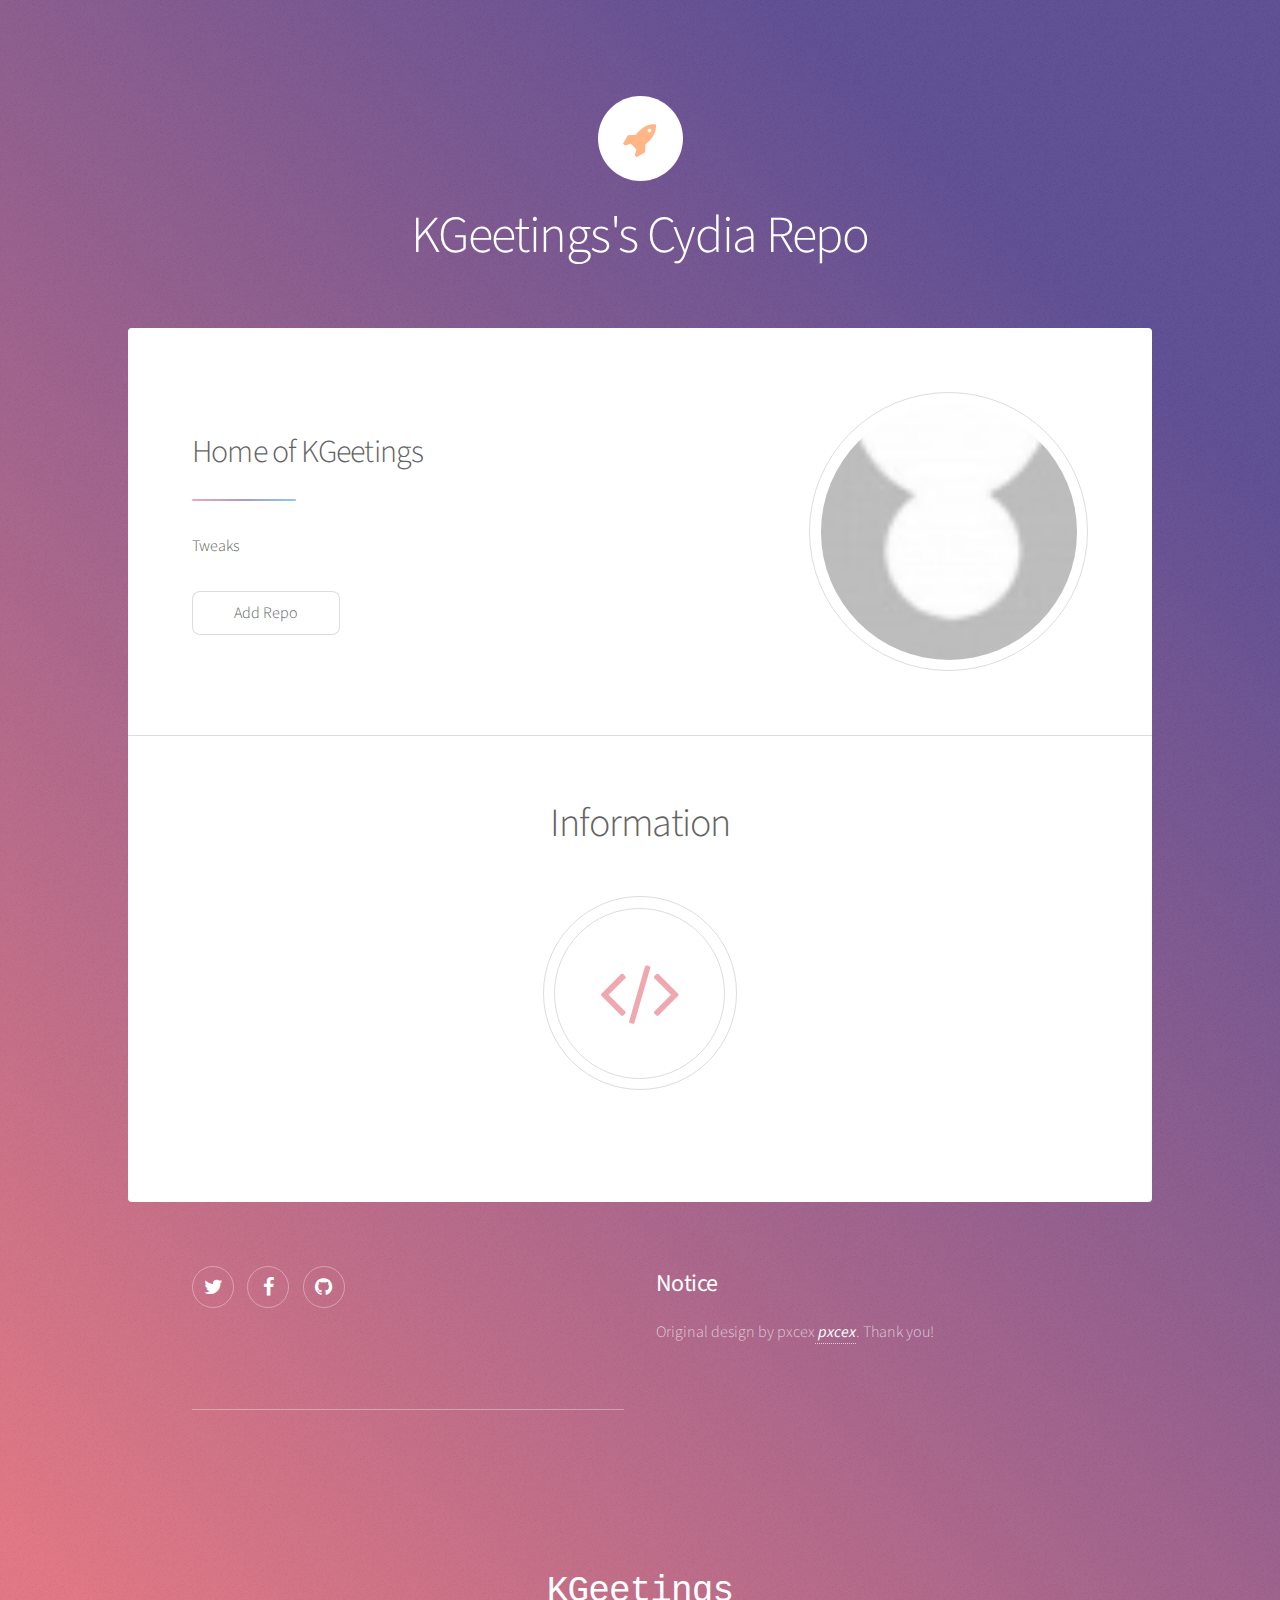
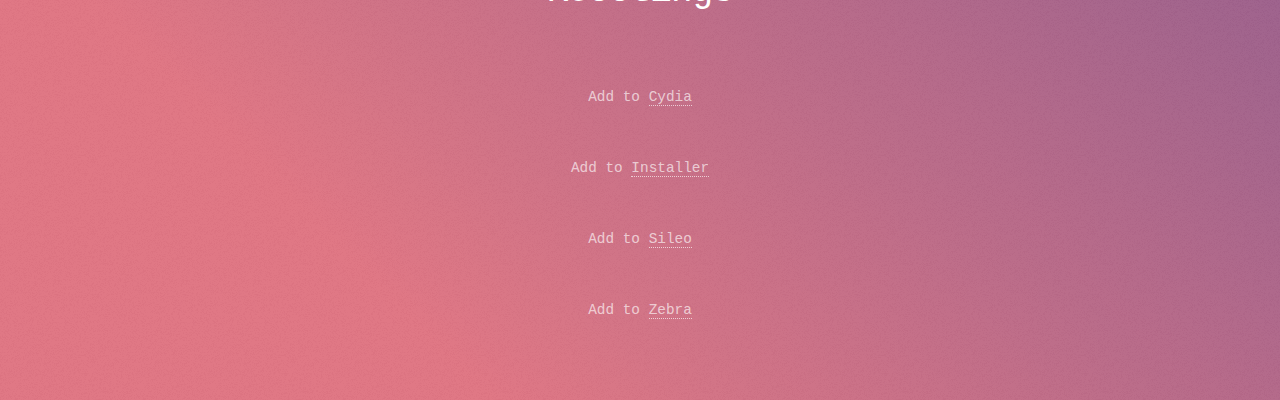
==== index.html @ 9e3eac97 "added favicon" ====
<!DOCTYPE HTML>
<html>
	<head>
		<title>KGeetings Cydia Repo</title>
		<meta charset="utf-8" />
		<meta name="viewport" content="width=device-width, initial-scale=1" />
		<!--[if lte IE 8]><script src="assets/js/ie/html5shiv.js"></script><![endif]-->
		<link rel="stylesheet" href="assets/css/main.css" />
		<!--[if lte IE 9]><link rel="stylesheet" href="assets/css/ie9.css" /><![endif]-->
		<!--[if lte IE 8]><link rel="stylesheet" href="assets/css/ie8.css" /><![endif]-->
		<link rel="icon" href ="/favicon.ico" type="image/x-icon" /> <link rel="shortcut icon" href="/favicon.ico" type="image/x-icon" />
	</head>
	<body>

		<!-- Wrapper -->
			<div id="wrapper">

				<!-- Header -->
					<header id="header" class="alt">
						<span class="logo"><img src="images/logo.svg" alt="" /></span>
						<h1>KGeetings's Cydia Repo</h1>
					</header>

				<!-- Main -->
					<div id="main">

						<!-- Introduction -->
							<section id="intro" class="main">
								<div class="spotlight">
									<div class="content">
										<header class="major">
<h2>Home of KGeetings</h2>
										</header>
										<p>Tweaks</p>
										<ul class="actions">
											<li><a href="cydia://url/https://cydia.saurik.com/api/share#?source=https%3A%2F%2Fkgeetings.github.io/repo/" class="button">Add Repo</a></li>
										</ul>
									</div>
									<span class="image"><img src="images/pic01.jpg" alt="" /></span>
								</div>
							</section>

						<!-- First Section -->
							<section id="first" class="main special">
								<header class="major">
									<h1>Information</h1>
								</header>
								<ul class="features">
									<li>
										<span class="icon major style1 fa-code"></span>
										<h3></h3>
										</li>

								</ul>
								<footer class="major">
									<ul class="actions">

									</ul>
								</footer>
							</section>

					</div>

				<!-- Footer -->
					<footer id="footer">
						<section>
							<ul class="icons">
								<li><a href="https://twitter.com/KGeetings" class="icon fa-twitter alt"><span class="label">Twitter</span></a></li>
								<li><a href="https://www.facebook.com/kenyon.geetings" class="icon fa-facebook alt"><span class="label">Facebook</span></a></li>
								<li><a href="https://github.com/KGeetings" class="icon fa-github alt"><span class="label">GitHub</span></a></li>
							</ul>
						</section>

<div><h2><b>Notice</b></h2>
<p>Original design by pxcex<a href="https://www.facebook.com/fajar.loro"><b> <em>pxcex</em></b></a>. Thank you!</p>
</div>

<hr>
					</footer>

			</div>

		<!-- Scripts -->
			<script src="assets/js/jquery.min.js"></script>
			<script src="assets/js/jquery.scrollex.min.js"></script>
			<script src="assets/js/jquery.scrolly.min.js"></script>
			<script src="assets/js/skel.min.js"></script>
			<script src="assets/js/util.js"></script>
			<!--[if lte IE 8]><script src="assets/js/ie/respond.min.js"></script><![endif]-->
			<script src="assets/js/main.js"></script>

	</body>
</html>

<pre><center>
	<h1>KGeetings</h1> <!-- Change this to your alias or repo name! -->
	<li>Add to <a class="btn btn-sm btn-default" href="cydia://url/https://cydia.saurik.com/api/share#?source=https://kgeetings.github.io/repo/">Cydia</a></li> <!-- Put your repo URL in REPLACEHERE, remove this comment. -->
	<li>Add to <a class="btn btn-sm btn-default" href="installer://add/https://kgeetings.github.io/repo/">Installer</a></li> <!-- Put your repo URL in REPLACEHERE, remove this comment. -->
	<li>Add to <a class="btn btn-sm btn-default" href="sileo://source/https://kgeetings.github.io/repo/E">Sileo</a></li> <!-- Put your repo URL in REPLACEHERE, remove this comment. -->
	<li>Add to <a class="btn btn-sm btn-default" href="zbra://sources/add/https://kgeetings.github.io/repo/E">Zebra</a></li> <!-- Put your repo URL in REPLACEHERE, remove this comment. -->
	</center></pre>
---- assets/css/main.css ----
@import url(font-awesome.min.css);
@import "https://fonts.googleapis.com/css?family=Source+Sans+Pro:300,400";

/*
	Stellar by HTML5 UP
	html5up.net | @ajlkn
	Free for personal and commercial use under the CCA 3.0 license (html5up.net/license)
*/

/* Reset */

	html, body, div, span, applet, object, iframe, h1, h2, h3, h4, h5, h6, p, blockquote, pre, a, abbr, acronym, address, big, cite, code, del, dfn, em, img, ins, kbd, q, s, samp, small, strike, strong, sub, sup, tt, var, b, u, i, center, dl, dt, dd, ol, ul, li, fieldset, form, label, legend, table, caption, tbody, tfoot, thead, tr, th, td, article, aside, canvas, details, embed, figure, figcaption, footer, header, hgroup, menu, nav, output, ruby, section, summary, time, mark, audio, video {
		margin: 0;
		padding: 0;
		border: 0;
		font-size: 100%;
		font: inherit;
		vertical-align: baseline;
	}

	article, aside, details, figcaption, figure, footer, header, hgroup, menu, nav, section {
		display: block;
	}

	body {
		line-height: 1;
	}

	ol, ul {
		list-style: none;
	}

	blockquote, q {
		quotes: none;
	}

	blockquote:before, blockquote:after, q:before, q:after {
		content: '';
		content: none;
	}

	table {
		border-collapse: collapse;
		border-spacing: 0;
	}

	body {
		-webkit-text-size-adjust: none;
	}

/* Box Model */

	*, *:before, *:after {
		-moz-box-sizing: border-box;
		-webkit-box-sizing: border-box;
		box-sizing: border-box;
	}

/* Grid */

	.row {
		border-bottom: solid 1px transparent;
		-moz-box-sizing: border-box;
		-webkit-box-sizing: border-box;
		box-sizing: border-box;
	}

	.row > * {
		float: left;
		-moz-box-sizing: border-box;
		-webkit-box-sizing: border-box;
		box-sizing: border-box;
	}

	.row:after, .row:before {
		content: '';
		display: block;
		clear: both;
		height: 0;
	}

	.row.uniform > * > :first-child {
		margin-top: 0;
	}

	.row.uniform > * > :last-child {
		margin-bottom: 0;
	}

	.row.\30 \25 > * {
		padding: 0 0 0 0em;
	}

	.row.\30 \25 {
		margin: 0 0 -1px 0em;
	}

	.row.uniform.\30 \25 > * {
		padding: 0em 0 0 0em;
	}

	.row.uniform.\30 \25 {
		margin: 0em 0 -1px 0em;
	}

	.row > * {
		padding: 0 0 0 1.5em;
	}

	.row {
		margin: 0 0 -1px -1.5em;
	}

	.row.uniform > * {
		padding: 1.5em 0 0 1.5em;
	}

	.row.uniform {
		margin: -1.5em 0 -1px -1.5em;
	}

	.row.\32 00\25 > * {
		padding: 0 0 0 3em;
	}

	.row.\32 00\25 {
		margin: 0 0 -1px -3em;
	}

	.row.uniform.\32 00\25 > * {
		padding: 3em 0 0 3em;
	}

	.row.uniform.\32 00\25 {
		margin: -3em 0 -1px -3em;
	}

	.row.\31 50\25 > * {
		padding: 0 0 0 2.25em;
	}

	.row.\31 50\25 {
		margin: 0 0 -1px -2.25em;
	}

	.row.uniform.\31 50\25 > * {
		padding: 2.25em 0 0 2.25em;
	}

	.row.uniform.\31 50\25 {
		margin: -2.25em 0 -1px -2.25em;
	}

	.row.\35 0\25 > * {
		padding: 0 0 0 0.75em;
	}

	.row.\35 0\25 {
		margin: 0 0 -1px -0.75em;
	}

	.row.uniform.\35 0\25 > * {
		padding: 0.75em 0 0 0.75em;
	}

	.row.uniform.\35 0\25 {
		margin: -0.75em 0 -1px -0.75em;
	}

	.row.\32 5\25 > * {
		padding: 0 0 0 0.375em;
	}

	.row.\32 5\25 {
		margin: 0 0 -1px -0.375em;
	}

	.row.uniform.\32 5\25 > * {
		padding: 0.375em 0 0 0.375em;
	}

	.row.uniform.\32 5\25 {
		margin: -0.375em 0 -1px -0.375em;
	}

	.\31 2u, .\31 2u\24 {
		width: 100%;
		clear: none;
		margin-left: 0;
	}

	.\31 1u, .\31 1u\24 {
		width: 91.6666666667%;
		clear: none;
		margin-left: 0;
	}

	.\31 0u, .\31 0u\24 {
		width: 83.3333333333%;
		clear: none;
		margin-left: 0;
	}

	.\39 u, .\39 u\24 {
		width: 75%;
		clear: none;
		margin-left: 0;
	}

	.\38 u, .\38 u\24 {
		width: 66.6666666667%;
		clear: none;
		margin-left: 0;
	}

	.\37 u, .\37 u\24 {
		width: 58.3333333333%;
		clear: none;
		margin-left: 0;
	}

	.\36 u, .\36 u\24 {
		width: 50%;
		clear: none;
		margin-left: 0;
	}

	.\35 u, .\35 u\24 {
		width: 41.6666666667%;
		clear: none;
		margin-left: 0;
	}

	.\34 u, .\34 u\24 {
		width: 33.3333333333%;
		clear: none;
		margin-left: 0;
	}

	.\33 u, .\33 u\24 {
		width: 25%;
		clear: none;
		margin-left: 0;
	}

	.\32 u, .\32 u\24 {
		width: 16.6666666667%;
		clear: none;
		margin-left: 0;
	}

	.\31 u, .\31 u\24 {
		width: 8.3333333333%;
		clear: none;
		margin-left: 0;
	}

	.\31 2u\24 + *,
	.\31 1u\24 + *,
	.\31 0u\24 + *,
	.\39 u\24 + *,
	.\38 u\24 + *,
	.\37 u\24 + *,
	.\36 u\24 + *,
	.\35 u\24 + *,
	.\34 u\24 + *,
	.\33 u\24 + *,
	.\32 u\24 + *,
	.\31 u\24 + * {
		clear: left;
	}

	.\-11u {
		margin-left: 91.66667%;
	}

	.\-10u {
		margin-left: 83.33333%;
	}

	.\-9u {
		margin-left: 75%;
	}

	.\-8u {
		margin-left: 66.66667%;
	}

	.\-7u {
		margin-left: 58.33333%;
	}

	.\-6u {
		margin-left: 50%;
	}

	.\-5u {
		margin-left: 41.66667%;
	}

	.\-4u {
		margin-left: 33.33333%;
	}

	.\-3u {
		margin-left: 25%;
	}

	.\-2u {
		margin-left: 16.66667%;
	}

	.\-1u {
		margin-left: 8.33333%;
	}

	@media screen and (max-width: 1680px) {

		.row > * {
			padding: 0 0 0 1.5em;
		}

		.row {
			margin: 0 0 -1px -1.5em;
		}

		.row.uniform > * {
			padding: 1.5em 0 0 1.5em;
		}

		.row.uniform {
			margin: -1.5em 0 -1px -1.5em;
		}

		.row.\32 00\25 > * {
			padding: 0 0 0 3em;
		}

		.row.\32 00\25 {
			margin: 0 0 -1px -3em;
		}

		.row.uniform.\32 00\25 > * {
			padding: 3em 0 0 3em;
		}

		.row.uniform.\32 00\25 {
			margin: -3em 0 -1px -3em;
		}

		.row.\31 50\25 > * {
			padding: 0 0 0 2.25em;
		}

		.row.\31 50\25 {
			margin: 0 0 -1px -2.25em;
		}

		.row.uniform.\31 50\25 > * {
			padding: 2.25em 0 0 2.25em;
		}

		.row.uniform.\31 50\25 {
			margin: -2.25em 0 -1px -2.25em;
		}

		.row.\35 0\25 > * {
			padding: 0 0 0 0.75em;
		}

		.row.\35 0\25 {
			margin: 0 0 -1px -0.75em;
		}

		.row.uniform.\35 0\25 > * {
			padding: 0.75em 0 0 0.75em;
		}

		.row.uniform.\35 0\25 {
			margin: -0.75em 0 -1px -0.75em;
		}

		.row.\32 5\25 > * {
			padding: 0 0 0 0.375em;
		}

		.row.\32 5\25 {
			margin: 0 0 -1px -0.375em;
		}

		.row.uniform.\32 5\25 > * {
			padding: 0.375em 0 0 0.375em;
		}

		.row.uniform.\32 5\25 {
			margin: -0.375em 0 -1px -0.375em;
		}

		.\31 2u\28xlarge\29, .\31 2u\24\28xlarge\29 {
			width: 100%;
			clear: none;
			margin-left: 0;
		}

		.\31 1u\28xlarge\29, .\31 1u\24\28xlarge\29 {
			width: 91.6666666667%;
			clear: none;
			margin-left: 0;
		}

		.\31 0u\28xlarge\29, .\31 0u\24\28xlarge\29 {
			width: 83.3333333333%;
			clear: none;
			margin-left: 0;
		}

		.\39 u\28xlarge\29, .\39 u\24\28xlarge\29 {
			width: 75%;
			clear: none;
			margin-left: 0;
		}

		.\38 u\28xlarge\29, .\38 u\24\28xlarge\29 {
			width: 66.6666666667%;
			clear: none;
			margin-left: 0;
		}

		.\37 u\28xlarge\29, .\37 u\24\28xlarge\29 {
			width: 58.3333333333%;
			clear: none;
			margin-left: 0;
		}

		.\36 u\28xlarge\29, .\36 u\24\28xlarge\29 {
			width: 50%;
			clear: none;
			margin-left: 0;
		}

		.\35 u\28xlarge\29, .\35 u\24\28xlarge\29 {
			width: 41.6666666667%;
			clear: none;
			margin-left: 0;
		}

		.\34 u\28xlarge\29, .\34 u\24\28xlarge\29 {
			width: 33.3333333333%;
			clear: none;
			margin-left: 0;
		}

		.\33 u\28xlarge\29, .\33 u\24\28xlarge\29 {
			width: 25%;
			clear: none;
			margin-left: 0;
		}

		.\32 u\28xlarge\29, .\32 u\24\28xlarge\29 {
			width: 16.6666666667%;
			clear: none;
			margin-left: 0;
		}

		.\31 u\28xlarge\29, .\31 u\24\28xlarge\29 {
			width: 8.3333333333%;
			clear: none;
			margin-left: 0;
		}

		.\31 2u\24\28xlarge\29 + *,
		.\31 1u\24\28xlarge\29 + *,
		.\31 0u\24\28xlarge\29 + *,
		.\39 u\24\28xlarge\29 + *,
		.\38 u\24\28xlarge\29 + *,
		.\37 u\24\28xlarge\29 + *,
		.\36 u\24\28xlarge\29 + *,
		.\35 u\24\28xlarge\29 + *,
		.\34 u\24\28xlarge\29 + *,
		.\33 u\24\28xlarge\29 + *,
		.\32 u\24\28xlarge\29 + *,
		.\31 u\24\28xlarge\29 + * {
			clear: left;
		}

		.\-11u\28xlarge\29 {
			margin-left: 91.66667%;
		}

		.\-10u\28xlarge\29 {
			margin-left: 83.33333%;
		}

		.\-9u\28xlarge\29 {
			margin-left: 75%;
		}

		.\-8u\28xlarge\29 {
			margin-left: 66.66667%;
		}

		.\-7u\28xlarge\29 {
			margin-left: 58.33333%;
		}

		.\-6u\28xlarge\29 {
			margin-left: 50%;
		}

		.\-5u\28xlarge\29 {
			margin-left: 41.66667%;
		}

		.\-4u\28xlarge\29 {
			margin-left: 33.33333%;
		}

		.\-3u\28xlarge\29 {
			margin-left: 25%;
		}

		.\-2u\28xlarge\29 {
			margin-left: 16.66667%;
		}

		.\-1u\28xlarge\29 {
			margin-left: 8.33333%;
		}

	}

	@media screen and (max-width: 1280px) {

		.row > * {
			padding: 0 0 0 1.5em;
		}

		.row {
			margin: 0 0 -1px -1.5em;
		}

		.row.uniform > * {
			padding: 1.5em 0 0 1.5em;
		}

		.row.uniform {
			margin: -1.5em 0 -1px -1.5em;
		}

		.row.\32 00\25 > * {
			padding: 0 0 0 3em;
		}

		.row.\32 00\25 {
			margin: 0 0 -1px -3em;
		}

		.row.uniform.\32 00\25 > * {
			padding: 3em 0 0 3em;
		}

		.row.uniform.\32 00\25 {
			margin: -3em 0 -1px -3em;
		}

		.row.\31 50\25 > * {
			padding: 0 0 0 2.25em;
		}

		.row.\31 50\25 {
			margin: 0 0 -1px -2.25em;
		}

		.row.uniform.\31 50\25 > * {
			padding: 2.25em 0 0 2.25em;
		}

		.row.uniform.\31 50\25 {
			margin: -2.25em 0 -1px -2.25em;
		}

		.row.\35 0\25 > * {
			padding: 0 0 0 0.75em;
		}

		.row.\35 0\25 {
			margin: 0 0 -1px -0.75em;
		}

		.row.uniform.\35 0\25 > * {
			padding: 0.75em 0 0 0.75em;
		}

		.row.uniform.\35 0\25 {
			margin: -0.75em 0 -1px -0.75em;
		}

		.row.\32 5\25 > * {
			padding: 0 0 0 0.375em;
		}

		.row.\32 5\25 {
			margin: 0 0 -1px -0.375em;
		}

		.row.uniform.\32 5\25 > * {
			padding: 0.375em 0 0 0.375em;
		}

		.row.uniform.\32 5\25 {
			margin: -0.375em 0 -1px -0.375em;
		}

		.\31 2u\28large\29, .\31 2u\24\28large\29 {
			width: 100%;
			clear: none;
			margin-left: 0;
		}

		.\31 1u\28large\29, .\31 1u\24\28large\29 {
			width: 91.6666666667%;
			clear: none;
			margin-left: 0;
		}

		.\31 0u\28large\29, .\31 0u\24\28large\29 {
			width: 83.3333333333%;
			clear: none;
			margin-left: 0;
		}

		.\39 u\28large\29, .\39 u\24\28large\29 {
			width: 75%;
			clear: none;
			margin-left: 0;
		}

		.\38 u\28large\29, .\38 u\24\28large\29 {
			width: 66.6666666667%;
			clear: none;
			margin-left: 0;
		}

		.\37 u\28large\29, .\37 u\24\28large\29 {
			width: 58.3333333333%;
			clear: none;
			margin-left: 0;
		}

		.\36 u\28large\29, .\36 u\24\28large\29 {
			width: 50%;
			clear: none;
			margin-left: 0;
		}

		.\35 u\28large\29, .\35 u\24\28large\29 {
			width: 41.6666666667%;
			clear: none;
			margin-left: 0;
		}

		.\34 u\28large\29, .\34 u\24\28large\29 {
			width: 33.3333333333%;
			clear: none;
			margin-left: 0;
		}

		.\33 u\28large\29, .\33 u\24\28large\29 {
			width: 25%;
			clear: none;
			margin-left: 0;
		}

		.\32 u\28large\29, .\32 u\24\28large\29 {
			width: 16.6666666667%;
			clear: none;
			margin-left: 0;
		}

		.\31 u\28large\29, .\31 u\24\28large\29 {
			width: 8.3333333333%;
			clear: none;
			margin-left: 0;
		}

		.\31 2u\24\28large\29 + *,
		.\31 1u\24\28large\29 + *,
		.\31 0u\24\28large\29 + *,
		.\39 u\24\28large\29 + *,
		.\38 u\24\28large\29 + *,
		.\37 u\24\28large\29 + *,
		.\36 u\24\28large\29 + *,
		.\35 u\24\28large\29 + *,
		.\34 u\24\28large\29 + *,
		.\33 u\24\28large\29 + *,
		.\32 u\24\28large\29 + *,
		.\31 u\24\28large\29 + * {
			clear: left;
		}

		.\-11u\28large\29 {
			margin-left: 91.66667%;
		}

		.\-10u\28large\29 {
			margin-left: 83.33333%;
		}

		.\-9u\28large\29 {
			margin-left: 75%;
		}

		.\-8u\28large\29 {
			margin-left: 66.66667%;
		}

		.\-7u\28large\29 {
			margin-left: 58.33333%;
		}

		.\-6u\28large\29 {
			margin-left: 50%;
		}

		.\-5u\28large\29 {
			margin-left: 41.66667%;
		}

		.\-4u\28large\29 {
			margin-left: 33.33333%;
		}

		.\-3u\28large\29 {
			margin-left: 25%;
		}

		.\-2u\28large\29 {
			margin-left: 16.66667%;
		}

		.\-1u\28large\29 {
			margin-left: 8.33333%;
		}

	}

	@media screen and (max-width: 980px) {

		.row > * {
			padding: 0 0 0 1.5em;
		}

		.row {
			margin: 0 0 -1px -1.5em;
		}

		.row.uniform > * {
			padding: 1.5em 0 0 1.5em;
		}

		.row.uniform {
			margin: -1.5em 0 -1px -1.5em;
		}

		.row.\32 00\25 > * {
			padding: 0 0 0 3em;
		}

		.row.\32 00\25 {
			margin: 0 0 -1px -3em;
		}

		.row.uniform.\32 00\25 > * {
			padding: 3em 0 0 3em;
		}

		.row.uniform.\32 00\25 {
			margin: -3em 0 -1px -3em;
		}

		.row.\31 50\25 > * {
			padding: 0 0 0 2.25em;
		}

		.row.\31 50\25 {
			margin: 0 0 -1px -2.25em;
		}

		.row.uniform.\31 50\25 > * {
			padding: 2.25em 0 0 2.25em;
		}

		.row.uniform.\31 50\25 {
			margin: -2.25em 0 -1px -2.25em;
		}

		.row.\35 0\25 > * {
			padding: 0 0 0 0.75em;
		}

		.row.\35 0\25 {
			margin: 0 0 -1px -0.75em;
		}

		.row.uniform.\35 0\25 > * {
			padding: 0.75em 0 0 0.75em;
		}

		.row.uniform.\35 0\25 {
			margin: -0.75em 0 -1px -0.75em;
		}

		.row.\32 5\25 > * {
			padding: 0 0 0 0.375em;
		}

		.row.\32 5\25 {
			margin: 0 0 -1px -0.375em;
		}

		.row.uniform.\32 5\25 > * {
			padding: 0.375em 0 0 0.375em;
		}

		.row.uniform.\32 5\25 {
			margin: -0.375em 0 -1px -0.375em;
		}

		.\31 2u\28medium\29, .\31 2u\24\28medium\29 {
			width: 100%;
			clear: none;
			margin-left: 0;
		}

		.\31 1u\28medium\29, .\31 1u\24\28medium\29 {
			width: 91.6666666667%;
			clear: none;
			margin-left: 0;
		}

		.\31 0u\28medium\29, .\31 0u\24\28medium\29 {
			width: 83.3333333333%;
			clear: none;
			margin-left: 0;
		}

		.\39 u\28medium\29, .\39 u\24\28medium\29 {
			width: 75%;
			clear: none;
			margin-left: 0;
		}

		.\38 u\28medium\29, .\38 u\24\28medium\29 {
			width: 66.6666666667%;
			clear: none;
			margin-left: 0;
		}

		.\37 u\28medium\29, .\37 u\24\28medium\29 {
			width: 58.3333333333%;
			clear: none;
			margin-left: 0;
		}

		.\36 u\28medium\29, .\36 u\24\28medium\29 {
			width: 50%;
			clear: none;
			margin-left: 0;
		}

		.\35 u\28medium\29, .\35 u\24\28medium\29 {
			width: 41.6666666667%;
			clear: none;
			margin-left: 0;
		}

		.\34 u\28medium\29, .\34 u\24\28medium\29 {
			width: 33.3333333333%;
			clear: none;
			margin-left: 0;
		}

		.\33 u\28medium\29, .\33 u\24\28medium\29 {
			width: 25%;
			clear: none;
			margin-left: 0;
		}

		.\32 u\28medium\29, .\32 u\24\28medium\29 {
			width: 16.6666666667%;
			clear: none;
			margin-left: 0;
		}

		.\31 u\28medium\29, .\31 u\24\28medium\29 {
			width: 8.3333333333%;
			clear: none;
			margin-left: 0;
		}

		.\31 2u\24\28medium\29 + *,
		.\31 1u\24\28medium\29 + *,
		.\31 0u\24\28medium\29 + *,
		.\39 u\24\28medium\29 + *,
		.\38 u\24\28medium\29 + *,
		.\37 u\24\28medium\29 + *,
		.\36 u\24\28medium\29 + *,
		.\35 u\24\28medium\29 + *,
		.\34 u\24\28medium\29 + *,
		.\33 u\24\28medium\29 + *,
		.\32 u\24\28medium\29 + *,
		.\31 u\24\28medium\29 + * {
			clear: left;
		}

		.\-11u\28medium\29 {
			margin-left: 91.66667%;
		}

		.\-10u\28medium\29 {
			margin-left: 83.33333%;
		}

		.\-9u\28medium\29 {
			margin-left: 75%;
		}

		.\-8u\28medium\29 {
			margin-left: 66.66667%;
		}

		.\-7u\28medium\29 {
			margin-left: 58.33333%;
		}

		.\-6u\28medium\29 {
			margin-left: 50%;
		}

		.\-5u\28medium\29 {
			margin-left: 41.66667%;
		}

		.\-4u\28medium\29 {
			margin-left: 33.33333%;
		}

		.\-3u\28medium\29 {
			margin-left: 25%;
		}

		.\-2u\28medium\29 {
			margin-left: 16.66667%;
		}

		.\-1u\28medium\29 {
			margin-left: 8.33333%;
		}

	}

	@media screen and (max-width: 736px) {

		.row > * {
			padding: 0 0 0 1em;
		}

		.row {
			margin: 0 0 -1px -1em;
		}

		.row.uniform > * {
			padding: 1em 0 0 1em;
		}

		.row.uniform {
			margin: -1em 0 -1px -1em;
		}

		.row.\32 00\25 > * {
			padding: 0 0 0 2em;
		}

		.row.\32 00\25 {
			margin: 0 0 -1px -2em;
		}

		.row.uniform.\32 00\25 > * {
			padding: 2em 0 0 2em;
		}

		.row.uniform.\32 00\25 {
			margin: -2em 0 -1px -2em;
		}

		.row.\31 50\25 > * {
			padding: 0 0 0 1.5em;
		}

		.row.\31 50\25 {
			margin: 0 0 -1px -1.5em;
		}

		.row.uniform.\31 50\25 > * {
			padding: 1.5em 0 0 1.5em;
		}

		.row.uniform.\31 50\25 {
			margin: -1.5em 0 -1px -1.5em;
		}

		.row.\35 0\25 > * {
			padding: 0 0 0 0.5em;
		}

		.row.\35 0\25 {
			margin: 0 0 -1px -0.5em;
		}

		.row.uniform.\35 0\25 > * {
			padding: 0.5em 0 0 0.5em;
		}

		.row.uniform.\35 0\25 {
			margin: -0.5em 0 -1px -0.5em;
		}

		.row.\32 5\25 > * {
			padding: 0 0 0 0.25em;
		}

		.row.\32 5\25 {
			margin: 0 0 -1px -0.25em;
		}

		.row.uniform.\32 5\25 > * {
			padding: 0.25em 0 0 0.25em;
		}

		.row.uniform.\32 5\25 {
			margin: -0.25em 0 -1px -0.25em;
		}

		.\31 2u\28small\29, .\31 2u\24\28small\29 {
			width: 100%;
			clear: none;
			margin-left: 0;
		}

		.\31 1u\28small\29, .\31 1u\24\28small\29 {
			width: 91.6666666667%;
			clear: none;
			margin-left: 0;
		}

		.\31 0u\28small\29, .\31 0u\24\28small\29 {
			width: 83.3333333333%;
			clear: none;
			margin-left: 0;
		}

		.\39 u\28small\29, .\39 u\24\28small\29 {
			width: 75%;
			clear: none;
			margin-left: 0;
		}

		.\38 u\28small\29, .\38 u\24\28small\29 {
			width: 66.6666666667%;
			clear: none;
			margin-left: 0;
		}

		.\37 u\28small\29, .\37 u\24\28small\29 {
			width: 58.3333333333%;
			clear: none;
			margin-left: 0;
		}

		.\36 u\28small\29, .\36 u\24\28small\29 {
			width: 50%;
			clear: none;
			margin-left: 0;
		}

		.\35 u\28small\29, .\35 u\24\28small\29 {
			width: 41.6666666667%;
			clear: none;
			margin-left: 0;
		}

		.\34 u\28small\29, .\34 u\24\28small\29 {
			width: 33.3333333333%;
			clear: none;
			margin-left: 0;
		}

		.\33 u\28small\29, .\33 u\24\28small\29 {
			width: 25%;
			clear: none;
			margin-left: 0;
		}

		.\32 u\28small\29, .\32 u\24\28small\29 {
			width: 16.6666666667%;
			clear: none;
			margin-left: 0;
		}

		.\31 u\28small\29, .\31 u\24\28small\29 {
			width: 8.3333333333%;
			clear: none;
			margin-left: 0;
		}

		.\31 2u\24\28small\29 + *,
		.\31 1u\24\28small\29 + *,
		.\31 0u\24\28small\29 + *,
		.\39 u\24\28small\29 + *,
		.\38 u\24\28small\29 + *,
		.\37 u\24\28small\29 + *,
		.\36 u\24\28small\29 + *,
		.\35 u\24\28small\29 + *,
		.\34 u\24\28small\29 + *,
		.\33 u\24\28small\29 + *,
		.\32 u\24\28small\29 + *,
		.\31 u\24\28small\29 + * {
			clear: left;
		}

		.\-11u\28small\29 {
			margin-left: 91.66667%;
		}

		.\-10u\28small\29 {
			margin-left: 83.33333%;
		}

		.\-9u\28small\29 {
			margin-left: 75%;
		}

		.\-8u\28small\29 {
			margin-left: 66.66667%;
		}

		.\-7u\28small\29 {
			margin-left: 58.33333%;
		}

		.\-6u\28small\29 {
			margin-left: 50%;
		}

		.\-5u\28small\29 {
			margin-left: 41.66667%;
		}

		.\-4u\28small\29 {
			margin-left: 33.33333%;
		}

		.\-3u\28small\29 {
			margin-left: 25%;
		}

		.\-2u\28small\29 {
			margin-left: 16.66667%;
		}

		.\-1u\28small\29 {
			margin-left: 8.33333%;
		}

	}

	@media screen and (max-width: 480px) {

		.row > * {
			padding: 0 0 0 1em;
		}

		.row {
			margin: 0 0 -1px -1em;
		}

		.row.uniform > * {
			padding: 1em 0 0 1em;
		}

		.row.uniform {
			margin: -1em 0 -1px -1em;
		}

		.row.\32 00\25 > * {
			padding: 0 0 0 2em;
		}

		.row.\32 00\25 {
			margin: 0 0 -1px -2em;
		}

		.row.uniform.\32 00\25 > * {
			padding: 2em 0 0 2em;
		}

		.row.uniform.\32 00\25 {
			margin: -2em 0 -1px -2em;
		}

		.row.\31 50\25 > * {
			padding: 0 0 0 1.5em;
		}

		.row.\31 50\25 {
			margin: 0 0 -1px -1.5em;
		}

		.row.uniform.\31 50\25 > * {
			padding: 1.5em 0 0 1.5em;
		}

		.row.uniform.\31 50\25 {
			margin: -1.5em 0 -1px -1.5em;
		}

		.row.\35 0\25 > * {
			padding: 0 0 0 0.5em;
		}

		.row.\35 0\25 {
			margin: 0 0 -1px -0.5em;
		}

		.row.uniform.\35 0\25 > * {
			padding: 0.5em 0 0 0.5em;
		}

		.row.uniform.\35 0\25 {
			margin: -0.5em 0 -1px -0.5em;
		}

		.row.\32 5\25 > * {
			padding: 0 0 0 0.25em;
		}

		.row.\32 5\25 {
			margin: 0 0 -1px -0.25em;
		}

		.row.uniform.\32 5\25 > * {
			padding: 0.25em 0 0 0.25em;
		}

		.row.uniform.\32 5\25 {
			margin: -0.25em 0 -1px -0.25em;
		}

		.\31 2u\28xsmall\29, .\31 2u\24\28xsmall\29 {
			width: 100%;
			clear: none;
			margin-left: 0;
		}

		.\31 1u\28xsmall\29, .\31 1u\24\28xsmall\29 {
			width: 91.6666666667%;
			clear: none;
			margin-left: 0;
		}

		.\31 0u\28xsmall\29, .\31 0u\24\28xsmall\29 {
			width: 83.3333333333%;
			clear: none;
			margin-left: 0;
		}

		.\39 u\28xsmall\29, .\39 u\24\28xsmall\29 {
			width: 75%;
			clear: none;
			margin-left: 0;
		}

		.\38 u\28xsmall\29, .\38 u\24\28xsmall\29 {
			width: 66.6666666667%;
			clear: none;
			margin-left: 0;
		}

		.\37 u\28xsmall\29, .\37 u\24\28xsmall\29 {
			width: 58.3333333333%;
			clear: none;
			margin-left: 0;
		}

		.\36 u\28xsmall\29, .\36 u\24\28xsmall\29 {
			width: 50%;
			clear: none;
			margin-left: 0;
		}

		.\35 u\28xsmall\29, .\35 u\24\28xsmall\29 {
			width: 41.6666666667%;
			clear: none;
			margin-left: 0;
		}

		.\34 u\28xsmall\29, .\34 u\24\28xsmall\29 {
			width: 33.3333333333%;
			clear: none;
			margin-left: 0;
		}

		.\33 u\28xsmall\29, .\33 u\24\28xsmall\29 {
			width: 25%;
			clear: none;
			margin-left: 0;
		}

		.\32 u\28xsmall\29, .\32 u\24\28xsmall\29 {
			width: 16.6666666667%;
			clear: none;
			margin-left: 0;
		}

		.\31 u\28xsmall\29, .\31 u\24\28xsmall\29 {
			width: 8.3333333333%;
			clear: none;
			margin-left: 0;
		}

		.\31 2u\24\28xsmall\29 + *,
		.\31 1u\24\28xsmall\29 + *,
		.\31 0u\24\28xsmall\29 + *,
		.\39 u\24\28xsmall\29 + *,
		.\38 u\24\28xsmall\29 + *,
		.\37 u\24\28xsmall\29 + *,
		.\36 u\24\28xsmall\29 + *,
		.\35 u\24\28xsmall\29 + *,
		.\34 u\24\28xsmall\29 + *,
		.\33 u\24\28xsmall\29 + *,
		.\32 u\24\28xsmall\29 + *,
		.\31 u\24\28xsmall\29 + * {
			clear: left;
		}

		.\-11u\28xsmall\29 {
			margin-left: 91.66667%;
		}

		.\-10u\28xsmall\29 {
			margin-left: 83.33333%;
		}

		.\-9u\28xsmall\29 {
			margin-left: 75%;
		}

		.\-8u\28xsmall\29 {
			margin-left: 66.66667%;
		}

		.\-7u\28xsmall\29 {
			margin-left: 58.33333%;
		}

		.\-6u\28xsmall\29 {
			margin-left: 50%;
		}

		.\-5u\28xsmall\29 {
			margin-left: 41.66667%;
		}

		.\-4u\28xsmall\29 {
			margin-left: 33.33333%;
		}

		.\-3u\28xsmall\29 {
			margin-left: 25%;
		}

		.\-2u\28xsmall\29 {
			margin-left: 16.66667%;
		}

		.\-1u\28xsmall\29 {
			margin-left: 8.33333%;
		}

	}

	@media screen and (max-width: 360px) {

		.row > * {
			padding: 0 0 0 1em;
		}

		.row {
			margin: 0 0 -1px -1em;
		}

		.row.uniform > * {
			padding: 1em 0 0 1em;
		}

		.row.uniform {
			margin: -1em 0 -1px -1em;
		}

		.row.\32 00\25 > * {
			padding: 0 0 0 2em;
		}

		.row.\32 00\25 {
			margin: 0 0 -1px -2em;
		}

		.row.uniform.\32 00\25 > * {
			padding: 2em 0 0 2em;
		}

		.row.uniform.\32 00\25 {
			margin: -2em 0 -1px -2em;
		}

		.row.\31 50\25 > * {
			padding: 0 0 0 1.5em;
		}

		.row.\31 50\25 {
			margin: 0 0 -1px -1.5em;
		}

		.row.uniform.\31 50\25 > * {
			padding: 1.5em 0 0 1.5em;
		}

		.row.uniform.\31 50\25 {
			margin: -1.5em 0 -1px -1.5em;
		}

		.row.\35 0\25 > * {
			padding: 0 0 0 0.5em;
		}

		.row.\35 0\25 {
			margin: 0 0 -1px -0.5em;
		}

		.row.uniform.\35 0\25 > * {
			padding: 0.5em 0 0 0.5em;
		}

		.row.uniform.\35 0\25 {
			margin: -0.5em 0 -1px -0.5em;
		}

		.row.\32 5\25 > * {
			padding: 0 0 0 0.25em;
		}

		.row.\32 5\25 {
			margin: 0 0 -1px -0.25em;
		}

		.row.uniform.\32 5\25 > * {
			padding: 0.25em 0 0 0.25em;
		}

		.row.uniform.\32 5\25 {
			margin: -0.25em 0 -1px -0.25em;
		}

		.\31 2u\28xxsmall\29, .\31 2u\24\28xxsmall\29 {
			width: 100%;
			clear: none;
			margin-left: 0;
		}

		.\31 1u\28xxsmall\29, .\31 1u\24\28xxsmall\29 {
			width: 91.6666666667%;
			clear: none;
			margin-left: 0;
		}

		.\31 0u\28xxsmall\29, .\31 0u\24\28xxsmall\29 {
			width: 83.3333333333%;
			clear: none;
			margin-left: 0;
		}

		.\39 u\28xxsmall\29, .\39 u\24\28xxsmall\29 {
			width: 75%;
			clear: none;
			margin-left: 0;
		}

		.\38 u\28xxsmall\29, .\38 u\24\28xxsmall\29 {
			width: 66.6666666667%;
			clear: none;
			margin-left: 0;
		}

		.\37 u\28xxsmall\29, .\37 u\24\28xxsmall\29 {
			width: 58.3333333333%;
			clear: none;
			margin-left: 0;
		}

		.\36 u\28xxsmall\29, .\36 u\24\28xxsmall\29 {
			width: 50%;
			clear: none;
			margin-left: 0;
		}

		.\35 u\28xxsmall\29, .\35 u\24\28xxsmall\29 {
			width: 41.6666666667%;
			clear: none;
			margin-left: 0;
		}

		.\34 u\28xxsmall\29, .\34 u\24\28xxsmall\29 {
			width: 33.3333333333%;
			clear: none;
			margin-left: 0;
		}

		.\33 u\28xxsmall\29, .\33 u\24\28xxsmall\29 {
			width: 25%;
			clear: none;
			margin-left: 0;
		}

		.\32 u\28xxsmall\29, .\32 u\24\28xxsmall\29 {
			width: 16.6666666667%;
			clear: none;
			margin-left: 0;
		}

		.\31 u\28xxsmall\29, .\31 u\24\28xxsmall\29 {
			width: 8.3333333333%;
			clear: none;
			margin-left: 0;
		}

		.\31 2u\24\28xxsmall\29 + *,
		.\31 1u\24\28xxsmall\29 + *,
		.\31 0u\24\28xxsmall\29 + *,
		.\39 u\24\28xxsmall\29 + *,
		.\38 u\24\28xxsmall\29 + *,
		.\37 u\24\28xxsmall\29 + *,
		.\36 u\24\28xxsmall\29 + *,
		.\35 u\24\28xxsmall\29 + *,
		.\34 u\24\28xxsmall\29 + *,
		.\33 u\24\28xxsmall\29 + *,
		.\32 u\24\28xxsmall\29 + *,
		.\31 u\24\28xxsmall\29 + * {
			clear: left;
		}

		.\-11u\28xxsmall\29 {
			margin-left: 91.66667%;
		}

		.\-10u\28xxsmall\29 {
			margin-left: 83.33333%;
		}

		.\-9u\28xxsmall\29 {
			margin-left: 75%;
		}

		.\-8u\28xxsmall\29 {
			margin-left: 66.66667%;
		}

		.\-7u\28xxsmall\29 {
			margin-left: 58.33333%;
		}

		.\-6u\28xxsmall\29 {
			margin-left: 50%;
		}

		.\-5u\28xxsmall\29 {
			margin-left: 41.66667%;
		}

		.\-4u\28xxsmall\29 {
			margin-left: 33.33333%;
		}

		.\-3u\28xxsmall\29 {
			margin-left: 25%;
		}

		.\-2u\28xxsmall\29 {
			margin-left: 16.66667%;
		}

		.\-1u\28xxsmall\29 {
			margin-left: 8.33333%;
		}

	}

/* Basic */

	@-ms-viewport {
		width: device-width;
	}

	body {
		-ms-overflow-style: scrollbar;
	}

	@media screen and (max-width: 480px) {

		html, body {
			min-width: 320px;
		}

	}

	body {
		background-color: #935d8c;
		background-image: url("images/overlay.png"), -moz-linear-gradient(45deg, #e37682 15%, #5f4d93 85%);
		background-image: url("images/overlay.png"), -webkit-linear-gradient(45deg, #e37682 15%, #5f4d93 85%);
		background-image: url("images/overlay.png"), -ms-linear-gradient(45deg, #e37682 15%, #5f4d93 85%);
		background-image: url("images/overlay.png"), linear-gradient(45deg, #e37682 15%, #5f4d93 85%);
	}

		body.is-loading *, body.is-loading *:before, body.is-loading *:after {
			-moz-animation: none !important;
			-webkit-animation: none !important;
			-ms-animation: none !important;
			animation: none !important;
			-moz-transition: none !important;
			-webkit-transition: none !important;
			-ms-transition: none !important;
			transition: none !important;
		}

/* Type */

	body {
		background-color: #935d8c;
		color: rgba(255, 255, 255, 0.65);
	}

	body, input, select, textarea {
		font-family: "Source Sans Pro", Helvetica, sans-serif;
		font-size: 17pt;
		font-weight: 300;
		line-height: 1.65;
	}

		@media screen and (max-width: 1680px) {

			body, input, select, textarea {
				font-size: 14pt;
			}

		}

		@media screen and (max-width: 1280px) {

			body, input, select, textarea {
				font-size: 12pt;
			}

		}

		@media screen and (max-width: 360px) {

			body, input, select, textarea {
				font-size: 11pt;
			}

		}

	a {
		-moz-transition: color 0.2s ease, border-bottom 0.2s ease;
		-webkit-transition: color 0.2s ease, border-bottom 0.2s ease;
		-ms-transition: color 0.2s ease, border-bottom 0.2s ease;
		transition: color 0.2s ease, border-bottom 0.2s ease;
		text-decoration: none;
		border-bottom: dotted 1px;
		color: inherit;
	}

		a:hover {
			border-bottom-color: transparent;
		}

	strong, b {
		font-weight: 400;
	}

	em, i {
		font-style: italic;
	}

	p {
		margin: 0 0 2em 0;
	}

		p.content {
			-moz-columns: 20em 2;
			-webkit-columns: 20em 2;
			-ms-columns: 20em 2;
			columns: 20em 2;
			-moz-column-gap: 2em;
			-webkit-column-gap: 2em;
			-ms-column-gap: 2em;
			column-gap: 2em;
			text-align: justify;
		}

	h1, h2, h3, h4, h5, h6 {
		font-weight: 300;
		line-height: 1.5;
		margin: 0 0 0.7em 0;
		letter-spacing: -0.025em;
	}

		h1 a, h2 a, h3 a, h4 a, h5 a, h6 a {
			color: inherit;
			text-decoration: none;
		}

	h1 {
		font-size: 2.5em;
		line-height: 1.2;
	}

	h2 {
		font-size: 1.5em;
	}

	h3 {
		font-size: 1.25em;
	}

	h4 {
		font-size: 1.1em;
	}

	h5 {
		font-size: 0.9em;
	}

	h6 {
		font-size: 0.7em;
	}

	@media screen and (max-width: 736px) {

		h1 {
			font-size: 2em;
		}

	}

	sub {
		font-size: 0.8em;
		position: relative;
		top: 0.5em;
	}

	sup {
		font-size: 0.8em;
		position: relative;
		top: -0.5em;
	}

	blockquote {
		border-left: solid 4px;
		font-style: italic;
		margin: 0 0 2em 0;
		padding: 0.5em 0 0.5em 2em;
	}

	code {
		border-radius: 8px;
		border: solid 1px;
		font-family: "Courier New", monospace;
		font-size: 0.9em;
		margin: 0 0.25em;
		padding: 0.25em 0.65em;
	}

	pre {
		-webkit-overflow-scrolling: touch;
		font-family: "Courier New", monospace;
		font-size: 0.9em;
		margin: 0 0 2em 0;
	}

		pre code {
			display: block;
			line-height: 1.75;
			padding: 1em 1.5em;
			overflow-x: auto;
		}

	hr {
		border: 0;
		border-bottom: solid 1px;
		margin: 2em 0;
	}

		hr.major {
			margin: 3em 0;
		}

	.align-left {
		text-align: left;
	}

	.align-center {
		text-align: center;
	}

	.align-right {
		text-align: right;
	}

	input, select, textarea {
		color: #ffffff;
	}

	a:hover {
		color: #ffffff;
	}

	strong, b {
		color: #ffffff;
	}

	h1, h2, h3, h4, h5, h6 {
		color: #ffffff;
	}

	blockquote {
		border-left-color: rgba(255, 255, 255, 0.35);
	}

	code {
		background: rgba(255, 255, 255, 0.075);
		border-color: rgba(255, 255, 255, 0.35);
	}

	hr {
		border-bottom-color: rgba(255, 255, 255, 0.35);
	}

/* Box */

	.box {
		border-radius: 8px;
		border: solid;
		margin-bottom: 2em;
		padding: 1.5em;
	}

		.box > :last-child,
		.box > :last-child > :last-child,
		.box > :last-child > :last-child > :last-child {
			margin-bottom: 0;
		}

		.box.alt {
			border: 0;
			border-radius: 0;
			padding: 0;
		}

	.box {
		border-color: rgba(255, 255, 255, 0.35);
	}

/* Button */

	input[type="submit"],
	input[type="reset"],
	input[type="button"],
	button,
	.button {
		-moz-appearance: none;
		-webkit-appearance: none;
		-ms-appearance: none;
		appearance: none;
		-moz-transition: background-color 0.2s ease-in-out, color 0.2s ease-in-out;
		-webkit-transition: background-color 0.2s ease-in-out, color 0.2s ease-in-out;
		-ms-transition: background-color 0.2s ease-in-out, color 0.2s ease-in-out;
		transition: background-color 0.2s ease-in-out, color 0.2s ease-in-out;
		border-radius: 8px;
		border: 0;
		cursor: pointer;
		display: inline-block;
		font-weight: 300;
		height: 2.75em;
		line-height: 2.75em;
		min-width: 9.25em;
		padding: 0 1.5em;
		text-align: center;
		text-decoration: none;
		white-space: nowrap;
	}

		input[type="submit"].icon,
		input[type="reset"].icon,
		input[type="button"].icon,
		button.icon,
		.button.icon {
			padding-left: 1.35em;
		}

			input[type="submit"].icon:before,
			input[type="reset"].icon:before,
			input[type="button"].icon:before,
			button.icon:before,
			.button.icon:before {
				margin-right: 0.5em;
			}

		input[type="submit"].fit,
		input[type="reset"].fit,
		input[type="button"].fit,
		button.fit,
		.button.fit {
			display: block;
			margin: 0 0 1em 0;
			width: 100%;
		}

		input[type="submit"].small,
		input[type="reset"].small,
		input[type="button"].small,
		button.small,
		.button.small {
			font-size: 0.8em;
		}

		input[type="submit"].big,
		input[type="reset"].big,
		input[type="button"].big,
		button.big,
		.button.big {
			font-size: 1.35em;
		}

		input[type="submit"].disabled, input[type="submit"]:disabled,
		input[type="reset"].disabled,
		input[type="reset"]:disabled,
		input[type="button"].disabled,
		input[type="button"]:disabled,
		button.disabled,
		button:disabled,
		.button.disabled,
		.button:disabled {
			-moz-pointer-events: none;
			-webkit-pointer-events: none;
			-ms-pointer-events: none;
			pointer-events: none;
			opacity: 0.25;
		}

		@media screen and (max-width: 736px) {

			input[type="submit"],
			input[type="reset"],
			input[type="button"],
			button,
			.button {
				min-width: 0;
			}

		}

	input[type="submit"],
	input[type="reset"],
	input[type="button"],
	button,
	.button {
		background-color: transparent;
		box-shadow: inset 0 0 0 1px rgba(255, 255, 255, 0.35);
		color: #ffffff !important;
	}

		input[type="submit"]:hover,
		input[type="reset"]:hover,
		input[type="button"]:hover,
		button:hover,
		.button:hover {
			background-color: rgba(255, 255, 255, 0.075);
		}

		input[type="submit"]:active,
		input[type="reset"]:active,
		input[type="button"]:active,
		button:active,
		.button:active {
			background-color: rgba(255, 255, 255, 0.2);
		}

		input[type="submit"].icon:before,
		input[type="reset"].icon:before,
		input[type="button"].icon:before,
		button.icon:before,
		.button.icon:before {
			color: rgba(255, 255, 255, 0.5);
		}

		input[type="submit"].special,
		input[type="reset"].special,
		input[type="button"].special,
		button.special,
		.button.special {
			background-color: #8cc9f0;
			color: #ffffff !important;
			box-shadow: none;
		}

			input[type="submit"].special:hover,
			input[type="reset"].special:hover,
			input[type="button"].special:hover,
			button.special:hover,
			.button.special:hover {
				background-color: #9acff2;
			}

			input[type="submit"].special:active,
			input[type="reset"].special:active,
			input[type="button"].special:active,
			button.special:active,
			.button.special:active {
				background-color: #7ec3ee;
			}

			input[type="submit"].special.icon:before,
			input[type="reset"].special.icon:before,
			input[type="button"].special.icon:before,
			button.special.icon:before,
			.button.special.icon:before {
				color: #ffffff !important;
			}

/* Form */

	form {
		margin: 0 0 2em 0;
	}

	label {
		display: block;
		font-size: 0.9em;
		font-weight: 400;
		margin: 0 0 1em 0;
	}

	input[type="text"],
	input[type="password"],
	input[type="email"],
	select,
	textarea {
		-moz-appearance: none;
		-webkit-appearance: none;
		-ms-appearance: none;
		appearance: none;
		border-radius: 8px;
		border: solid 1px;
		color: inherit;
		display: block;
		outline: 0;
		padding: 0 1em;
		text-decoration: none;
		width: 100%;
	}

		input[type="text"]:invalid,
		input[type="password"]:invalid,
		input[type="email"]:invalid,
		select:invalid,
		textarea:invalid {
			box-shadow: none;
		}

	.select-wrapper {
		text-decoration: none;
		display: block;
		position: relative;
	}

		.select-wrapper:before {
			-moz-osx-font-smoothing: grayscale;
			-webkit-font-smoothing: antialiased;
			font-family: FontAwesome;
			font-style: normal;
			font-weight: normal;
			text-transform: none !important;
		}

		.select-wrapper:before {
			content: '\f078';
			display: block;
			height: 2.75em;
			line-height: 2.75em;
			pointer-events: none;
			position: absolute;
			right: 0;
			text-align: center;
			top: 0;
			width: 2.75em;
		}

		.select-wrapper select::-ms-expand {
			display: none;
		}

	input[type="text"],
	input[type="password"],
	input[type="email"],
	select {
		height: 2.75em;
	}

	textarea {
		padding: 0.75em 1em;
	}

	input[type="checkbox"],
	input[type="radio"] {
		-moz-appearance: none;
		-webkit-appearance: none;
		-ms-appearance: none;
		appearance: none;
		display: block;
		float: left;
		margin-right: -2em;
		opacity: 0;
		width: 1em;
		z-index: -1;
	}

		input[type="checkbox"] + label,
		input[type="radio"] + label {
			text-decoration: none;
			cursor: pointer;
			display: inline-block;
			font-size: 1em;
			font-weight: 300;
			padding-left: 2.4em;
			padding-right: 0.75em;
			position: relative;
		}

			input[type="checkbox"] + label:before,
			input[type="radio"] + label:before {
				-moz-osx-font-smoothing: grayscale;
				-webkit-font-smoothing: antialiased;
				font-family: FontAwesome;
				font-style: normal;
				font-weight: normal;
				text-transform: none !important;
			}

			input[type="checkbox"] + label:before,
			input[type="radio"] + label:before {
				border-radius: 8px;
				border: solid 1px;
				content: '';
				display: inline-block;
				height: 1.65em;
				left: 0;
				line-height: 1.58125em;
				position: absolute;
				text-align: center;
				top: 0;
				width: 1.65em;
			}

		input[type="checkbox"]:checked + label:before,
		input[type="radio"]:checked + label:before {
			content: '\f00c';
		}

	input[type="checkbox"] + label:before {
		border-radius: 8px;
	}

	input[type="radio"] + label:before {
		border-radius: 100%;
	}

	::-webkit-input-placeholder {
		opacity: 1.0;
	}

	:-moz-placeholder {
		opacity: 1.0;
	}

	::-moz-placeholder {
		opacity: 1.0;
	}

	:-ms-input-placeholder {
		opacity: 1.0;
	}

	.formerize-placeholder {
		opacity: 1.0;
	}

	label {
		color: #ffffff;
	}

	input[type="text"],
	input[type="password"],
	input[type="email"],
	select,
	textarea {
		background: rgba(255, 255, 255, 0.075);
		border-color: rgba(255, 255, 255, 0.35);
	}

		input[type="text"]:focus,
		input[type="password"]:focus,
		input[type="email"]:focus,
		select:focus,
		textarea:focus {
			border-color: #8cc9f0;
			box-shadow: 0 0 0 1px #8cc9f0;
		}

	.select-wrapper:before {
		color: rgba(255, 255, 255, 0.35);
	}

	input[type="checkbox"] + label,
	input[type="radio"] + label {
		color: rgba(255, 255, 255, 0.65);
	}

		input[type="checkbox"] + label:before,
		input[type="radio"] + label:before {
			background: rgba(255, 255, 255, 0.075);
			border-color: rgba(255, 255, 255, 0.35);
		}

	input[type="checkbox"]:checked + label:before,
	input[type="radio"]:checked + label:before {
		background-color: #ffffff;
		border-color: #ffffff;
		color: #935d8c;
	}

	input[type="checkbox"]:focus + label:before,
	input[type="radio"]:focus + label:before {
		border-color: #8cc9f0;
		box-shadow: 0 0 0 1px #8cc9f0;
	}

	::-webkit-input-placeholder {
		color: rgba(255, 255, 255, 0.5) !important;
	}

	:-moz-placeholder {
		color: rgba(255, 255, 255, 0.5) !important;
	}

	::-moz-placeholder {
		color: rgba(255, 255, 255, 0.5) !important;
	}

	:-ms-input-placeholder {
		color: rgba(255, 255, 255, 0.5) !important;
	}

	.formerize-placeholder {
		color: rgba(255, 255, 255, 0.5) !important;
	}

/* Icon */

	.icon {
		text-decoration: none;
		-moz-transition: background-color 0.2s ease-in-out, color 0.2s ease-in-out;
		-webkit-transition: background-color 0.2s ease-in-out, color 0.2s ease-in-out;
		-ms-transition: background-color 0.2s ease-in-out, color 0.2s ease-in-out;
		transition: background-color 0.2s ease-in-out, color 0.2s ease-in-out;
		border-bottom: none;
		position: relative;
	}

		.icon:before {
			-moz-osx-font-smoothing: grayscale;
			-webkit-font-smoothing: antialiased;
			font-family: FontAwesome;
			font-style: normal;
			font-weight: normal;
			text-transform: none !important;
		}

		.icon > .label {
			display: none;
		}

		.icon.major {
			border: solid 1px;
			display: inline-block;
			border-radius: 100%;
			padding: 0.65em;
			margin: 0 0 2em 0;
			cursor: default;
		}

			.icon.major:before {
				display: inline-block;
				font-size: 6.25rem;
				width: 2.25em;
				height: 2.25em;
				line-height: 2.2em;
				border-radius: 100%;
				border: solid 1px;
				text-align: center;
			}

		.icon.alt {
			display: inline-block;
			border: solid 1px;
			border-radius: 100%;
		}

			.icon.alt:before {
				display: block;
				font-size: 1.25em;
				width: 2em;
				height: 2em;
				text-align: center;
				line-height: 2em;
			}

		.icon.style1 {
			color: #efa8b0;
		}

		.icon.style2 {
			color: #c79cc8;
		}

		.icon.style3 {
			color: #a89cc8;
		}

		.icon.style4 {
			color: #9bb2e1;
		}

		.icon.style5 {
			color: #8cc9f0;
		}

		@media screen and (max-width: 1680px) {

			.icon.major:before {
				font-size: 5.5rem;
			}

		}

		@media screen and (max-width: 1280px) {

			.icon.major:before {
				font-size: 4.75rem;
			}

		}

		@media screen and (max-width: 736px) {

			.icon.major {
				margin: 0 0 1.5em 0;
				padding: 0.35em;
			}

				.icon.major:before {
					font-size: 3.5rem;
				}

		}

	.icon.major {
		border-color: rgba(255, 255, 255, 0.35);
	}

		.icon.major:before {
			border-color: rgba(255, 255, 255, 0.35);
		}

	.icon.alt {
		border-color: rgba(255, 255, 255, 0.35);
		color: #ffffff;
	}

		.icon.alt:hover {
			background-color: rgba(255, 255, 255, 0.075);
		}

		.icon.alt:active {
			background-color: rgba(255, 255, 255, 0.2);
		}

/* Image */

	.image {
		border-radius: 8px;
		border: 0;
		display: inline-block;
		position: relative;
	}

		.image img {
			border-radius: 8px;
			display: block;
		}

		.image.left, .image.right {
			max-width: 40%;
		}

			.image.left img, .image.right img {
				width: 100%;
			}

		.image.left {
			float: left;
			margin: 0 1.5em 1em 0;
			top: 0.25em;
		}

		.image.right {
			float: right;
			margin: 0 0 1em 1.5em;
			top: 0.25em;
		}

		.image.fit {
			display: block;
			margin: 0 0 2em 0;
			width: 100%;
		}

			.image.fit img {
				width: 100%;
			}

		.image.main {
			display: block;
			margin: 0 0 3em 0;
			width: 100%;
		}

			.image.main img {
				width: 100%;
			}

/* List */

	ol {
		list-style: decimal;
		margin: 0 0 2em 0;
		padding-left: 1.25em;
	}

		ol li {
			padding-left: 0.25em;
		}

	ul {
		list-style: disc;
		margin: 0 0 2em 0;
		padding-left: 1em;
	}

		ul li {
			padding-left: 0.5em;
		}

		ul.alt {
			list-style: none;
			padding-left: 0;
		}

			ul.alt li {
				border-top: solid 1px;
				padding: 0.5em 0;
			}

				ul.alt li:first-child {
					border-top: 0;
					padding-top: 0;
				}

		ul.icons {
			cursor: default;
			list-style: none;
			padding-left: 0;
		}

			ul.icons li {
				display: inline-block;
				padding: 0 0.65em 0 0;
			}

				ul.icons li:last-child {
					padding-right: 0 !important;
				}

		ul.actions {
			cursor: default;
			list-style: none;
			padding-left: 0;
		}

			ul.actions li {
				display: inline-block;
				padding: 0 1em 0 0;
				vertical-align: middle;
			}

				ul.actions li:last-child {
					padding-right: 0;
				}

			ul.actions.small li {
				padding: 0 0.5em 0 0;
			}

			ul.actions.vertical li {
				display: block;
				padding: 1em 0 0 0;
			}

				ul.actions.vertical li:first-child {
					padding-top: 0;
				}

				ul.actions.vertical li > * {
					margin-bottom: 0;
				}

			ul.actions.vertical.small li {
				padding: 0.5em 0 0 0;
			}

				ul.actions.vertical.small li:first-child {
					padding-top: 0;
				}

			ul.actions.fit {
				display: table;
				margin-left: -1em;
				padding: 0;
				table-layout: fixed;
				width: calc(100% + 1em);
			}

				ul.actions.fit li {
					display: table-cell;
					padding: 0 0 0 1em;
				}

					ul.actions.fit li > * {
						margin-bottom: 0;
					}

				ul.actions.fit.small {
					margin-left: -0.5em;
					width: calc(100% + 0.5em);
				}

					ul.actions.fit.small li {
						padding: 0 0 0 0.5em;
					}

			@media screen and (max-width: 480px) {

				ul.actions {
					margin: 0 0 2em 0;
				}

					ul.actions li {
						padding: 1em 0 0 0;
						display: block;
						text-align: center;
						width: 100%;
					}

						ul.actions li:first-child {
							padding-top: 0;
						}

						ul.actions li > * {
							width: 100%;
							margin: 0 !important;
						}

					ul.actions.small li {
						padding: 0.5em 0 0 0;
					}

						ul.actions.small li:first-child {
							padding-top: 0;
						}

			}

	dl {
		margin: 0 0 2em 0;
	}

		dl dt {
			display: block;
			font-weight: 400;
			margin: 0 0 1em 0;
		}

		dl dd {
			margin-left: 2em;
		}

		dl.alt dt {
			display: block;
			width: 3em;
			margin: 0;
			clear: left;
			float: left;
		}

		dl.alt dd {
			margin: 0 0 0.85em 5.5em;
		}

		dl.alt:after {
			content: '';
			display: block;
			clear: both;
		}

	ul.alt li {
		border-top-color: rgba(255, 255, 255, 0.35);
	}

	dl dt {
		color: #ffffff;
	}

/* Section/Article */

	section.special, article.special {
		text-align: center;
	}

	header.major {
		margin-bottom: 3em;
	}

		header.major h2 {
			font-size: 2em;
		}

			header.major h2:after {
				display: block;
				content: '';
				width: 3.25em;
				height: 2px;
				margin: 0.7em 0 1em 0;
				border-radius: 2px;
			}

				section.special header.major h2:after, article.special header.major h2:after {
					margin-left: auto;
					margin-right: auto;
				}

		header.major p {
			font-size: 1.25em;
			letter-spacing: -0.025em;
		}

		header.major.special {
			text-align: center;
		}

			header.major.special h2:after {
				margin-left: auto;
				margin-right: auto;
			}

	footer.major {
		margin-top: 3em;
	}

	@media screen and (max-width: 736px) {

		header.major {
			margin-bottom: 0;
		}

			header.major h2 {
				font-size: 1.5em;
			}

			header.major p {
				font-size: 1em;
				letter-spacing: 0;
			}

				header.major p br {
					display: none;
				}

		footer.major {
			margin-top: 0;
		}

	}

	header.major h2:after {
		background-color: rgba(255, 255, 255, 0.35);
	}

/* Table */

	.table-wrapper {
		-webkit-overflow-scrolling: touch;
		overflow-x: auto;
	}

	table {
		margin: 0 0 2em 0;
		width: 100%;
	}

		table tbody tr {
			border: solid 1px;
			border-left: 0;
			border-right: 0;
		}

		table td {
			padding: 0.75em 0.75em;
		}

		table th {
			font-size: 0.9em;
			font-weight: 400;
			padding: 0 0.75em 0.75em 0.75em;
			text-align: left;
		}

		table thead {
			border-bottom: solid 2px;
		}

		table tfoot {
			border-top: solid 2px;
		}

		table.alt {
			border-collapse: separate;
		}

			table.alt tbody tr td {
				border: solid 1px;
				border-left-width: 0;
				border-top-width: 0;
			}

				table.alt tbody tr td:first-child {
					border-left-width: 1px;
				}

			table.alt tbody tr:first-child td {
				border-top-width: 1px;
			}

			table.alt thead {
				border-bottom: 0;
			}

			table.alt tfoot {
				border-top: 0;
			}

	table tbody tr {
		border-color: rgba(255, 255, 255, 0.35);
	}

		table tbody tr:nth-child(2n + 1) {
			background-color: rgba(255, 255, 255, 0.075);
		}

	table th {
		color: #ffffff;
	}

	table thead {
		border-bottom-color: rgba(255, 255, 255, 0.35);
	}

	table tfoot {
		border-top-color: rgba(255, 255, 255, 0.35);
	}

	table.alt tbody tr td {
		border-color: rgba(255, 255, 255, 0.35);
	}

/* Features */

	.features {
		display: -moz-flex;
		display: -webkit-flex;
		display: -ms-flex;
		display: flex;
		-moz-flex-wrap: wrap;
		-webkit-flex-wrap: wrap;
		-ms-flex-wrap: wrap;
		flex-wrap: wrap;
		-moz-justify-content: center;
		-webkit-justify-content: center;
		-ms-justify-content: center;
		justify-content: center;
		width: calc(100% + 2em);
		margin: 0 0 3em -2em;
		padding: 0;
		list-style: none;
	}

		.features li {
			width: calc(33.33333% - 2em);
			margin-left: 2em;
			margin-top: 3em;
			padding: 0;
		}

			.features li:nth-child(1), .features li:nth-child(2), .features li:nth-child(3) {
				margin-top: 0;
			}

			.features li > :last-child {
				margin-bottom: 0;
			}

		@media screen and (max-width: 980px) {

			.features li {
				width: calc(50% - 2em);
			}

				.features li:nth-child(3) {
					margin-top: 3em;
				}

		}

		@media screen and (max-width: 736px) {

			.features {
				width: 100%;
				margin: 0 0 2em 0;
			}

				.features li {
					width: 100%;
					margin-left: 0;
					margin-top: 2em;
				}

					.features li:nth-child(2), .features li:nth-child(3) {
						margin-top: 2em;
					}

		}

/* Statistics */

	.statistics {
		display: -moz-flex;
		display: -webkit-flex;
		display: -ms-flex;
		display: flex;
		width: 100%;
		margin: 0 0 3em 0;
		padding: 0;
		list-style: none;
		cursor: default;
	}

		.statistics li {
			-moz-flex: 1;
			-webkit-flex: 1;
			-ms-flex: 1;
			flex: 1;
			padding: 1.5em;
			color: #ffffff;
			text-align: center;
		}

			.statistics li.style1 {
				background-color: #efa8b0;
			}

			.statistics li.style2 {
				background-color: #c79cc8;
			}

			.statistics li.style3 {
				background-color: #a89cc8;
			}

			.statistics li.style4 {
				background-color: #9bb2e1;
			}

			.statistics li.style5 {
				background-color: #8cc9f0;
			}

			.statistics li strong, .statistics li b {
				display: block;
				font-size: 2em;
				line-height: 1.1;
				color: inherit !important;
				font-weight: 300;
				letter-spacing: -0.025em;
			}

			.statistics li:first-child {
				border-top-left-radius: 8px;
				border-bottom-left-radius: 8px;
			}

			.statistics li:last-child {
				border-top-right-radius: 8px;
				border-bottom-right-radius: 8px;
			}

			.statistics li .icon {
				display: inline-block;
			}

				.statistics li .icon:before {
					font-size: 2.75rem;
					line-height: 1.3;
				}

		@media screen and (max-width: 980px) {

			.statistics li strong, .statistics li b {
				font-size: 1.5em;
			}

		}

		@media screen and (max-width: 736px) {

			.statistics {
				display: block;
				width: 20em;
				max-width: 100%;
				margin: 0 auto 2em auto;
			}

				.statistics li:first-child {
					border-bottom-left-radius: 0;
					border-top-right-radius: 8px;
				}

				.statistics li:last-child {
					border-top-right-radius: 0;
					border-bottom-left-radius: 8px;
				}

				.statistics li .icon:before {
					font-size: 3.75rem;
				}

				.statistics li strong, .statistics li b {
					font-size: 2.5em;
				}

		}

/* Spotlight */

	.spotlight {
		display: -moz-flex;
		display: -webkit-flex;
		display: -ms-flex;
		display: flex;
		-moz-align-items: center;
		-webkit-align-items: center;
		-ms-align-items: center;
		align-items: center;
		margin: 0 0 2em 0;
	}

		.spotlight .content {
			-moz-flex: 1;
			-webkit-flex: 1;
			-ms-flex: 1;
			flex: 1;
		}

			.spotlight .content > :last-child {
				margin-bottom: 0;
			}

			.spotlight .content header.major {
				margin: 0 0 2em 0;
			}

		.spotlight .image {
			display: inline-block;
			margin-left: 4em;
			padding: 0.65em;
			border-radius: 100%;
			border: solid 1px;
		}

			.spotlight .image img {
				display: block;
				border-radius: 100%;
				width: 16em;
			}

		@media screen and (max-width: 980px) {

			.spotlight {
				-moz-flex-direction: column-reverse;
				-webkit-flex-direction: column-reverse;
				-ms-flex-direction: column-reverse;
				flex-direction: column-reverse;
				text-align: center;
			}

				.spotlight .content {
					-moz-flex: 0 1 auto;
					-webkit-flex: 0 1 auto;
					-ms-flex: 0 1 auto;
					flex: 0 1 auto;
					width: 100%;
				}

					.spotlight .content header.major h2:after {
						margin-left: auto;
						margin-right: auto;
					}

				.spotlight .image {
					-moz-flex: 0 1 auto;
					-webkit-flex: 0 1 auto;
					-ms-flex: 0 1 auto;
					flex: 0 1 auto;
					margin-left: 0;
					margin-bottom: 2em;
				}

		}

		@media screen and (max-width: 736px) {

			.spotlight .image {
				padding: 0.35em;
			}

				.spotlight .image img {
					width: 12em;
				}

		}

	.spotlight .image {
		border-color: rgba(255, 255, 255, 0.35);
	}

/* Header */

	#header {
		padding: 5em 5em 1em 5em ;
		text-align: center;
	}

		#header h1 {
			margin: 0 0 0.25em 0;
		}

		#header p {
			font-size: 1.25em;
			letter-spacing: -0.025em;
		}

		#header.alt {
			padding: 7em 5em 4em 5em ;
		}

			#header.alt h1 {
				font-size: 3.25em;
			}

			#header.alt > * {
				-moz-transition: opacity 3s ease;
				-webkit-transition: opacity 3s ease;
				-ms-transition: opacity 3s ease;
				transition: opacity 3s ease;
				-moz-transition-delay: 0.5s;
				-webkit-transition-delay: 0.5s;
				-ms-transition-delay: 0.5s;
				transition-delay: 0.5s;
				opacity: 1;
			}

			#header.alt .logo {
				-moz-transition: opacity 1.25s ease, -moz-transform 0.5s ease;
				-webkit-transition: opacity 1.25s ease, -webkit-transform 0.5s ease;
				-ms-transition: opacity 1.25s ease, -ms-transform 0.5s ease;
				transition: opacity 1.25s ease, transform 0.5s ease;
				-moz-transition-delay: 0s;
				-webkit-transition-delay: 0s;
				-ms-transition-delay: 0s;
				transition-delay: 0s;
				display: block;
				margin: 0 0 1.5em 0;
			}

				#header.alt .logo img {
					display: block;
					margin: 0 auto;
					max-width: 75%;
				}

		@media screen and (max-width: 1280px) {

			#header {
				padding: 4em 4em 0.1em 4em ;
			}

				#header.alt {
					padding: 6em 4em 3em 4em ;
				}

		}

		@media screen and (max-width: 980px) {

			#header {
				padding: 4em 3em 0.1em 3em ;
			}

				#header.alt {
					padding: 5em 3em 2em 3em ;
				}

		}

		@media screen and (max-width: 736px) {

			#header {
				padding: 3em 2em 0.1em 2em ;
			}

				#header p {
					font-size: 1em;
					letter-spacing: 0;
				}

					#header p br {
						display: none;
					}

				#header.alt {
					padding: 4em 2em 1em 2em ;
				}

					#header.alt h1 {
						font-size: 2.5em;
					}

		}

		@media screen and (max-width: 480px) {

			#header {
				padding: 3em 1.5em 0.1em 1.5em ;
			}

				#header.alt {
					padding: 4em 1.5em 1em 1.5em ;
				}

		}

		@media screen and (max-width: 360px) {

			#header {
				padding: 2.5em 1em 0.1em 1em ;
			}

				#header.alt {
					padding: 3.5em 1em 0.5em 1em ;
				}

		}

		body.is-loading #header.alt > * {
			opacity: 0;
		}

		body.is-loading #header.alt .logo {
			-moz-transform: scale(0.8) rotate(-30deg);
			-webkit-transform: scale(0.8) rotate(-30deg);
			-ms-transform: scale(0.8) rotate(-30deg);
			transform: scale(0.8) rotate(-30deg);
		}

/* Nav */

	#nav {
		-moz-transition: background-color 0.2s ease, border-top-left-radius 0.2s ease, border-top-right-radius 0.2s ease, padding 0.2s ease;
		-webkit-transition: background-color 0.2s ease, border-top-left-radius 0.2s ease, border-top-right-radius 0.2s ease, padding 0.2s ease;
		-ms-transition: background-color 0.2s ease, border-top-left-radius 0.2s ease, border-top-right-radius 0.2s ease, padding 0.2s ease;
		transition: background-color 0.2s ease, border-top-left-radius 0.2s ease, border-top-right-radius 0.2s ease, padding 0.2s ease;
		background-color: #ffffff;
		color: #636363;
		position: absolute;
		width: 64em;
		max-width: calc(100% - 4em);
		padding: 1em;
		background-color: #f7f7f7;
		border-top-left-radius: 0.25em;
		border-top-right-radius: 0.25em;
		cursor: default;
		text-align: center;
	}

		#nav input, #nav select, #nav textarea {
			color: #636363;
		}

		#nav a:hover {
			color: #636363;
		}

		#nav strong, #nav b {
			color: #636363;
		}

		#nav h1, #nav h2, #nav h3, #nav h4, #nav h5, #nav h6 {
			color: #636363;
		}

		#nav blockquote {
			border-left-color: #dddddd;
		}

		#nav code {
			background: rgba(222, 222, 222, 0.25);
			border-color: #dddddd;
		}

		#nav hr {
			border-bottom-color: #dddddd;
		}

		#nav + #main {
			padding-top: 4.25em;
		}

		#nav ul {
			margin: 0;
			padding: 0;
			list-style: none;
		}

			#nav ul li {
				-moz-transition: margin 0.2s ease;
				-webkit-transition: margin 0.2s ease;
				-ms-transition: margin 0.2s ease;
				transition: margin 0.2s ease;
				display: inline-block;
				margin: 0 0.35em;
				padding: 0;
				vertical-align: middle;
			}

				#nav ul li a {
					-moz-transition: font-size 0.2s ease;
					-webkit-transition: font-size 0.2s ease;
					-ms-transition: font-size 0.2s ease;
					transition: font-size 0.2s ease;
					display: inline-block;
					height: 2.25em;
					line-height: 2.25em;
					padding: 0 1.25em;
					border: 0;
					border-radius: 8px;
					box-shadow: inset 0 0 0 1px transparent;
				}

					#nav ul li a:hover {
						background-color: rgba(222, 222, 222, 0.25);
					}

					#nav ul li a.active {
						background-color: #ffffff;
						box-shadow: none;
					}

		#nav.alt {
			position: fixed;
			top: 0;
			padding: 0.5em 1em;
			background-color: rgba(247, 247, 247, 0.95);
			border-top-left-radius: 0;
			border-top-right-radius: 0;
			z-index: 10000;
		}

			#nav.alt ul li {
				margin: 0 0.175em;
			}

				#nav.alt ul li a {
					font-size: 0.9em;
				}

		@media screen and (max-width: 736px) {

			#nav {
				display: none;
			}

				#nav + #main {
					padding-top: 0;
				}

		}

/* Main */

	#main {
		background-color: #ffffff;
		color: #636363;
		border-radius: 0.25em;
	}

		#main input, #main select, #main textarea {
			color: #636363;
		}

		#main a:hover {
			color: #636363;
		}

		#main strong, #main b {
			color: #636363;
		}

		#main h1, #main h2, #main h3, #main h4, #main h5, #main h6 {
			color: #636363;
		}

		#main blockquote {
			border-left-color: #dddddd;
		}

		#main code {
			background: rgba(222, 222, 222, 0.25);
			border-color: #dddddd;
		}

		#main hr {
			border-bottom-color: #dddddd;
		}

		#main .box {
			border-color: #dddddd;
		}

		#main input[type="submit"],
		#main input[type="reset"],
		#main input[type="button"],
		#main button,
		#main .button {
			background-color: transparent;
			box-shadow: inset 0 0 0 1px #dddddd;
			color: #636363 !important;
		}

			#main input[type="submit"]:hover,
			#main input[type="reset"]:hover,
			#main input[type="button"]:hover,
			#main button:hover,
			#main .button:hover {
				background-color: rgba(222, 222, 222, 0.25);
			}

			#main input[type="submit"]:active,
			#main input[type="reset"]:active,
			#main input[type="button"]:active,
			#main button:active,
			#main .button:active {
				background-color: rgba(222, 222, 222, 0.5);
			}

			#main input[type="submit"].icon:before,
			#main input[type="reset"].icon:before,
			#main input[type="button"].icon:before,
			#main button.icon:before,
			#main .button.icon:before {
				color: rgba(99, 99, 99, 0.25);
			}

			#main input[type="submit"].special,
			#main input[type="reset"].special,
			#main input[type="button"].special,
			#main button.special,
			#main .button.special {
				background-color: #8cc9f0;
				color: #ffffff !important;
				box-shadow: none;
			}

				#main input[type="submit"].special:hover,
				#main input[type="reset"].special:hover,
				#main input[type="button"].special:hover,
				#main button.special:hover,
				#main .button.special:hover {
					background-color: #9acff2;
				}

				#main input[type="submit"].special:active,
				#main input[type="reset"].special:active,
				#main input[type="button"].special:active,
				#main button.special:active,
				#main .button.special:active {
					background-color: #7ec3ee;
				}

				#main input[type="submit"].special.icon:before,
				#main input[type="reset"].special.icon:before,
				#main input[type="button"].special.icon:before,
				#main button.special.icon:before,
				#main .button.special.icon:before {
					color: #ffffff !important;
				}

		#main label {
			color: #636363;
		}

		#main input[type="text"],
		#main input[type="password"],
		#main input[type="email"],
		#main select,
		#main textarea {
			background: rgba(222, 222, 222, 0.25);
			border-color: #dddddd;
		}

			#main input[type="text"]:focus,
			#main input[type="password"]:focus,
			#main input[type="email"]:focus,
			#main select:focus,
			#main textarea:focus {
				border-color: #8cc9f0;
				box-shadow: 0 0 0 1px #8cc9f0;
			}

		#main .select-wrapper:before {
			color: #dddddd;
		}

		#main input[type="checkbox"] + label,
		#main input[type="radio"] + label {
			color: #636363;
		}

			#main input[type="checkbox"] + label:before,
			#main input[type="radio"] + label:before {
				background: rgba(222, 222, 222, 0.25);
				border-color: #dddddd;
			}

		#main input[type="checkbox"]:checked + label:before,
		#main input[type="radio"]:checked + label:before {
			background-color: #636363;
			border-color: #636363;
			color: #ffffff;
		}

		#main input[type="checkbox"]:focus + label:before,
		#main input[type="radio"]:focus + label:before {
			border-color: #8cc9f0;
			box-shadow: 0 0 0 1px #8cc9f0;
		}

		#main ::-webkit-input-placeholder {
			color: rgba(99, 99, 99, 0.25) !important;
		}

		#main :-moz-placeholder {
			color: rgba(99, 99, 99, 0.25) !important;
		}

		#main ::-moz-placeholder {
			color: rgba(99, 99, 99, 0.25) !important;
		}

		#main :-ms-input-placeholder {
			color: rgba(99, 99, 99, 0.25) !important;
		}

		#main .formerize-placeholder {
			color: rgba(99, 99, 99, 0.25) !important;
		}

		#main .icon.major {
			border-color: #dddddd;
		}

			#main .icon.major:before {
				border-color: #dddddd;
			}

		#main .icon.alt {
			border-color: #dddddd;
			color: #636363;
		}

			#main .icon.alt:hover {
				background-color: rgba(222, 222, 222, 0.25);
			}

			#main .icon.alt:active {
				background-color: rgba(222, 222, 222, 0.5);
			}

		#main ul.alt li {
			border-top-color: #dddddd;
		}

		#main dl dt {
			color: #636363;
		}

		#main header.major h2:after {
			background-color: #dddddd;
			background-image: -moz-linear-gradient(90deg, #efa8b0, #a89cc8, #8cc9f0);
			background-image: -webkit-linear-gradient(90deg, #efa8b0, #a89cc8, #8cc9f0);
			background-image: -ms-linear-gradient(90deg, #efa8b0, #a89cc8, #8cc9f0);
			background-image: linear-gradient(90deg, #efa8b0, #a89cc8, #8cc9f0);
		}

		#main table tbody tr {
			border-color: #dddddd;
		}

			#main table tbody tr:nth-child(2n + 1) {
				background-color: rgba(222, 222, 222, 0.25);
			}

		#main table th {
			color: #636363;
		}

		#main table thead {
			border-bottom-color: #dddddd;
		}

		#main table tfoot {
			border-top-color: #dddddd;
		}

		#main table.alt tbody tr td {
			border-color: #dddddd;
		}

		#main .spotlight .image {
			border-color: #dddddd;
		}

		#main > .main {
			padding: 5em 5em 3em 5em ;
			border-top: solid 1px #dddddd;
		}

			#main > .main:first-child {
				border-top: 0;
			}

			#main > .main > .image.main:first-child {
				margin: -5em 0 5em -5em;
				width: calc(100% + 10em);
				border-top-right-radius: 0.25em;
				border-top-left-radius: 0.25em;
				border-bottom-right-radius: 0;
				border-bottom-left-radius: 0;
			}

				#main > .main > .image.main:first-child img {
					border-top-right-radius: 0.25em;
					border-top-left-radius: 0.25em;
					border-bottom-right-radius: 0;
					border-bottom-left-radius: 0;
				}

		@media screen and (max-width: 1280px) {

			#main > .main {
				padding: 4em 4em 2em 4em ;
			}

				#main > .main > .image.main:first-child {
					margin: -4em 0 4em -4em;
					width: calc(100% + 8em);
				}

		}

		@media screen and (max-width: 980px) {

			#main > .main {
				padding: 4em 3em 2em 3em ;
			}

				#main > .main > .image.main:first-child {
					margin: -4em 0 4em -3em;
					width: calc(100% + 6em);
				}

		}

		@media screen and (max-width: 736px) {

			#main > .main {
				padding: 3em 2em 1em 2em ;
			}

				#main > .main > .image.main:first-child {
					margin: -3em 0 2em -2em;
					width: calc(100% + 4em);
				}

		}

		@media screen and (max-width: 480px) {

			#main > .main {
				padding: 3em 1.5em 1em 1.5em ;
			}

				#main > .main > .image.main:first-child {
					margin: -3em 0 1.5em -1.5em;
					width: calc(100% + 3em);
				}

		}

		@media screen and (max-width: 360px) {

			#main {
				border-radius: 0;
			}

				#main > .main {
					padding: 2.5em 1em 0.5em 1em ;
				}

					#main > .main > .image.main:first-child {
						margin: -2.5em 0 1.5em -1em;
						width: calc(100% + 2em);
						border-radius: 0;
					}

						#main > .main > .image.main:first-child img {
							border-radius: 0;
						}

		}

/* Footer */

	#footer {
		display: -moz-flex;
		display: -webkit-flex;
		display: -ms-flex;
		display: flex;
		-moz-flex-wrap: wrap;
		-webkit-flex-wrap: wrap;
		-ms-flex-wrap: wrap;
		flex-wrap: wrap;
		padding: 5em 5em 3em 5em ;
		width: calc(100% + 2em);
		margin: 0 0 3em -2em;
	}

		#footer > * {
			width: calc(50% - 2em);
			margin-left: 2em;
		}

		#footer .copyright {
			width: 100%;
			margin: 2.5em 0 2em 0;
			font-size: 0.8em;
			text-align: center;
		}

		@media screen and (max-width: 1280px) {

			#footer {
				padding: 4em 4em 2em 4em ;
			}

		}

		@media screen and (max-width: 980px) {

			#footer {
				padding: 4em 3em 2em 3em ;
				display: block;
				margin: 0 0 3em 0;
				width: 100%;
			}

				#footer > * {
					width: 100%;
					margin-left: 0;
					margin-bottom: 3em;
				}

				#footer .copyright {
					text-align: left;
				}

		}

		@media screen and (max-width: 736px) {

			#footer {
				padding: 3em 2em 1em 2em ;
			}

		}

		@media screen and (max-width: 480px) {

			#footer {
				padding: 3em 1.5em 1em 1.5em ;
			}

		}

		@media screen and (max-width: 480px) {

			#footer {
				padding: 2.5em 1em 0.5em 1em ;
			}

		}

/* Wrapper */

	#wrapper {
		width: 64em;
		max-width: calc(100% - 4em);
		margin: 0 auto;
	}

		@media screen and (max-width: 480px) {

			#wrapper {
				max-width: calc(100% - 2em);
			}

		}

		@media screen and (max-width: 360px) {

			#wrapper {
				max-width: 100%;
			}

		}
---- assets/css/ie9.css ----
/*
	Stellar by HTML5 UP
	html5up.net | @ajlkn
	Free for personal and commercial use under the CCA 3.0 license (html5up.net/license)
*/

/* Spotlight */

	.spotlight:after {
		content: '';
		display: block;
		clear: both;
	}

	.spotlight .content {
		float: left;
		width: 60%;
	}

	.spotlight .image {
		float: left;
	}

/* Features */

	.features:after {
		content: '';
		display: block;
		clear: both;
	}

	.features li {
		float: left;
	}

/* Statistics */

	.statistics {
		display: inline-block;
		width: auto;
	}

		.statistics:after {
			content: '';
			display: block;
			clear: both;
		}

		.statistics li {
			float: left;
			padding: 1.5em 2.5em;
		}

/* Footer */

	#footer > * {
		float: left;
	}

	#footer .copyright {
		clear: both;
	}
---- assets/css/ie8.css ----
/*
	Stellar by HTML5 UP
	html5up.net | @ajlkn
	Free for personal and commercial use under the CCA 3.0 license (html5up.net/license)
*/

/* Type */

	body {
		color: #ffffff;
	}

/* Button */

	.button {
		position: relative;
		border: solid 1px !important;
	}

		.button.special {
			border: none !important;
		}

/* Icon */

	.icon.major {
		-ms-behavior: url("assets/js/ie/PIE.htc");
	}

		.icon.major:before {
			font-size: 4em;
			border: 0;
		}

/* Spotlight */

	.spotlight .image {
		position: relative;
		-ms-behavior: url("assets/js/ie/PIE.htc");
	}

		.spotlight .image img {
			position: relative;
			-ms-behavior: url("assets/js/ie/PIE.htc");
		}

/* Features */

	.features li {
		width: 29%;
	}

/* Footer */

	#footer > * {
		width: 50%;
		margin-left: 0;
	}

/* Main */

	#main > .main > .image.main:first-child {
		margin-top: 0;
		margin-left: 0;
		width: 100%;
	}
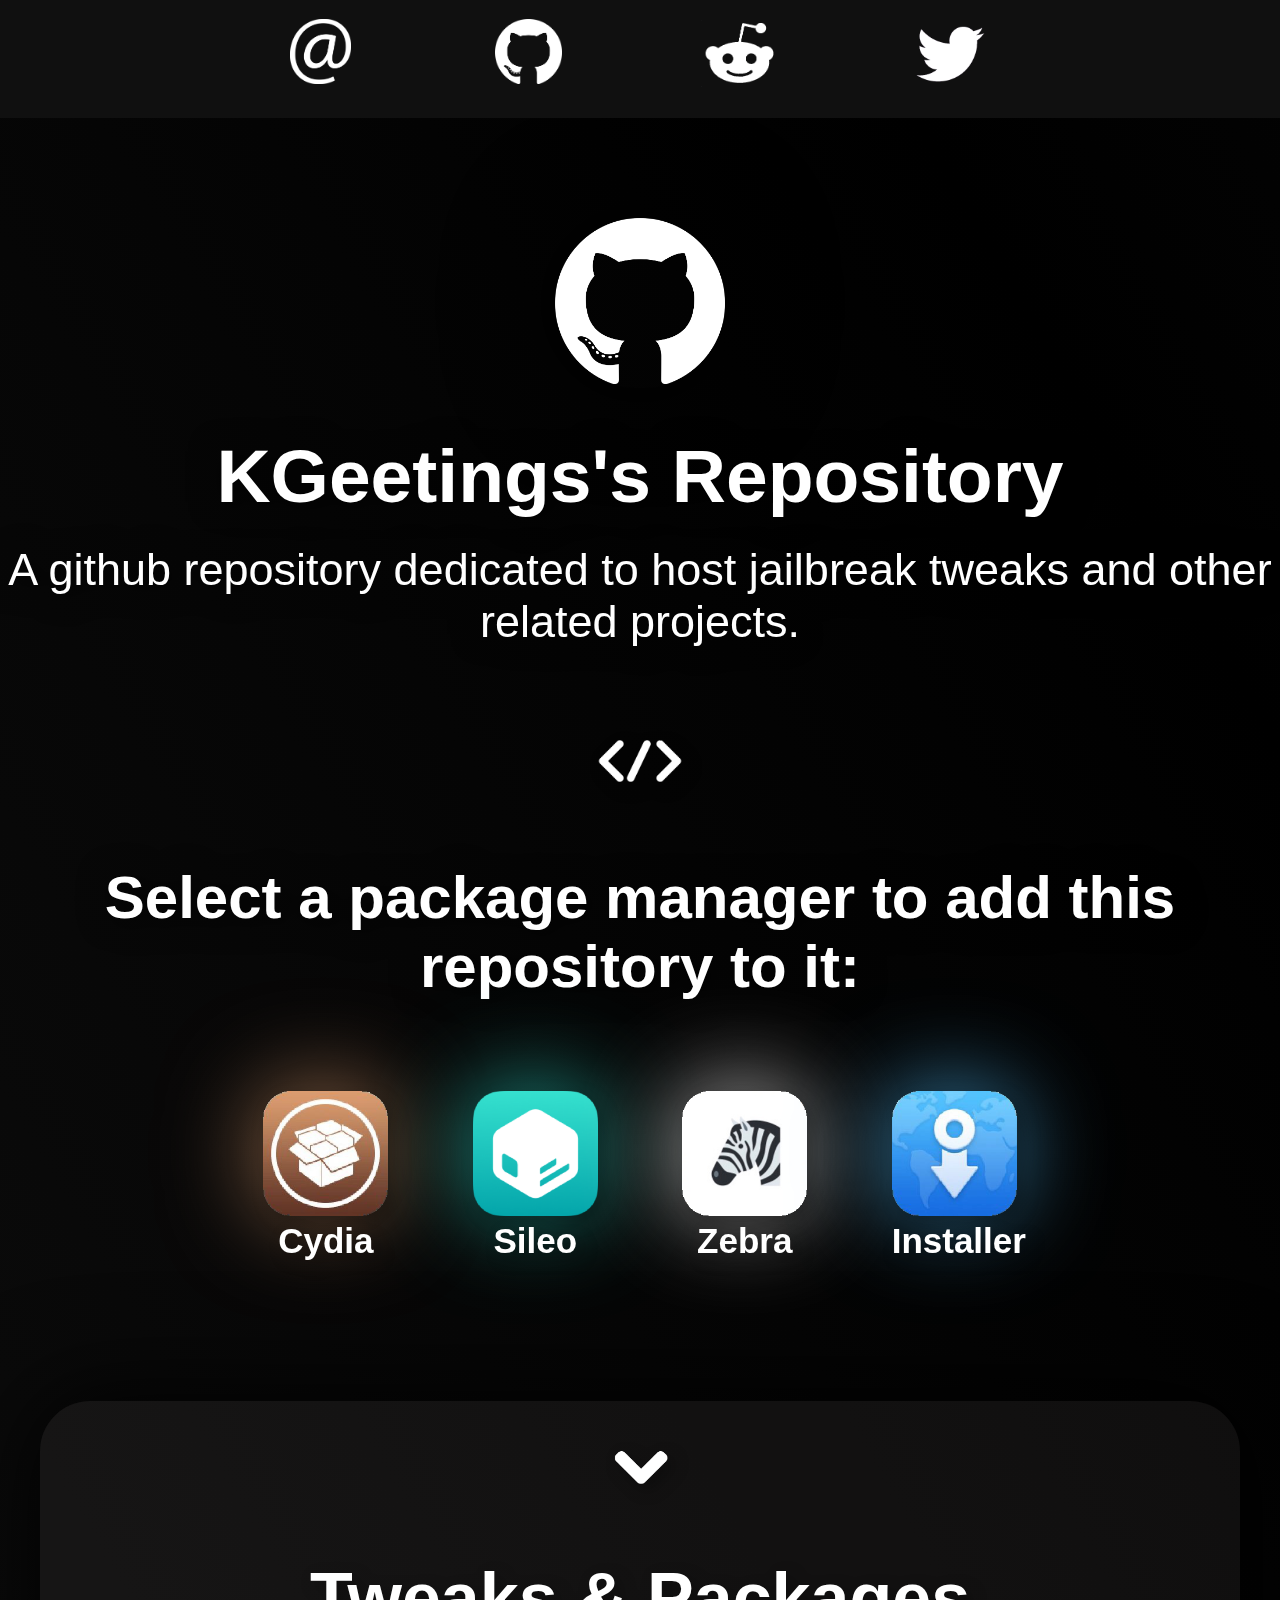
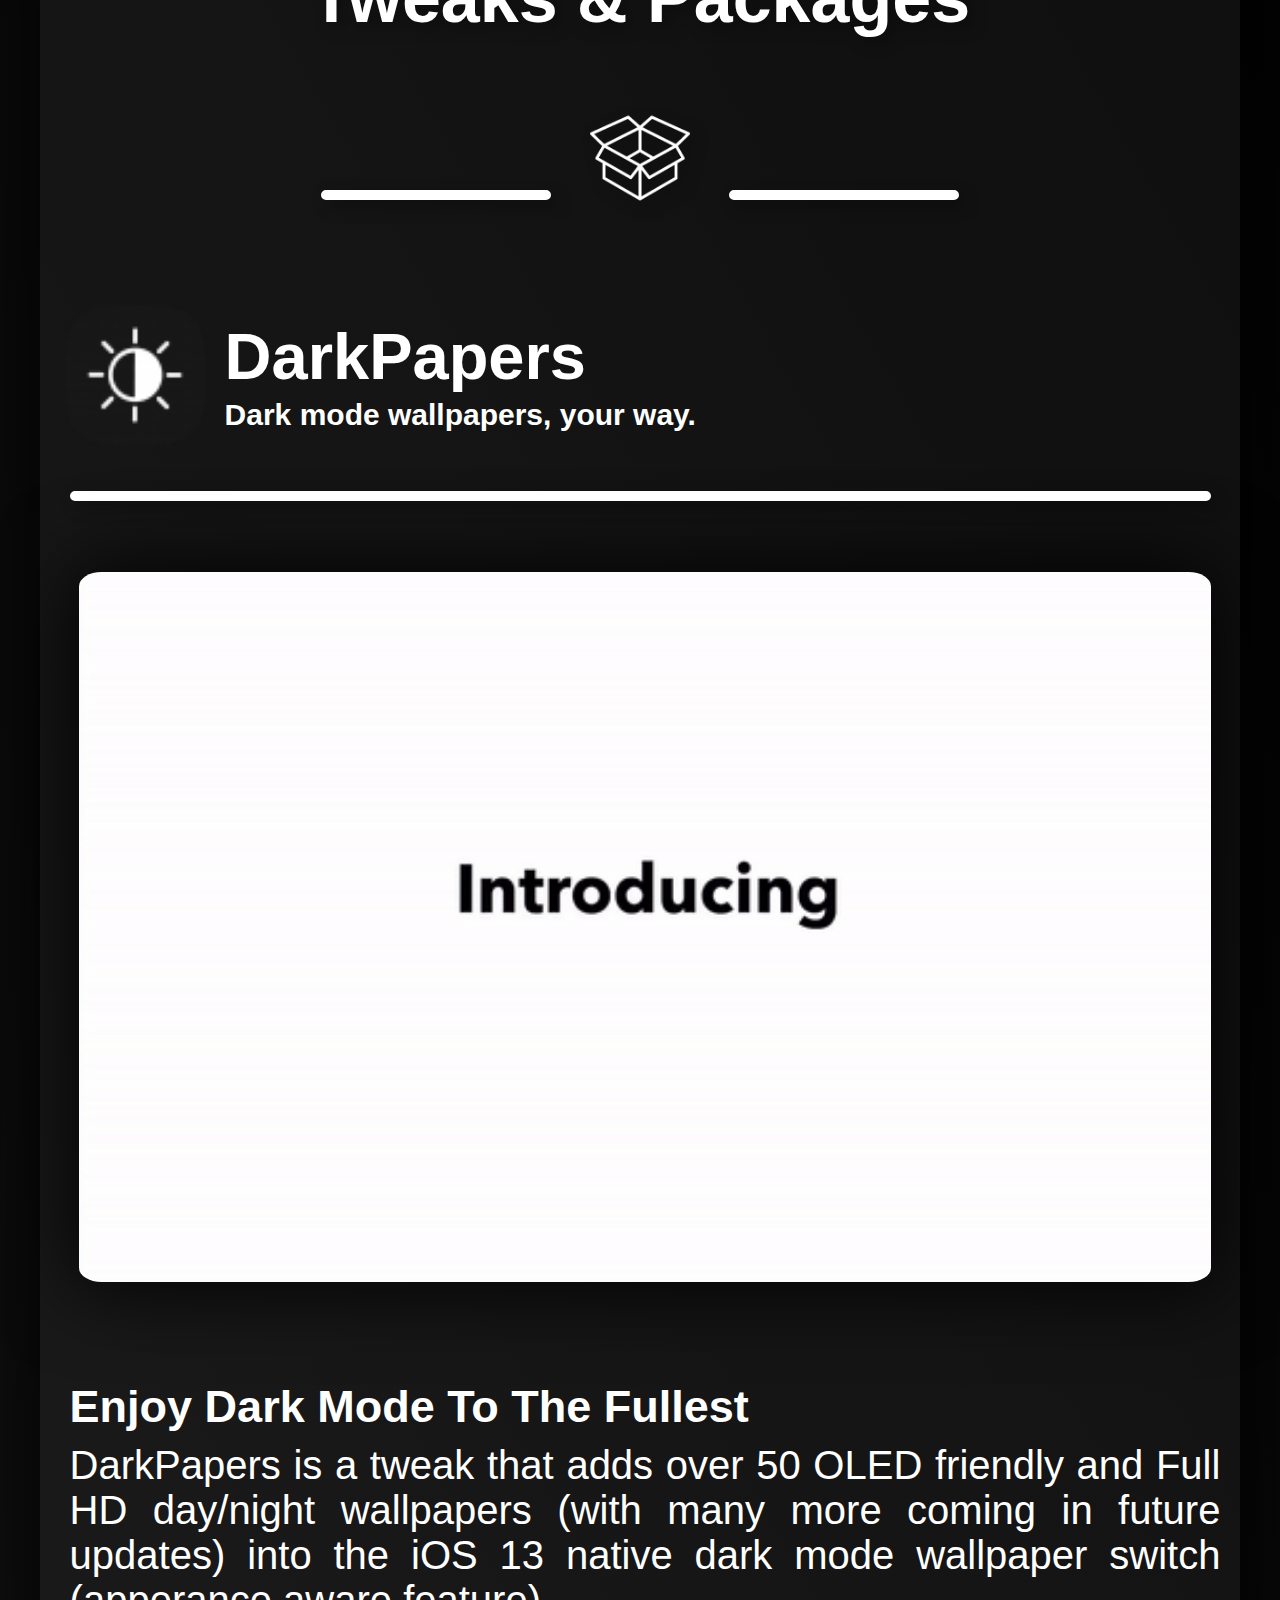
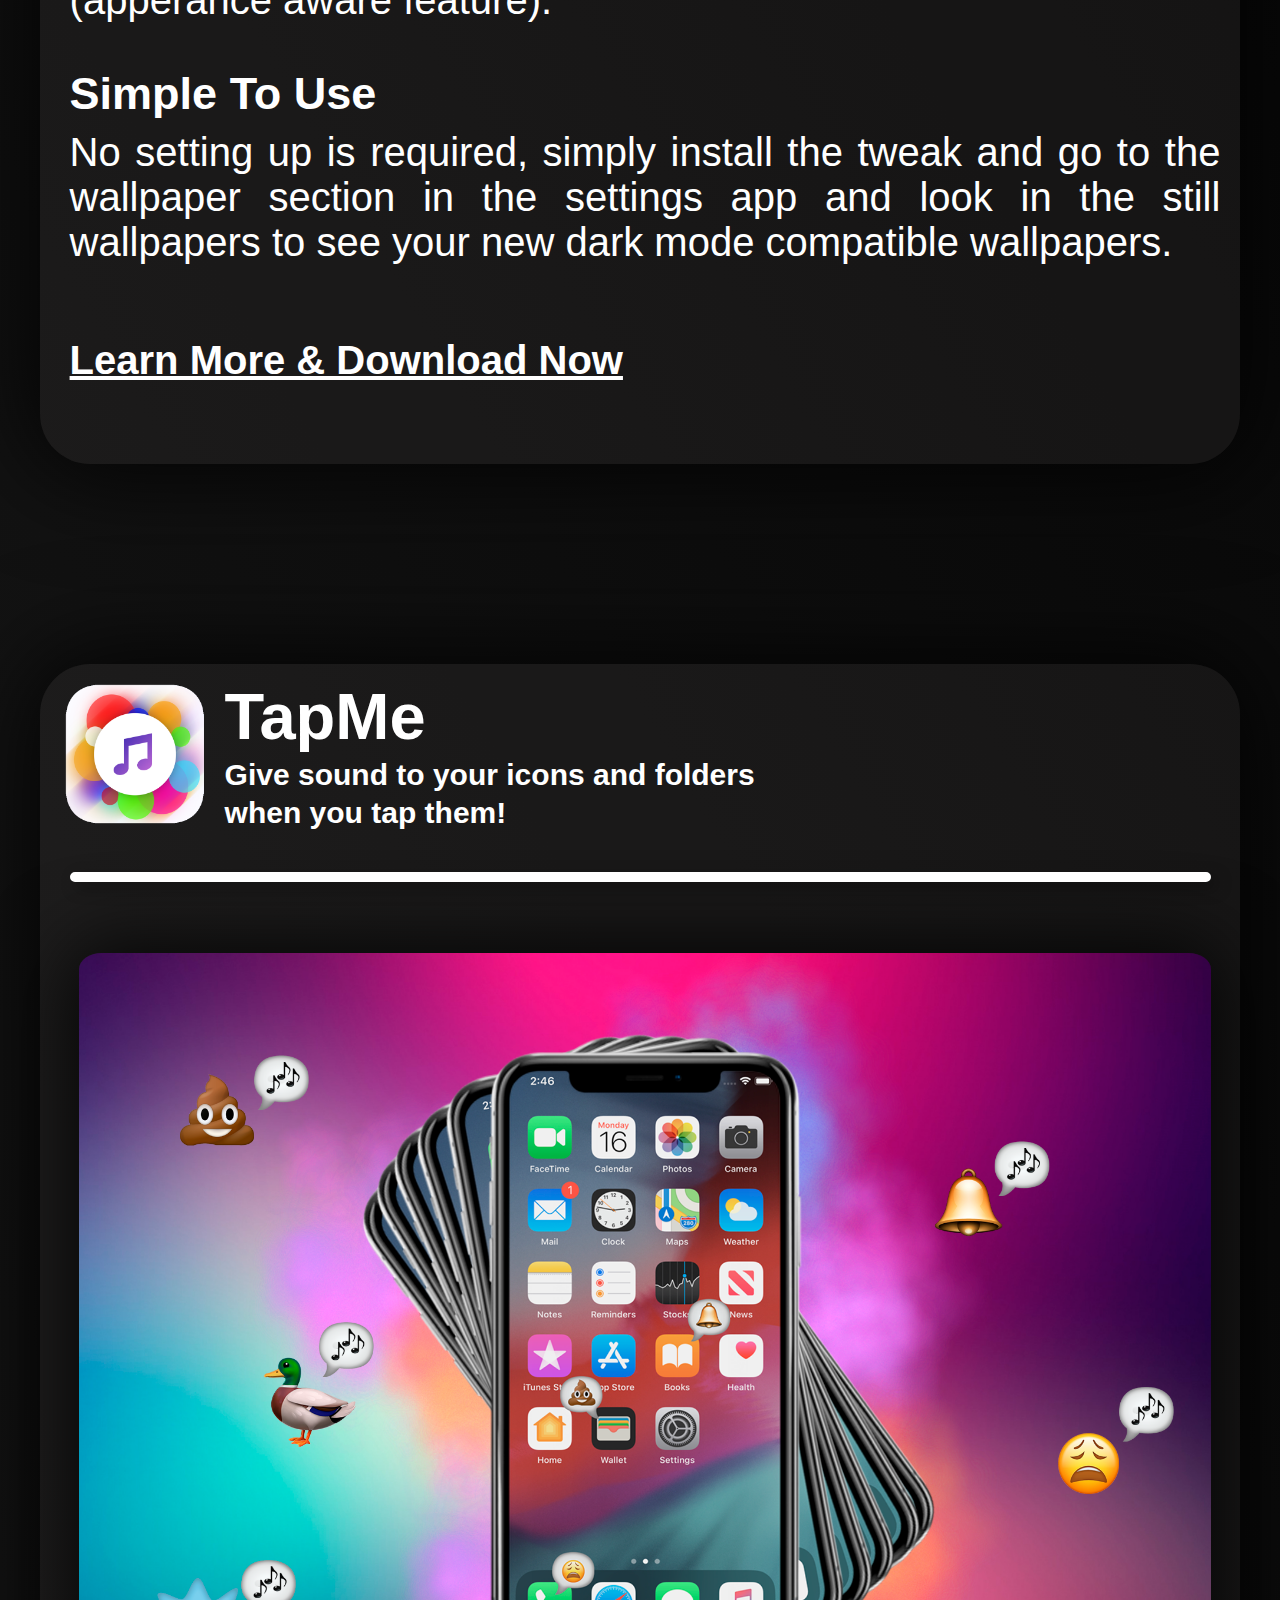
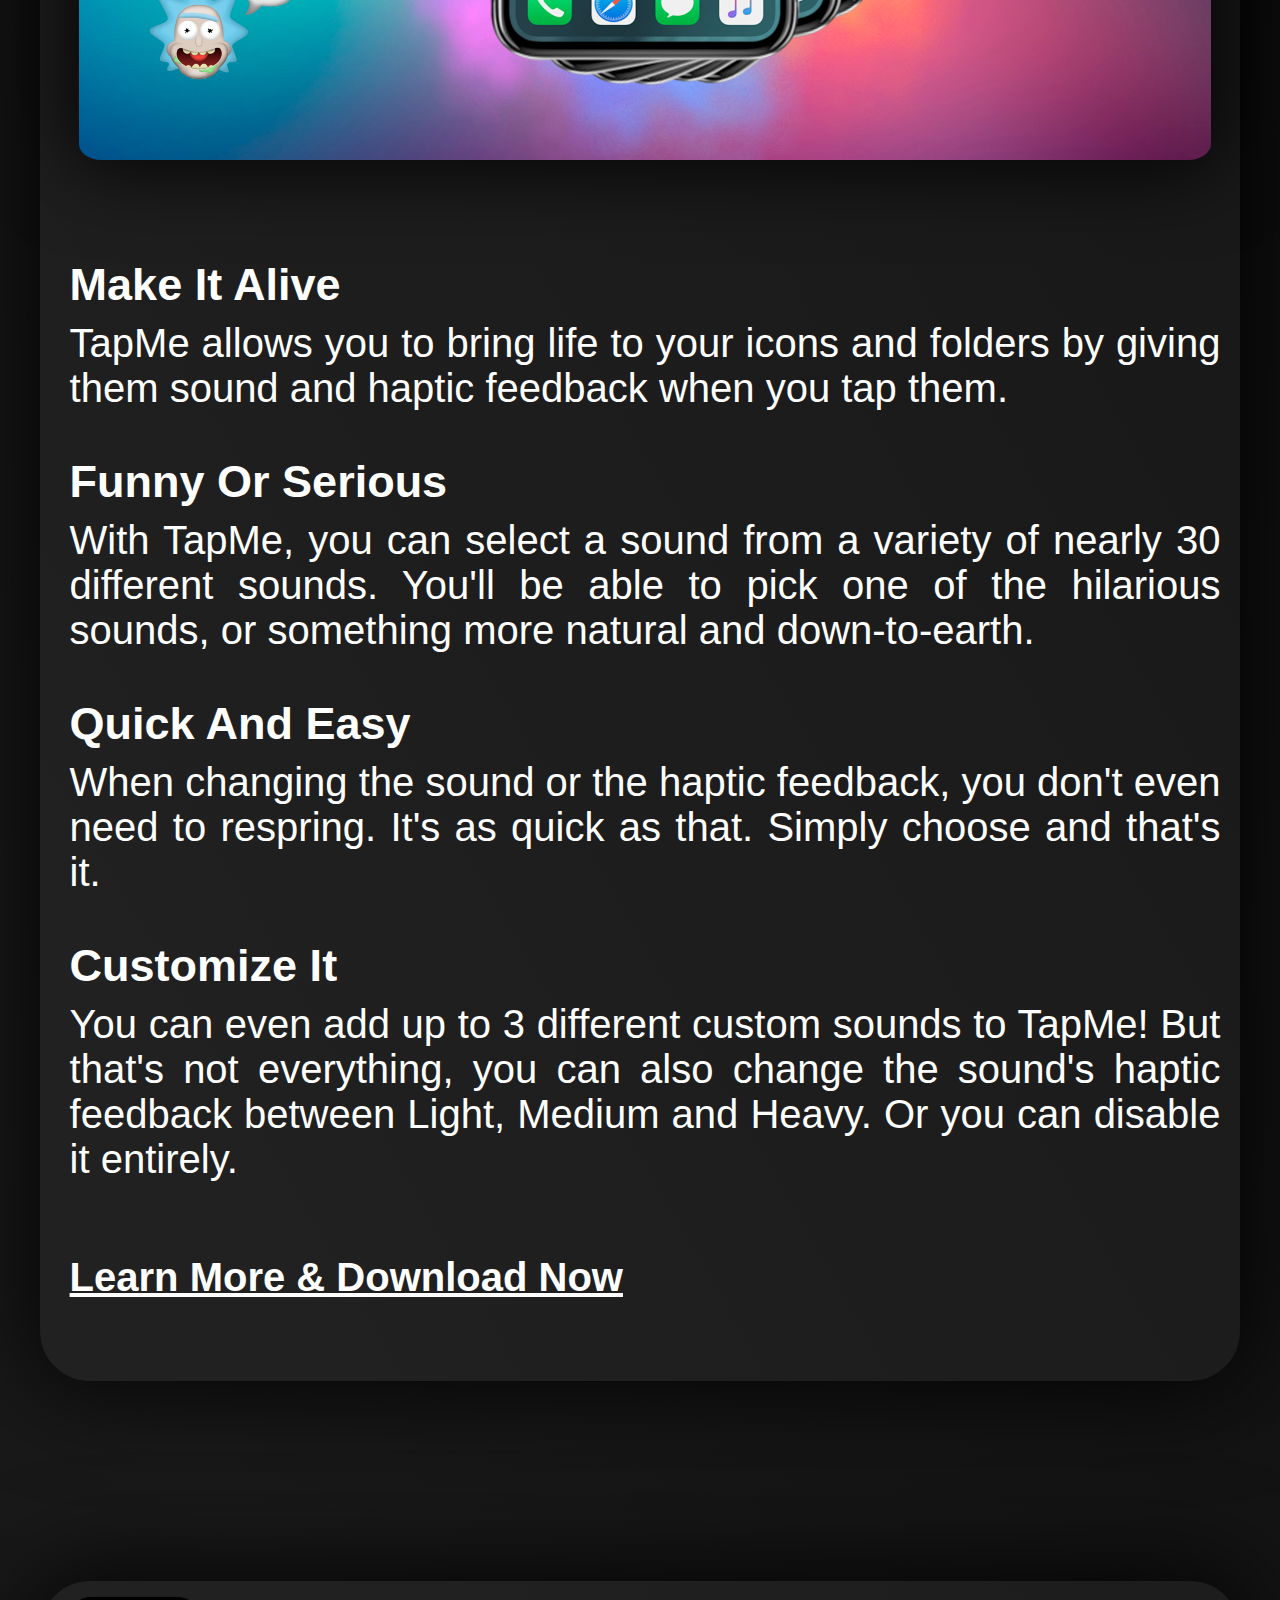
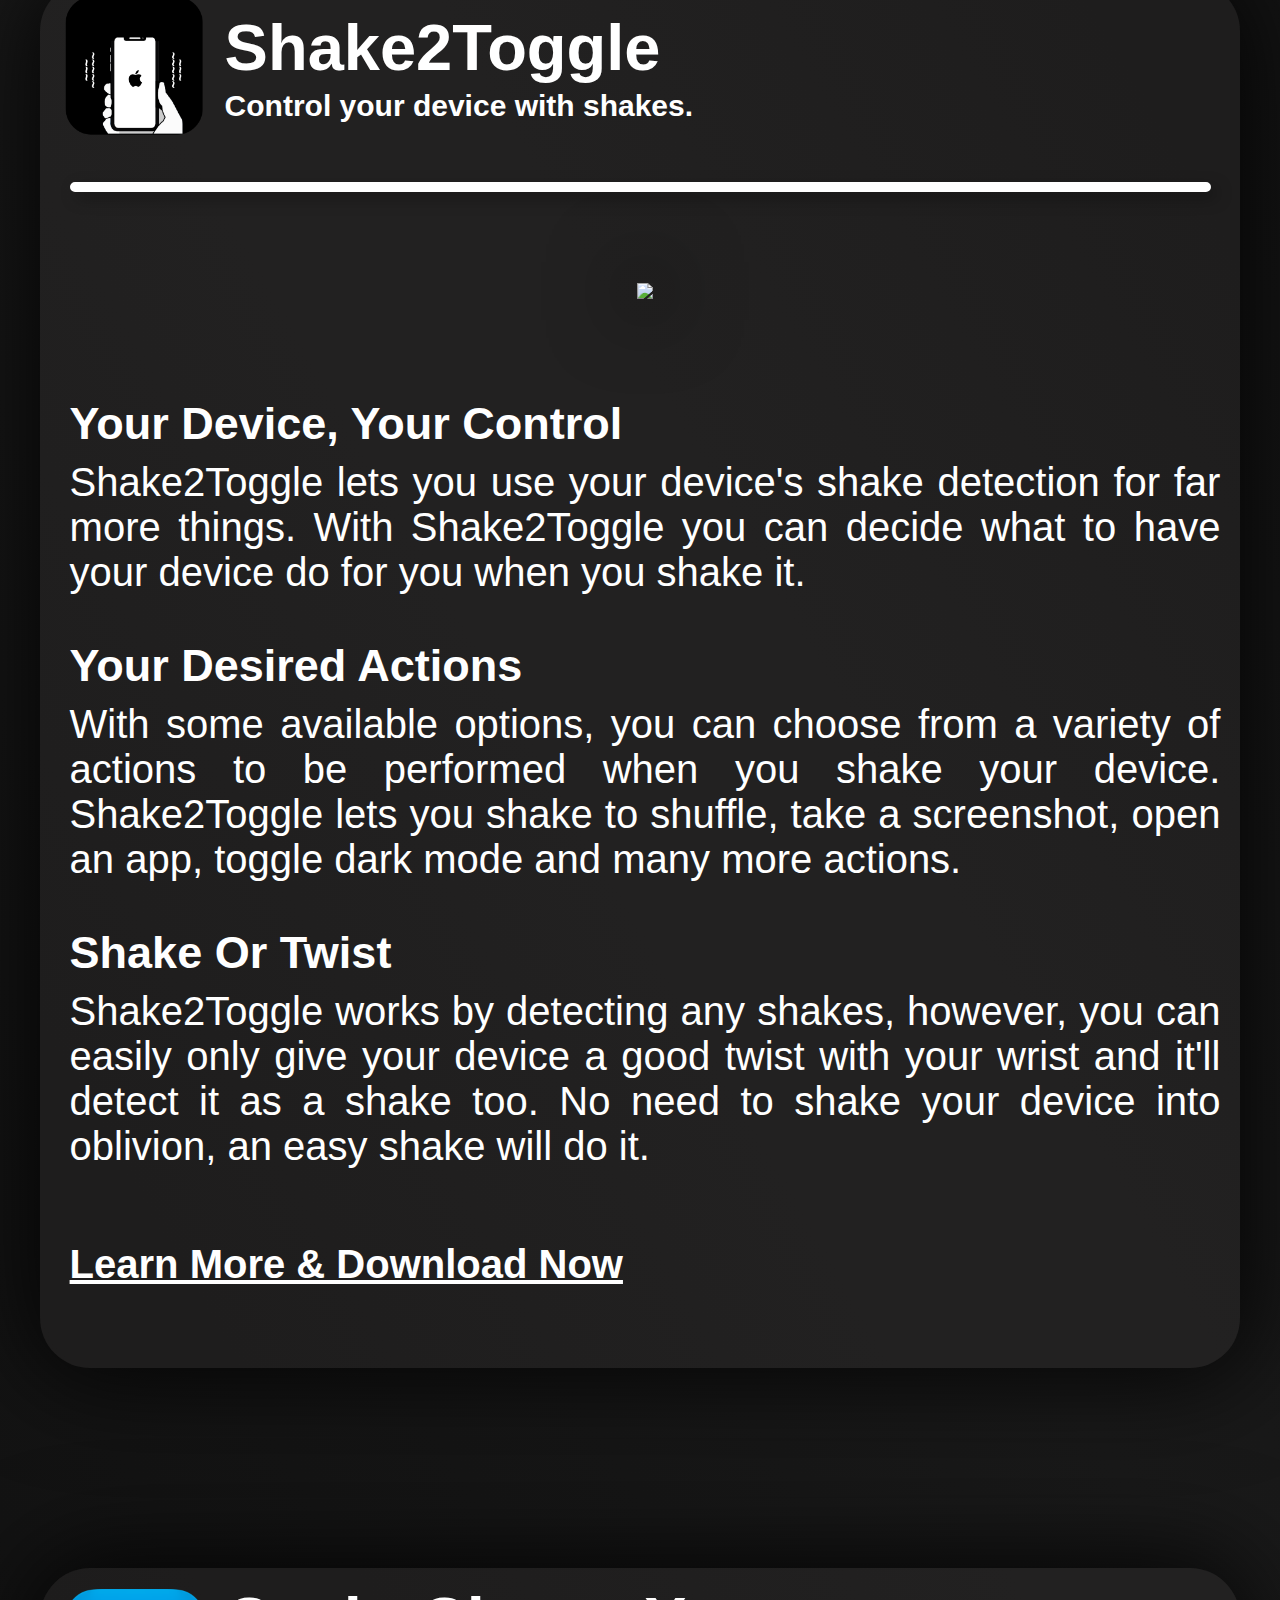
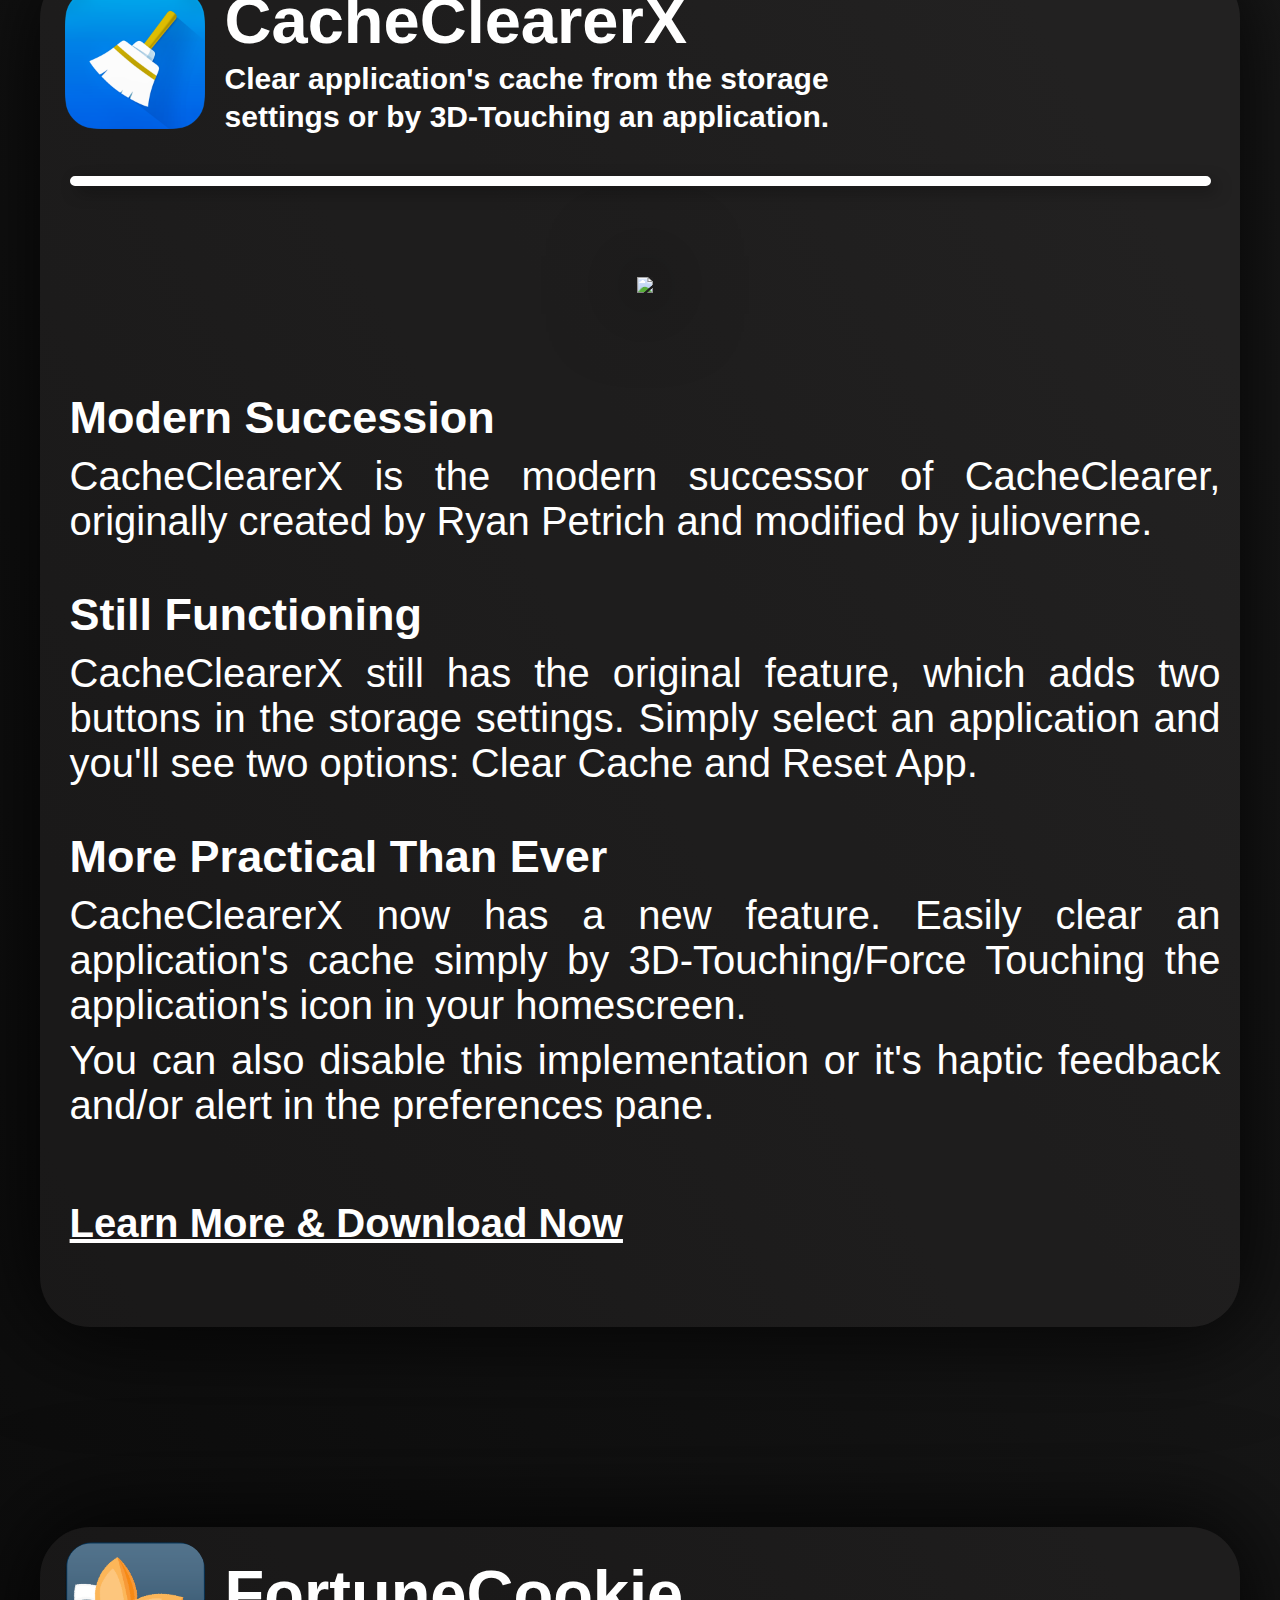
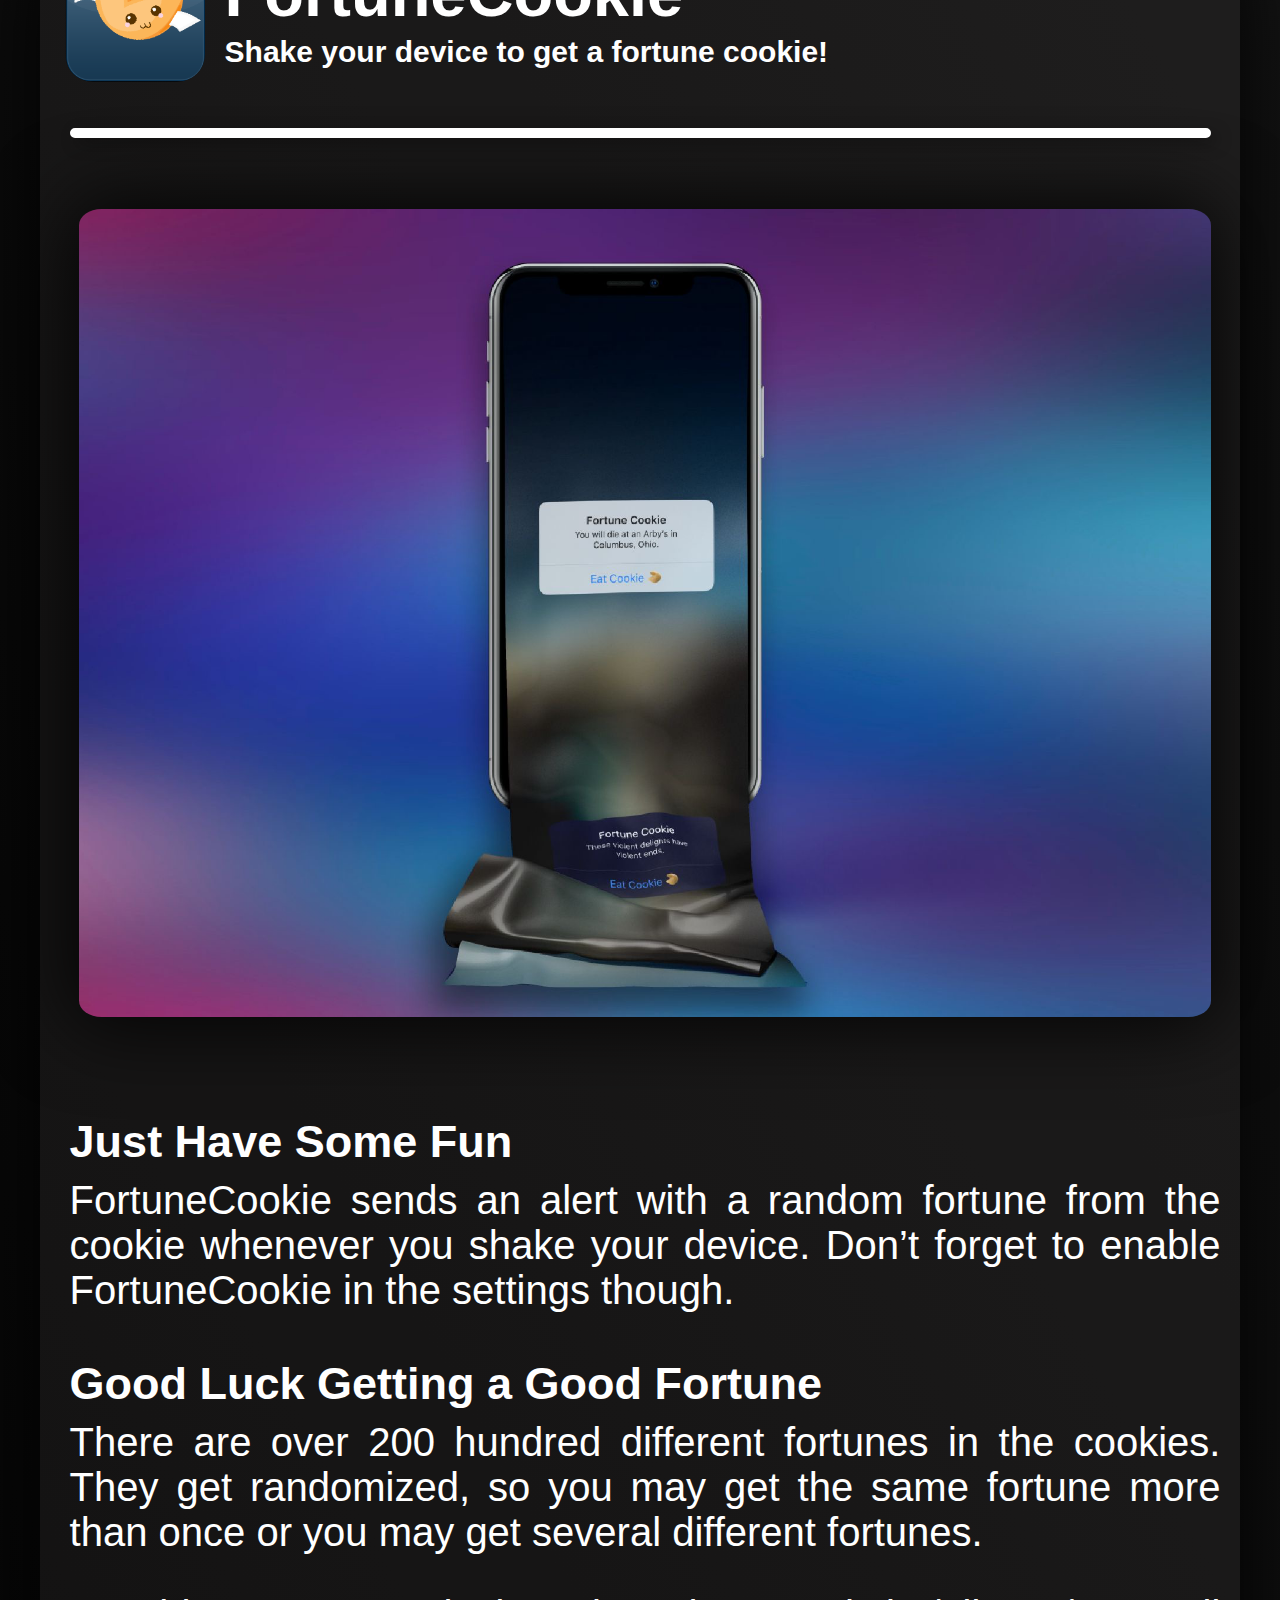
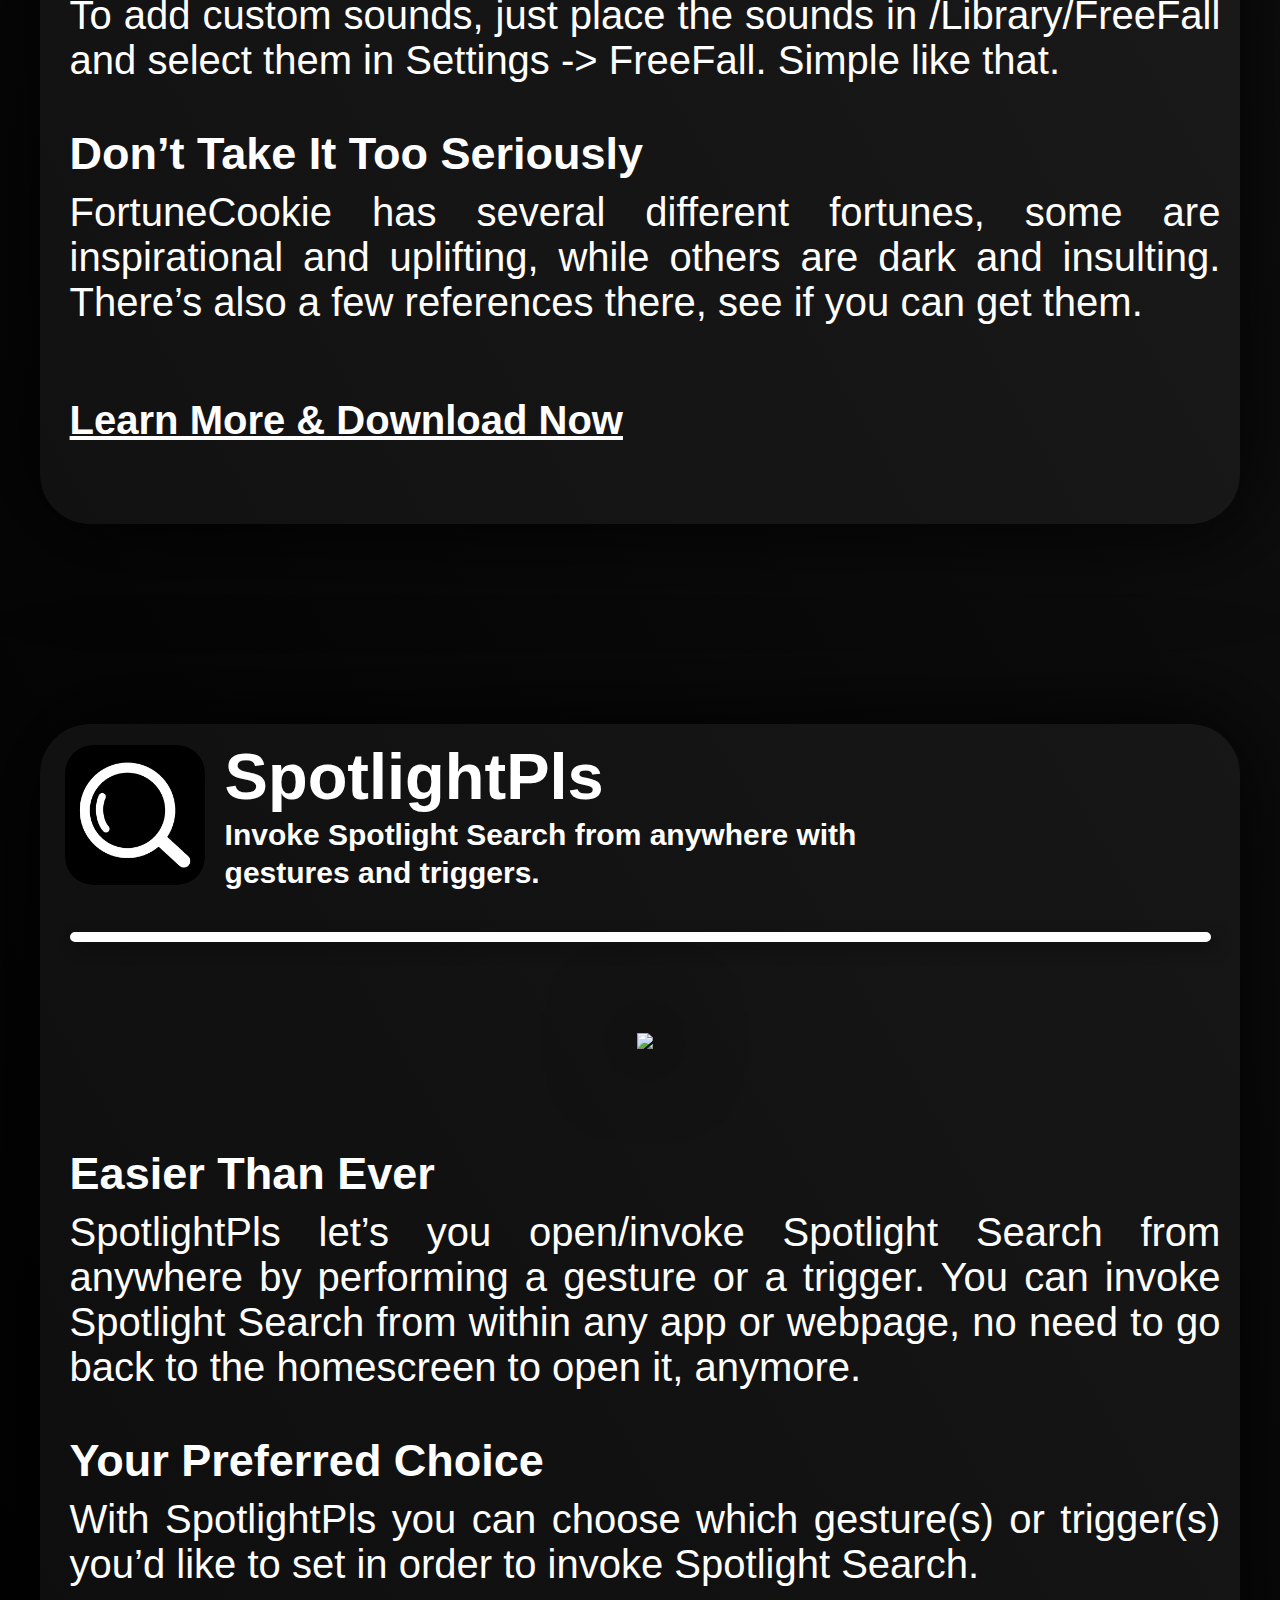
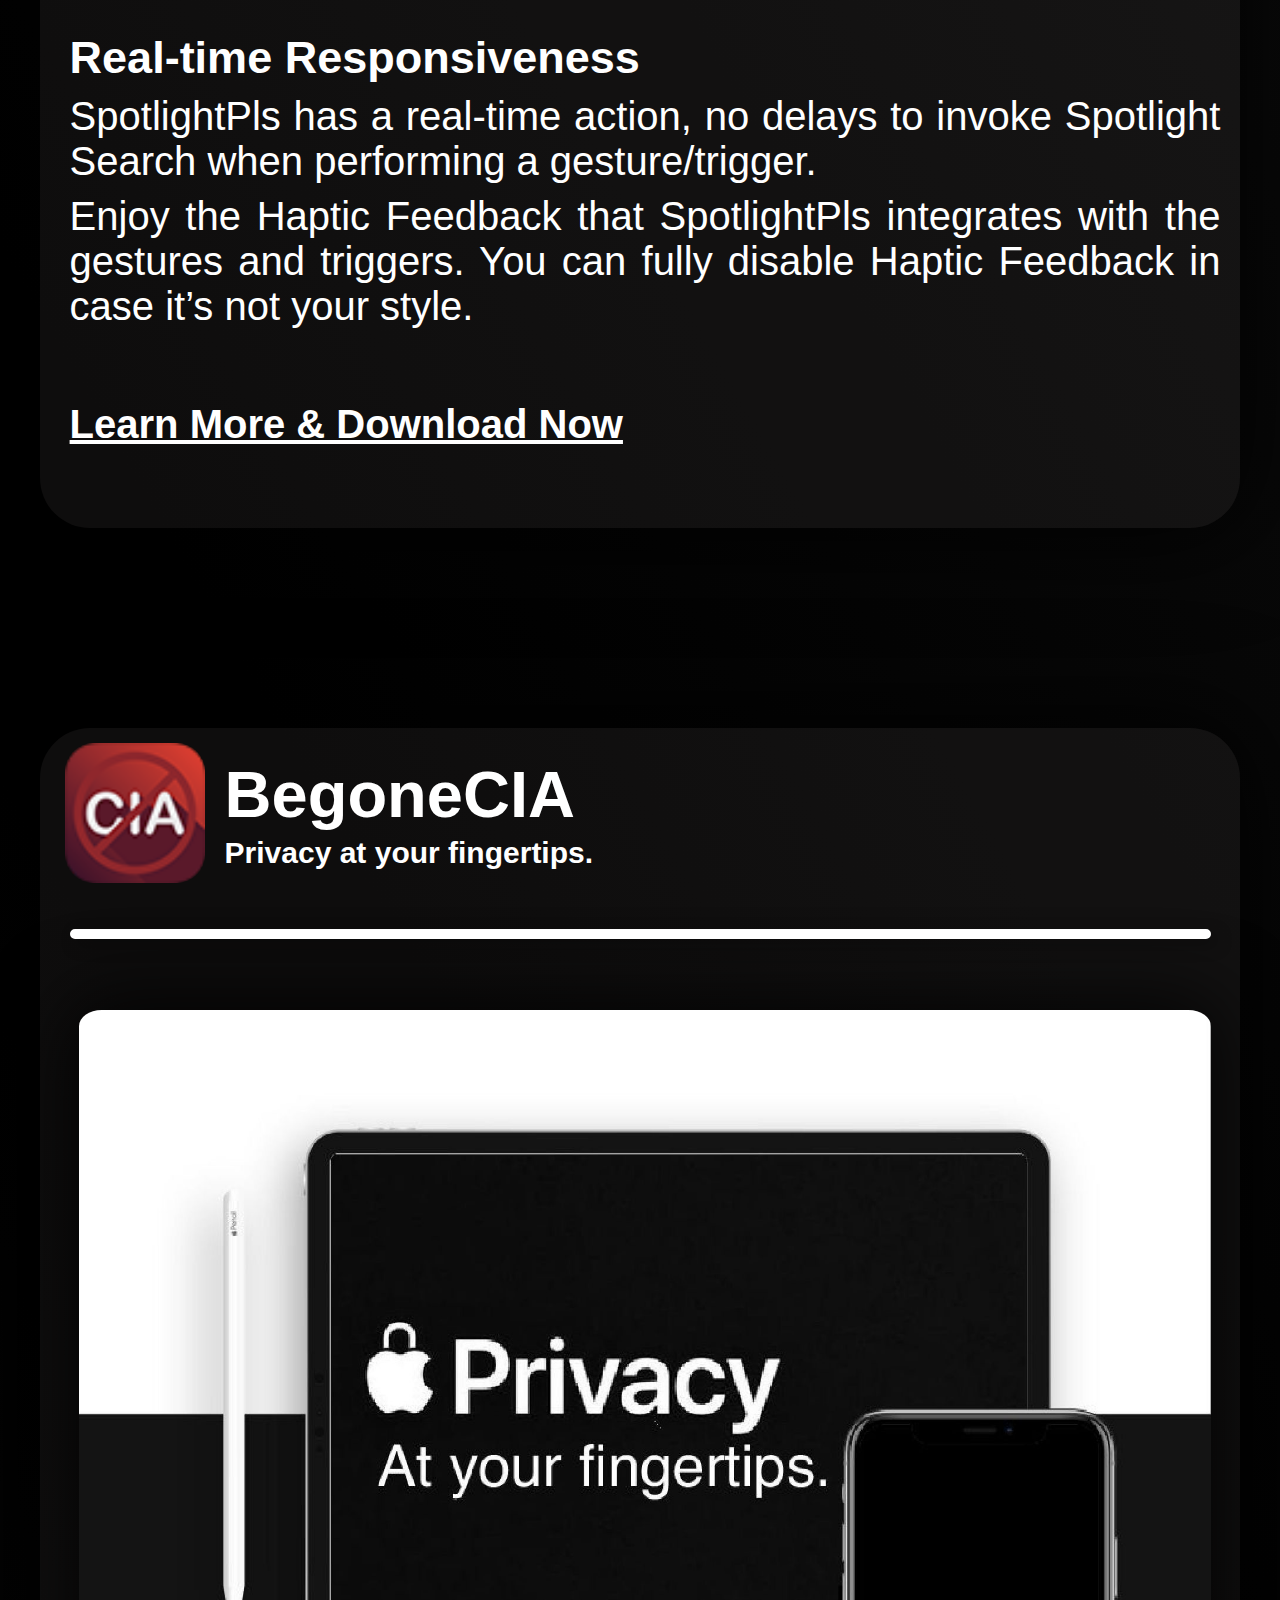
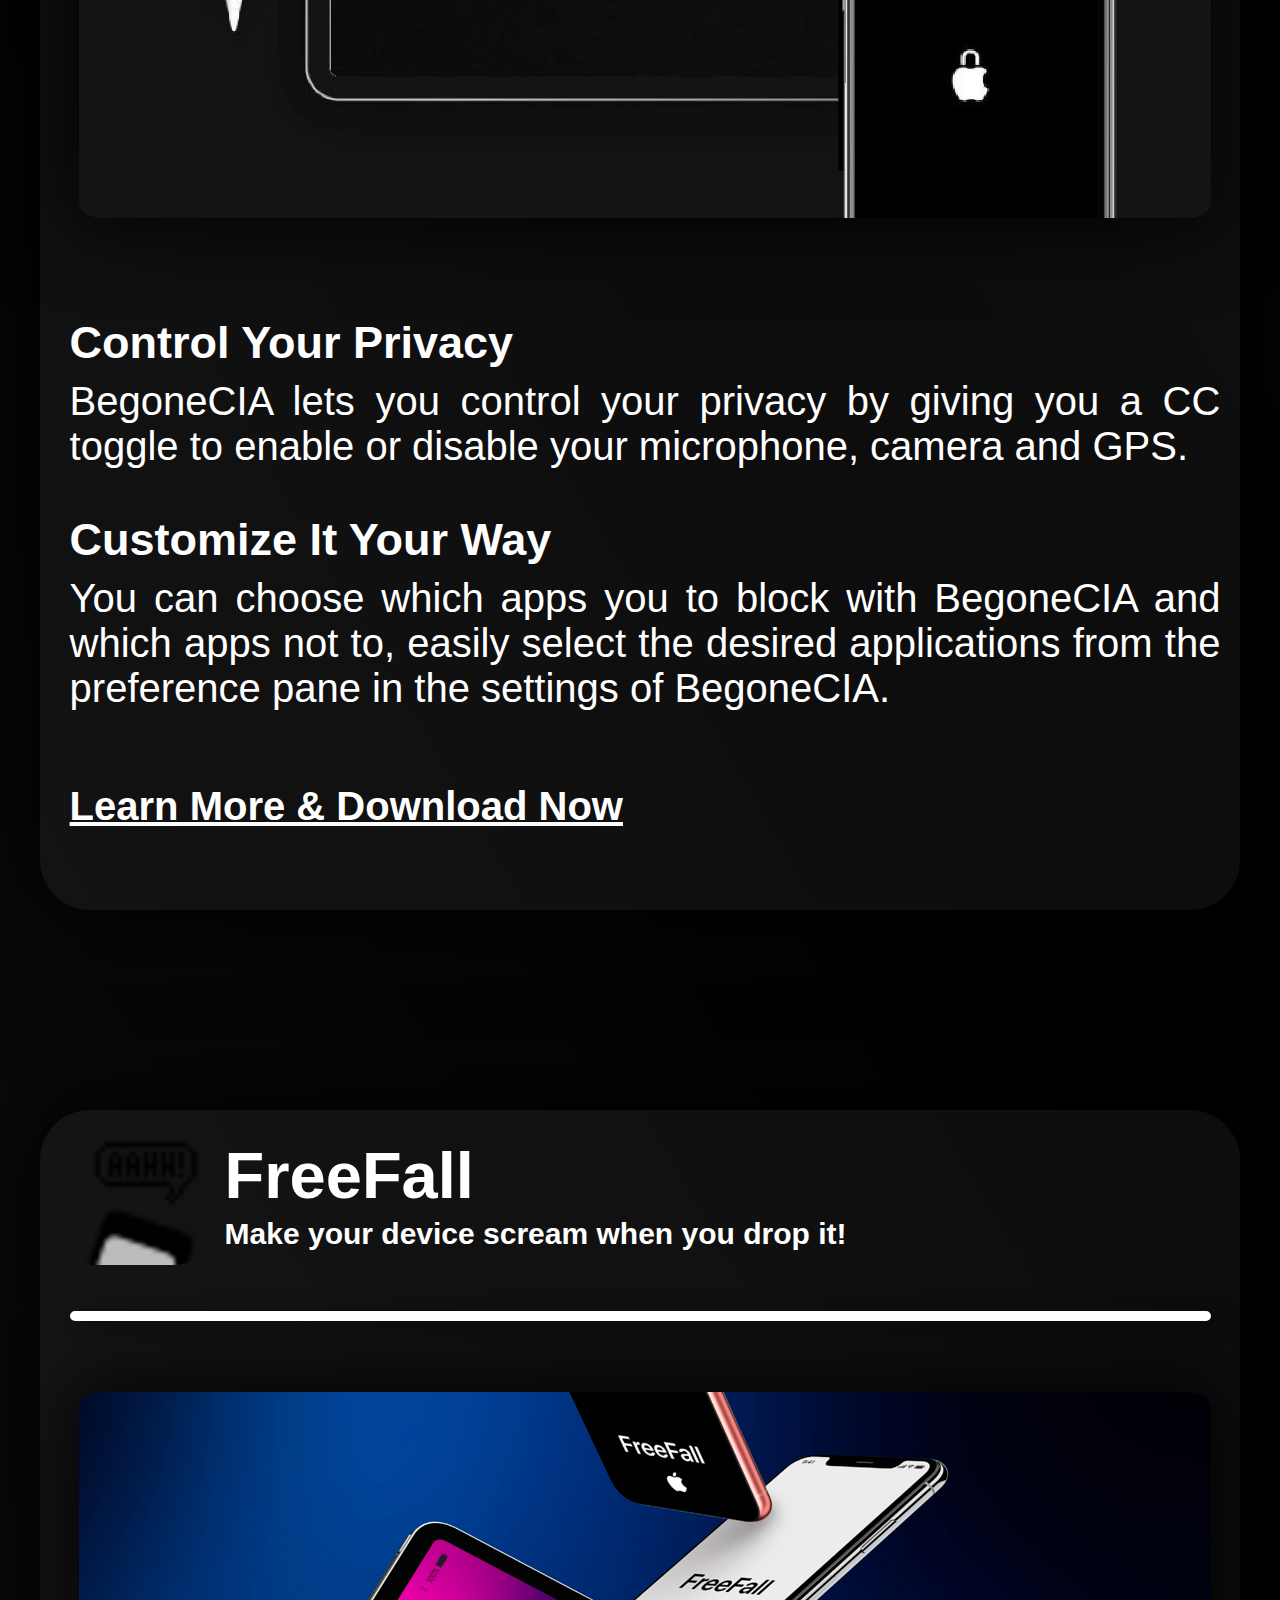
==== commit d1387c3d: "updated repo design" ====
--- a/index.html
+++ b/index.html
@@ -1,101 +1,505 @@
-<!DOCTYPE HTML>
-<html>
-	<head>
-		<title>KGeetings Cydia Repo</title>
-		<meta charset="utf-8" />
-		<meta name="viewport" content="width=device-width, initial-scale=1" />
-		<!--[if lte IE 8]><script src="assets/js/ie/html5shiv.js"></script><![endif]-->
-		<link rel="stylesheet" href="assets/css/main.css" />
-		<!--[if lte IE 9]><link rel="stylesheet" href="assets/css/ie9.css" /><![endif]-->
-		<!--[if lte IE 8]><link rel="stylesheet" href="assets/css/ie8.css" /><![endif]-->
-		<link rel="icon" href ="/favicon.ico" type="image/x-icon" /> <link rel="shortcut icon" href="/favicon.ico" type="image/x-icon" />
-	</head>
-	<body>
-
-		<!-- Wrapper -->
-			<div id="wrapper">
-
-				<!-- Header -->
-					<header id="header" class="alt">
-						<span class="logo"><img src="images/logo.svg" alt="" /></span>
-						<h1>KGeetings's Cydia Repo</h1>
-					</header>
-
-				<!-- Main -->
-					<div id="main">
-
-						<!-- Introduction -->
-							<section id="intro" class="main">
-								<div class="spotlight">
-									<div class="content">
-										<header class="major">
-<h2>Home of KGeetings</h2>
-										</header>
-										<p>Tweaks</p>
-										<ul class="actions">
-											<li><a href="cydia://url/https://cydia.saurik.com/api/share#?source=https%3A%2F%2Fkgeetings.github.io/repo/" class="button">Add Repo</a></li>
-										</ul>
-									</div>
-									<span class="image"><img src="images/pic01.jpg" alt="" /></span>
-								</div>
-							</section>
-
-						<!-- First Section -->
-							<section id="first" class="main special">
-								<header class="major">
-									<h1>Information</h1>
-								</header>
-								<ul class="features">
-									<li>
-										<span class="icon major style1 fa-code"></span>
-										<h3></h3>
-										</li>
-
-								</ul>
-								<footer class="major">
-									<ul class="actions">
-
-									</ul>
-								</footer>
-							</section>
-
-					</div>
-
-				<!-- Footer -->
-					<footer id="footer">
-						<section>
-							<ul class="icons">
-								<li><a href="https://twitter.com/KGeetings" class="icon fa-twitter alt"><span class="label">Twitter</span></a></li>
-								<li><a href="https://www.facebook.com/kenyon.geetings" class="icon fa-facebook alt"><span class="label">Facebook</span></a></li>
-								<li><a href="https://github.com/KGeetings" class="icon fa-github alt"><span class="label">GitHub</span></a></li>
-							</ul>
-						</section>
-
-<div><h2><b>Notice</b></h2>
-<p>Original design by pxcex<a href="https://www.facebook.com/fajar.loro"><b> <em>pxcex</em></b></a>. Thank you!</p>
-</div>
-
-<hr>
-					</footer>
-
-			</div>
-
-		<!-- Scripts -->
-			<script src="assets/js/jquery.min.js"></script>
-			<script src="assets/js/jquery.scrollex.min.js"></script>
-			<script src="assets/js/jquery.scrolly.min.js"></script>
-			<script src="assets/js/skel.min.js"></script>
-			<script src="assets/js/util.js"></script>
-			<!--[if lte IE 8]><script src="assets/js/ie/respond.min.js"></script><![endif]-->
-			<script src="assets/js/main.js"></script>
-
-	</body>
+<!DOCTYPE html>
+<html lang="en">
+
+<head>
+    <meta charset="UTF-8">
+<meta name="viewport" content="user-scalable=yes" content="width=device-width, initial-scale=1">
+<meta name="apple-mobile-web-app-capable" content="yes">
+    <title>alex_png's Repository</title>
+	<link rel="stylesheet" type="text/css" href="./assets/css/animate.css"/>
+	<link rel="stylesheet" type="text/css" href="./assets/css/style.css"/>
+</head>
+
+<body>
+
+   <div class="animated fadeInDown" id="topnavbar">
+<br>
+<br>
+
+<div id="supporticons">
+
+        <div class="hovershadow" id="emailicon" onclick="location.href='mailto:kengeet56@gmail.com';">       
+        </div>
+
+        <div class="hovershadow" id="githubicon" onclick="location.href='https://github.com/KGeetings'">       
+        </div>
+
+        <div class="hovershadow" id="redditicon" onclick="location.href='https://www.reddit.com/r/jailbreak'">       
+        </div>
+
+        <div class="hovershadow" id="twittericon" onclick="location.href='https://twitter.com/KGeetings'">       
+        </div>
+
+</div>
+   </div>
+
+<div class="headhov">
+    <div class="animated count pulse" id="header" onclick="location.href='https://kgeetings.github.io/repo/'">
+
+    </div>
+</div>
+
+    <div class="filter animated fadeInUp" id="repotitle">
+        KGeetings's Repository
+    </div>
+
+    <div class="filter animated fadeInUp" id="repodesc">
+        A github repository dedicated to host jailbreak tweaks and other related projects.
+    </div>
+<br>
+<center>
+<img src="./assets/tag.png" style="width: 100px; height: 100px" class="filter animated fadeInUp">
+</center>
+<br>
+    <div style="margin-left: 30px; margin-right: 30px" class="filter animated fadeInUp" id="clickto">
+Select a package manager to add this repository to it:
+    </div>
+
+<div style="margin-top: 60px; margin-bottom: 90px; class="animated fadeIn2">
+
+<center>
+<div style="margin-top: 30px; margin-bottom: 25px; margin-left: 25px; margin-right: 40px" class="row zoom animated swirlcydia">
+ <div class="cydiablur zoom">
+  <div class="cydiablur-inside">
+    <img onclick="location.href='https://cydia.saurik.com/api/share#?source=https://kgeetings.github.io/repo/';" src="./assets/cydiaicon.png" style="width: 125px; height: 125px" class="filter">
+  </div>
+ </div>
+<div class="filter animated fadecydia" id="caption">Cydia</div>
+</div>
+
+<div style="margin-top: 25px; margin-bottom: 25px; margin-left: 40px; margin-right: 40px" class="row zoom animated swirlsileo">
+ <div class="sileoblur zoom">
+  <div class="sileoblur-inside">
+    <img onclick="location.href='sileo://source/https://kgeetings.github.io/repo/';" src="./assets/sileoicon.png" style="width: 125px; height: 125px" class="filter">
+  </div>
+ </div>
+<div class="filter animated fadesileo" id="caption">Sileo</div>
+</div>
+
+<div style="margin-top: 25px; margin-bottom: 25px; margin-left: 40px; margin-right: 40px" class="row zoom animated swirlzebra">
+ <div class="zebrablur zoom">
+  <div class="zebrablur-inside">
+    <img onclick="location.href='zbra://sources/add/https://kgeetings.github.io/repo/';" src="./assets/zebraicon.png" style="width: 125px; height: 125px" class="filter">
+  </div>
+ </div>
+<div class="filter animated fadezebra" id="caption">Zebra</div>
+</div>
+
+<div style="margin-top: 25px; margin-bottom: 25px; margin-left: 40px; margin-right: 25px" class="row zoom animated swirlinstaller">
+ <div class="installerblur zoom">
+  <div class="installerblur-inside">
+    <img onclick="location.href='installer://add/repo=https://kgeetings.github.io/repo/';" src="./assets/installericon.png" style="width: 125px; height: 125px" class="filter">
+  </div>
+ </div>
+<div class="filter animated fadeinstaller" id="caption">Installer</div>
+</div>
+</center>
+
+</div>
+
+<br>
+<br>
+<br>
+
+<center>
+
+<div class="animated fadeInUp" id="cardbox">
+
+<br>
+<br>
+
+<center>
+<img class="filter" src="./assets/arrow.png" width="100px">
+
+<h1 class="filter">Tweaks & Packages</h1>
+</center>
+
+<center>
+<div style="margin-top: 80px; margin-bottom: 60px; margin-right: 35px" class="row">
+<hr width="220px" class="filter hr2">
+</div>
+<div style="margin-top: 80px; margin-bottom: 60px" class="filter row">
+<img src="./assets/cardbox.png" width="100px">
+</div>
+<div style="margin-top: 80px; margin-bottom: 60px; margin-left: 35px" class="row">
+<hr width="220px" class="filter hr2">
+</div>
+</center>
+<div class="packages" id="packages">
+
+<br>
+<br>
+
+<div class="package-header">
+<div onclick="location.href='https://kgeetings.github.io/repo/depictions/com.alexpng.darkpapers/index.html'" style="justify-items: stretch;" class="w-full lg:min-w-1/2 justify-between items-center flex-wrap -mt-1 pt-px flex lg:w-1/2 lg:flex-grow">
+<div class="labels">
+<div class="icon-container" style="width: 140px; height: 140px; border-radius: 20%; margin-right: 20px; margin-left: 15px; overflow:hidden;">
+<img src="./depictions/com.alexpng.darkpapers/DebIcon.png" style="height: 100%;" />
+</div>
+<div class="info-container">
+<div class="name">DarkPapers</div>
+<div class="identifier">Dark mode wallpapers, your way.</div>
+</div>
+</div>
+</div>
+</div>
+<br>
+<hr class="filter hr1">
+<br>
+<a target="_blank" href="https://kgeetings.github.io/repo/depictions/com.alexpng.darkpapers/index.html">
+<center><img class="imageleft" src="./depictions/com.alexpng.darkpapers/gifs/teaser.gif" style="border-radius: 2%;" width="95%"></center>
+</a>
+<br>
+<h3>Enjoy Dark Mode To The Fullest</h3>
+<p>DarkPapers is a tweak that adds over 50 OLED friendly and Full HD day/night wallpapers (with many more coming in future updates) into the iOS 13 native dark mode wallpaper switch (apperance aware feature).</p>
+<h3>Simple To Use</h3>
+<p>No setting up is required, simply install the tweak and go to the wallpaper section in the settings app and look in the still wallpapers to see your new dark mode compatible wallpapers.</p>
+<br>
+<a target="_blank" href="https://kgeetings.github.io/repo/depictions/com.alexpng.darkpapers/index.html">
+<h4>Learn More & Download Now</h4>
+</a>
+<div style="margin-bottom: 20px"><br><br></div>
+</div>
+</div>
+
+
+
+
+
+<div class="animated fadeInUp" id="cardbox">
+<div class="packages" id="packages">
+<br>
+<div class="package-header">
+<div onclick="location.href='https://kgeetings.github.io/repo/depictions/com.alexpng.tapme/index.html'" style="justify-items: stretch;" class="w-full lg:min-w-1/2 justify-between items-center flex-wrap -mt-1 pt-px flex lg:w-1/2 lg:flex-grow">
+<div class="labels">
+<div class="icon-container" style="width: 140px; height: 140px; border-radius: 20%; margin-right: 20px; margin-left: 15px; overflow:hidden;">
+<img src="./depictions/com.alexpng.tapme/DebIcon.png" style="height: 100%;" />
+</div>
+<div class="info-container">
+<div class="name">TapMe</div>
+<div class="identifier">Give sound to your icons and folders</div>
+<div class="identifier">when you tap them!</div>
+</div>
+</div>
+</div>
+</div>
+<br>
+	<hr class="filter hr1">
+<br>
+<a target="_blank" href="https://kgeetings.github.io/repo/depictions/com.alexpng.tapme/index.html">
+<center><img class="imageleft" src="./depictions/com.alexpng.tapme/banner.png" style="border-radius: 2%;" width="95%"></center>
+</a>
+<br>
+<h3>Make It Alive</h3>
+<p>TapMe allows you to bring life to your icons and folders by giving them sound and haptic feedback when you tap them.</p>
+<h3>Funny Or Serious</h3>
+<p>With TapMe, you can select a sound from a variety of nearly 30 different sounds. You'll be able to pick one of the hilarious sounds, or something more natural and down-to-earth.</p>
+<h3>Quick And Easy</h3>
+<p>When changing the sound or the haptic feedback, you don't even need to respring. It's as quick as that. Simply choose and that's it.</p>
+<h3>Customize It</h3>
+<p>You can even add up to 3 different custom sounds to TapMe! But that's not everything, you can also change the sound's haptic feedback between Light, Medium and Heavy. Or you can disable it entirely.</p>
+	<br>
+<a target="_blank" href="https://kgeetings.github.io/repo/depictions/com.alexpng.tapme/index.html">
+<h4>Learn More & Download Now</h4>
+</a>
+<div style="margin-bottom: 20px"><br><br></div>
+</div>
+</div>
+
+
+
+
+
+
+
+<div class="animated fadeInUp" id="cardbox">
+<div class="packages" id="packages">
+<br>
+<div class="package-header">
+<div onclick="location.href='https://kgeetings.github.io/repo/depictions/com.alexpng.shake2toggle/index.html'" style="justify-items: stretch;" class="w-full lg:min-w-1/2 justify-between items-center flex-wrap -mt-1 pt-px flex lg:w-1/2 lg:flex-grow">
+<div class="labels">
+<div class="icon-container" style="width: 140px; height: 140px; border-radius: 20%; margin-right: 20px; margin-left: 15px; overflow:hidden;">
+<img src="./depictions/com.alexpng.shake2toggle/DebIcon.png" style="height: 100%;" />
+</div>
+<div class="info-container">
+<div class="name">Shake2Toggle</div>
+<div class="identifier">Control your device with shakes.</div>
+</div>
+</div>
+</div>
+</div>
+<br>
+	<hr class="filter hr1">
+<br>
+<a target="_blank" href="https://kgeetings.github.io/repo/depictions/com.alexpng.shake2toggle/index.html">
+<center><img class="imageleft" src="./depictions/com.alexpng.shake2toggle/gifs/teaser.gif" style="border-radius: 2%;" width="95%"></center>
+</a>
+<br>
+<h3>Your Device, Your Control</h3>
+	<p>Shake2Toggle lets you use your device's shake detection for far more things. With Shake2Toggle you can decide what to have your device do for you when you shake it.</p>
+<h3>Your Desired Actions</h3>
+	<p>With some available options, you can choose from a variety of actions to be performed when you shake your device. Shake2Toggle lets you shake to shuffle, take a screenshot, open an app, toggle dark mode and many more actions.</p>
+<h3>Shake Or Twist</h3>
+    <p>Shake2Toggle works by detecting any shakes, however, you can easily only give your device a good twist with your wrist and it'll detect it as a shake too. No need to shake your device into oblivion, an easy shake will do it.</p>
+	<br>
+<a target="_blank" href="https://kgeetings.github.io/repo/depictions/com.alexpng.shake2toggle/index.html">
+<h4>Learn More & Download Now</h4>
+</a>
+<div style="margin-bottom: 20px"><br><br></div>
+</div>
+</div>
+
+
+
+
+<div class="animated fadeInUp" id="cardbox">
+<div class="packages" id="packages">
+<br>
+<div class="package-header">
+<div onclick="location.href='https://kgeetings.github.io/repo/depictions/com.alexpng.cacheclearerx/index.html'" style="justify-items: stretch;" class="w-full lg:min-w-1/2 justify-between items-center flex-wrap -mt-1 pt-px flex lg:w-1/2 lg:flex-grow">
+<div class="labels">
+<div class="icon-container" style="width: 140px; height: 140px; border-radius: 20%; margin-right: 20px; margin-left: 15px; overflow:hidden;">
+<img src="./depictions/com.alexpng.cacheclearerx/DebIcon.png" style="height: 100%;" />
+</div>
+<div class="info-container">
+<div class="name">CacheClearerX</div>
+<div class="identifier">Clear application's cache from the storage</div>
+<div class="identifier">settings or by 3D-Touching an application.</div>
+</div>
+</div>
+</div>
+</div>
+<br>
+	<hr class="filter hr1">
+<br>
+<a target="_blank" href="https://kgeetings.github.io/repo/depictions/com.alexpng.cacheclearerx/index.html">
+<center><img class="imageleft" src="./depictions/com.alexpng.cacheclearerx/banner.png" style="border-radius: 2%;" width="95%"></center>
+</a>
+<br>
+<h3>Modern Succession</h3>
+	<p>CacheClearerX is the modern successor of CacheClearer, originally created by Ryan Petrich and modified by julioverne.</p>
+<h3>Still Functioning</h3>
+    <p>CacheClearerX still has the original feature, which adds two buttons in the storage settings. Simply select an application and you'll see two options: Clear Cache and Reset App.</p>
+<h3>More Practical Than Ever</h3>
+	<p>CacheClearerX now has a new feature. Easily clear an application's cache simply by 3D-Touching/Force Touching the application's icon in your homescreen.</p>
+	<p>You can also disable this implementation or it's haptic feedback and/or alert in the preferences pane.</p>
+	<br>
+<a target="_blank" href="https://kgeetings.github.io/repo/depictions/com.alexpng.cacheclearerx/index.html">
+<h4>Learn More & Download Now</h4>
+</a>
+<div style="margin-bottom: 20px"><br><br></div>
+</div>
+</div>
+
+
+
+
+<div class="animated fadeInUp" id="cardbox">
+<div class="packages" id="packages">
+<br>
+<div class="package-header">
+<div onclick="location.href='https://kgeetings.github.io/repo/depictions/com.alexpng.fortunecookie/index.html'" style="justify-items: stretch;" class="w-full lg:min-w-1/2 justify-between items-center flex-wrap -mt-1 pt-px flex lg:w-1/2 lg:flex-grow">
+<div class="labels">
+<div class="icon-container" style="width: 140px; height: 140px; border-radius: 20%; margin-right: 20px; margin-left: 15px; overflow:hidden;">
+<img src="./depictions/com.alexpng.fortunecookie/DebIcon.png" style="height: 100%;" />
+</div>
+<div class="info-container">
+<div class="name">FortuneCookie</div>
+<div class="identifier">Shake your device to get a fortune cookie!</div>
+</div>
+</div>
+</div>
+</div>
+<br>
+	<hr class="filter hr1">
+<br>
+<a target="_blank" href="https://kgeetings.github.io/repo/depictions/com.alexpng.fortunecookie/index.html">
+<center><img class="imageleft" src="./depictions/com.alexpng.fortunecookie/banner.png" style="border-radius: 2%;" width="95%"></center>
+</a>
+<br>
+<h3>Just Have Some Fun</h3>
+	<p>FortuneCookie sends an alert with a random fortune from the cookie whenever you shake your device. Don’t forget to enable FortuneCookie in the settings though.</p>
+<h3>Good Luck Getting a Good Fortune</h3>
+	<p>There are over 200 hundred different fortunes in the cookies. They get randomized, so you may get the same fortune more than once or you may get several different fortunes.</p>
+<br>
+<p>To add custom sounds, just place the sounds in /Library/FreeFall and select them in Settings -> FreeFall. Simple like that.</p>
+<h3>Don’t Take It Too Seriously</h3>
+<p>FortuneCookie has several different fortunes, some are inspirational and uplifting, while others are dark and insulting. There’s also a few references there, see if you can get them.</p>
+<br>
+<a target="_blank" href="https://kgeetings.github.io/repo/depictions/com.alexpng.fortunecookie/index.html">
+<h4>Learn More & Download Now</h4>
+</a>
+<div style="margin-bottom: 20px"><br><br></div>
+</div>
+</div>
+
+
+
+
+<div class="animated fadeInUp" id="cardbox">
+<div class="packages" id="packages">
+<br>
+<div class="package-header">
+<div onclick="location.href='https://kgeetings.github.io/repo/depictions/com.alexpng.spotlightpls/index.html'" style="justify-items: stretch;" class="w-full lg:min-w-1/2 justify-between items-center flex-wrap -mt-1 pt-px flex lg:w-1/2 lg:flex-grow">
+<div class="labels">
+<div class="icon-container" style="width: 140px; height: 140px; border-radius: 20%; margin-right: 20px; margin-left: 15px; overflow:hidden;">
+<img src="./depictions/com.alexpng.spotlightpls/DebIcon.png" style="height: 100%;" />
+</div>
+<div class="info-container">
+<div class="name">SpotlightPls</div>
+<div class="identifier">Invoke Spotlight Search from anywhere with</div>
+<div class="identifier">gestures and triggers.</div>
+</div>
+</div>
+</div>
+</div>
+<br>
+	<hr class="filter hr1">
+<br>
+<a target="_blank" href="https://kgeetings.github.io/repo/depictions/com.alexpng.spotlightpls/index.html">
+<center><img class="imageleft" src="./depictions/com.alexpng.spotlightpls/banner.png" style="border-radius: 2%;" width="95%"></center>
+</a>
+<br>
+<h3>Easier Than Ever</h3>
+	<p>SpotlightPls let’s you open/invoke Spotlight Search from anywhere by performing a gesture or a trigger. You can invoke Spotlight Search from within any app or webpage, no need to go back to the homescreen to open it, anymore.</p>
+<h3>Your Preferred Choice</h3>
+    <p>With SpotlightPls you can choose which gesture(s) or trigger(s) you’d like to set in order to invoke Spotlight Search.</p>
+<h3>Real-time Responsiveness</h3>
+	<p>SpotlightPls has a real-time action, no delays to invoke Spotlight Search when performing a gesture/trigger.</p>
+	<p>Enjoy the Haptic Feedback that SpotlightPls integrates with the gestures and triggers. You can fully disable Haptic Feedback in case it’s not your style.</p>
+	<br>
+<a target="_blank" href="https://kgeetings.github.io/repo/depictions/com.alexpng.spotlightpls/index.html">
+<h4>Learn More & Download Now</h4>
+</a>
+<div style="margin-bottom: 20px"><br><br></div>
+</div>
+</div>
+
+
+
+
+
+<div class="animated fadeInUp" id="cardbox">
+<div class="packages" id="packages">
+<br>
+<div class="package-header">
+<div onclick="location.href='https://kgeetings.github.io/repo/depictions/me.nepeta.begonecia-11/index.html'" style="justify-items: stretch;" class="w-full lg:min-w-1/2 justify-between items-center flex-wrap -mt-1 pt-px flex lg:w-1/2 lg:flex-grow">
+<div class="labels">
+<div class="icon-container" style="width: 140px; height: 140px; border-radius: 20%; margin-right: 20px; margin-left: 15px; overflow:hidden;">
+<img src="./depictions/me.nepeta.begonecia-11/DebIcon.png" style="height: 100%;" />
+</div>
+<div class="info-container">
+<div class="name">BegoneCIA</div>
+<div class="identifier">Privacy at your fingertips.</div>
+</div>
+</div>
+</div>
+</div>
+<br>
+	<hr class="filter hr1">
+<br>
+<a target="_blank" href="https://kgeetings.github.io/repo/depictions/me.nepeta.begonecia-11/index.html">
+<center><img class="imageleft" src="./depictions/me.nepeta.begonecia-11/banner.jpeg" style="border-radius: 2%;" width="95%"></center>
+</a>
+<br>
+<h3>Control Your Privacy</h3>
+	<p>BegoneCIA lets you control your privacy by giving you a CC toggle to enable or disable your microphone, camera and GPS.</p>
+<h3>Customize It Your Way</h3>
+	<p>You can choose which apps you to block with BegoneCIA and which apps not to, easily select the desired applications from the preference pane in the settings of BegoneCIA.</p>
+<br>
+<a target="_blank" href="https://kgeetings.github.io/repo/depictions/me.nepeta.begonecia-11/index.html">
+<h4>Learn More & Download Now</h4>
+</a>
+<div style="margin-bottom: 20px"><br><br></div>
+</div>
+</div>
+
+
+
+
+<div class="animated fadeInUp" id="cardbox">
+<div class="packages" id="packages">
+<br>
+<div class="package-header">
+<div onclick="location.href='https://kgeetings.github.io/repo/depictions/com.chewmieser.freefall/index.html'" style="justify-items: stretch;" class="w-full lg:min-w-1/2 justify-between items-center flex-wrap -mt-1 pt-px flex lg:w-1/2 lg:flex-grow">
+<div class="labels">
+<div class="icon-container" style="width: 140px; height: 140px; border-radius: 20%; margin-right: 20px; margin-left: 15px; overflow:hidden;">
+<img src="./depictions/com.chewmieser.freefall/DebIcon.png" style="height: 100%;" />
+</div>
+<div class="info-container">
+<div class="name">FreeFall</div>
+<div class="identifier">Make your device scream when you drop it!</div>
+</div>
+</div>
+</div>
+</div>
+<br>
+	<hr class="filter hr1">
+<br>
+<a target="_blank" href="https://kgeetings.github.io/repo/depictions/com.chewmieser.freefall/index.html">
+<center><img class="imageleft" src="./depictions/com.chewmieser.freefall/banner.png" style="border-radius: 2%;" width="95%"></center>
+</a>
+<br>
+<h3>Drop Your Device! It’ll Scream At You!</h3>
+	<p> FreeFall, originally created by Steven Rolfe back in the iOS 7 era, is a must have tweak for a good laugh. It makes your device scream when it's dropped... Or yell at you after the drop.</p>
+<h3>Fully Customizable</h3>
+	<p>You can set your own custom sounds or change the volume of the sounds! The phone won’t scream when your device is set to silent, so no worries.</p>
+<br>
+<p>To add custom sounds, just place the sounds in /Library/FreeFall and select them in Settings -> FreeFall. Simple like that.</p>
+<br>
+<a target="_blank" href="https://kgeetings.github.io/repo/depictions/com.chewmieser.freefall/index.html">
+<h4>Learn More & Download Now</h4>
+</a>
+<div style="margin-bottom: 20px"><br><br></div>
+</div>
+</div>
+<div style="margin-bottom: 65px"></div>
+</div>
+</div>
+
+
+
+
+<div class="animated fadeInUp" id="cardbox">
+<div class="packages" id="packages">
+<br>
+	<h2 class="filter"> Coming Soon</h2>
+<br>
+	<hr class="filter hr1">
+<br>
+<center><img class="imageleft" src="./assets/comingsoon.png" style="border-radius: 2%;" width="95%"></center>
+
+<br>
+<br>
+
+<div style="margin-bottom: 65px"></div>
+
+</div>
+</div>
+
+<div class="animated fadeInUp" id="cardbox">
+<div class="packages" id="packages">
+<br>
+	<h2 class="filter"> Coming Soon</h2>
+<br>
+	<hr class="filter hr1">
+<br>
+<center><img class="imageleft" src="./assets/comingsoon.png" style="border-radius: 2%;" width="95%"></center>
+
+<br>
+<br>
+
+<div style="margin-bottom: 65px"></div>
+
+</div>
+</div>
+
+</center>
+
+<div class="animated fadeInUp" id="bottomnavnar">
+<br>
+<div>Website Developed by alex_png  ©  2020</div>
+</div>
+
+</body>
 </html>
-
-<pre><center>
-	<h1>KGeetings</h1> <!-- Change this to your alias or repo name! -->
-	<li>Add to <a class="btn btn-sm btn-default" href="cydia://url/https://cydia.saurik.com/api/share#?source=https://kgeetings.github.io/repo/">Cydia</a></li> <!-- Put your repo URL in REPLACEHERE, remove this comment. -->
-	<li>Add to <a class="btn btn-sm btn-default" href="installer://add/https://kgeetings.github.io/repo/">Installer</a></li> <!-- Put your repo URL in REPLACEHERE, remove this comment. -->
-	<li>Add to <a class="btn btn-sm btn-default" href="sileo://source/https://kgeetings.github.io/repo/E">Sileo</a></li> <!-- Put your repo URL in REPLACEHERE, remove this comment. -->
-	<li>Add to <a class="btn btn-sm btn-default" href="zbra://sources/add/https://kgeetings.github.io/repo/E">Zebra</a></li> <!-- Put your repo URL in REPLACEHERE, remove this comment. -->
-	</center></pre>--- a/assets/css/style.css
+++ b/assets/css/style.css
@@ -0,0 +1,473 @@
+@charset "utf-8";
+
+.modern {
+    background:0 0;
+    display:-webkit-box;
+    display:flex;
+    -webkit-box-orient:vertical;
+    -webkit-box-direction:normal;
+    flex-direction:column;
+    margin-bottom:12px;
+    width:100%
+}
+.changes-panel {
+    width:45%!important;
+    display:-webkit-box!important;
+    display:flex!important;
+    -webkit-box-ordinal-group:2;
+    order:1
+}
+.screenshot-viewer a {
+    display:block;
+    width:auto;
+    height:275px
+}
+.screenshot-viewer img {
+    height:100%;
+    width:auto;
+    border-radius:5px;
+    overflow:hidden;
+    display:inline-block
+}
+.screenshot-viewer {
+    overflow-y:hidden;
+    display:block;
+    margin:0;
+    padding:0
+}
+
+.package-header .name {
+font-size:65px;font-weight:700;color:white}
+.package-header .identifier {
+margin-top:4px;color:white;font-size:30px}
+.package-header .labels {
+display:-webkit-inline-box;display:inline-flex;-webkit-box-flex:2;flex-grow:2;padding-top:5px}.package-header,.package-header .labels{-webkit-box-align:center;align-items:center}.package-header{display:-webkit-box;display:flex;-webkit-box-pack:justify;justify-content:space-between;flex-wrap:wrap;-webkit-box-orient:horizontal;-webkit-box-direction:normal;flex-direction:row;margin-top:-5px;margin-bottom:1rem;justify-items:stretch}
+.w-full{width:100%}
+.lg\:flex-grow{-webkit-box-flex:1;flex-grow:1}.lg\:mb-8{margin-bottom:2rem}.lg\:min-w-0{min-width:0}.lg\:-mt-2{margin-top:-.5rem}.lg\:pr-6{padding-right:1.5rem}.lg\:pl-6{padding-left:1.5rem}.lg\:text-4xl{font-size:2.25rem}.lg\:w-1\/2{width:50%}.lg\:w-1\/3{width:33.33333%}
+.justify-between{-webkit-box-pack:justify;justify-content:space-between}
+.flex-wrap{flex-wrap:wrap}
+.mt-0{margin-top:0}.mr-0{margin-right:0}.mb-0{margin-bottom:0}.mt-1{margin-top:.25rem}.mr-1{margin-right:.25rem}.mb-1{margin-bottom:.25rem}.ml-1{margin-left:.25rem}.mt-2{margin-top:.5rem}.mr-2{margin-right:.5rem}.mb-2{margin-bottom:.5rem}.ml-2{margin-left:.5rem}.mt-3{margin-top:.75rem}.mr-3{margin-right:.75rem}.mb-3{margin-bottom:.75rem}.mt-4{margin-top:1rem}.mr-4{margin-right:1rem}.mb-4{margin-bottom:1rem}.ml-4{margin-left:1rem}.mb-5{margin-bottom:1.25rem}.mb-6{margin-bottom:1.5rem}.mt-px{margin-top:1px}.mt-1\/2{margin-top:.125rem}.max-w-xss{max-width:10rem}.min-h-screen{min-height:100vh}.min-w-full{min-width:100%}.-mx-2{margin-left:-.5rem;margin-right:-.5rem}.-mt-1{margin-top:-.25rem}.opacity-75{opacity:.75}.opacity-90{opacity:.9}.opacity-95{opacity:.95}.overflow-hidden{overflow:hidden}.p-0{padding:0}.p-1{padding:.25rem}.p-2{padding:.5rem}.p-3{padding:.75rem}.p-4{padding:1rem}.p-5{padding:1.25rem}.py-0{padding-top:0;padding-bottom:0}.px-0{padding-left:0;padding-right:0}.py-1{padding-top:.25rem;padding-bottom:.25rem}.px-1{padding-left:.25rem;padding-right:.25rem}.py-2{padding-top:.5rem;padding-bottom:.5rem}.px-2{padding-left:.5rem;padding-right:.5rem}.py-3{padding-top:.75rem;padding-bottom:.75rem}.px-3{padding-left:.75rem;padding-right:.75rem}.px-4{padding-left:1rem;padding-right:1rem}.py-1\/2{padding-top:.125rem;padding-bottom:.125rem}.pt-0{padding-top:0}.pb-0{padding-bottom:0}.pl-0{padding-left:0}.pt-1{padding-top:.25rem}.pb-1{padding-bottom:.25rem}.pt-2{padding-top:.5rem}.pb-2{padding-bottom:.5rem}.pl-2{padding-left:.5rem}.pt-3{padding-top:.75rem}.pr-3{padding-right:.75rem}.pb-3{padding-bottom:.75rem}.pt-4{padding-top:1rem}.pb-4{padding-bottom:1rem}.pl-4{padding-left:1rem}.pr-6{padding-right:1.5rem}.pl-6{padding-left:1.5rem}.pt-px{padding-top:1px}.pb-px{padding-bottom:1px}.pb-1\/2{padding-bottom:.125rem}
+
+
+
+
+
+
+    body {
+	    background: linear-gradient(240deg, #1b1b1b, #000000, #1a1a1a, #000000, #1f1f1f, #2a2b2a, #000000, #1a1a1a, #000000, #1f1f1f, #1b1b1b, #000000, #2a2b2a);
+       background-size: 400% 400%;
+	    font-family: -apple-system, Sans-Serif;
+	    font-weight: bold;
+       color: #FFFFFF;
+	    -webkit-animation: gradient 15s ease infinite;
+	    animation: gradient 15s ease infinite;
+}
+
+  #topnavbar {
+      background: #101010;
+      position: relative;
+      overflow: hidden;
+      height: 145px;
+      margin-top: -35px;
+      margin-right: -25px;
+      margin-left: -25px;
+      margin-bottom: 15px;
+}
+
+  #bottomnavnar {
+      background: #101010;
+      position: relative;
+      overflow: hidden;
+      height: 115px;
+      margin-top: 35px;
+      margin-right: -25px;
+      margin-left: -25px;
+      margin-bottom: -25px;
+      font-family: -apple-system, Sans-Serif;
+      font-size: 30px;
+      font-weight: 700;
+      text-align: center;
+      filter: drop-shadow(6px 6px 6px #00000055);
+}
+
+    #cardbox {
+        width: 95%;
+        height: 95%;
+        background-color: rgba(72, 65, 65, 0.2);
+        position: flex;
+        top: 240px;
+        left: 20px;
+        right: 20px;
+        border-top-left-radius: 50px;
+        border-top-right-radius: 50px;
+        border-bottom-left-radius: 50px;
+        border-bottom-right-radius: 50px;
+        box-shadow: 0px 0px 100px 10px rgba(0,0,0,0.85);
+        margin-bottom: 200px;
+    }
+     
+div.row {
+  display: inline-block;
+}
+
+.zoom {
+  padding: 0px;
+  transition: transform .2s;
+  width: 125px;
+  height: 125px;
+}
+
+.zoom:hover {
+  padding: 5px;
+  transform: scale(1.2);
+}
+
+.hovershadow {
+  padding: 0px;
+  width: 70px;
+  height: 80px;
+  margin: 0 auto;
+  opacity: 1.0;
+  filter: alpha(opacity=0);
+}
+
+.hovershadow:hover {
+  opacity: 0.5;
+  padding: 0px;
+  filter: alpha(opacity=30);
+}
+
+.packages{
+	text-align: justify;
+   margin-left: 10px;
+}
+
+.packagebox {
+   background-color: rgba(23, 22, 22, 0.80);
+   position: flex;
+   border-top-left-radius: 50px;
+   border-top-right-radius: 50px;
+   border-bottom-left-radius: 50px;
+   border-bottom-right-radius: 50px;
+   width: 90%;
+   height: 90%;
+}
+
+a {
+	font-family: -apple-system, Sans-Serif;
+	font-weight: 500;
+	font-size: 40px;
+	margin-top: 10px;
+   margin-left: 20px;
+   margin-right: 20px;
+   margin-bottom: 10px;
+   color: white;
+   text-decoration: underline;
+   margin-top: 10px;
+}
+
+a:visited, a:link, a:hover, a:active {
+	font-family: -apple-system, Sans-Serif;
+	font-weight: 500;
+	font-size: 40px;
+	margin-top: 10px;
+   margin-left: 20px;
+   margin-right: 20px;
+   margin-bottom: 10px;
+   color: white;
+   text-decoration: underline;
+   margin-top: 10px;
+}
+
+hr.hr1{
+  border: 5px solid white;
+  width: 95%;
+  margin-left: 20px;
+  margin-right: 20px;
+  border-radius: 7px 7px 7px 7px;
+}
+
+hr.hr2{
+  border: 5px solid white;
+  display: inline-block;
+  border-radius: 7px 7px 7px 7px;
+}
+
+hr.hr3{
+  border: 5px solid white;
+  width: 100px;
+  margin-top: 50px;
+  margin-bottom: 40px;
+  border-radius: 7px 7px 7px 7px;
+}
+
+h1{
+	font-size: 70px;
+    margin-bottom: -10px;
+}
+
+h2{
+	font-size: 60px;
+	margin-bottom: 0px;
+   margin-left: 20px;
+   margin-right: 20px;
+   margin-top: 20px;
+}
+
+h3{
+	font-size: 45px;
+	margin-bottom: 0px;
+   margin-left: 20px;
+   margin-right: 20px;
+}
+
+h4{
+	font-size: 40px;
+   margin-top: 0px;
+	margin-bottom: 0px;
+   margin-left: 20px;
+   margin-right: 20px;
+}
+
+p{
+	font-family: -apple-system, Sans-Serif;
+	font-weight: 500;
+	font-size: 40px;
+	margin-top: 10px;
+   margin-left: 20px;
+   margin-right: 20px;
+   margin-bottom: 10px;
+}
+
+.pbreak {
+	font-family: -apple-system, Sans-Serif;
+	font-weight: bold;
+	font-size: 50px;
+   text-align: center;
+   margin-top: 0px;
+   margin-bottom: 20px;
+}
+
+.pbreak2 {
+	font-family: -apple-system, Sans-Serif;
+	font-weight: bold;
+	font-size: 100px;
+   text-align: center;
+   margin-top: -10px;
+   margin-bottom: 20px;
+}
+
+.imageleft {
+   margin-left: 20px;
+   margin-right: 20px;
+   box-shadow: 0px 0px 80px 8px rgba(0,0,0,0.85);
+}
+
+    #header {
+        background: url(../repoicon.png);
+        background-size: contain;
+        width: 170px;
+        height: 170px;
+        background-repeat: no-repeat;
+        margin-left: auto;
+        margin-right: auto;
+        margin-top: 100px;
+        border-radius: 80px;
+        box-shadow: 0px 0px 100px 5px rgba(0,0,0,1);
+
+    }
+
+.headhov {
+
+}
+.headhov:hover {
+       animation:pulse 1s infinite;
+}
+
+    div#repotitle {
+        text-align: center;
+        font-size: 75px;
+        font-family: -apple-system, Sans-Serif;
+        font-weight: bold;
+        margin-top: 45px;
+        margin-bottom: 25px;
+        text-shadow: 0px 0px 30px #00000080;
+    }
+
+    div#repodesc {
+        text-align: center;
+        font-size: 45px;
+        font-family: -apple-system, Sans-Serif;
+        font-weight: normal;
+        margin-top: 25px;
+        margin-bottom: 45px;
+	    text-shadow: 0px 0px 30px #00000080;
+    }
+
+    div#clickto {
+        text-align: center;
+        font-size: 60px;
+        font-family: -apple-system, Sans-Serif;
+        font-weight: bold;
+        margin-top: 30px;
+        margin-bottom: 0px;
+        color: white;
+	     text-shadow: 0px 0px 30px #00000080;
+    }
+
+    div#supporticons {
+        display: flex;
+        align-content: center;
+        margin-left: auto;
+        margin-right: auto;
+        width: 700px;
+        margin-top: 10px;
+    }
+
+    #supporticons div {
+        margin-right: 135px;
+    }
+
+    #supporticons div:last-child {
+        margin-right: auto !important;
+    }
+
+#filter {
+
+}
+
+    .filter {
+           filter: drop-shadow(6px 6px 8px #00000055);
+}
+    .filter2 {
+           filter: drop-shadow(0px 0px 50px #ffffff);
+}
+
+    .filterbox {
+  box-shadow: 0px 0px 80px 8px rgba(0,0,0,0.85);
+}
+
+.cydiablur {
+  position: relative;
+  display: flex;
+}
+
+.cydiablur::before {
+  content: "";
+  position: absolute;
+  width: 100px; height: 100px;
+  border-radius: 30px;
+  box-shadow: 0px 0px 100px 8px rgba(210,149,106,0.85);
+  animation: pulse2 4s infinite;
+  margin-left: 10px;
+  margin-right: 0px;
+  margin-top: 10px;
+  margin-bottom: 0px;
+}
+
+.cydiablur-inside {
+  position: relative;
+}
+
+.sileoblur {
+  position: relative;
+  display: flex;
+}
+.sileoblur::before {
+  content: "";
+  position: absolute;
+  width: 100px; height: 100px;
+  border-radius: 30px;
+  box-shadow: 0px 0px 100px 8px rgba(47,218,202,0.85);
+  animation: pulse2 4s infinite;
+  margin-left: 10px;
+  margin-right: 0px;
+  margin-top: 10px;
+  margin-bottom: 0px;
+}
+
+.sileoblur-inside {
+  position: relative;
+}
+
+.zebrablur {
+  position: relative;
+  display: flex;
+}
+.zebrablur::before {
+  content: "";
+  position: absolute;
+  width: 100px; height: 100px;
+  border-radius: 30px;
+  box-shadow: 0px 0px 100px 8px rgba(255,255,255,0.85);
+  animation: pulse2 4s infinite;
+  margin-left: 10px;
+  margin-right: 0px;
+  margin-top: 10px;
+  margin-bottom: 0px;
+}
+
+.zebrablur-inside {
+  position: relative;
+}
+
+.installerblur {
+  position: relative;
+  display: flex
+}
+.installerblur::before {
+  content: "";
+  position: absolute;
+  width: 100px; height: 100px;
+  border-radius: 30px;
+  box-shadow: 0px 0px 100px 8px rgba(82,192,251,0.85);
+  animation: pulse2 4s infinite;
+  margin-left: 10px;
+  margin-right: 0px;
+  margin-top: 10px;
+  margin-bottom: 0px;
+}
+
+.installerblur-inside {
+  position: relative;
+}
+
+    #caption {
+        text-align: center;
+        font-size: 35px;
+        font-family: -apple-system, Sans-Serif;
+        font-weight: bold;
+        color: white;
+        margin-top: 5px;
+}
+
+    #emailicon {
+        background: url("../emailicon.png");
+        height: 65px;
+        width: 75px;
+        background-size: contain;
+        background-repeat: no-repeat;
+}
+    #githubicon {
+        background: url("../githubicon.png");
+        height: 65px;
+        width: 75px;
+        background-size: contain;
+        background-repeat: no-repeat;
+}
+
+    #redditicon {
+        background: url("../redditicon.png");
+        height: 75px;
+        width: 85px;
+        background-size: contain;
+        background-repeat: no-repeat;
+}
+
+    #twittericon {
+        background: url("../twittericon.png");
+        height: 70px;
+        width: 80px;
+        background-size: contain;
+        background-repeat: no-repeat;
+}
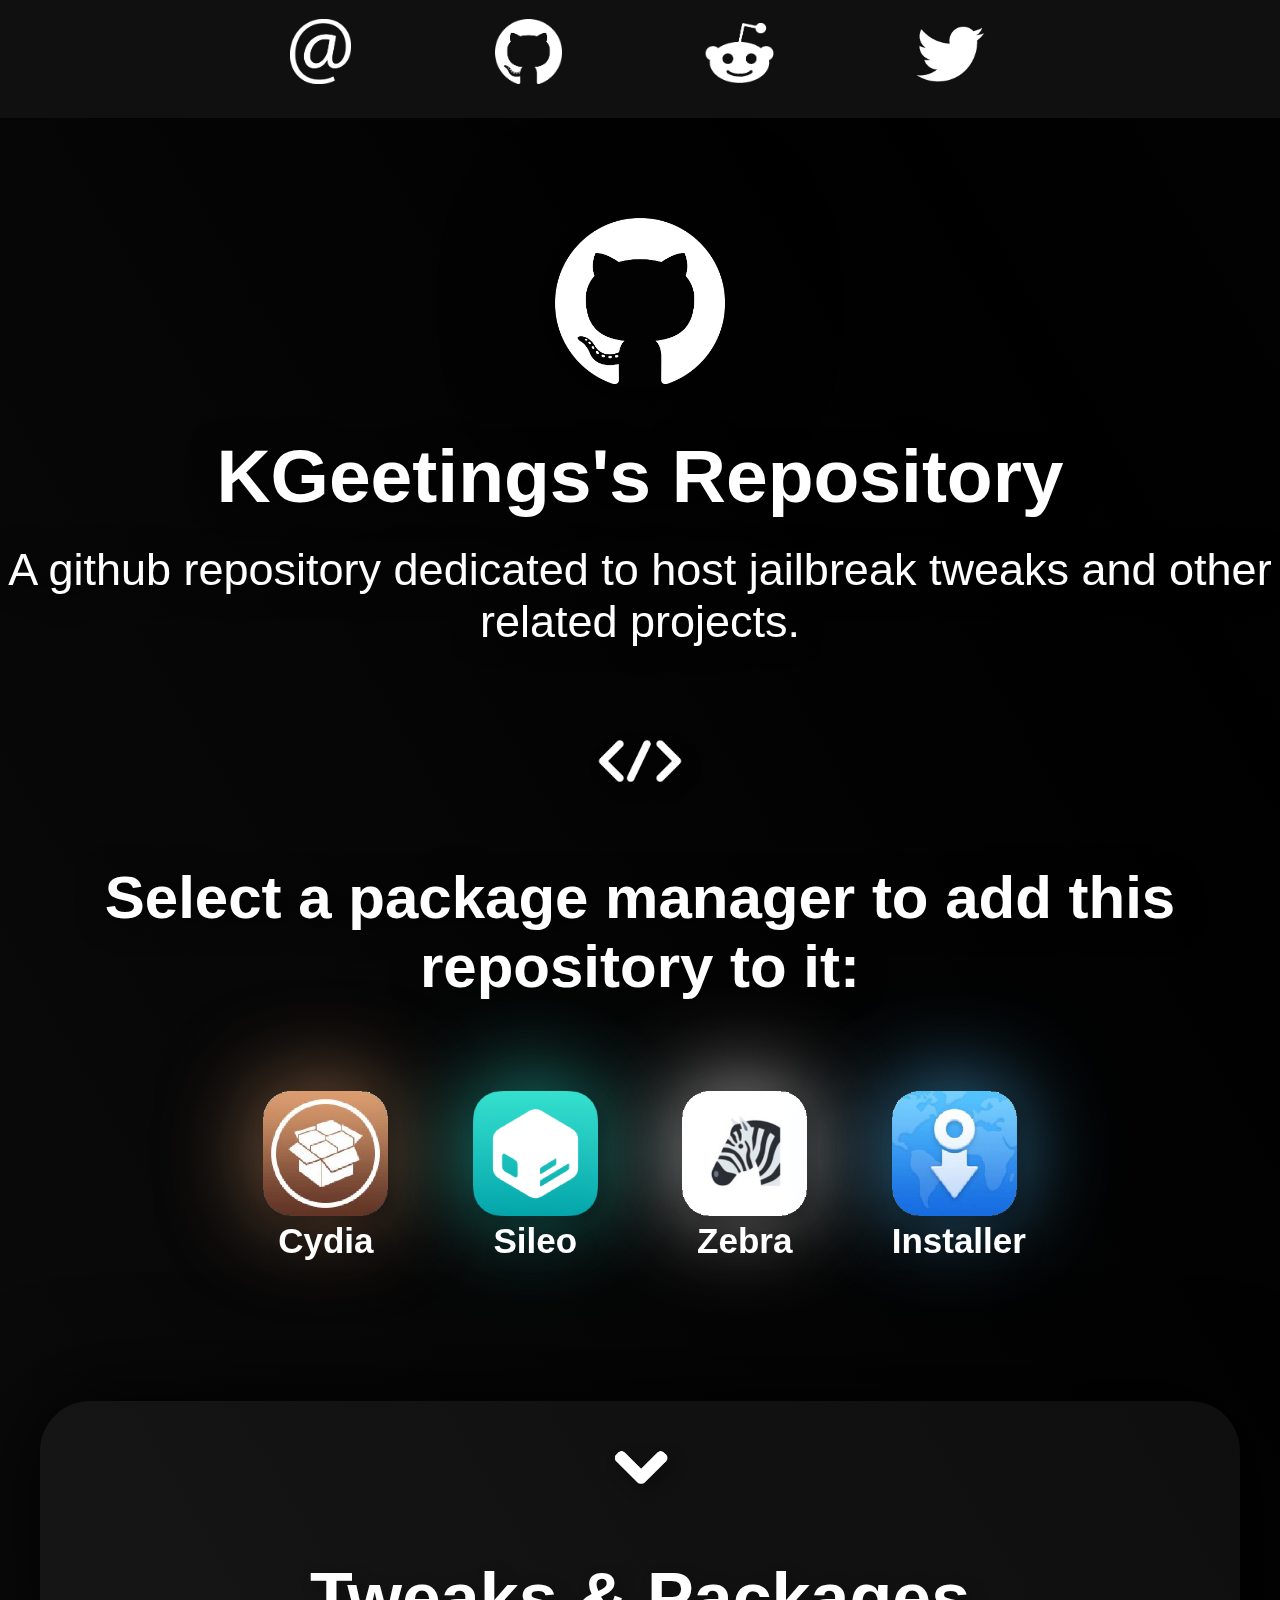
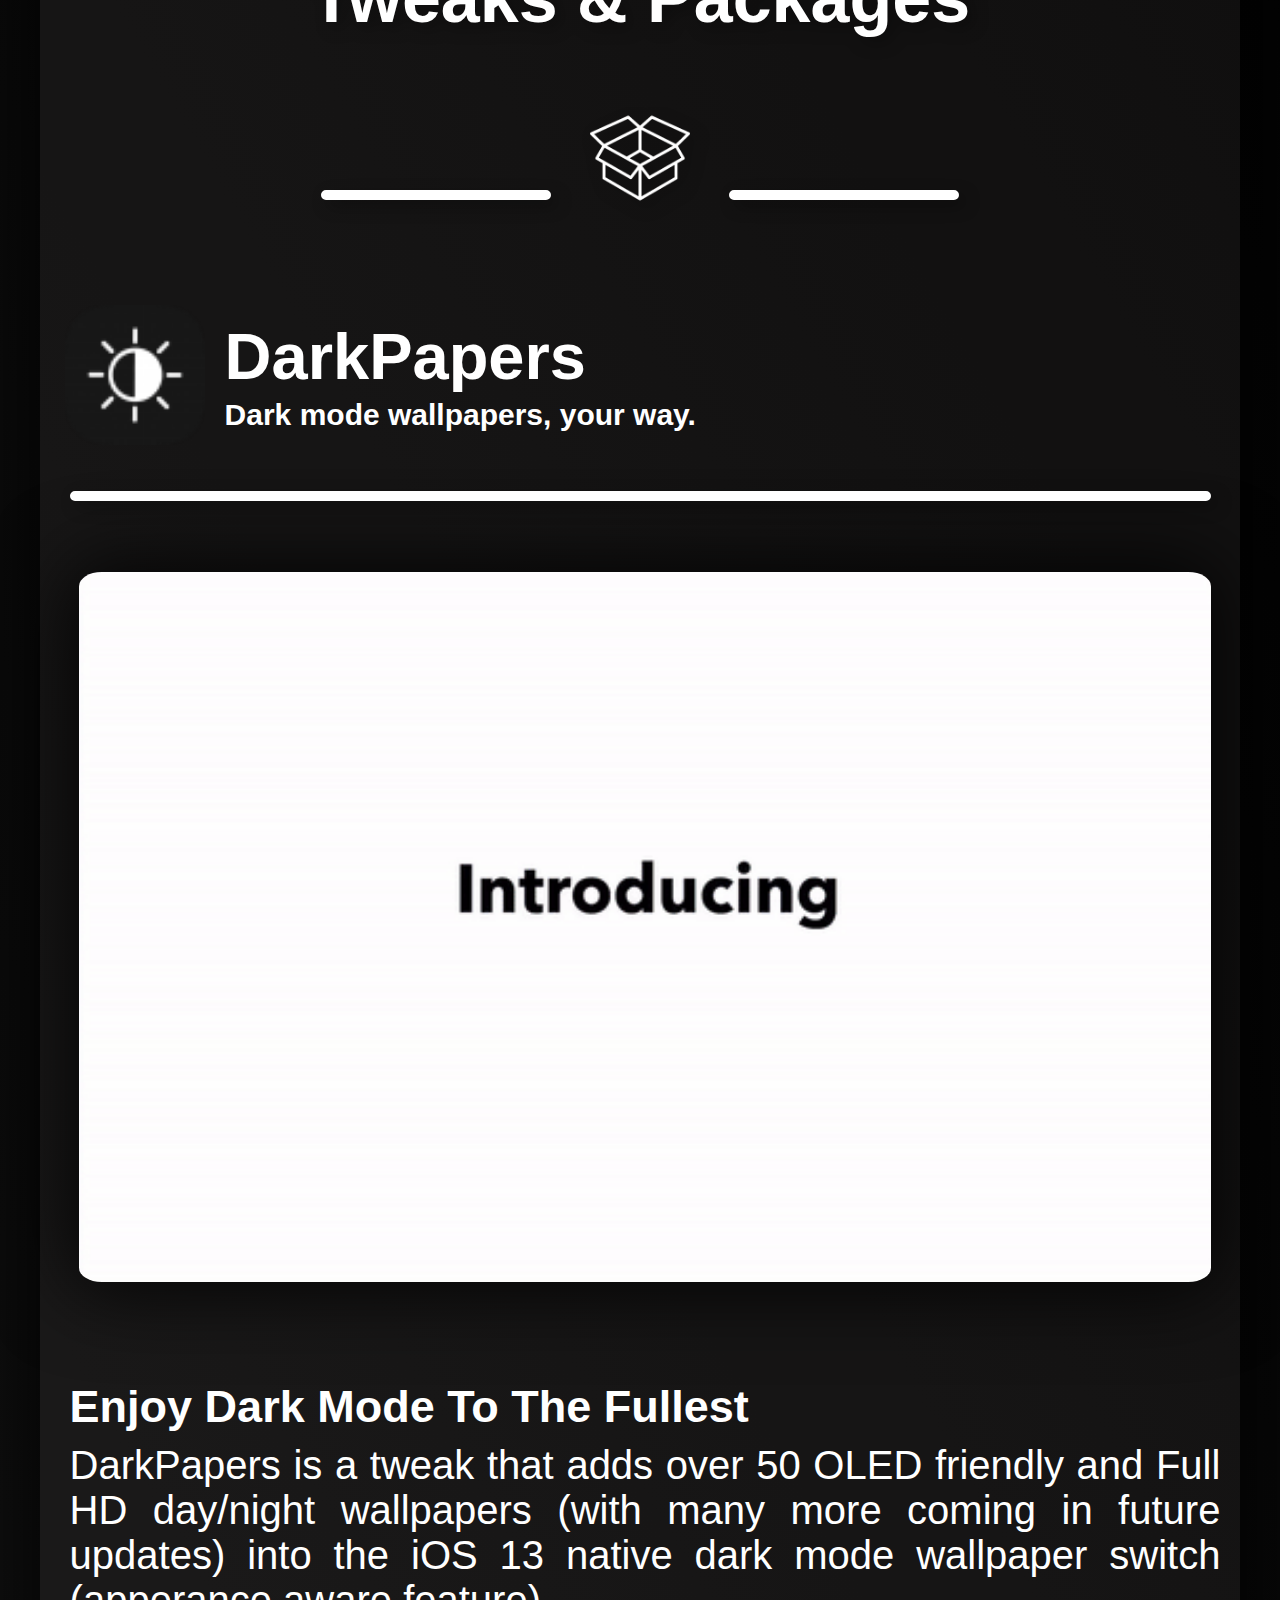
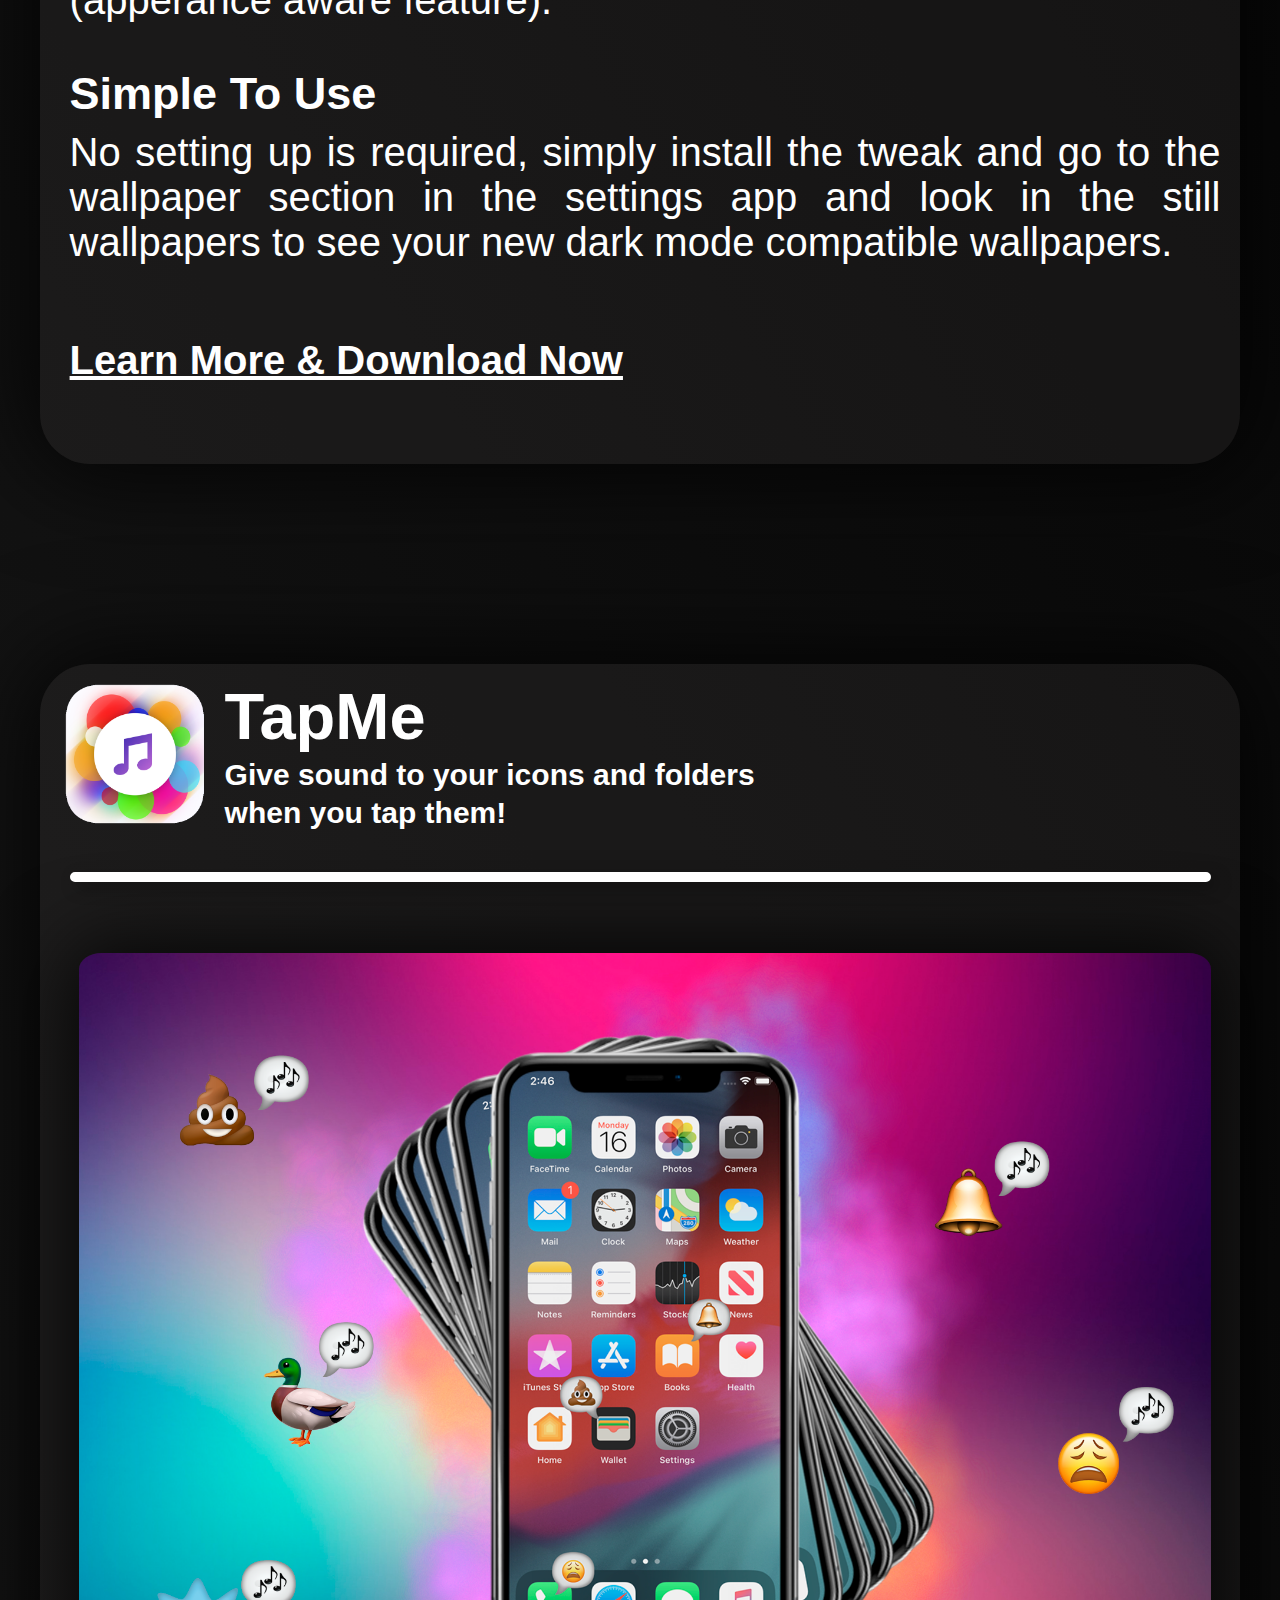
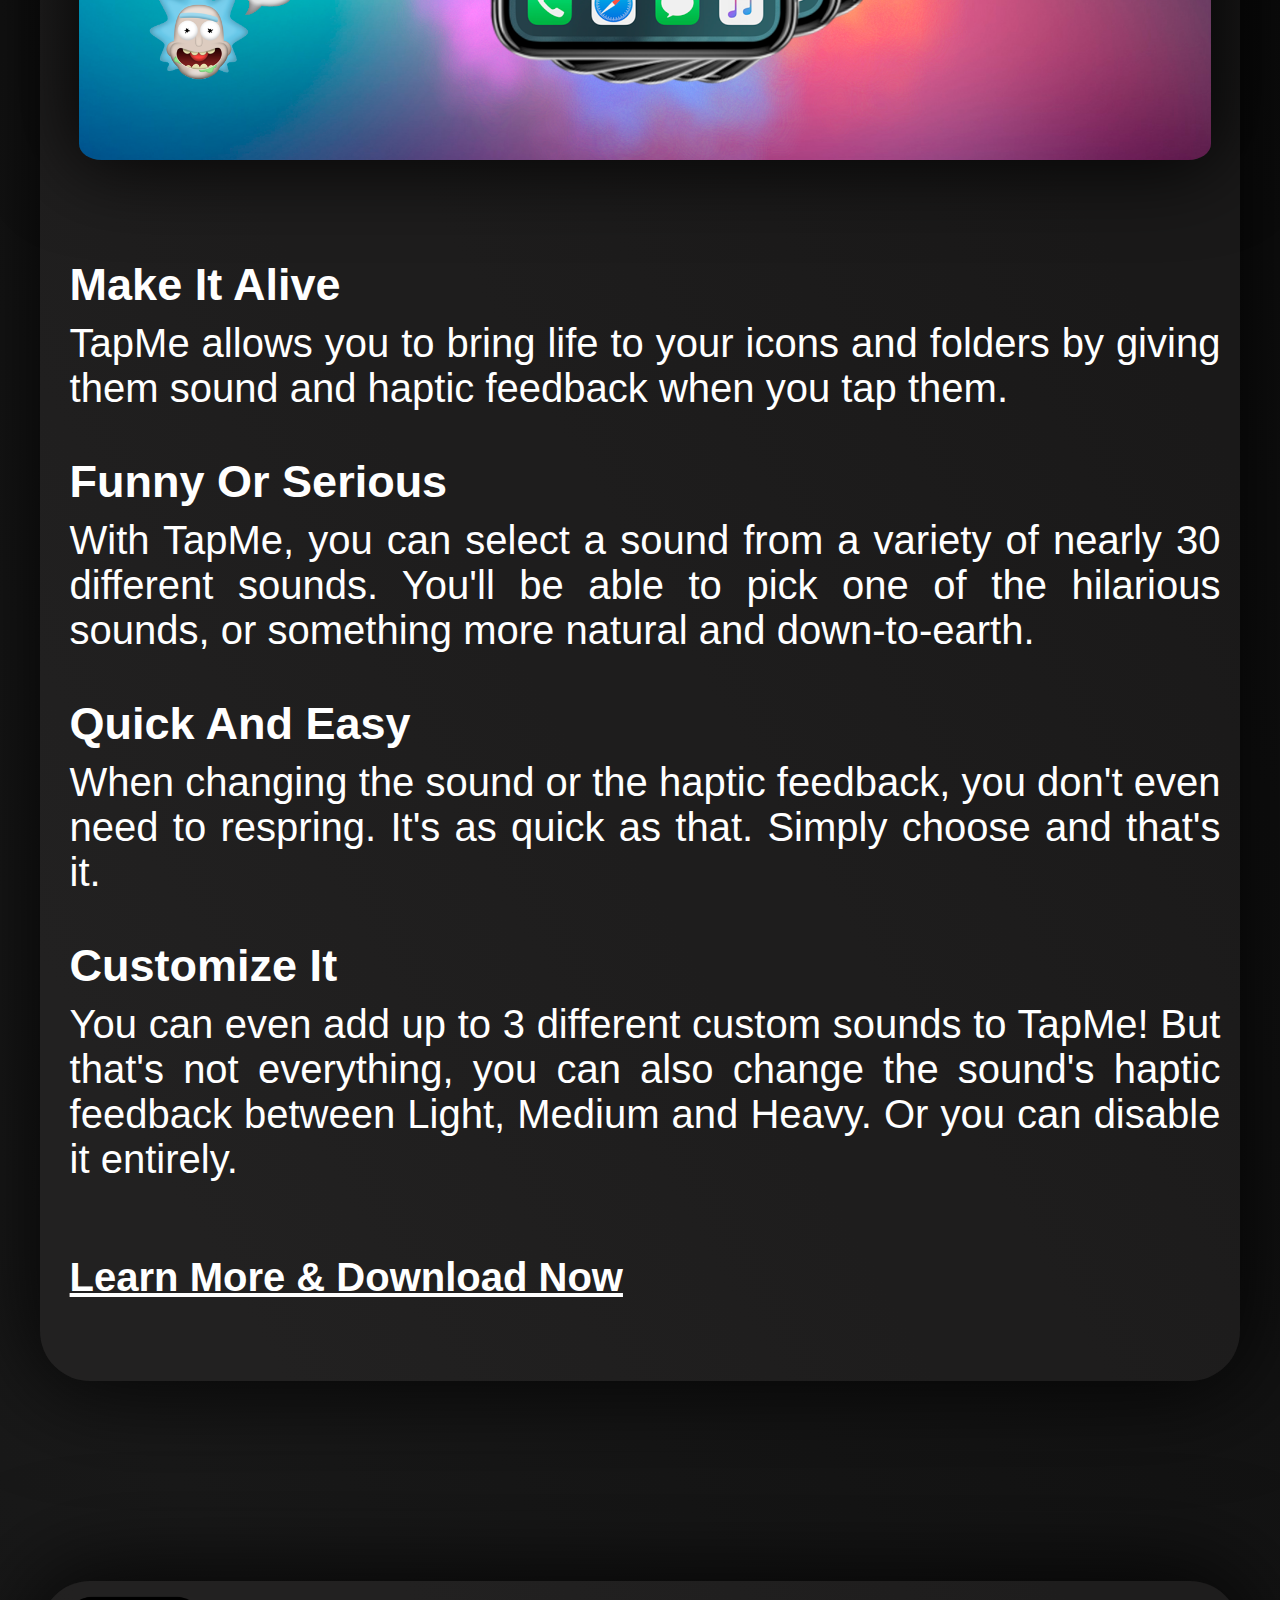
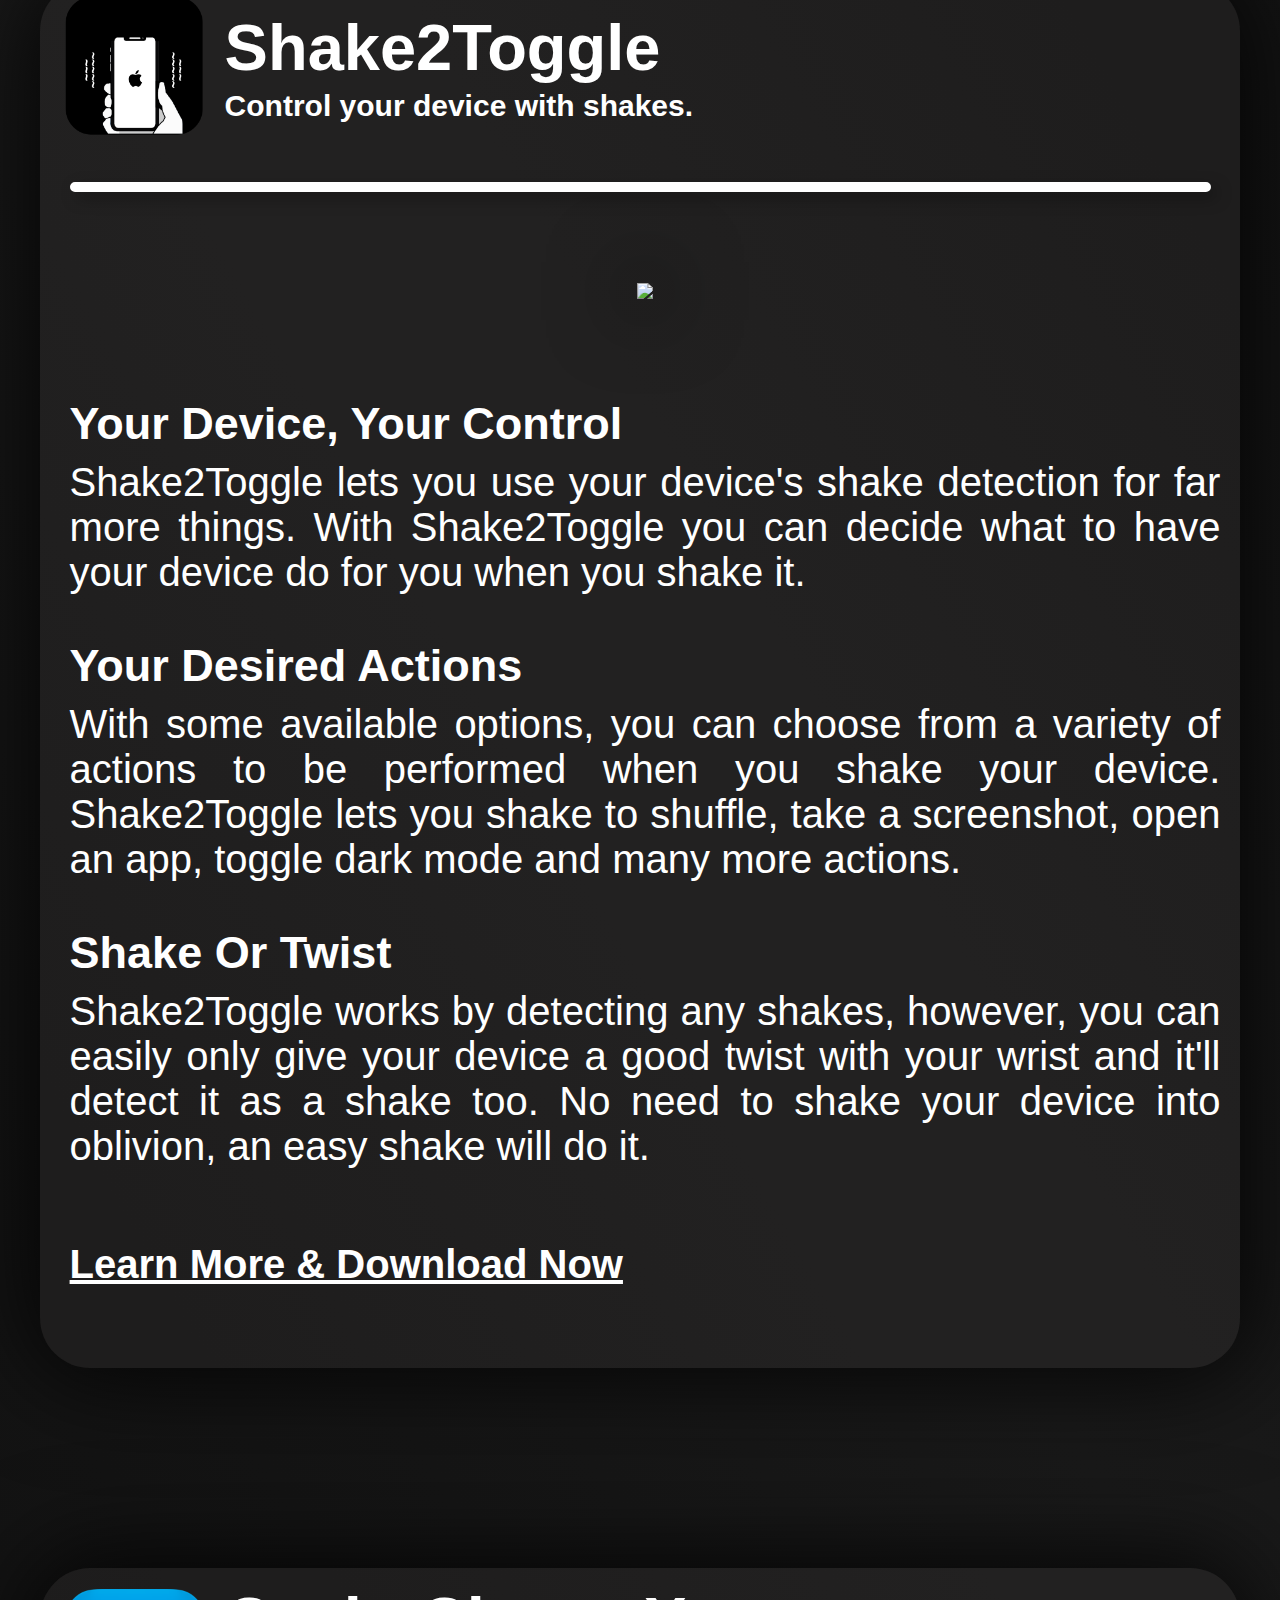
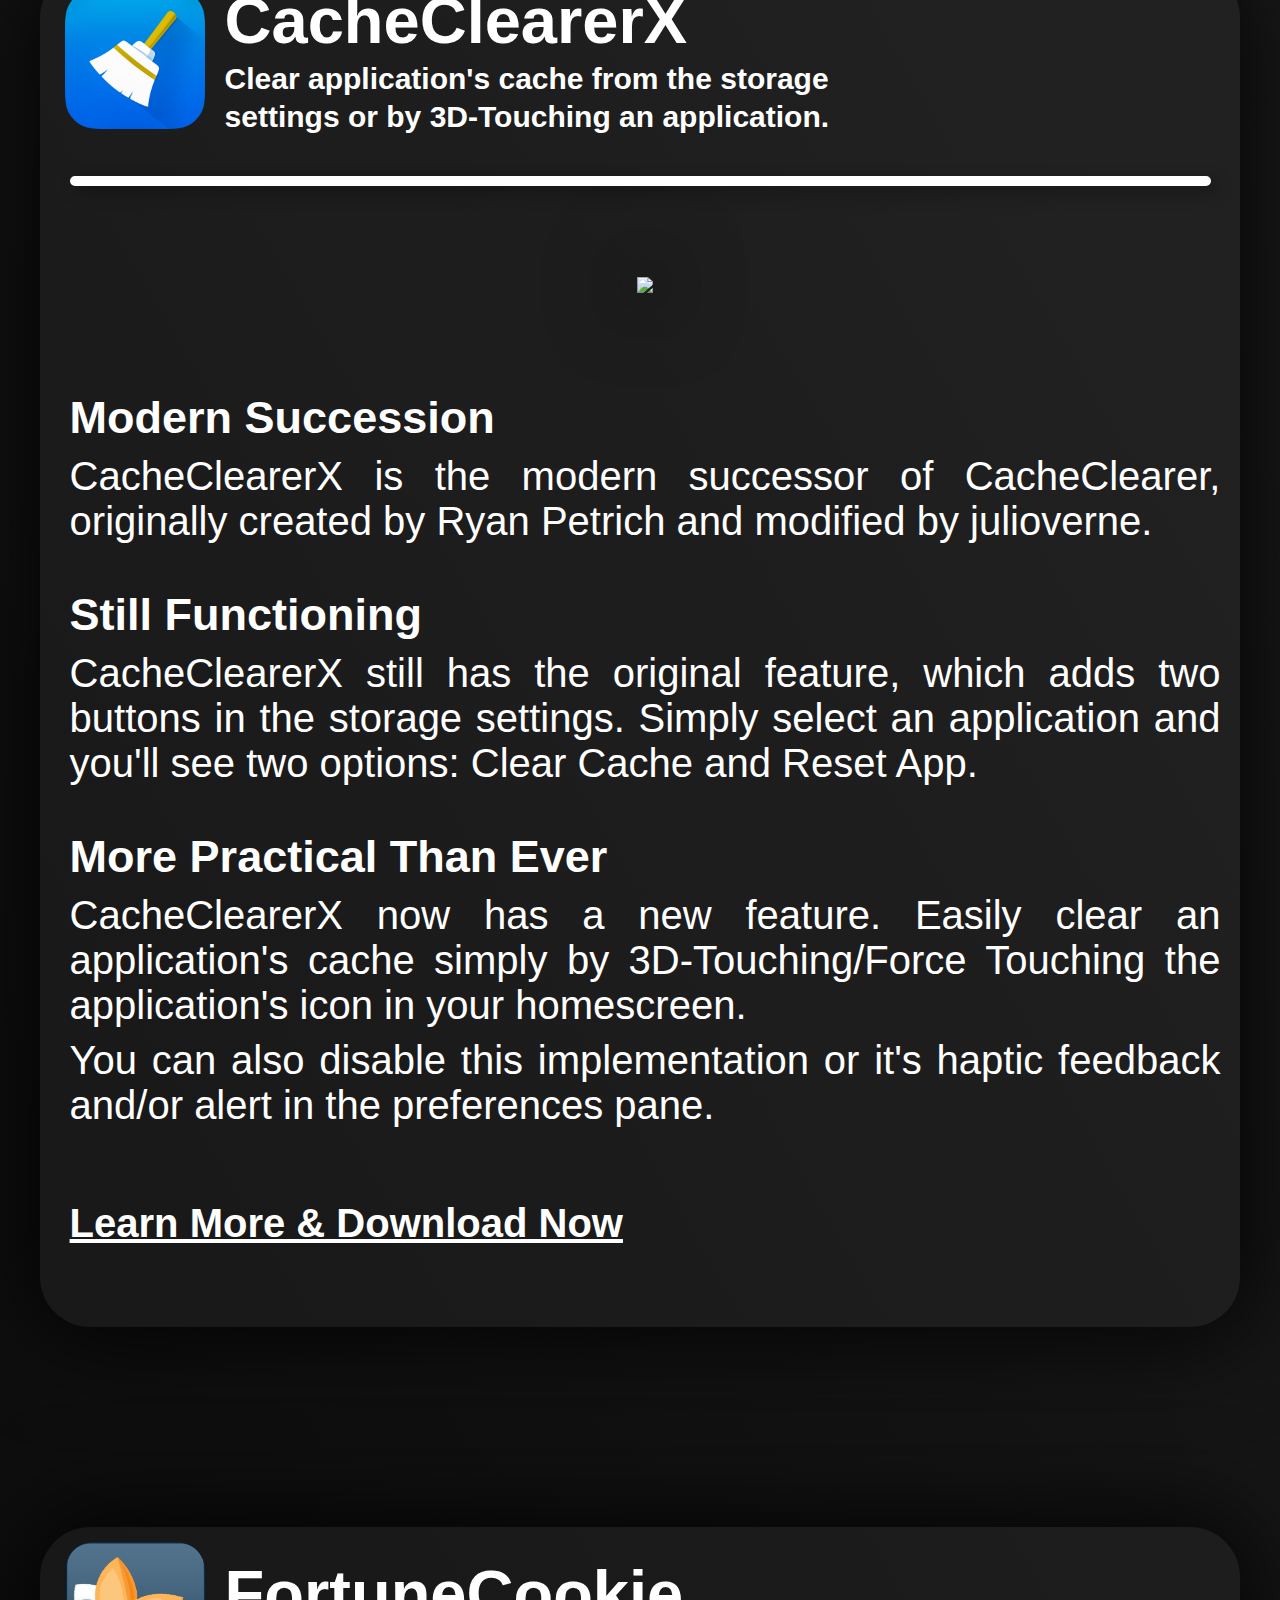
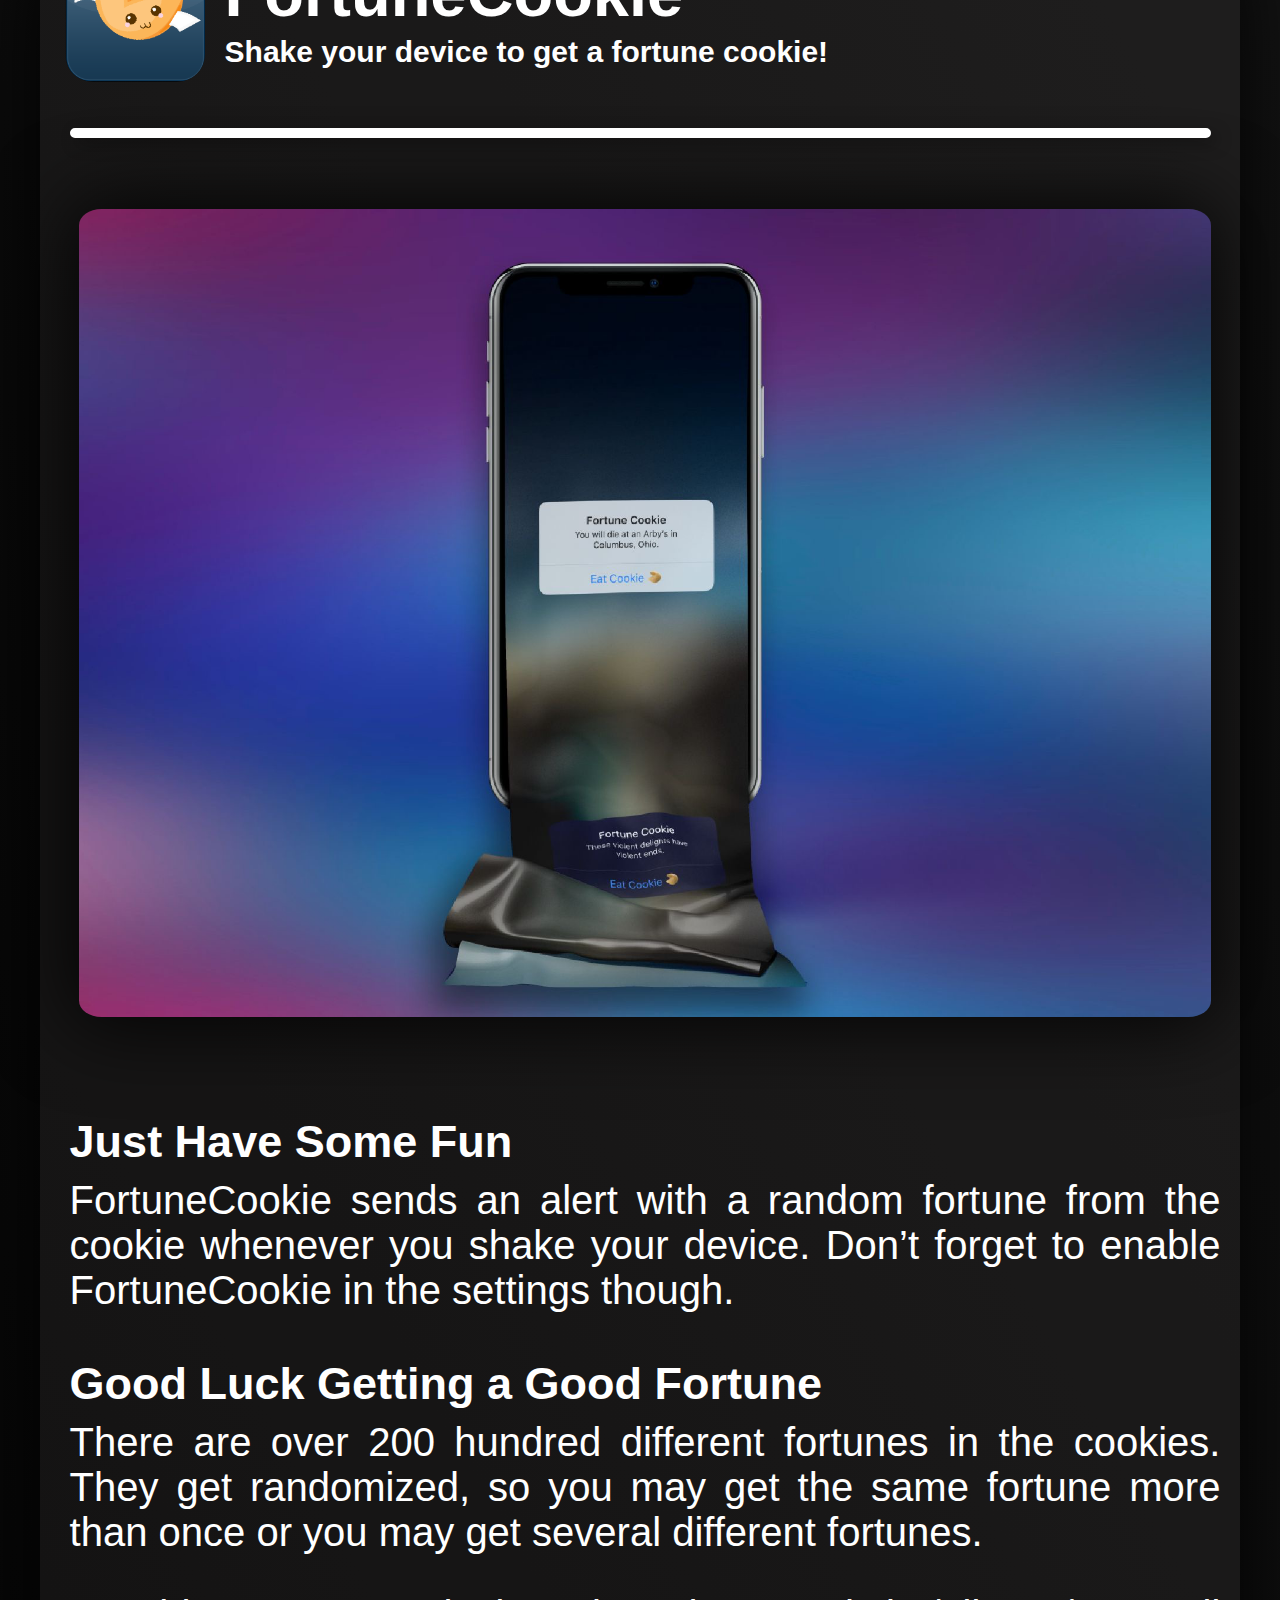
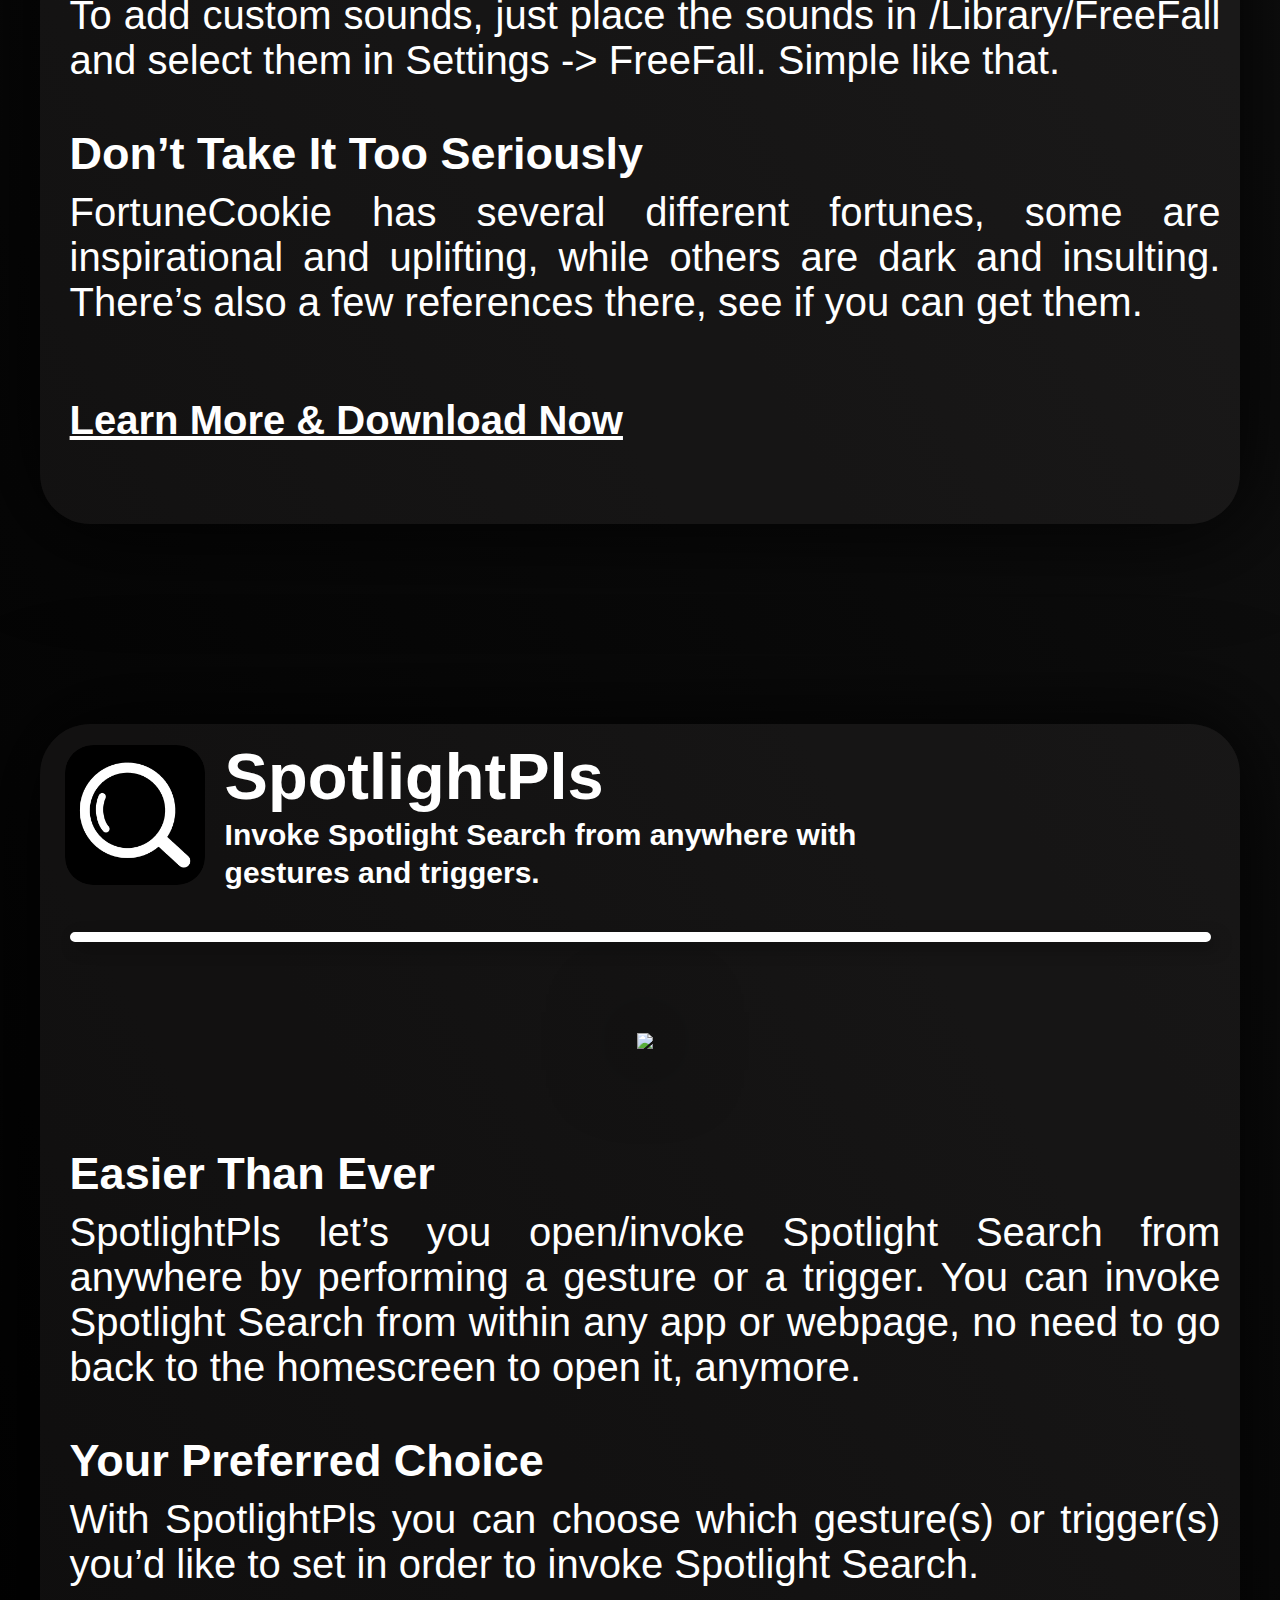
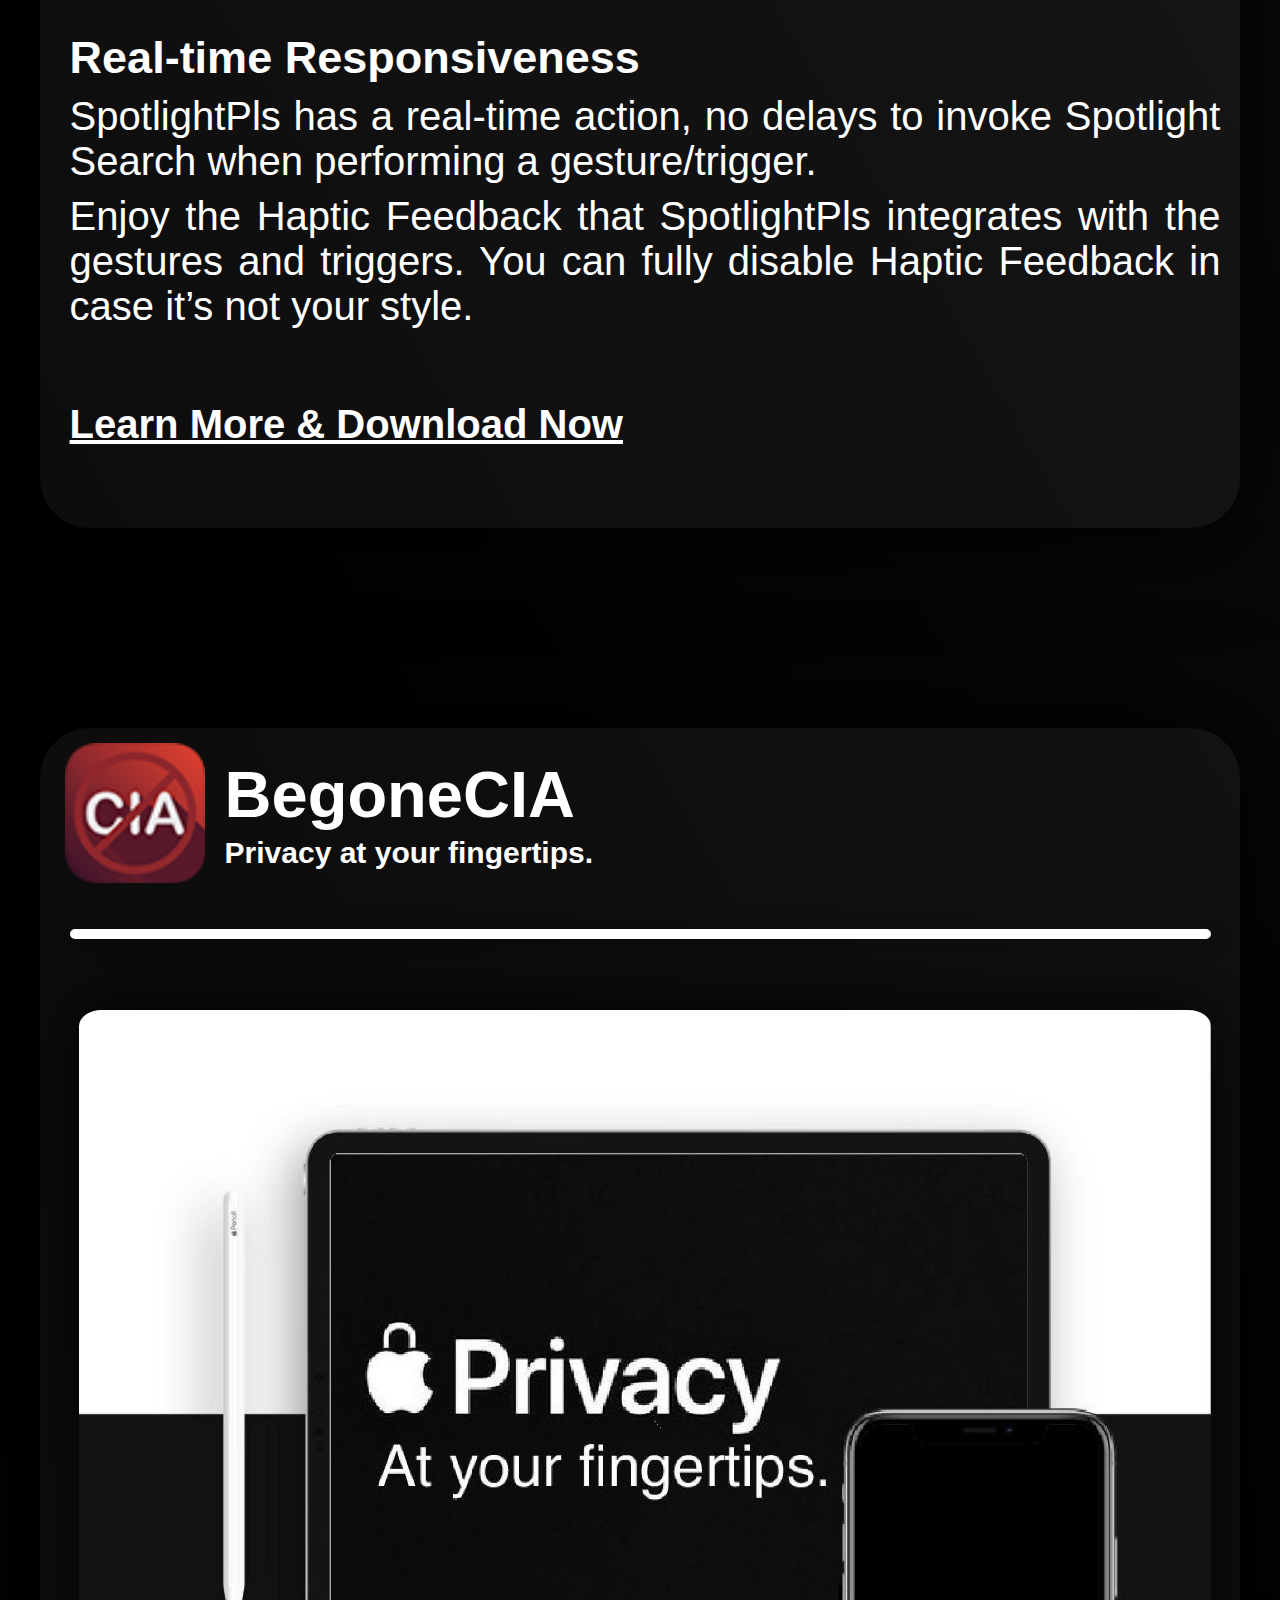
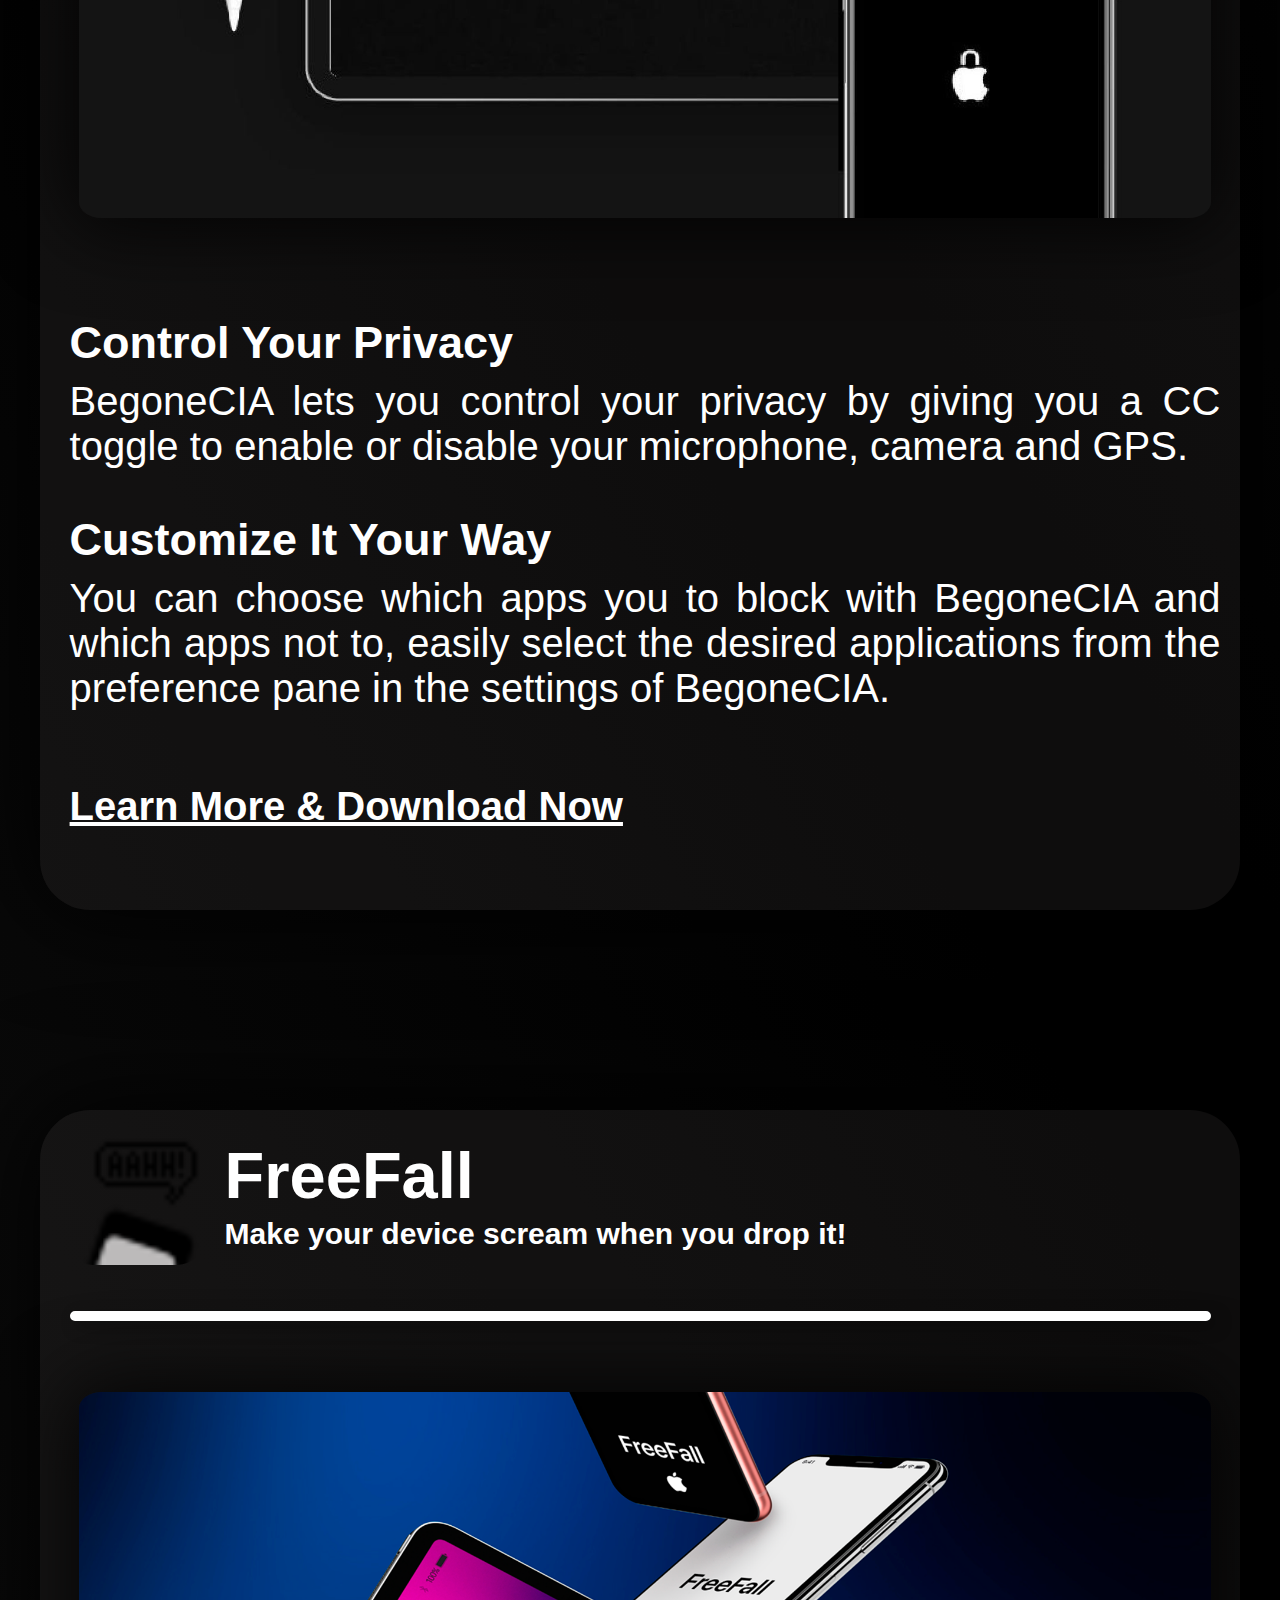
==== commit 7d60d039: "updated index file" ====
--- a/index.html
+++ b/index.html
@@ -500,6 +500,8 @@
 <br>
 <div>Website Developed by alex_png  ©  2020</div>
 </div>
+<div class="hovershadow" id="githubicon" onclick="location.href='https://github.com/alexPNG/alexpng.github.io'">       
+</div>
 
 </body>
 </html>
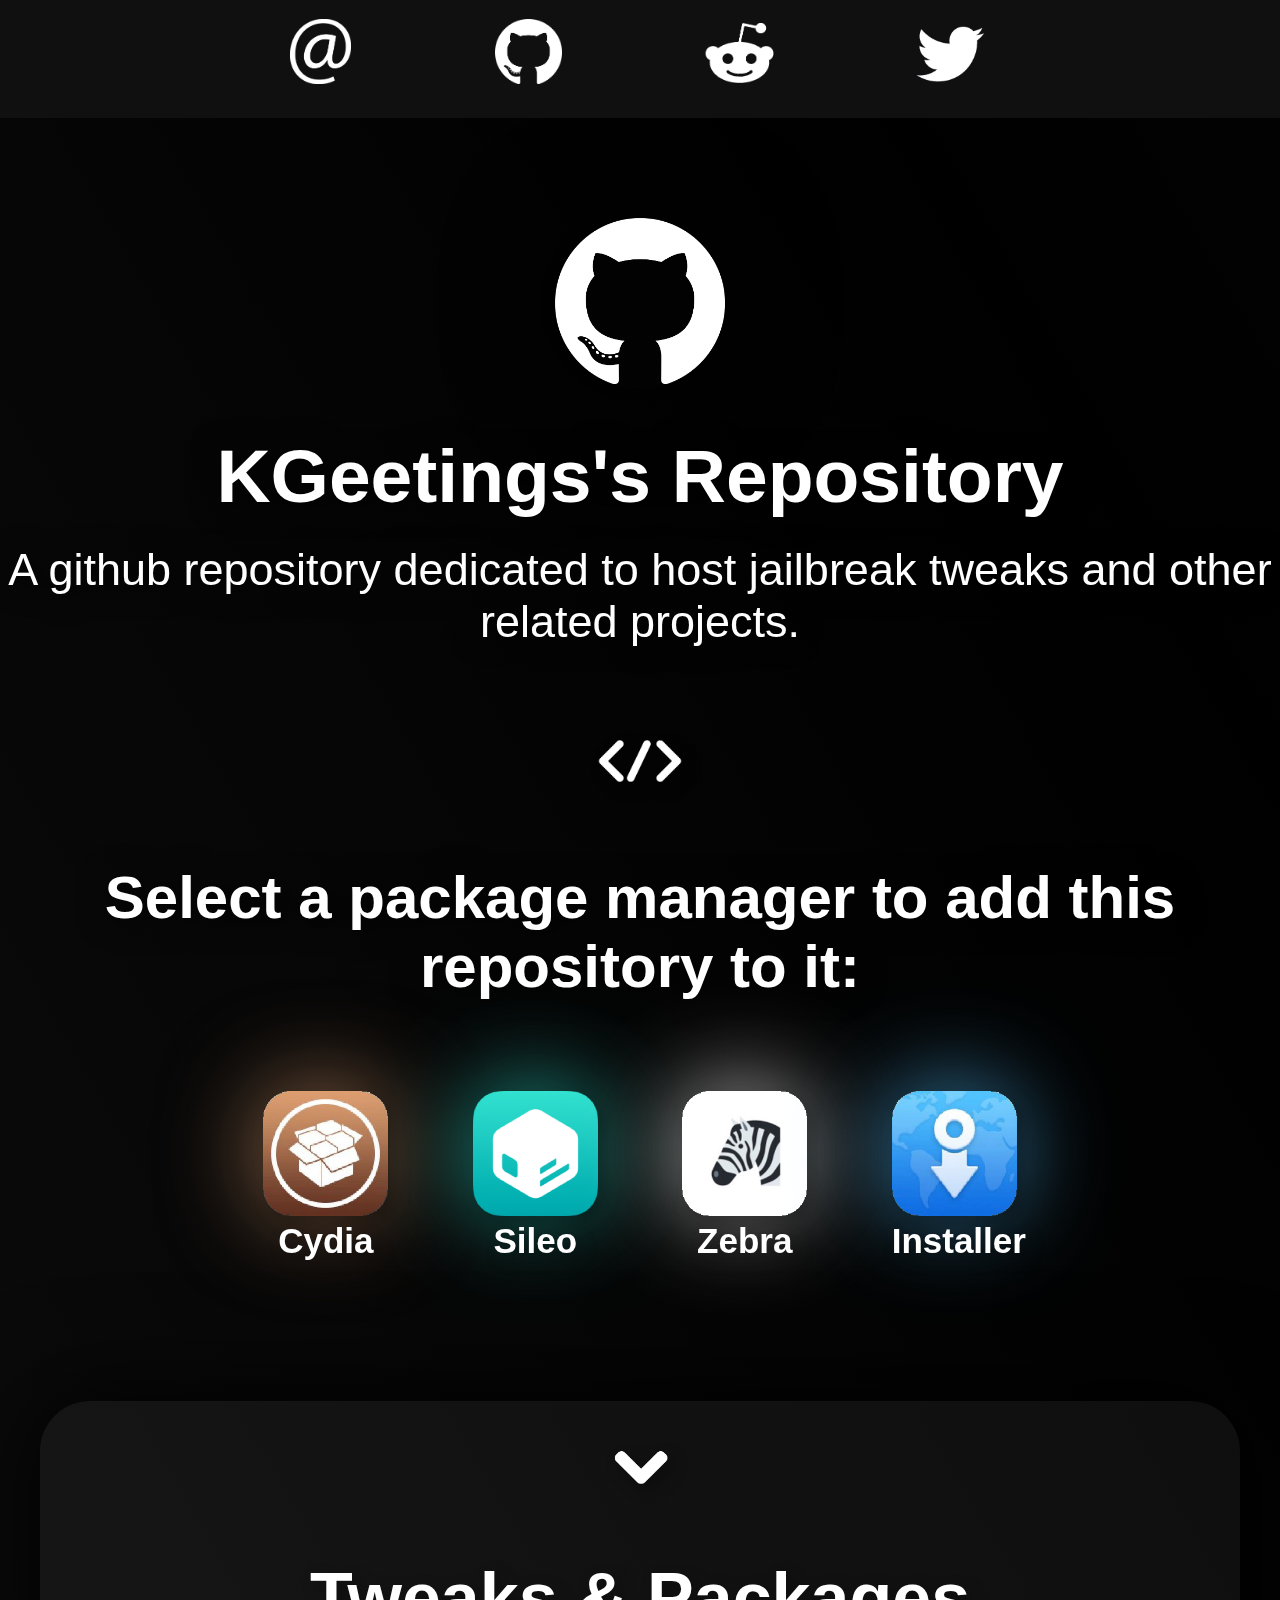
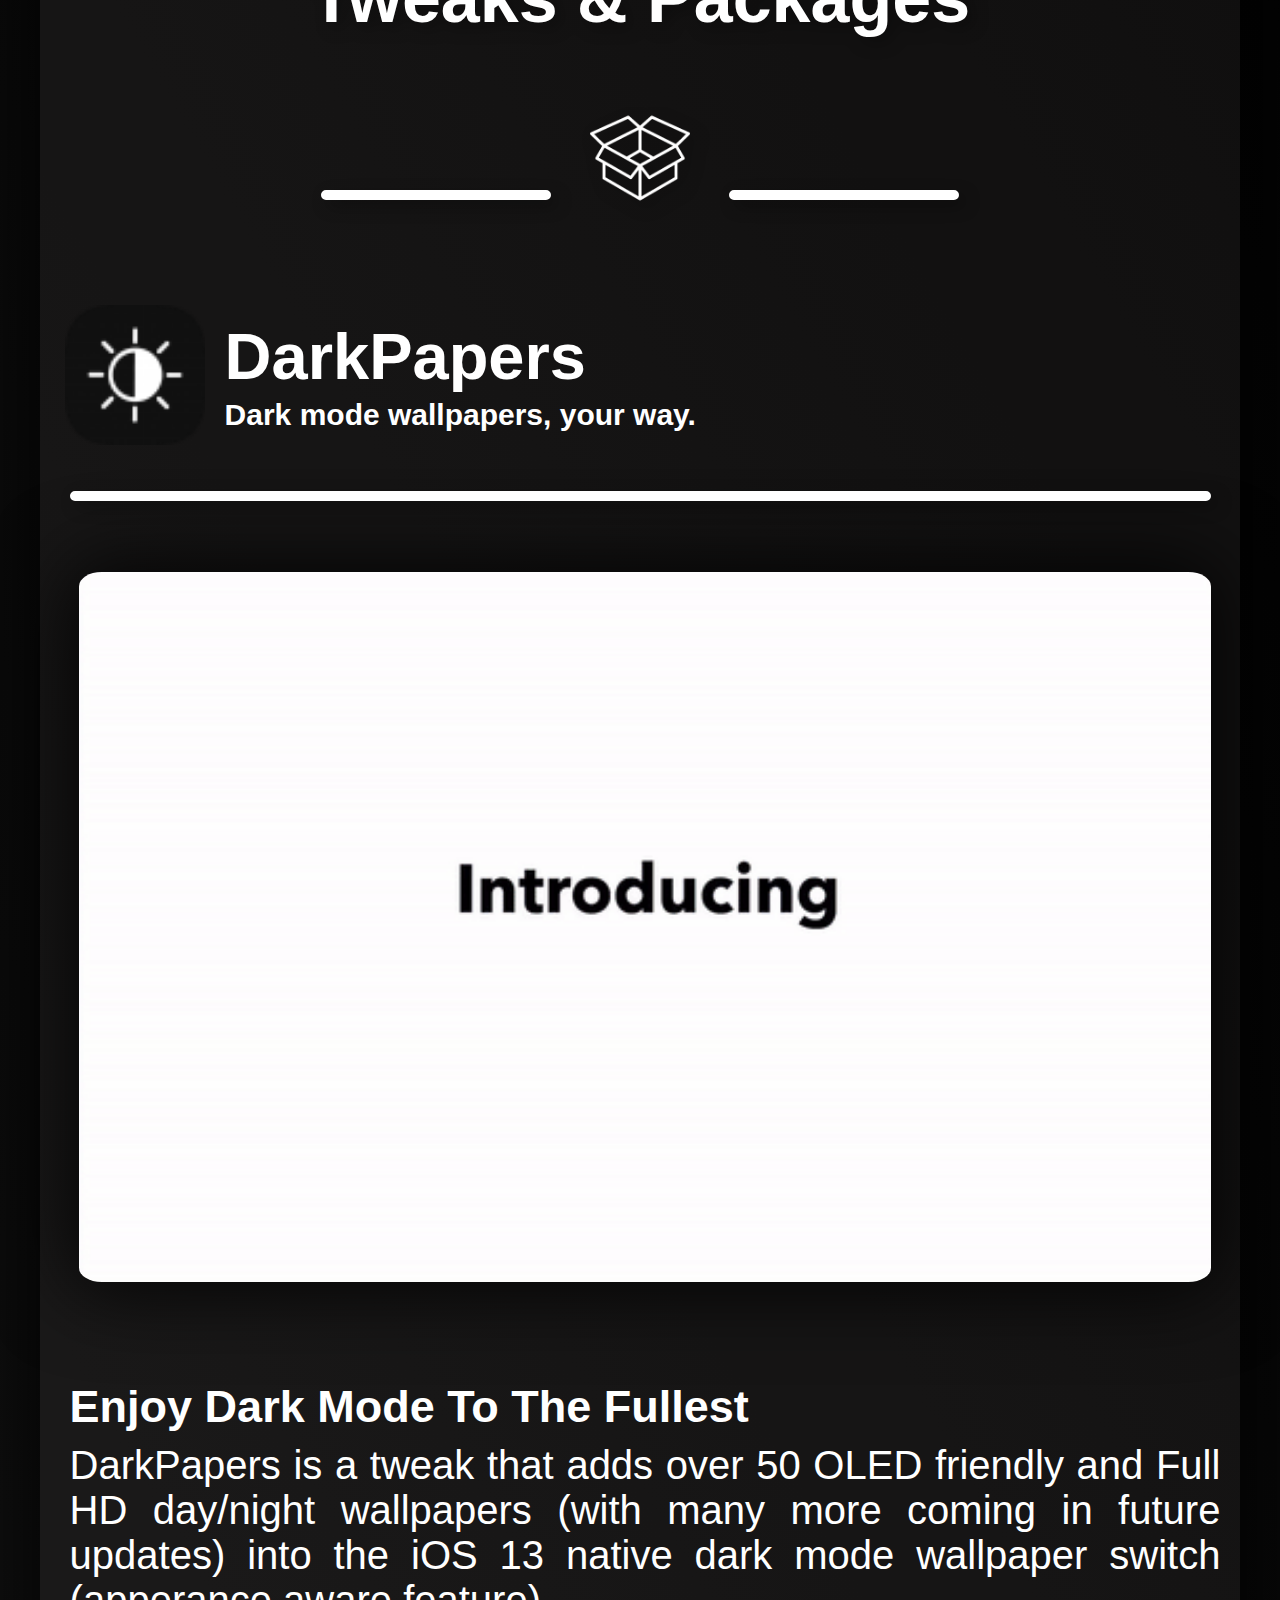
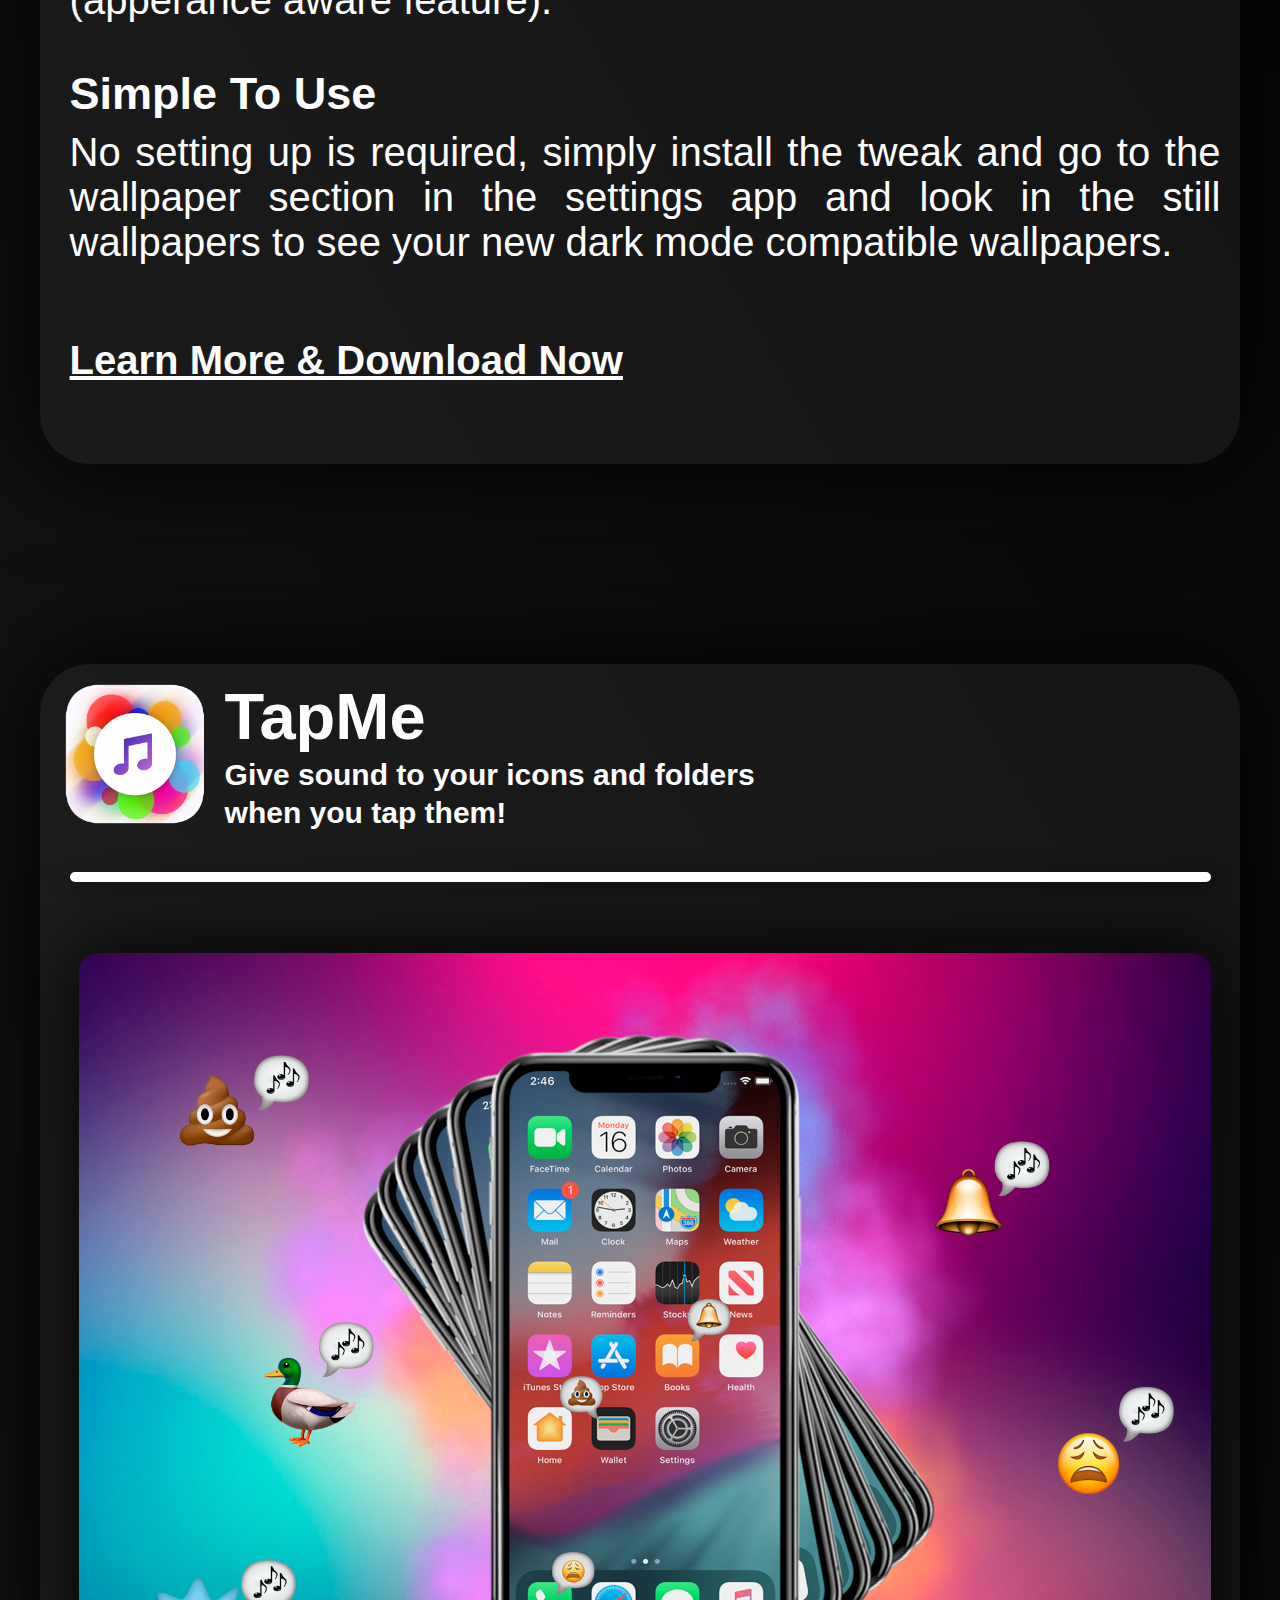
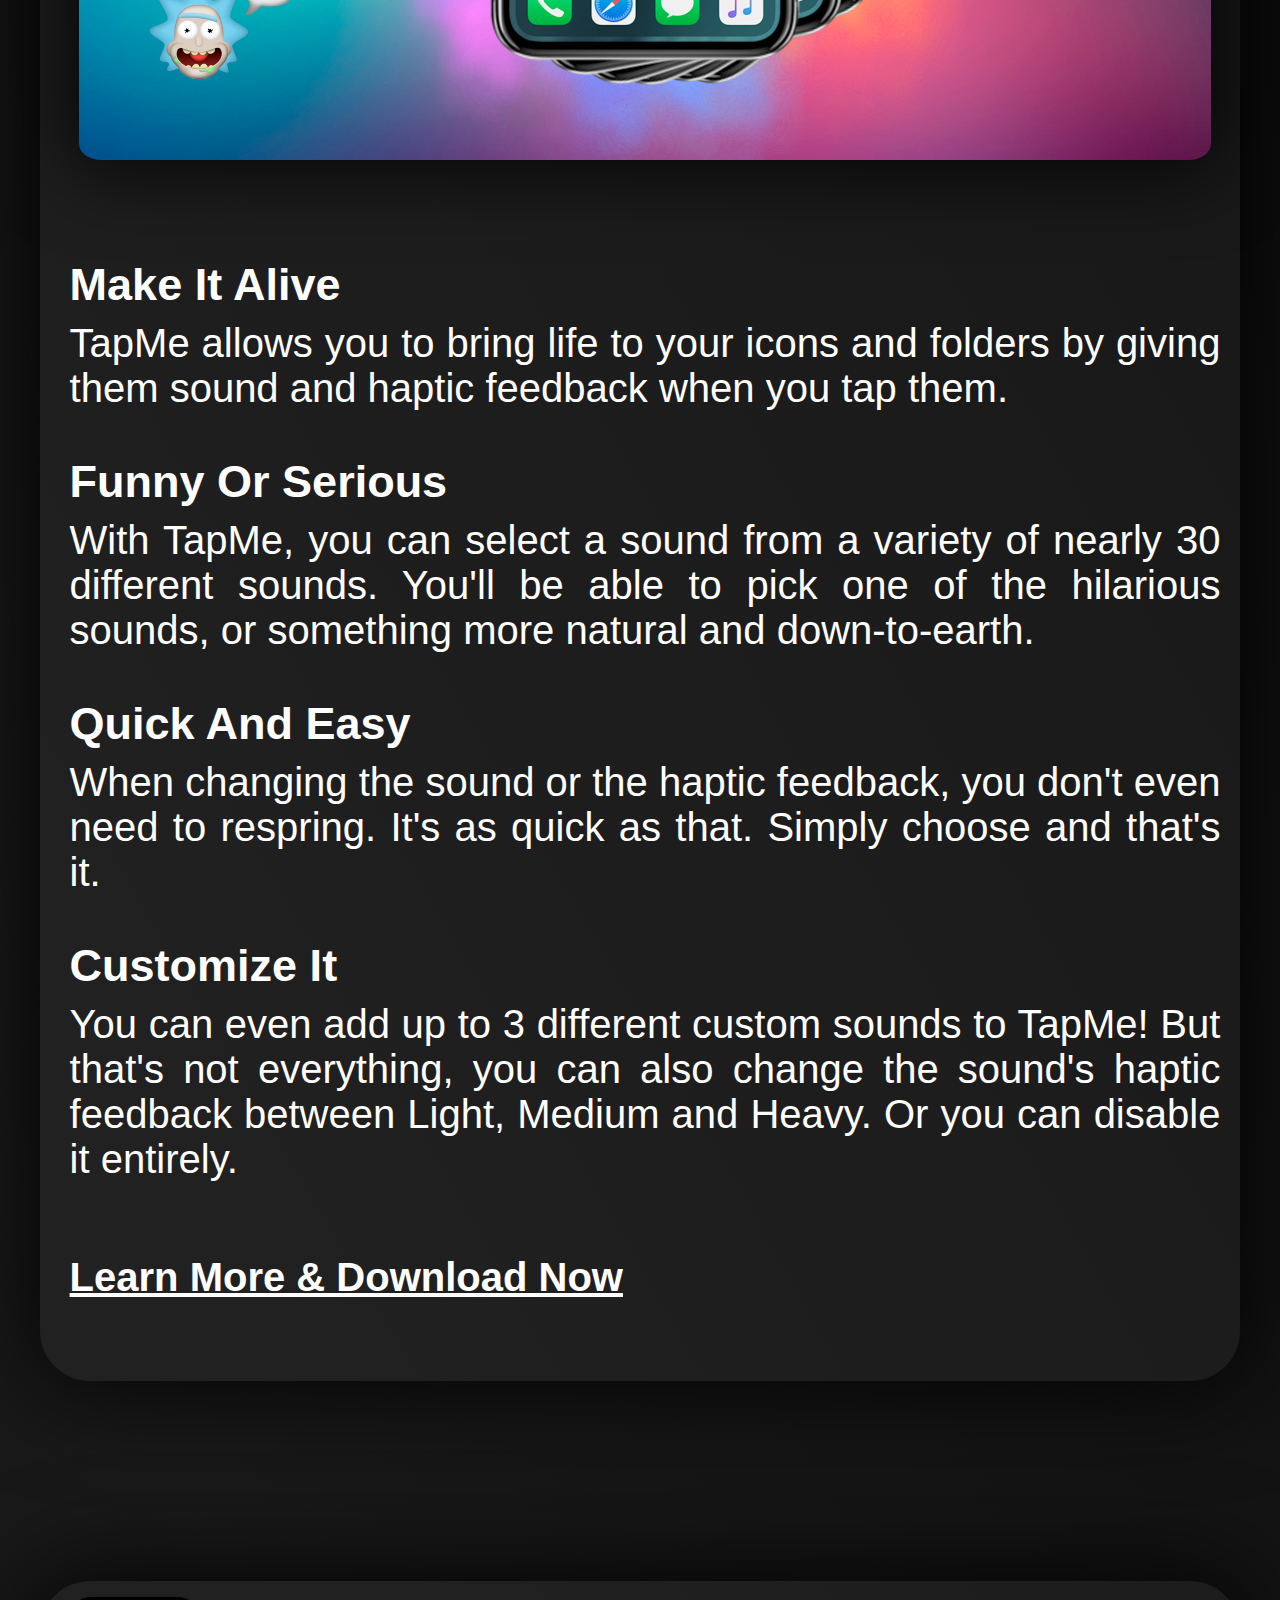
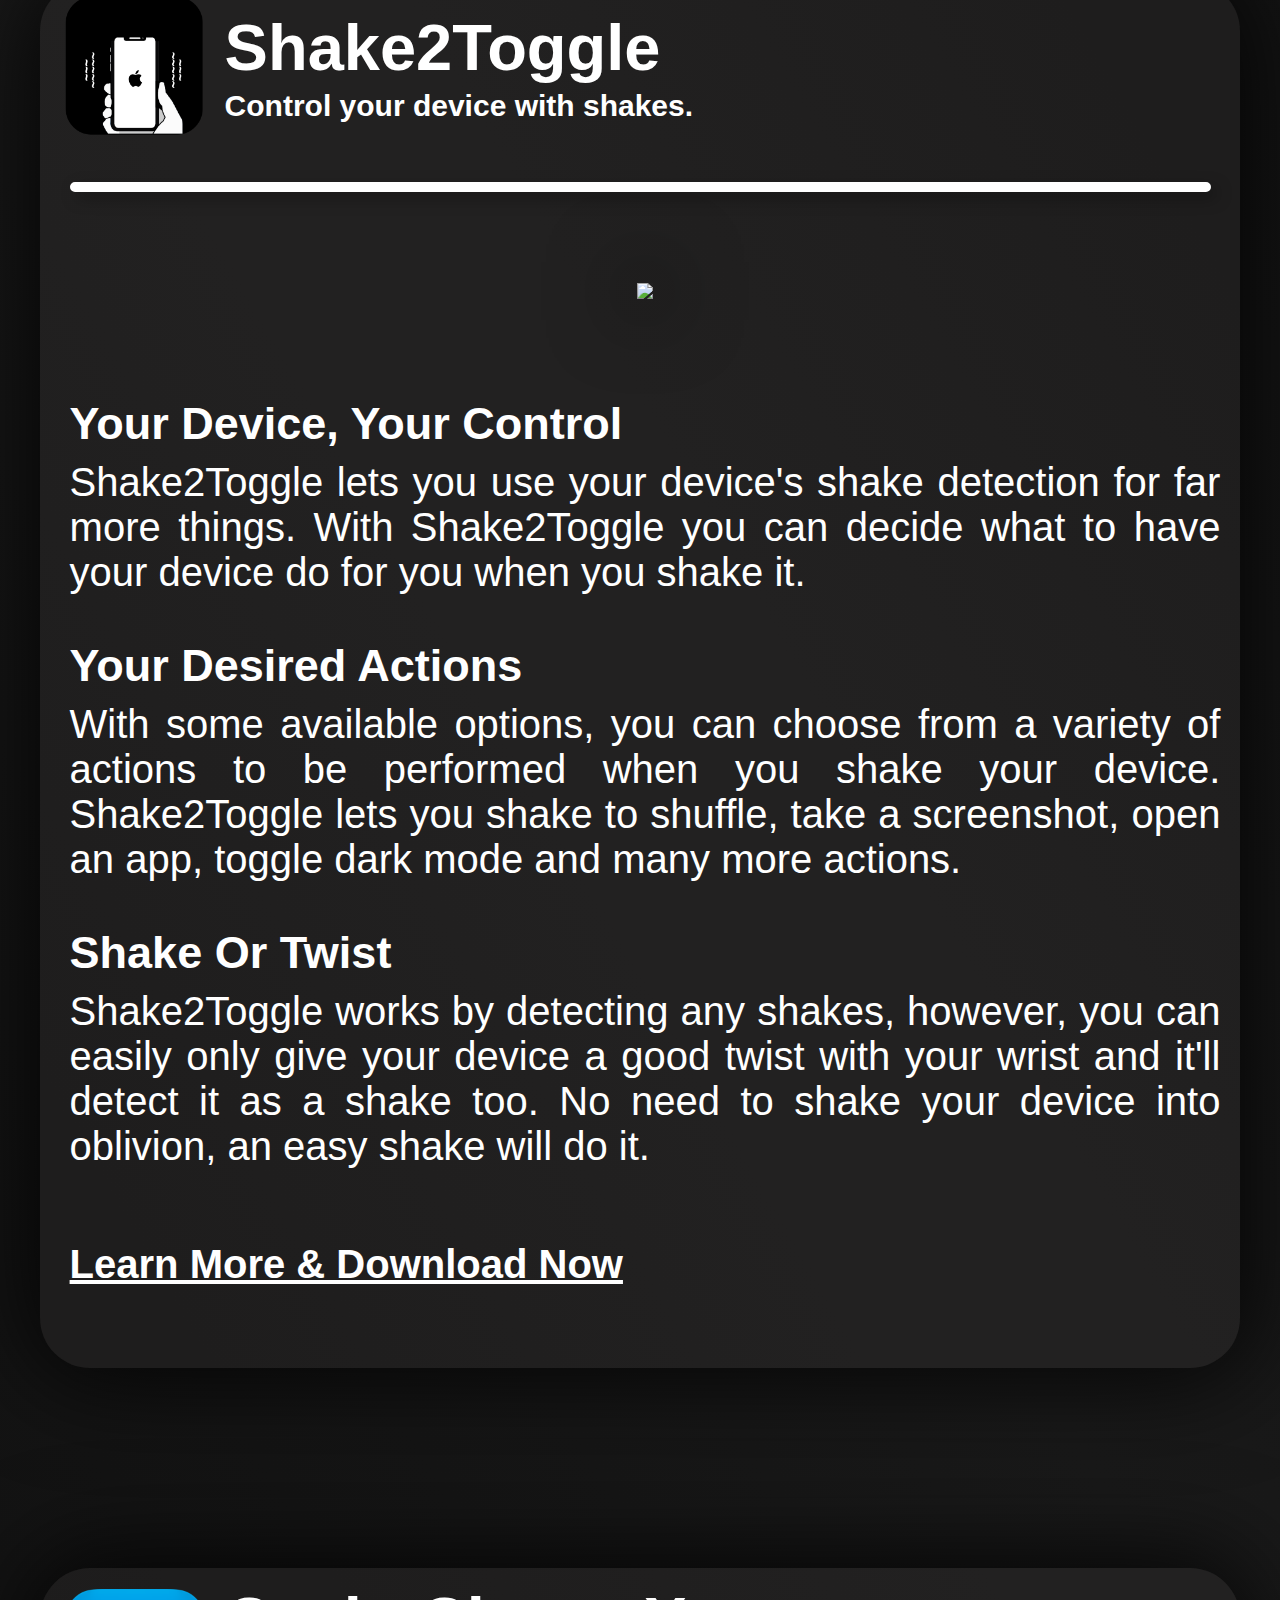
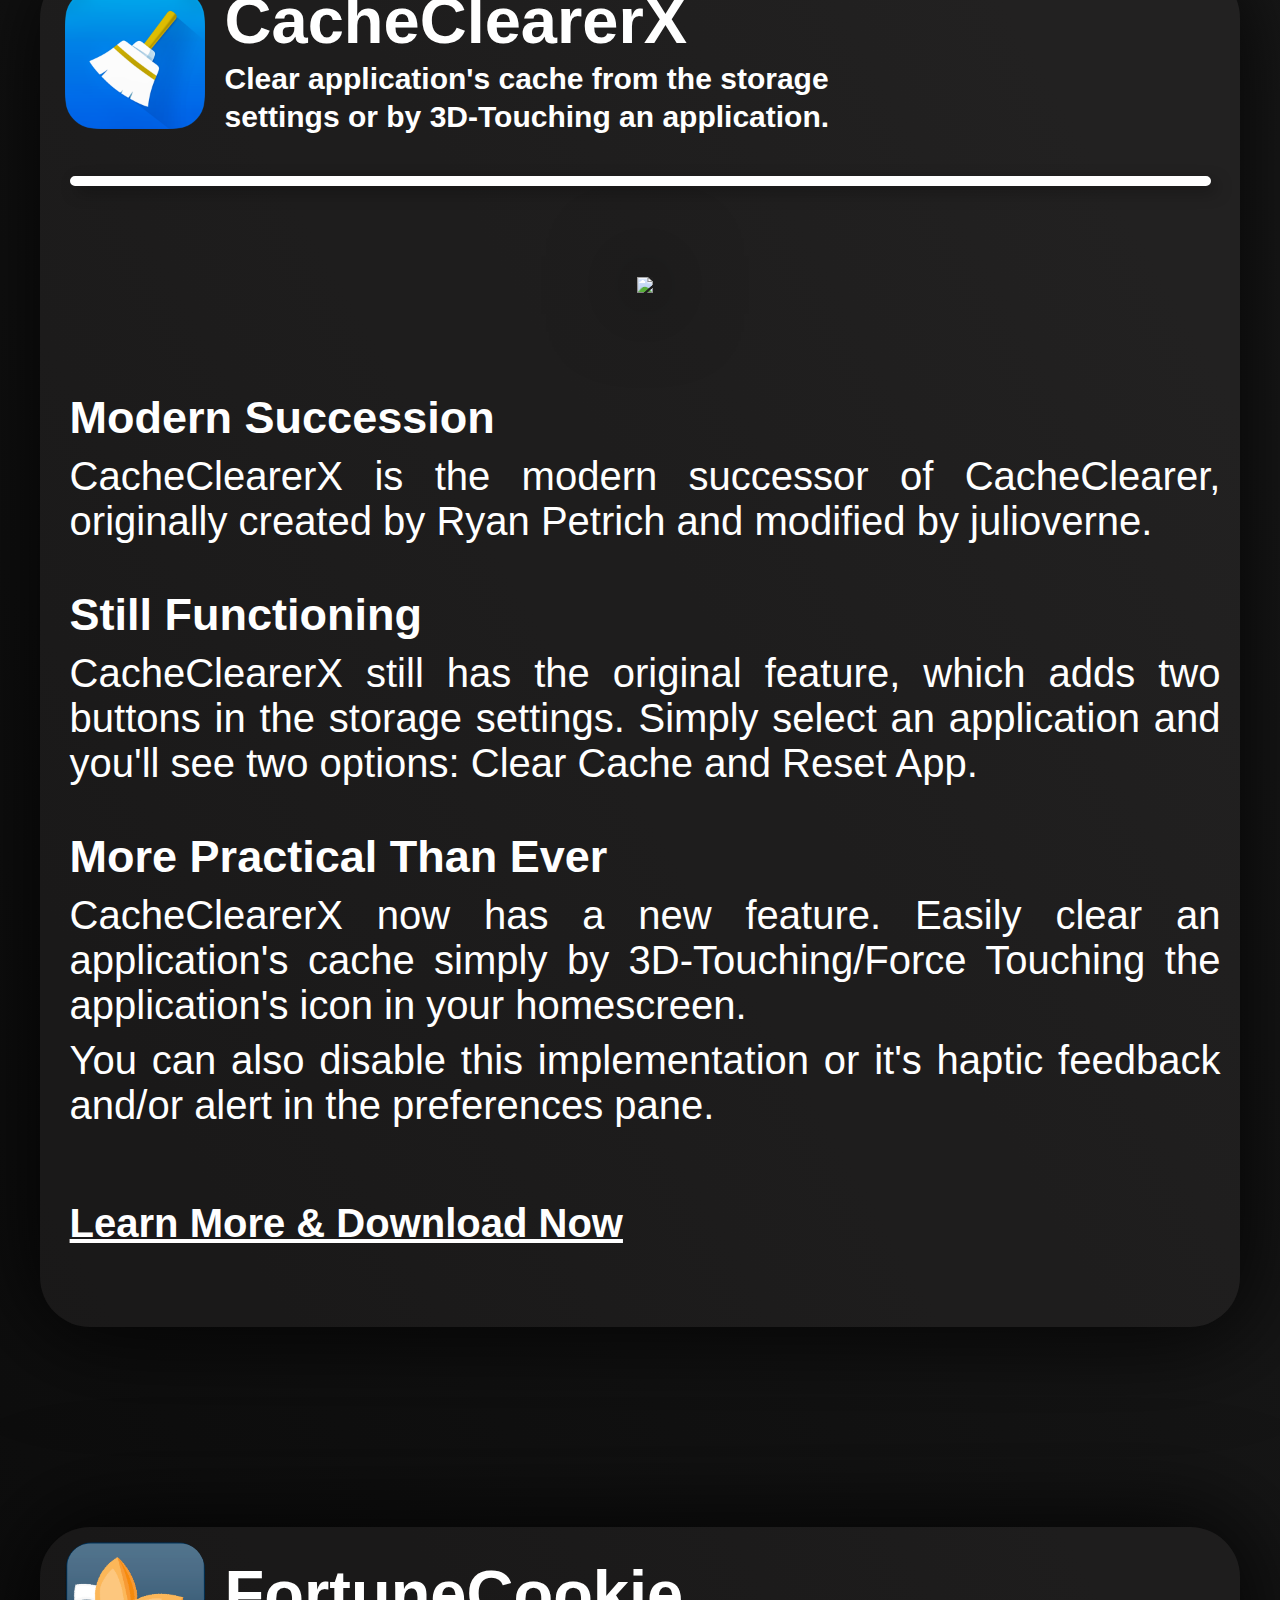
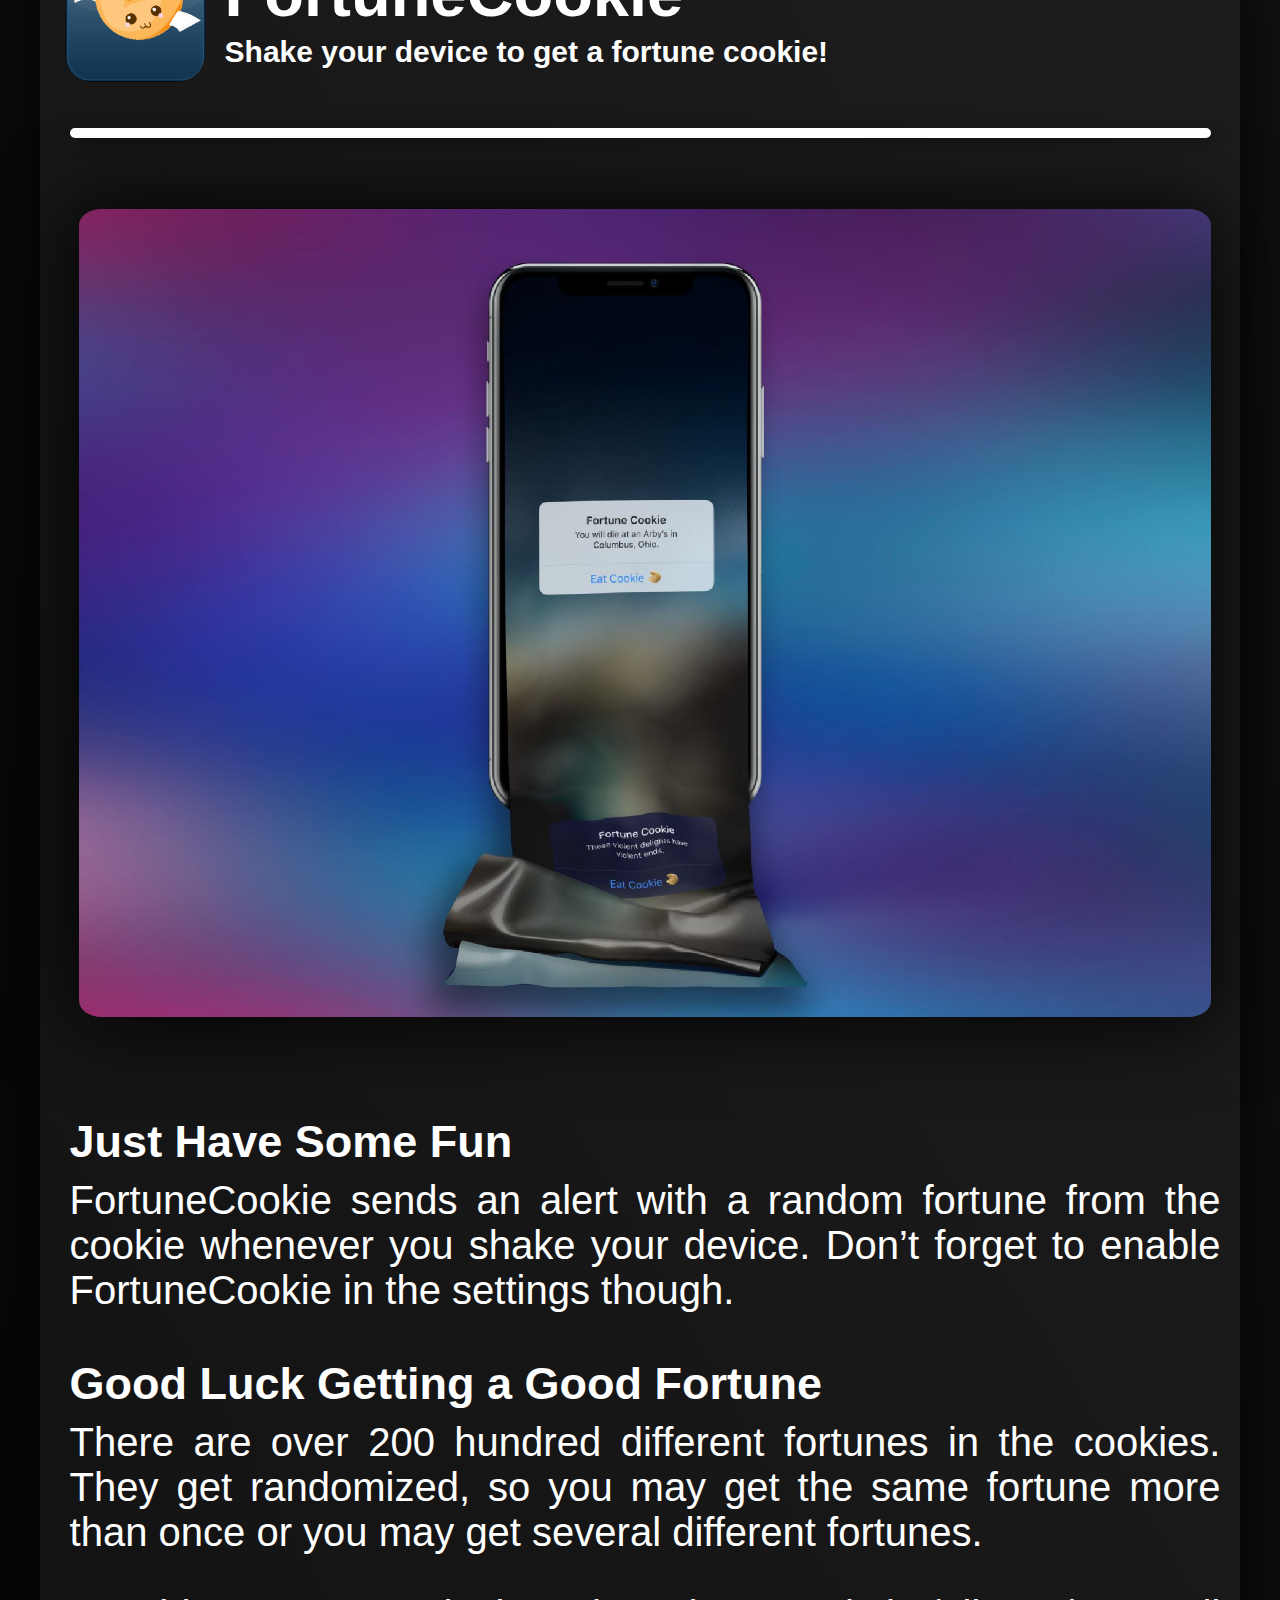
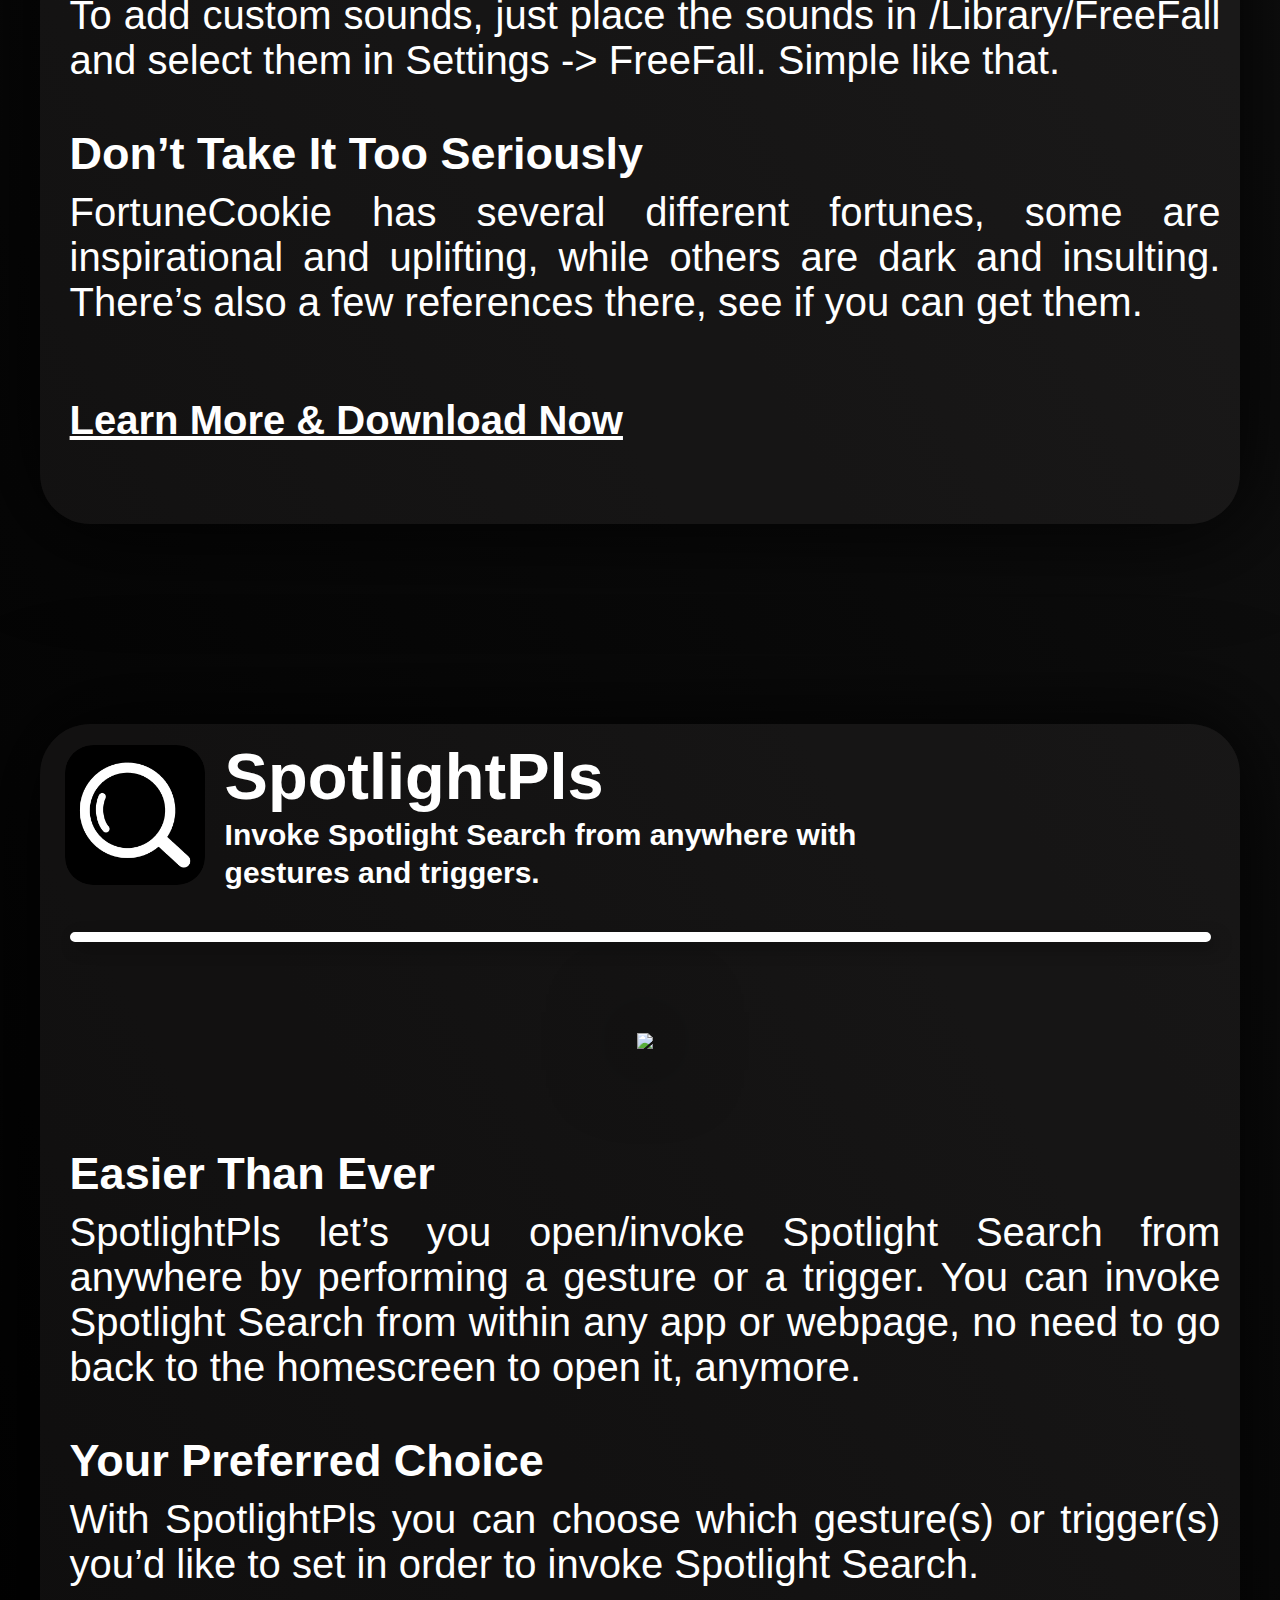
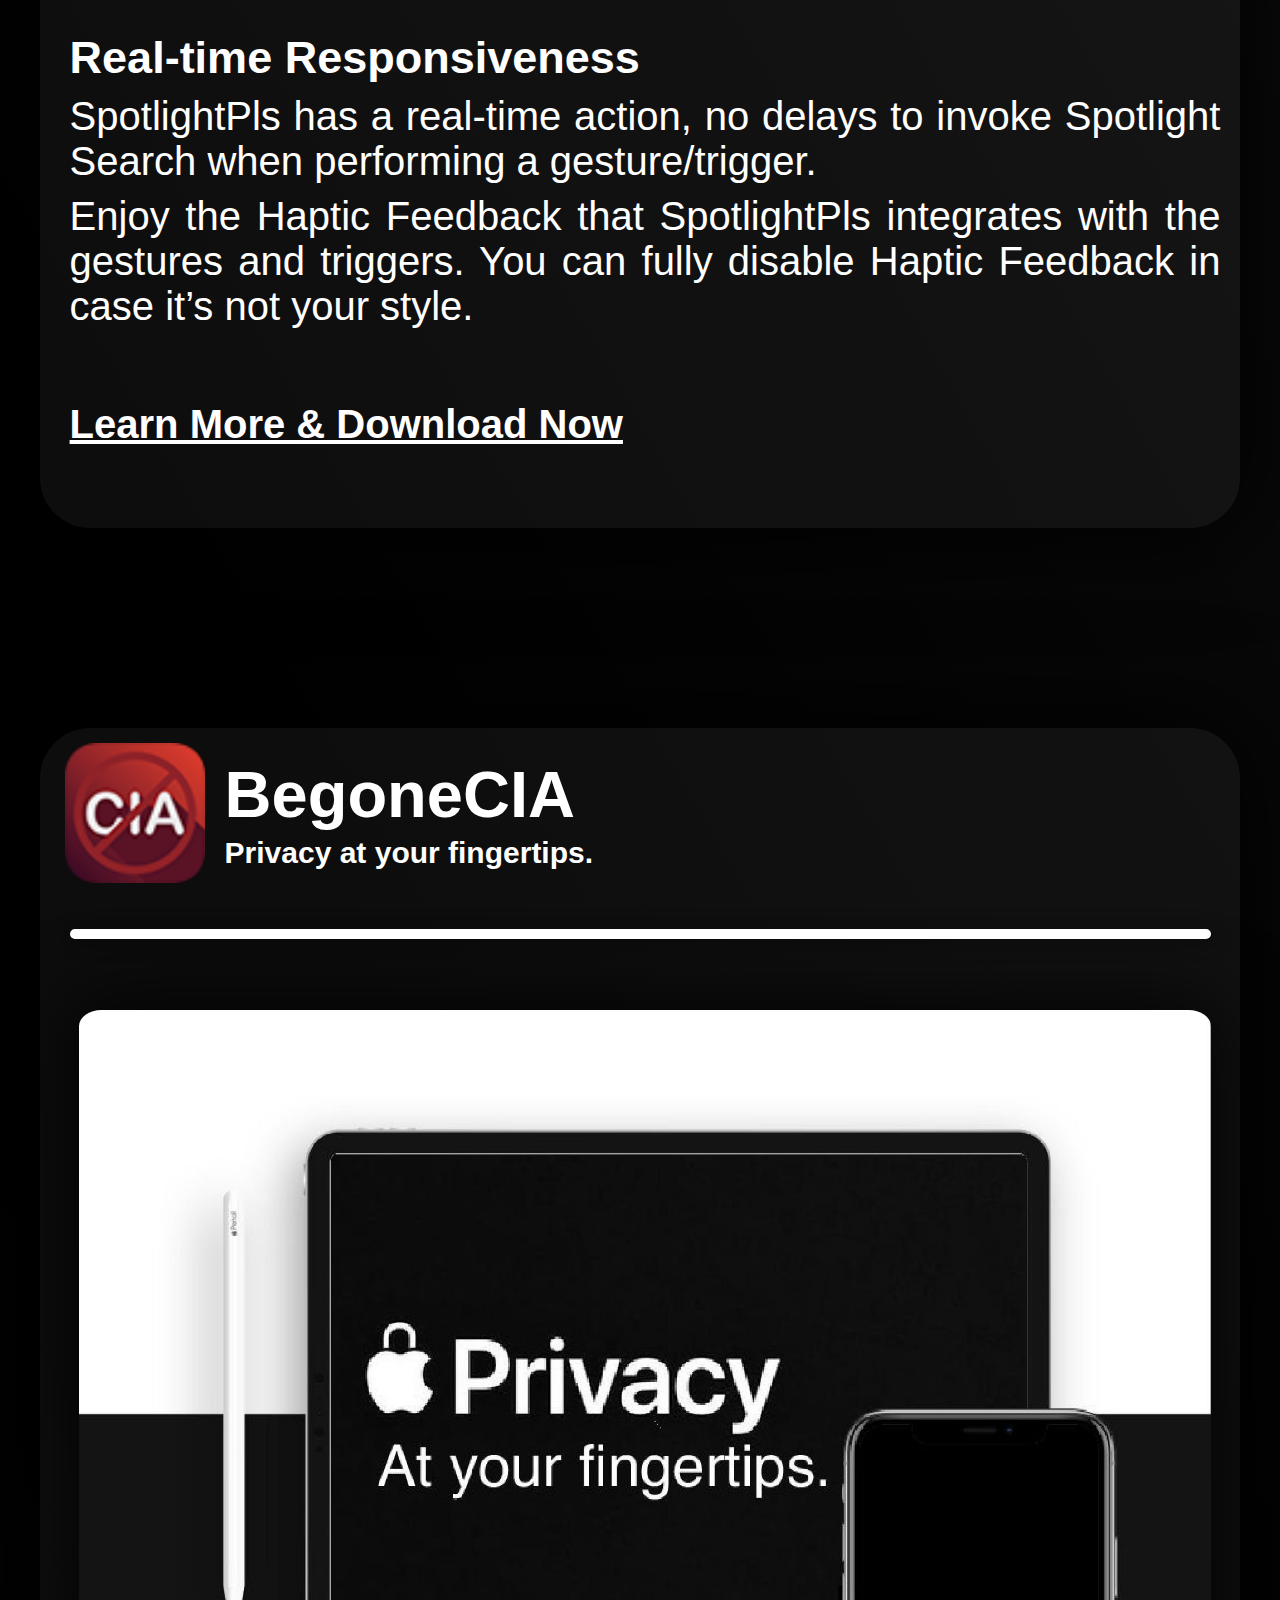
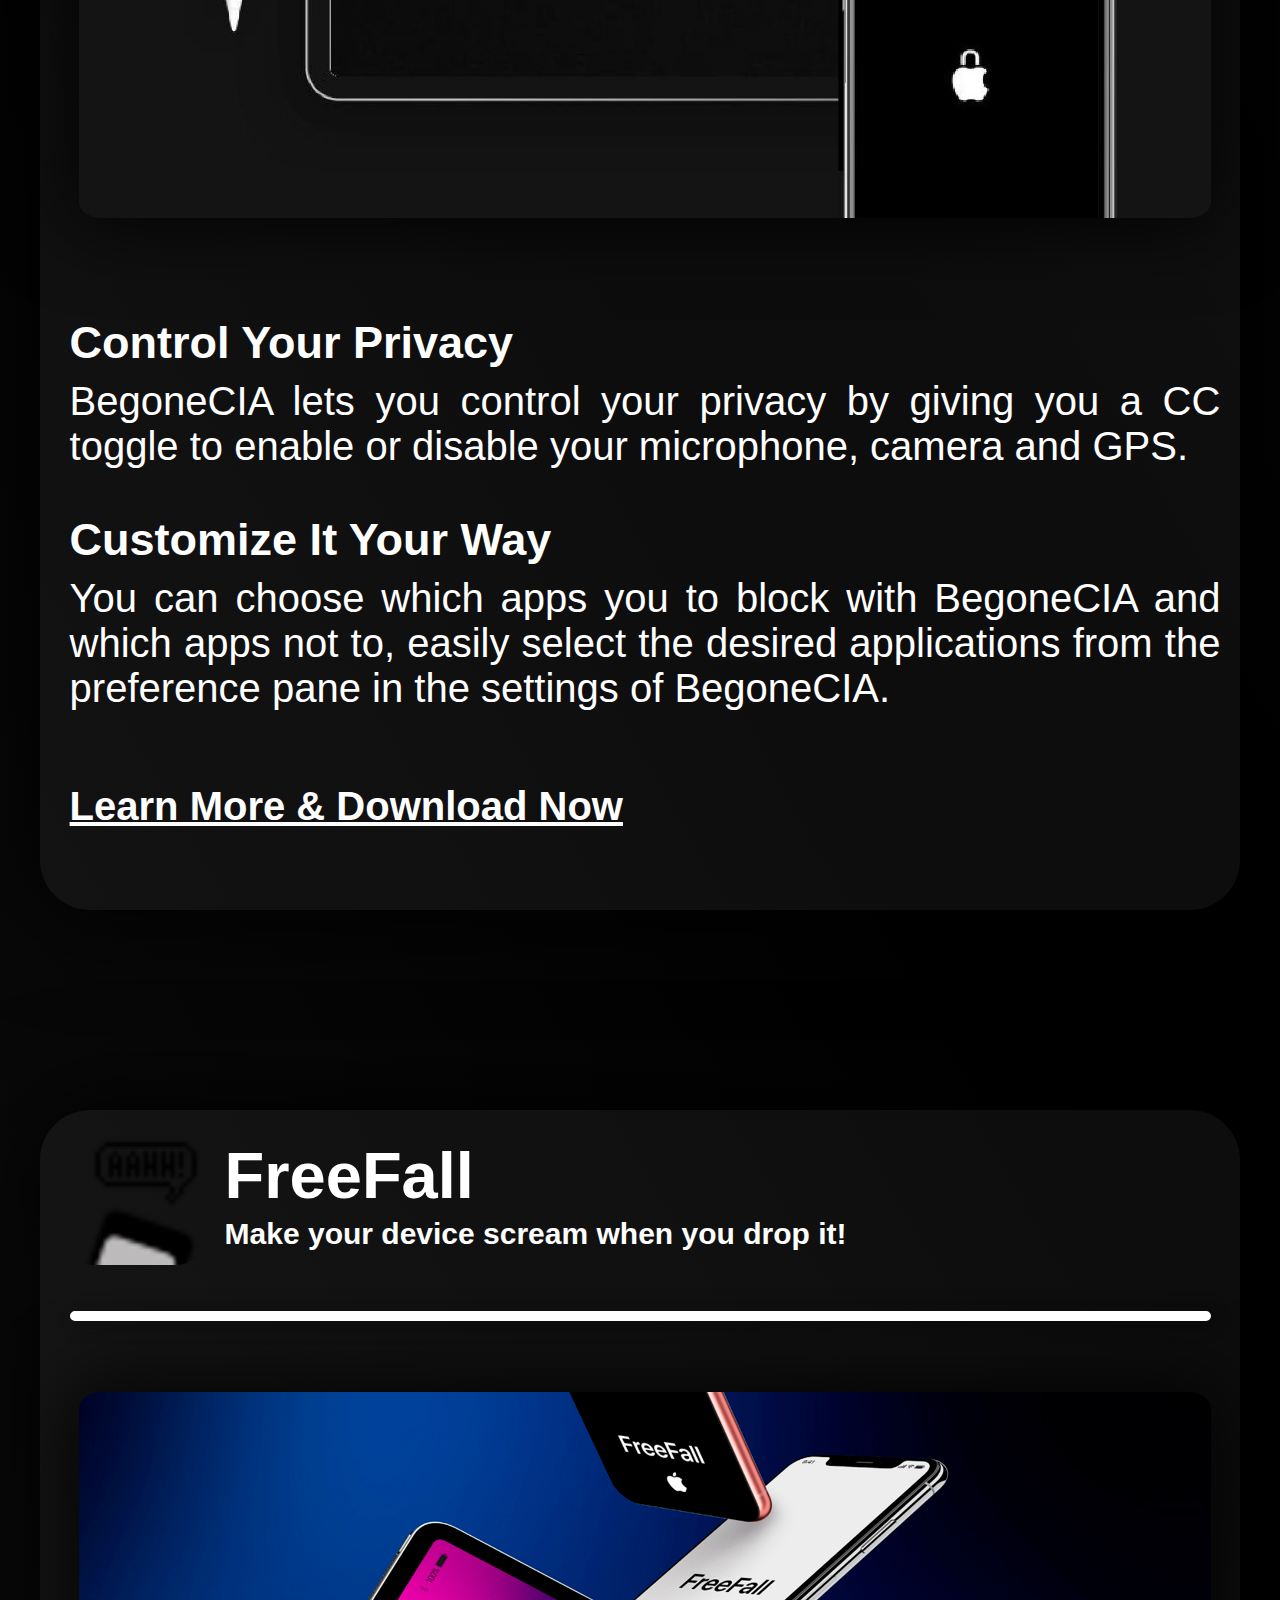
==== commit fb6d5732: "updated index file" ====
--- a/index.html
+++ b/index.html
@@ -5,7 +5,7 @@
     <meta charset="UTF-8">
 <meta name="viewport" content="user-scalable=yes" content="width=device-width, initial-scale=1">
 <meta name="apple-mobile-web-app-capable" content="yes">
-    <title>alex_png's Repository</title>
+    <title>KGeetings's Repository</title>
 	<link rel="stylesheet" type="text/css" href="./assets/css/animate.css"/>
 	<link rel="stylesheet" type="text/css" href="./assets/css/style.css"/>
 </head>
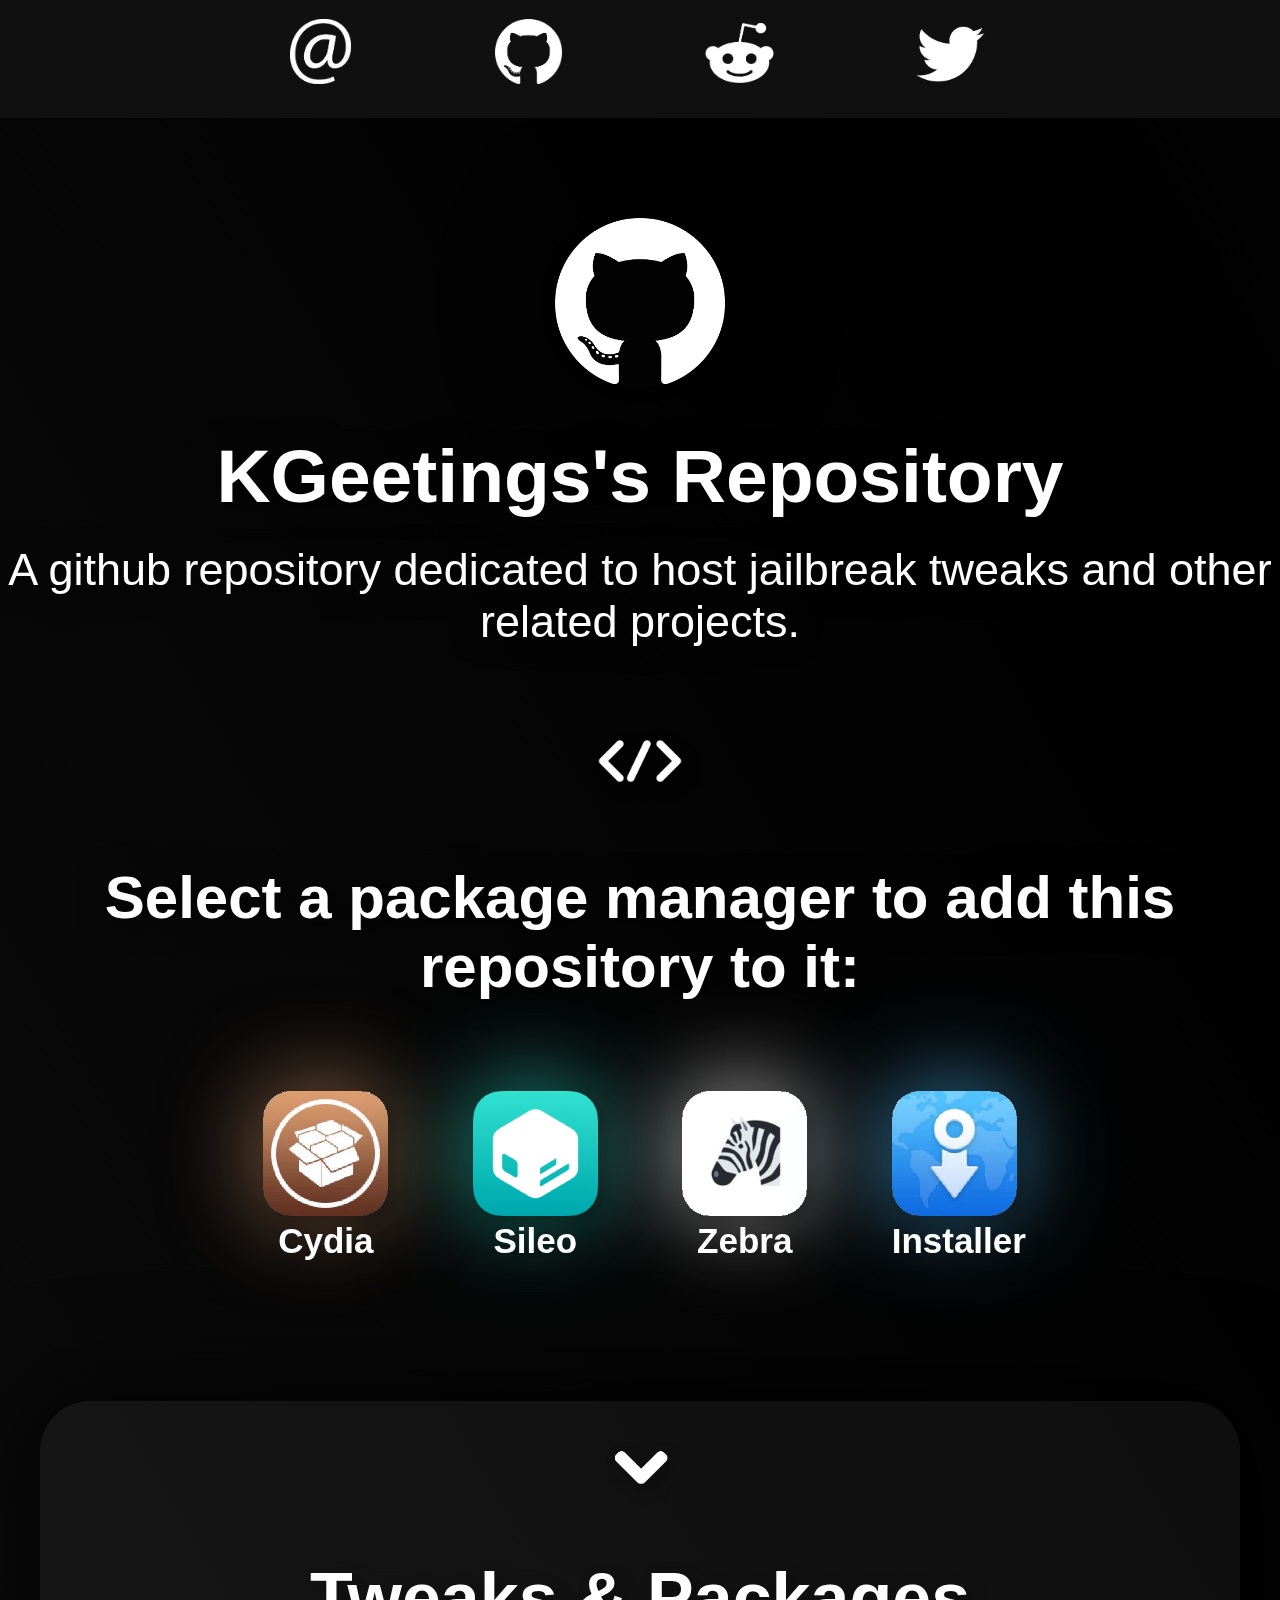
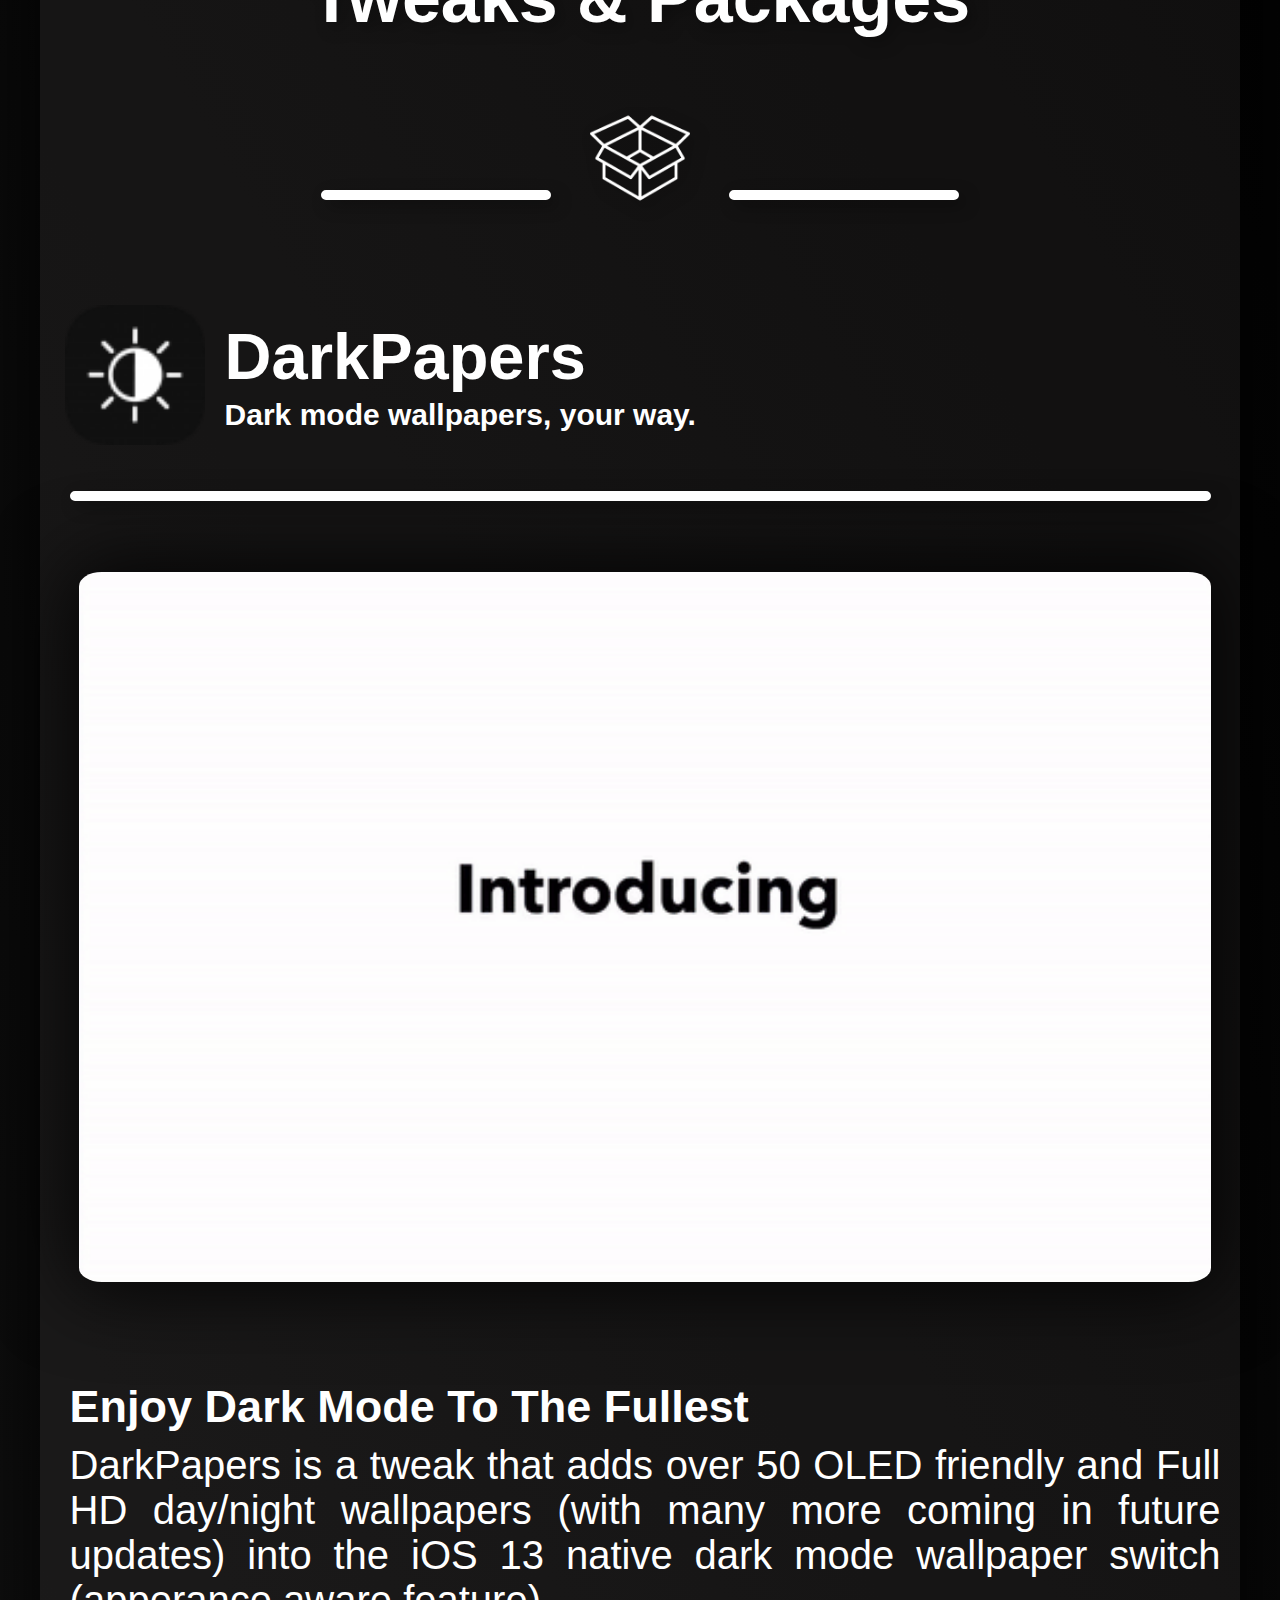
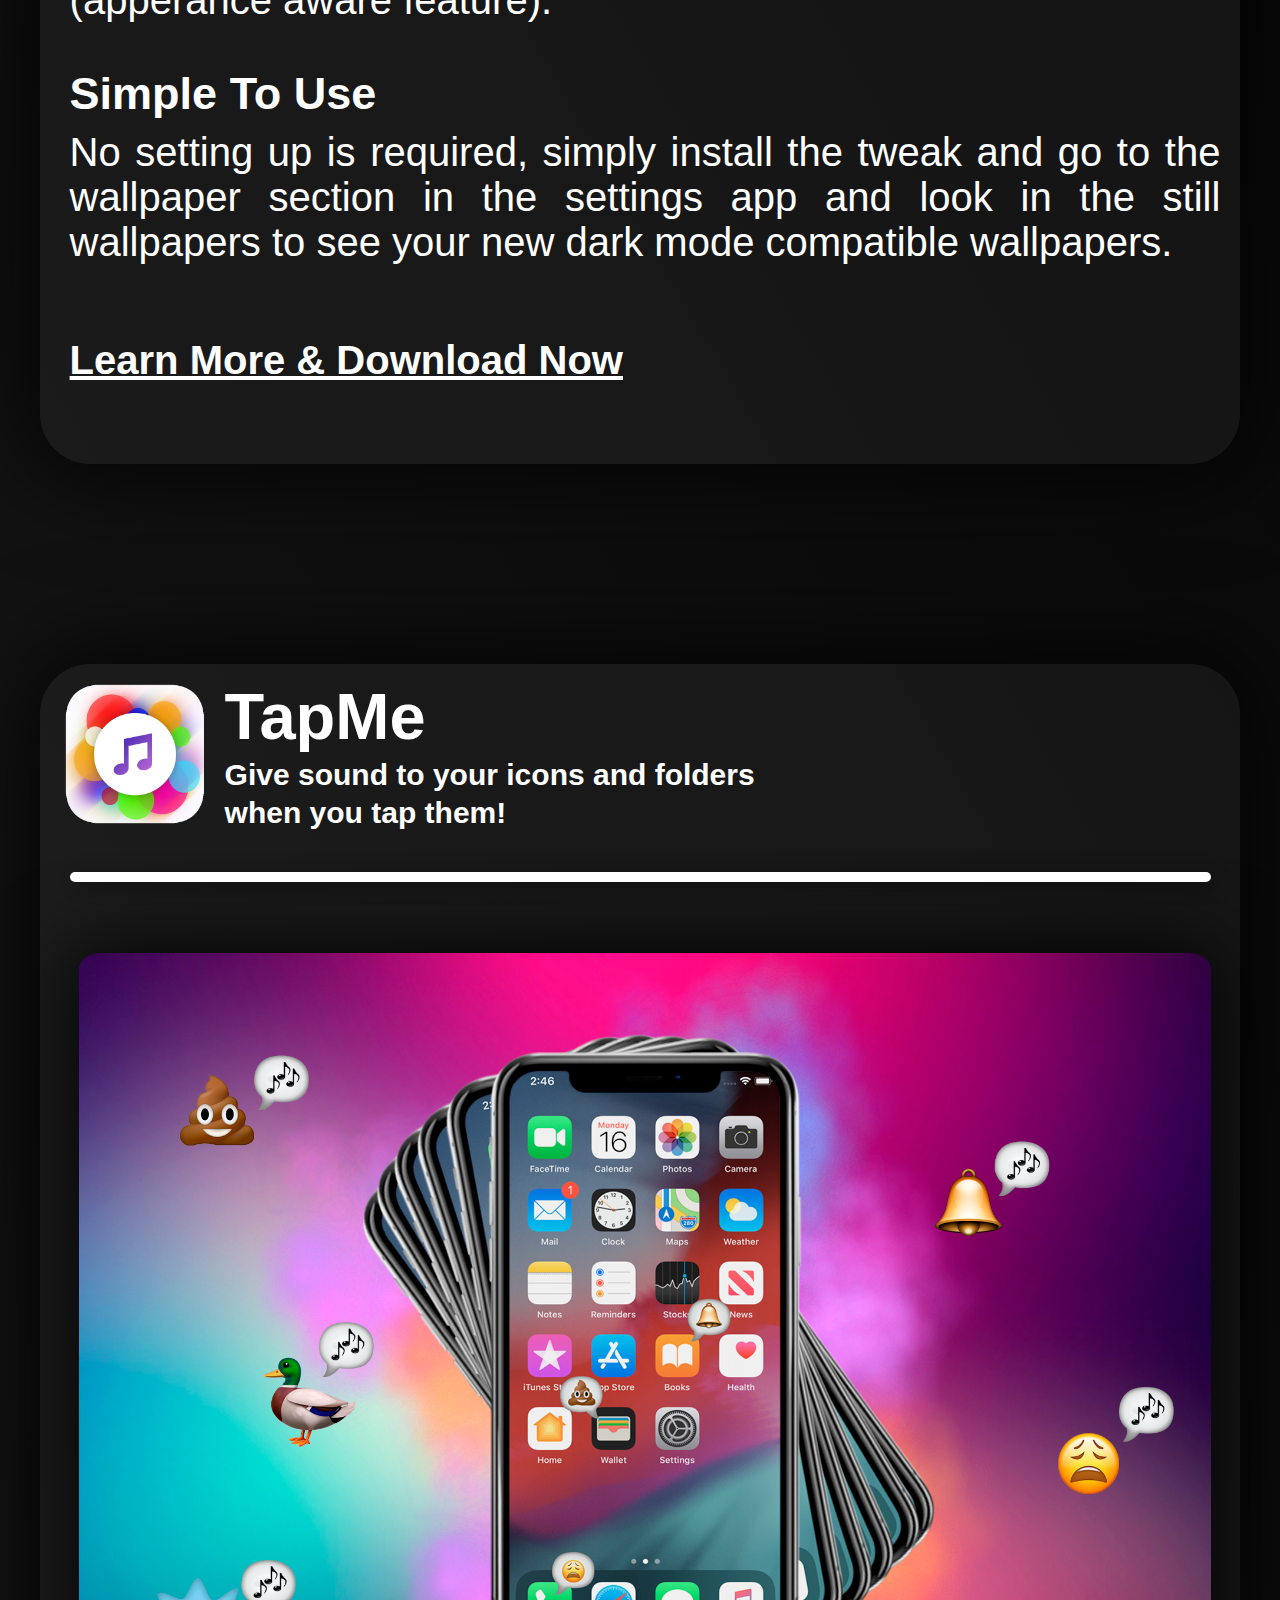
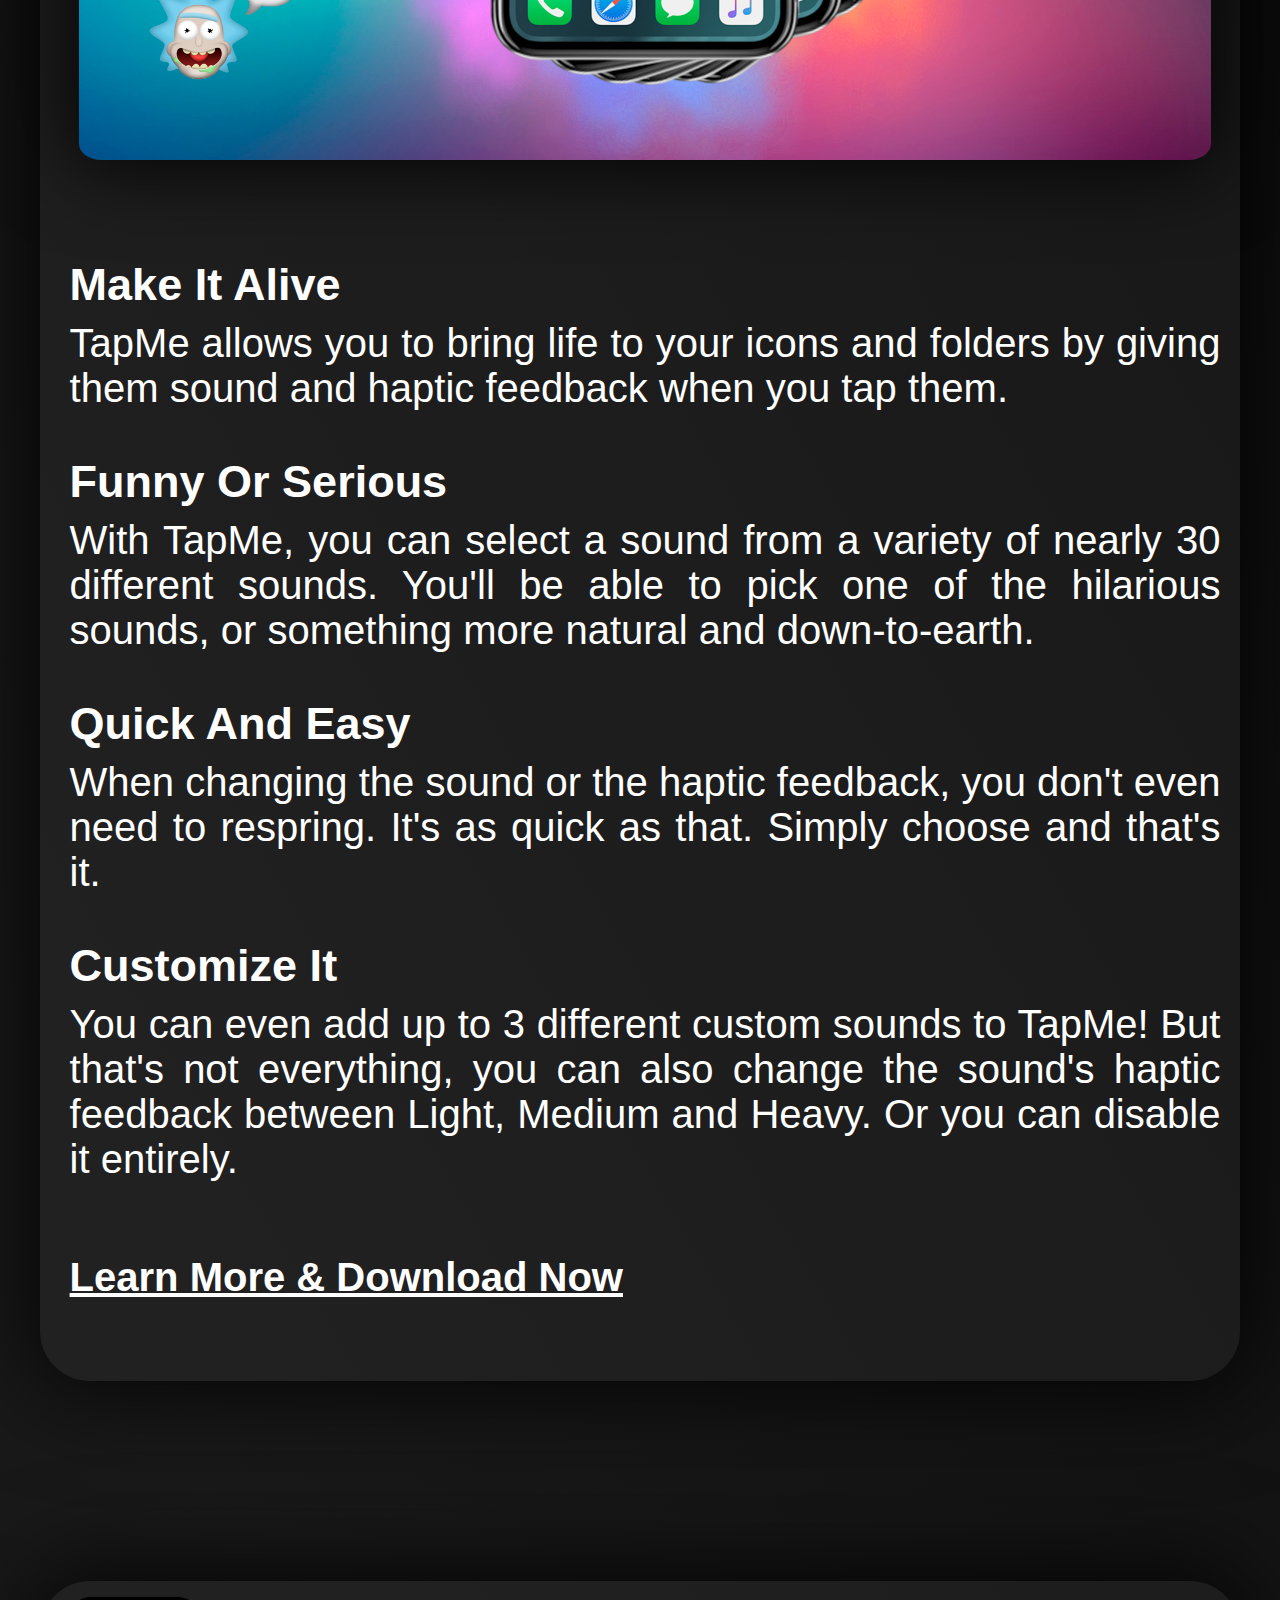
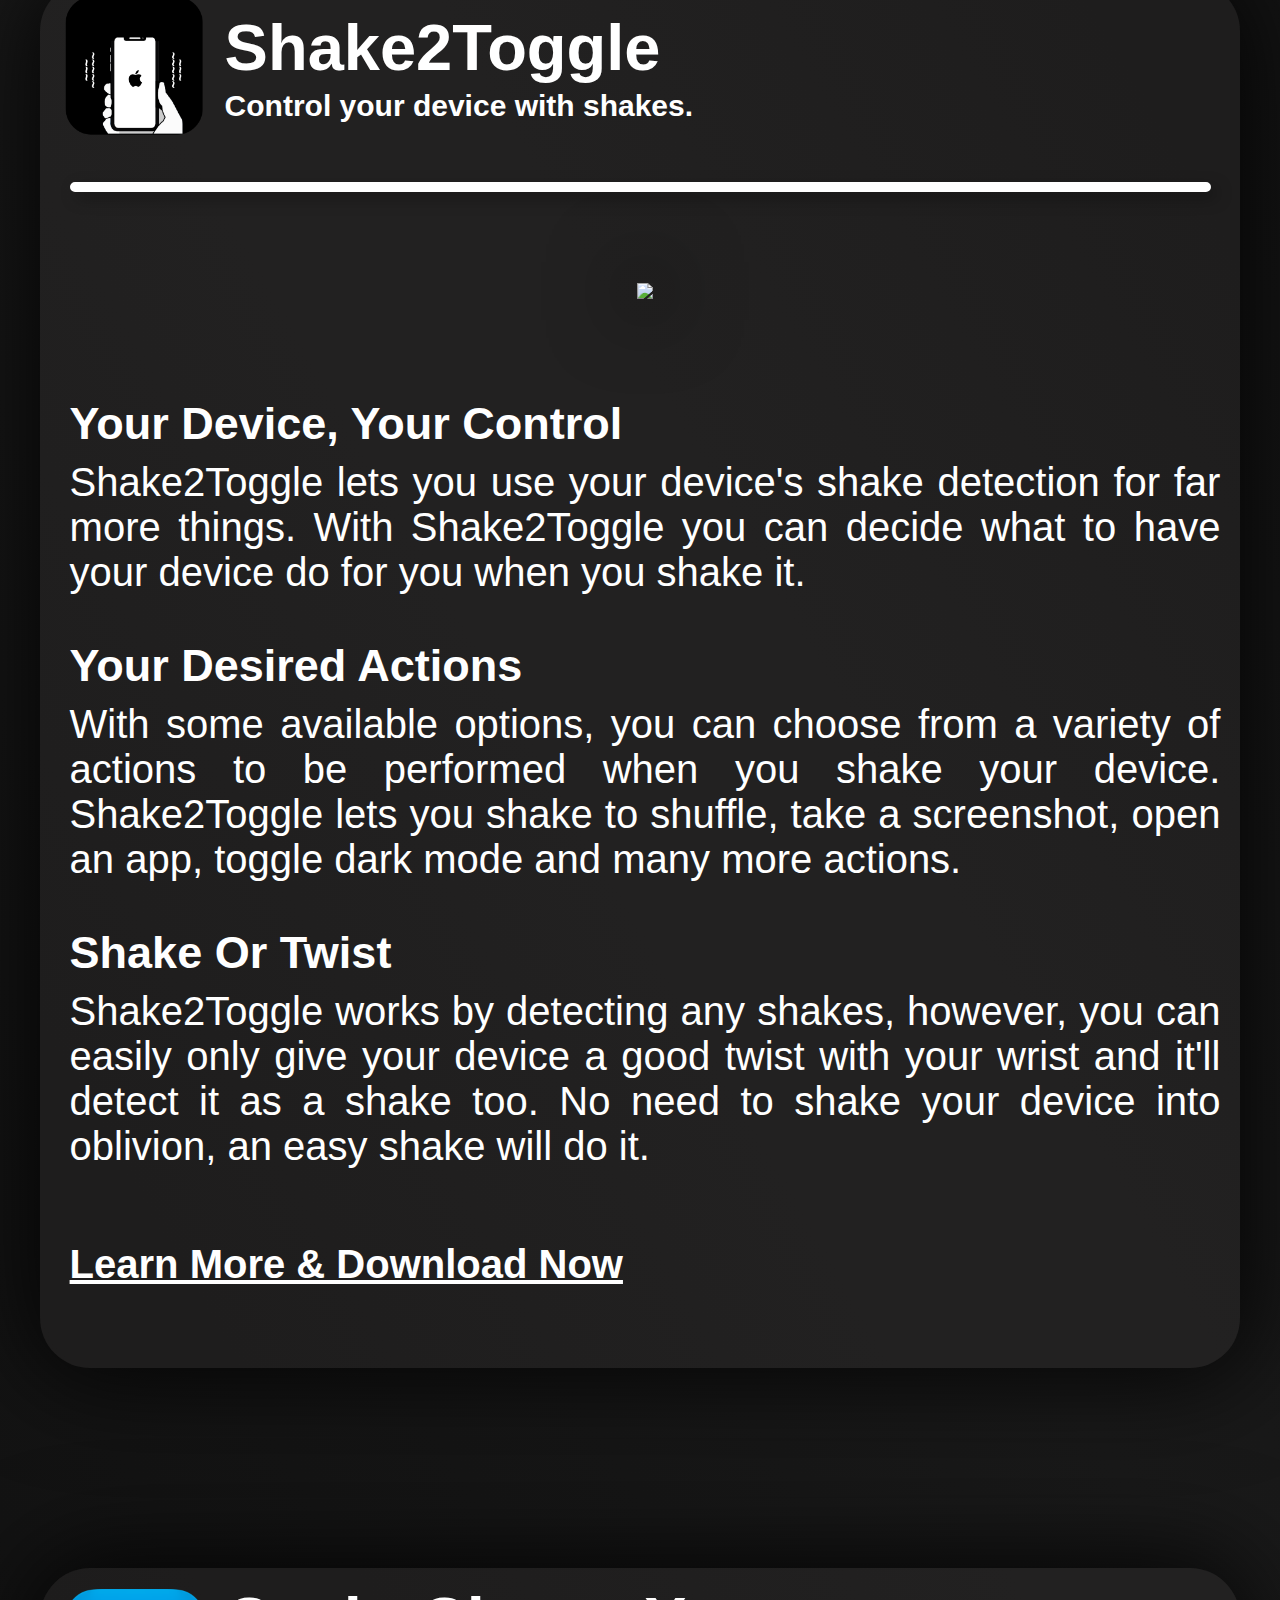
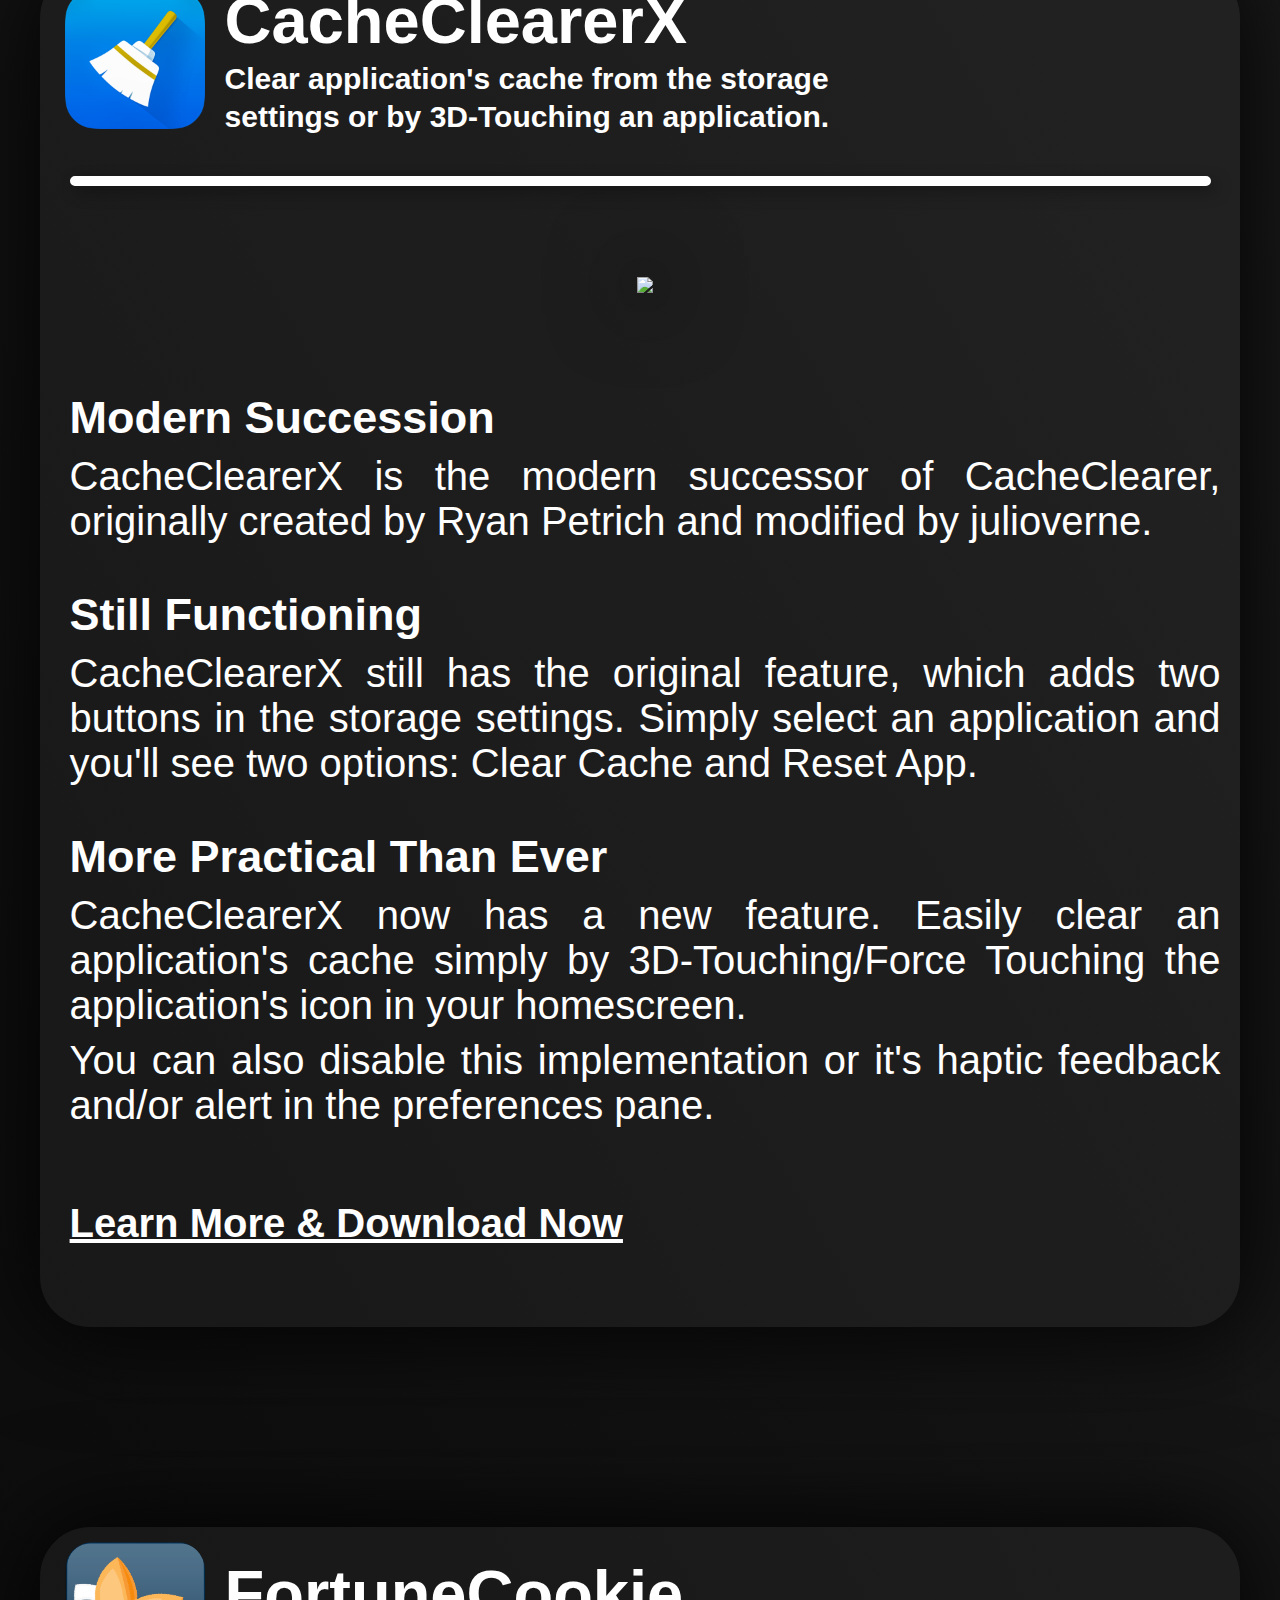
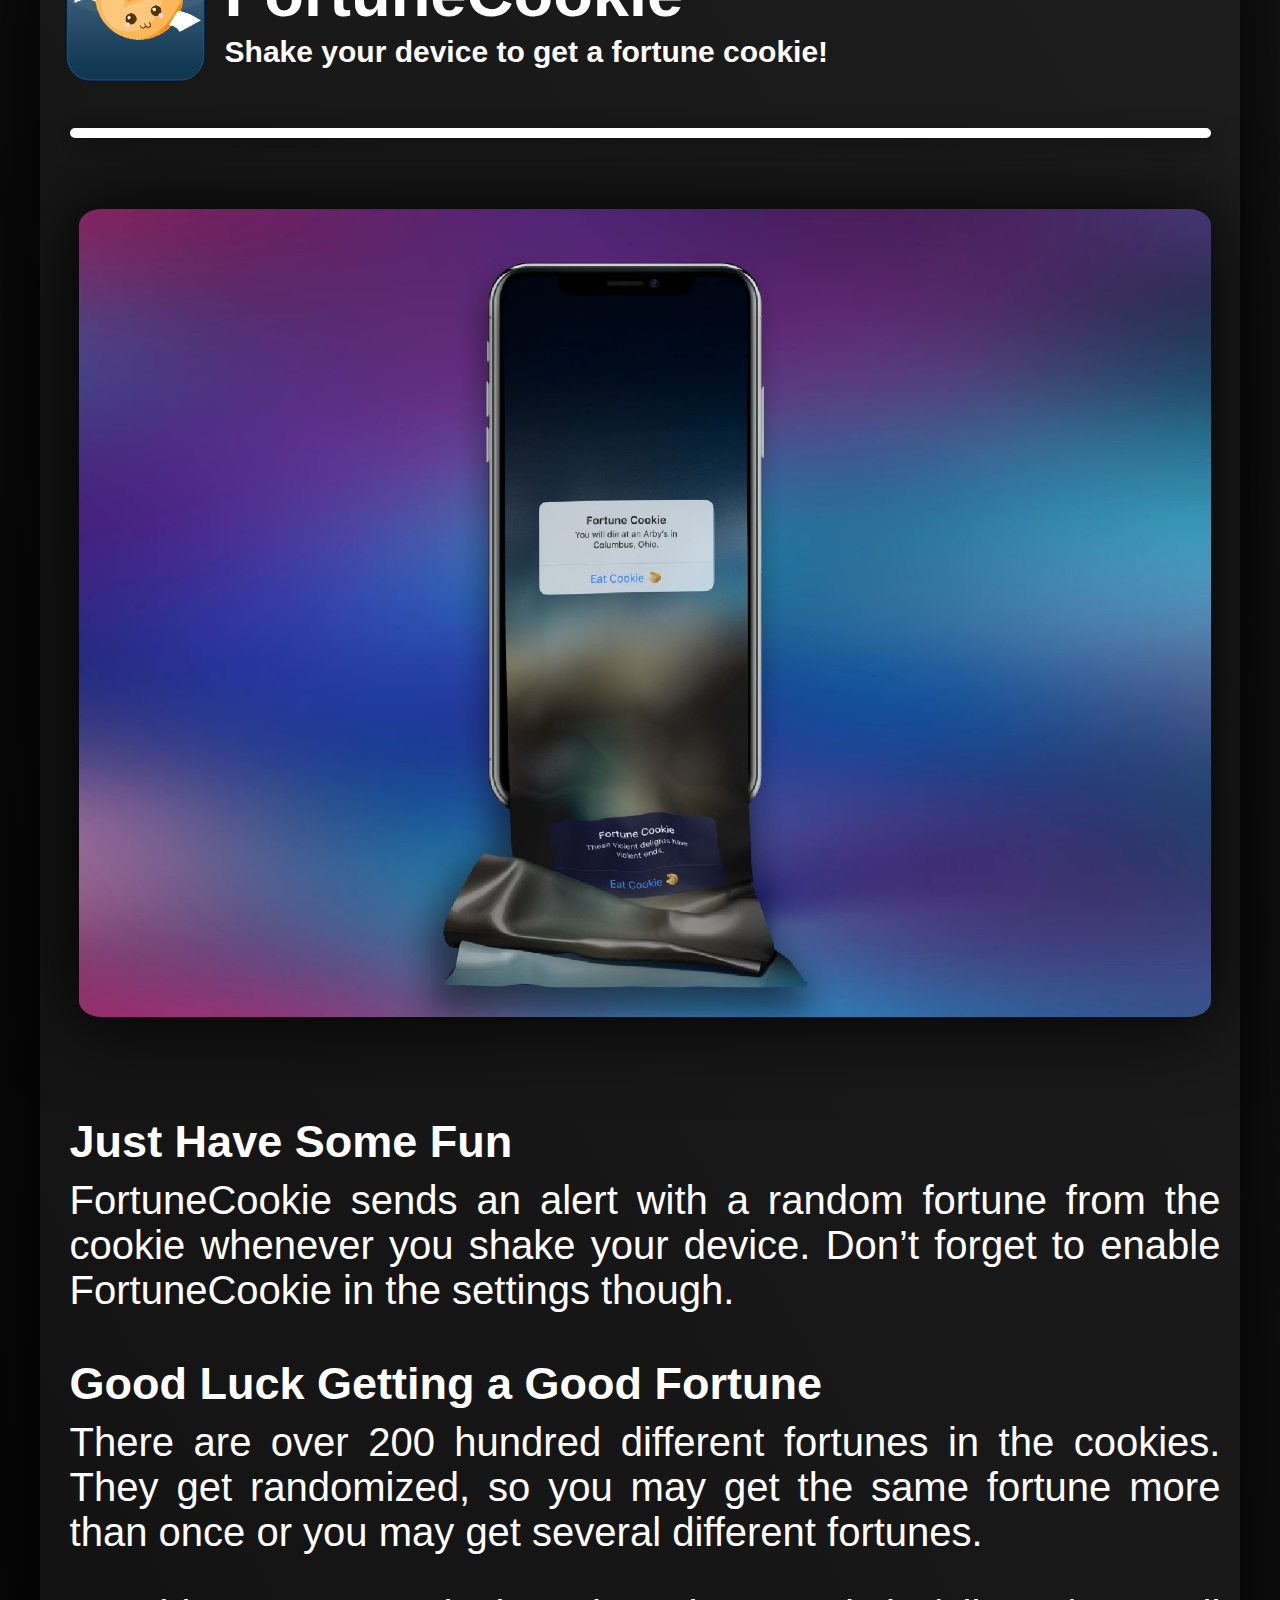
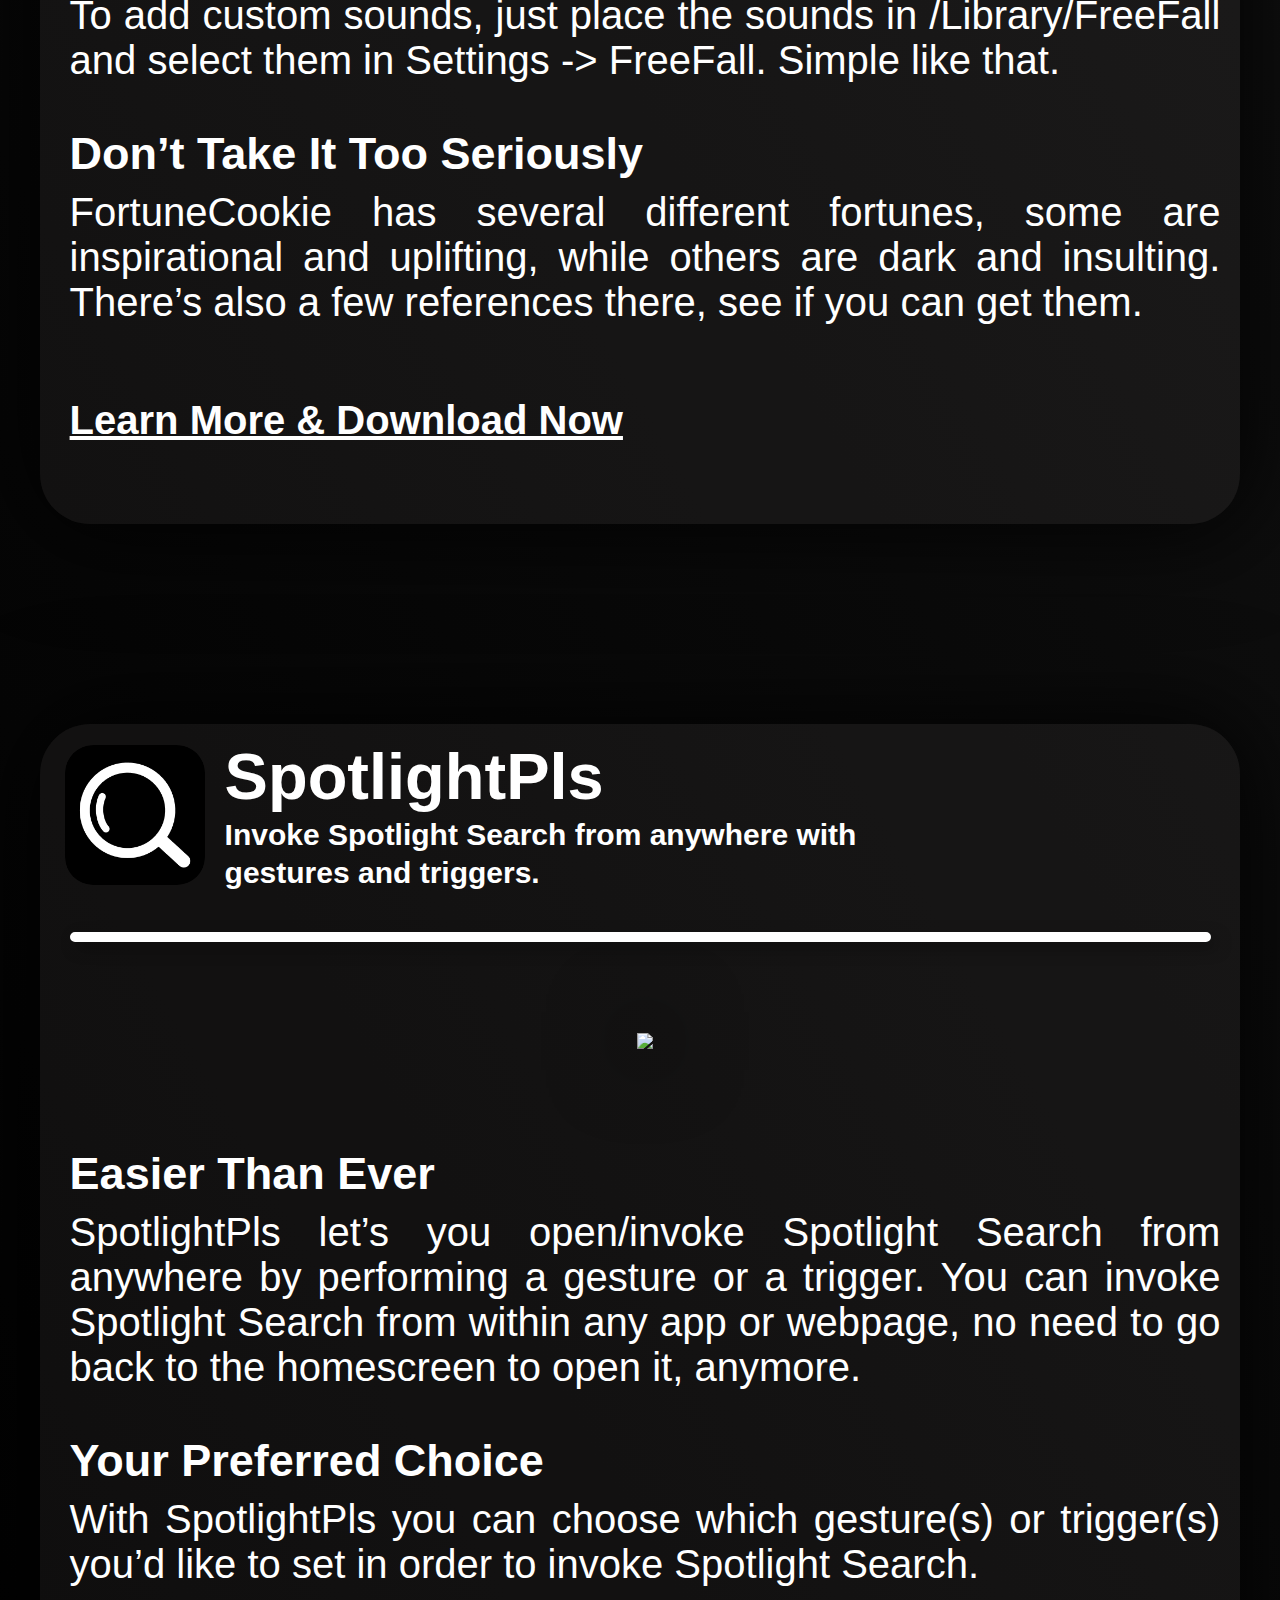
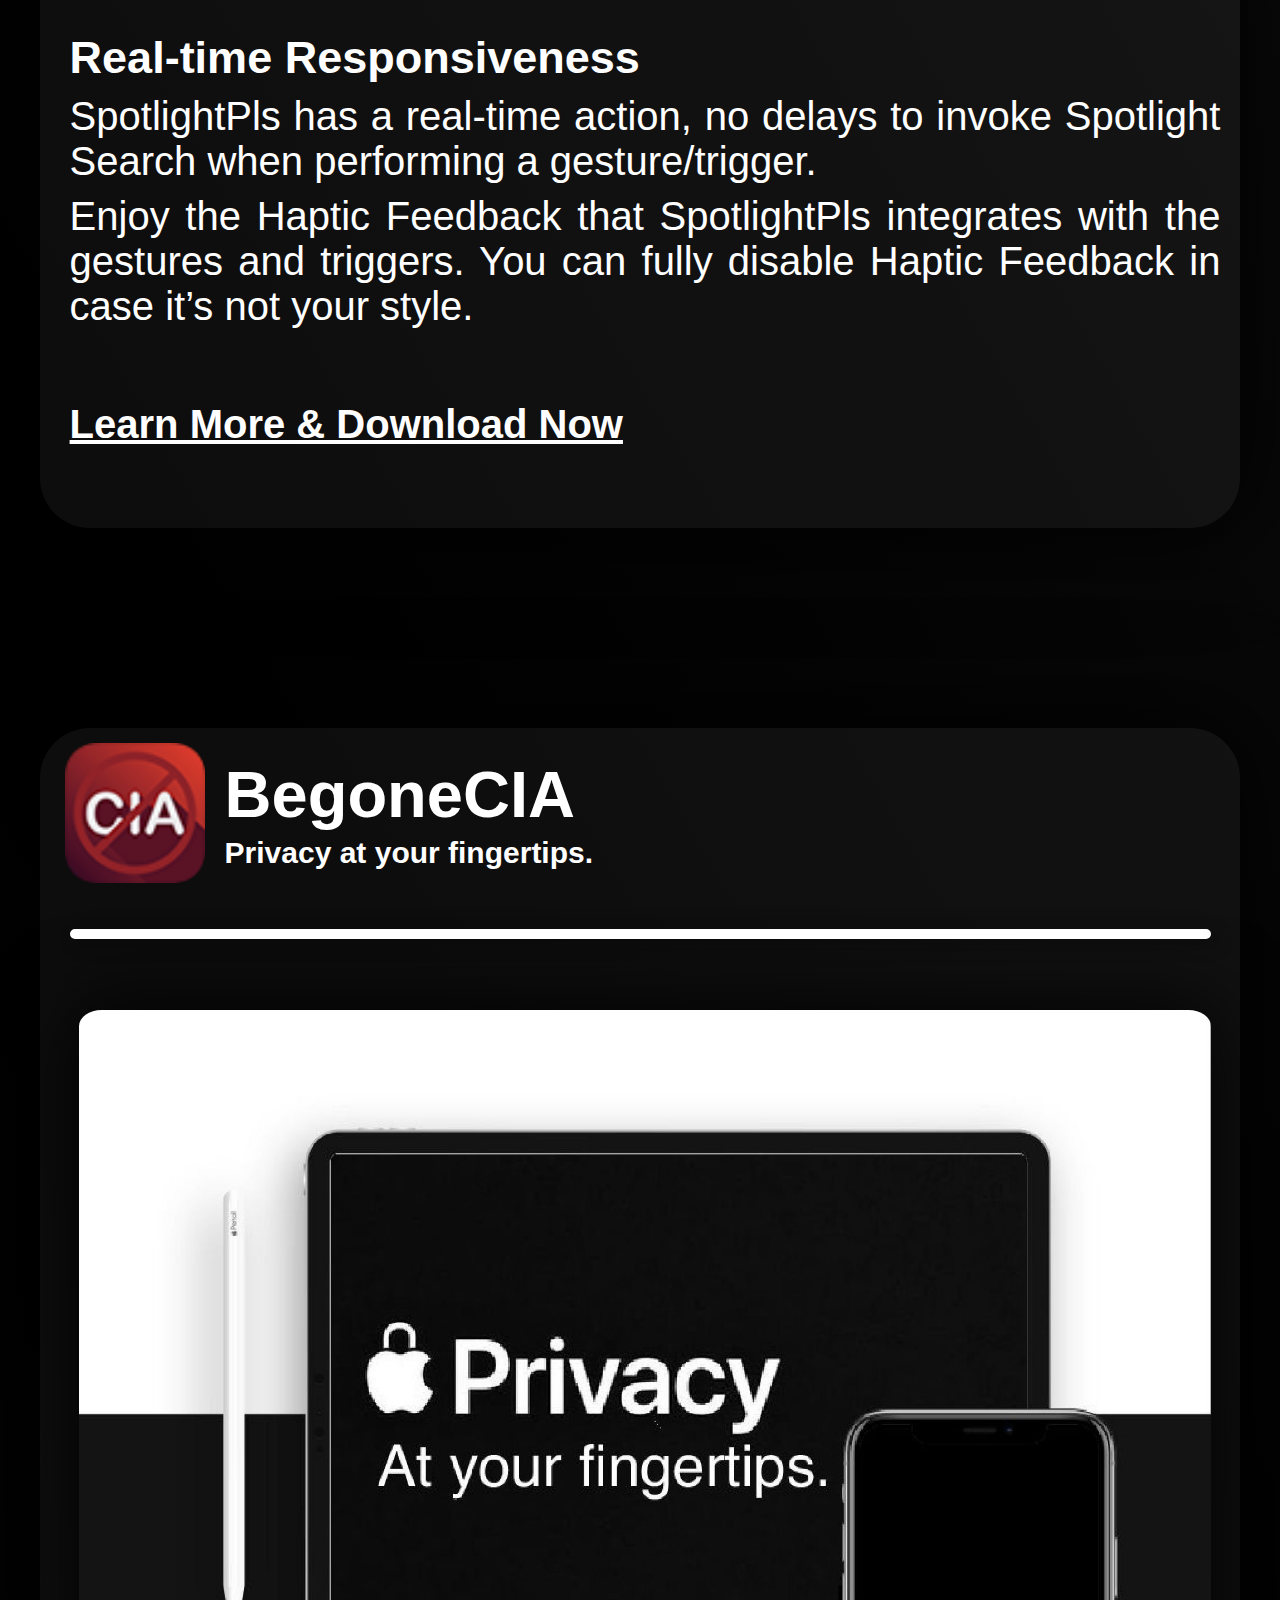
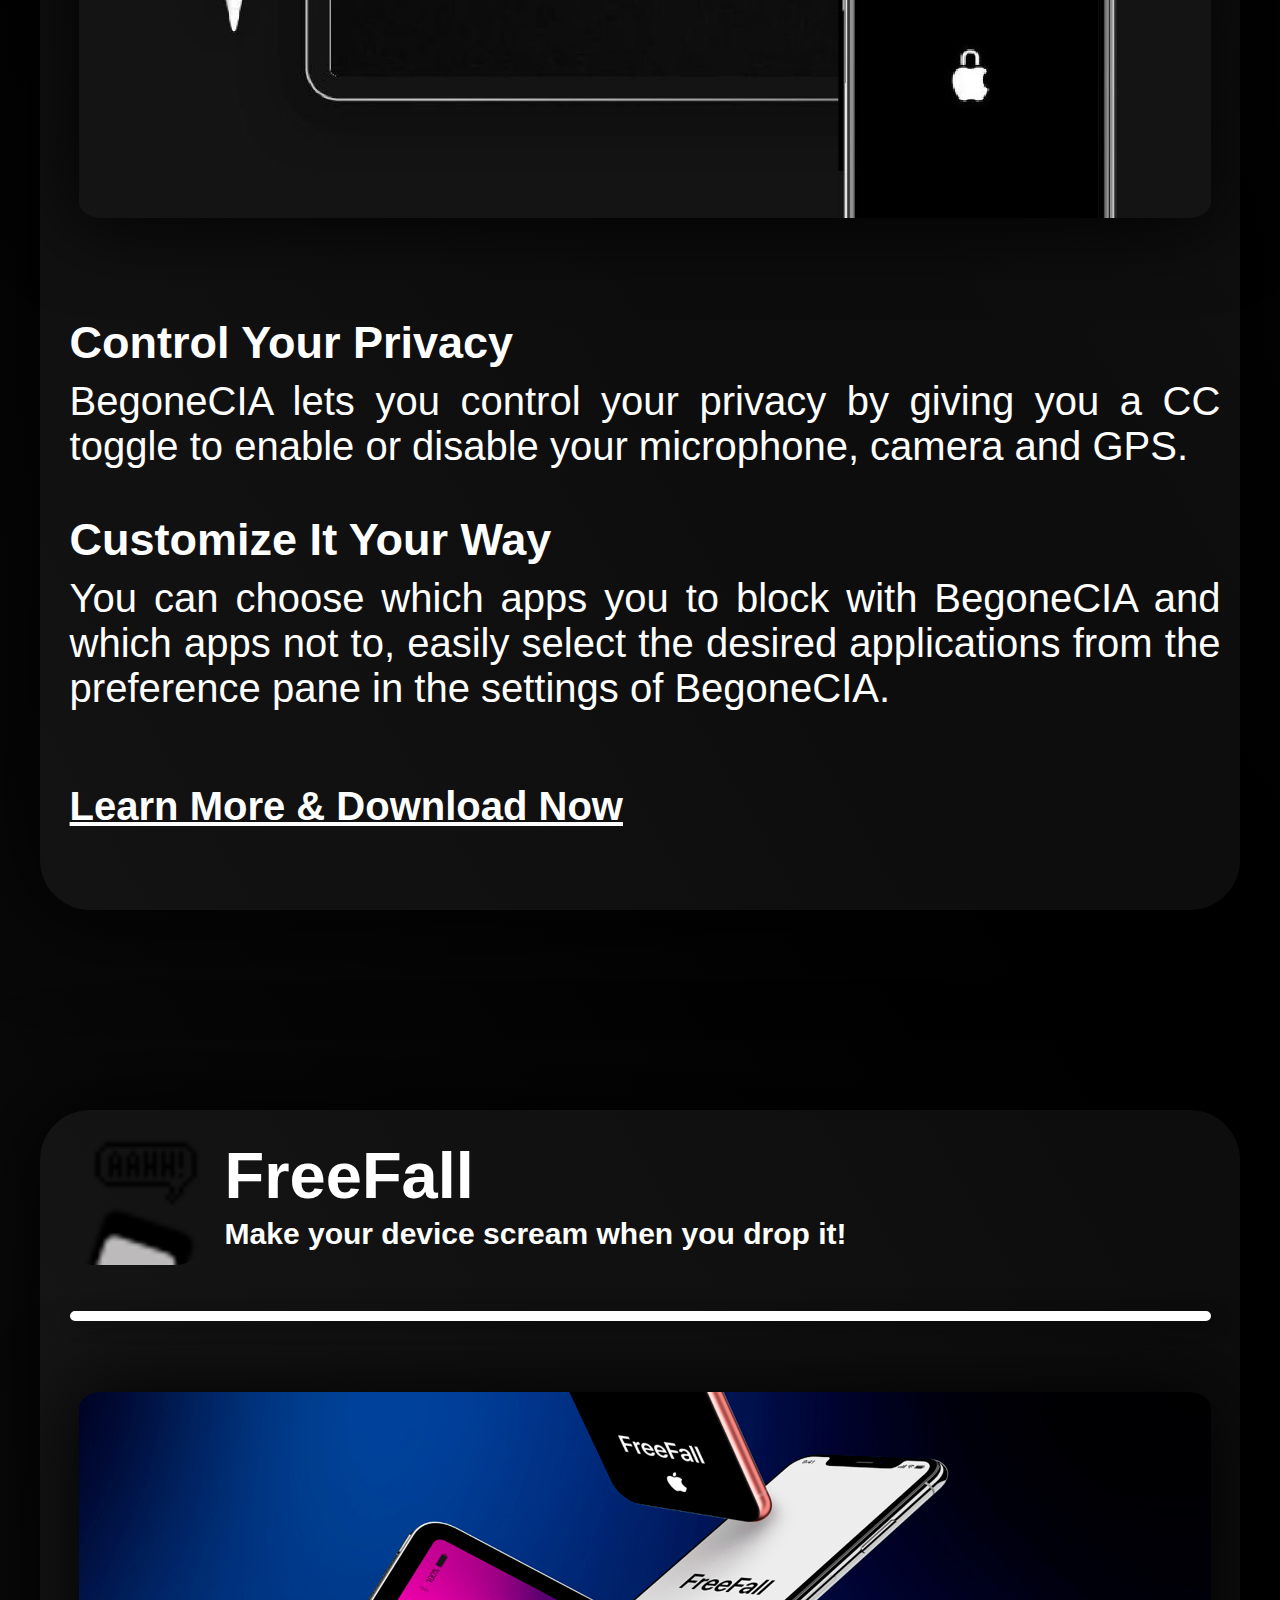
==== commit dc8c5a37: "updated index file with new hyperlink and div formatting" ====
--- a/index.html
+++ b/index.html
@@ -498,9 +498,7 @@
 
 <div class="animated fadeInUp" id="bottomnavnar">
 <br>
-<div>Website Developed by alex_png  ©  2020</div>
-</div>
-<div class="hovershadow" id="githubicon" onclick="location.href='https://github.com/alexPNG/alexpng.github.io'">       
+<a href="https://github.com/alexPNG/alexpng.github.io" target="_blank">Website Developed by alex_png ©  2020</a>
 </div>
 
 </body>
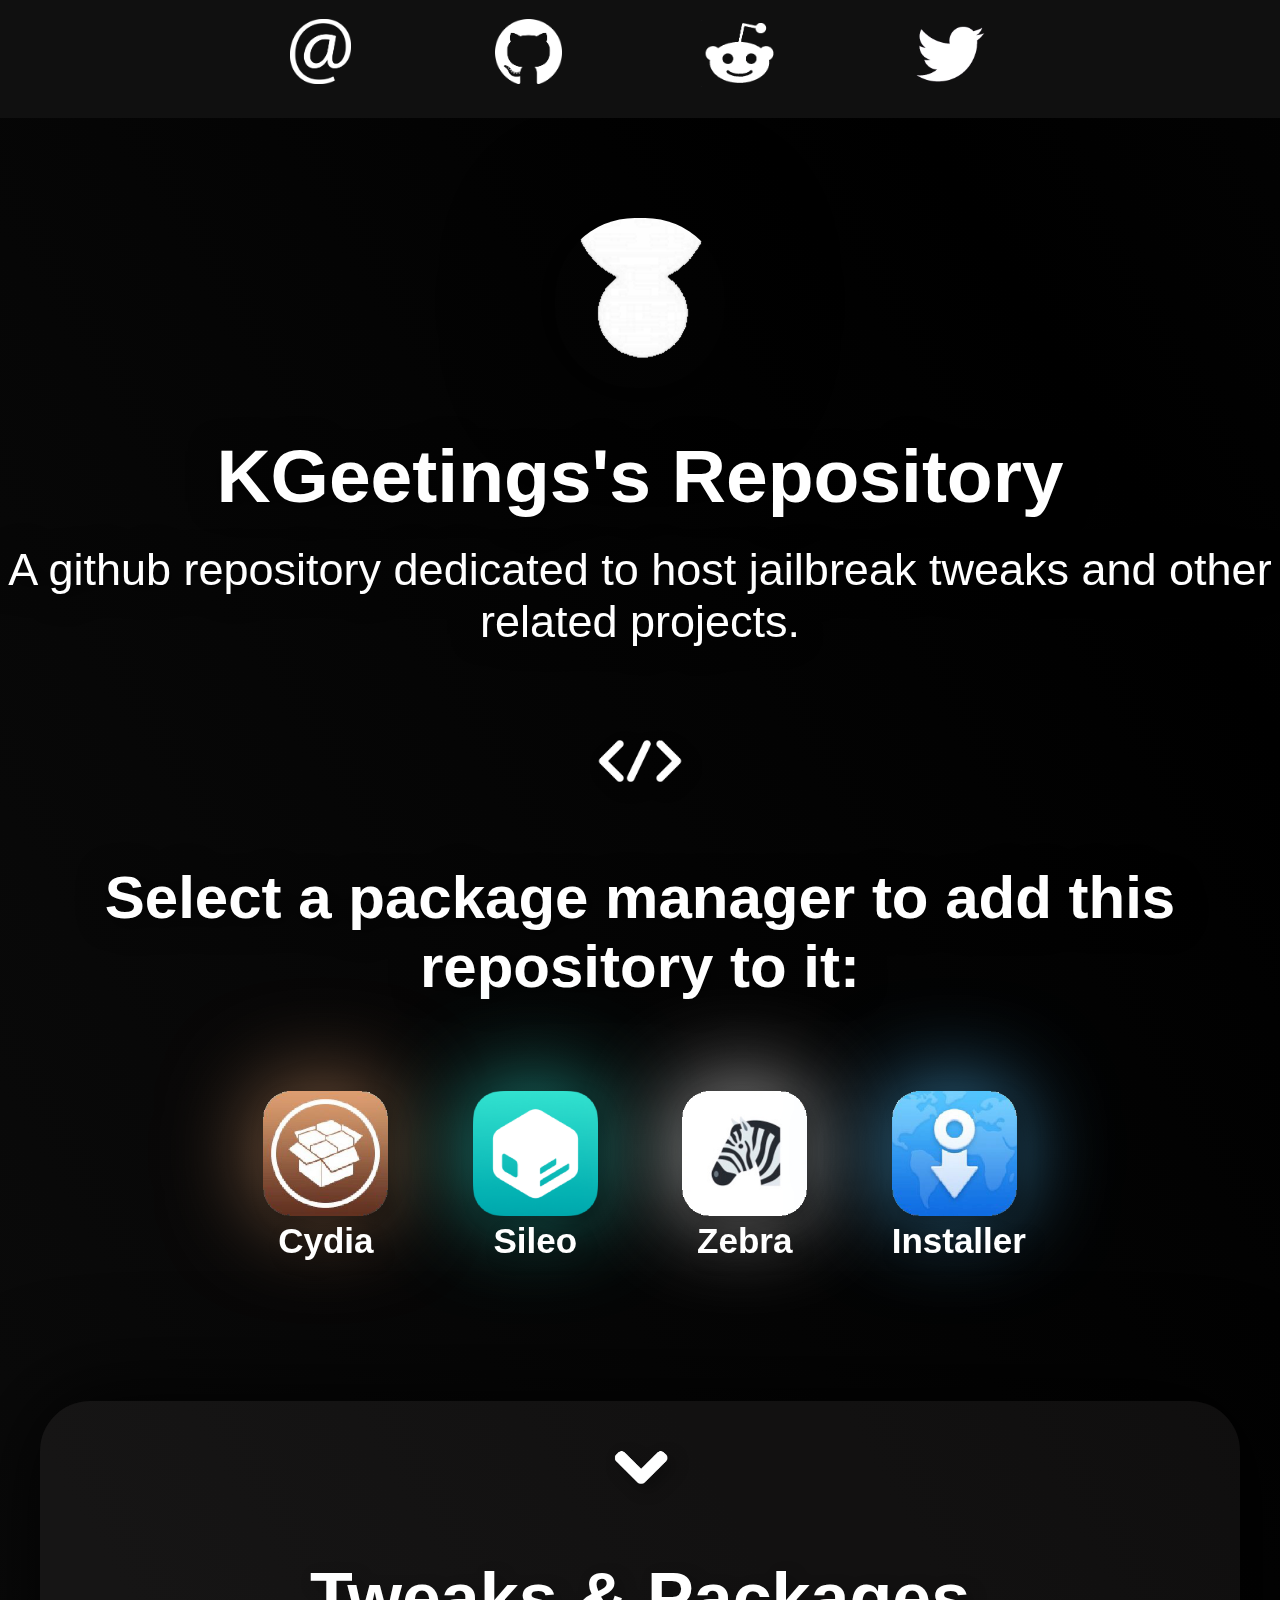
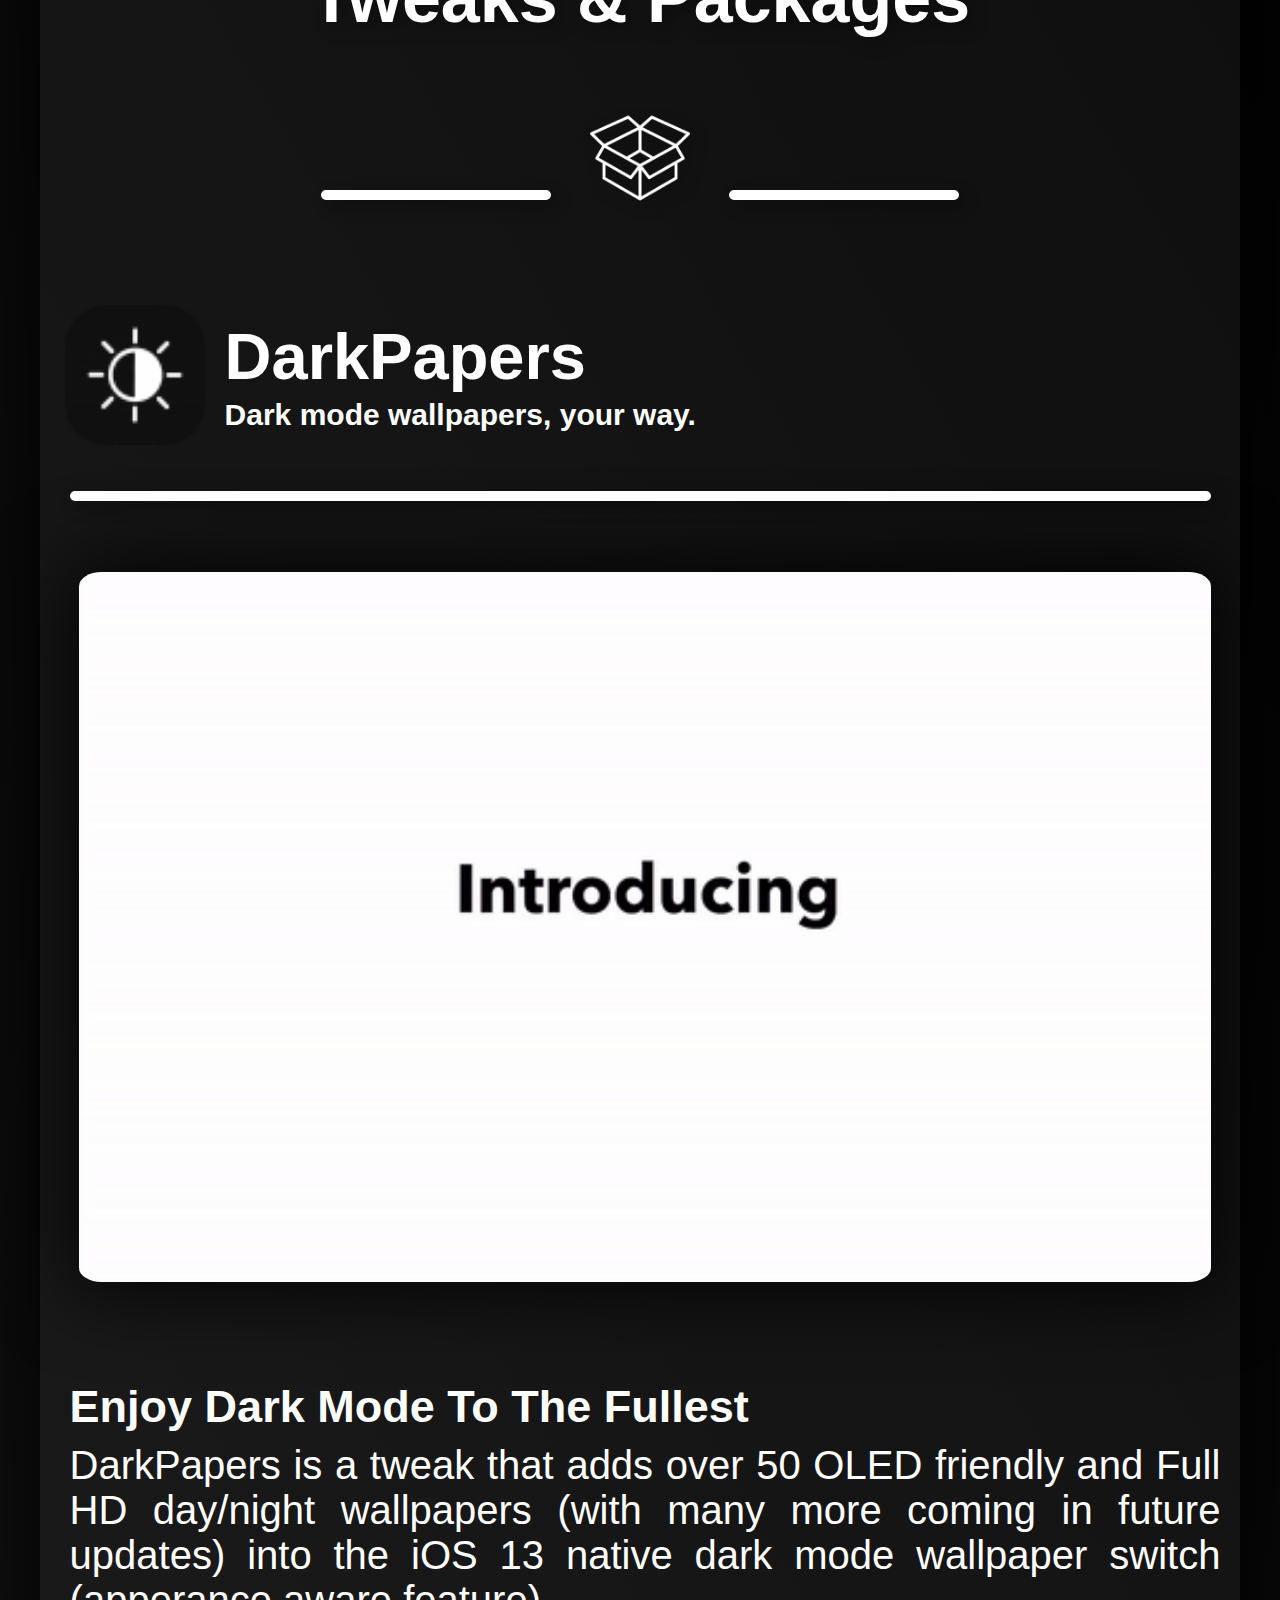
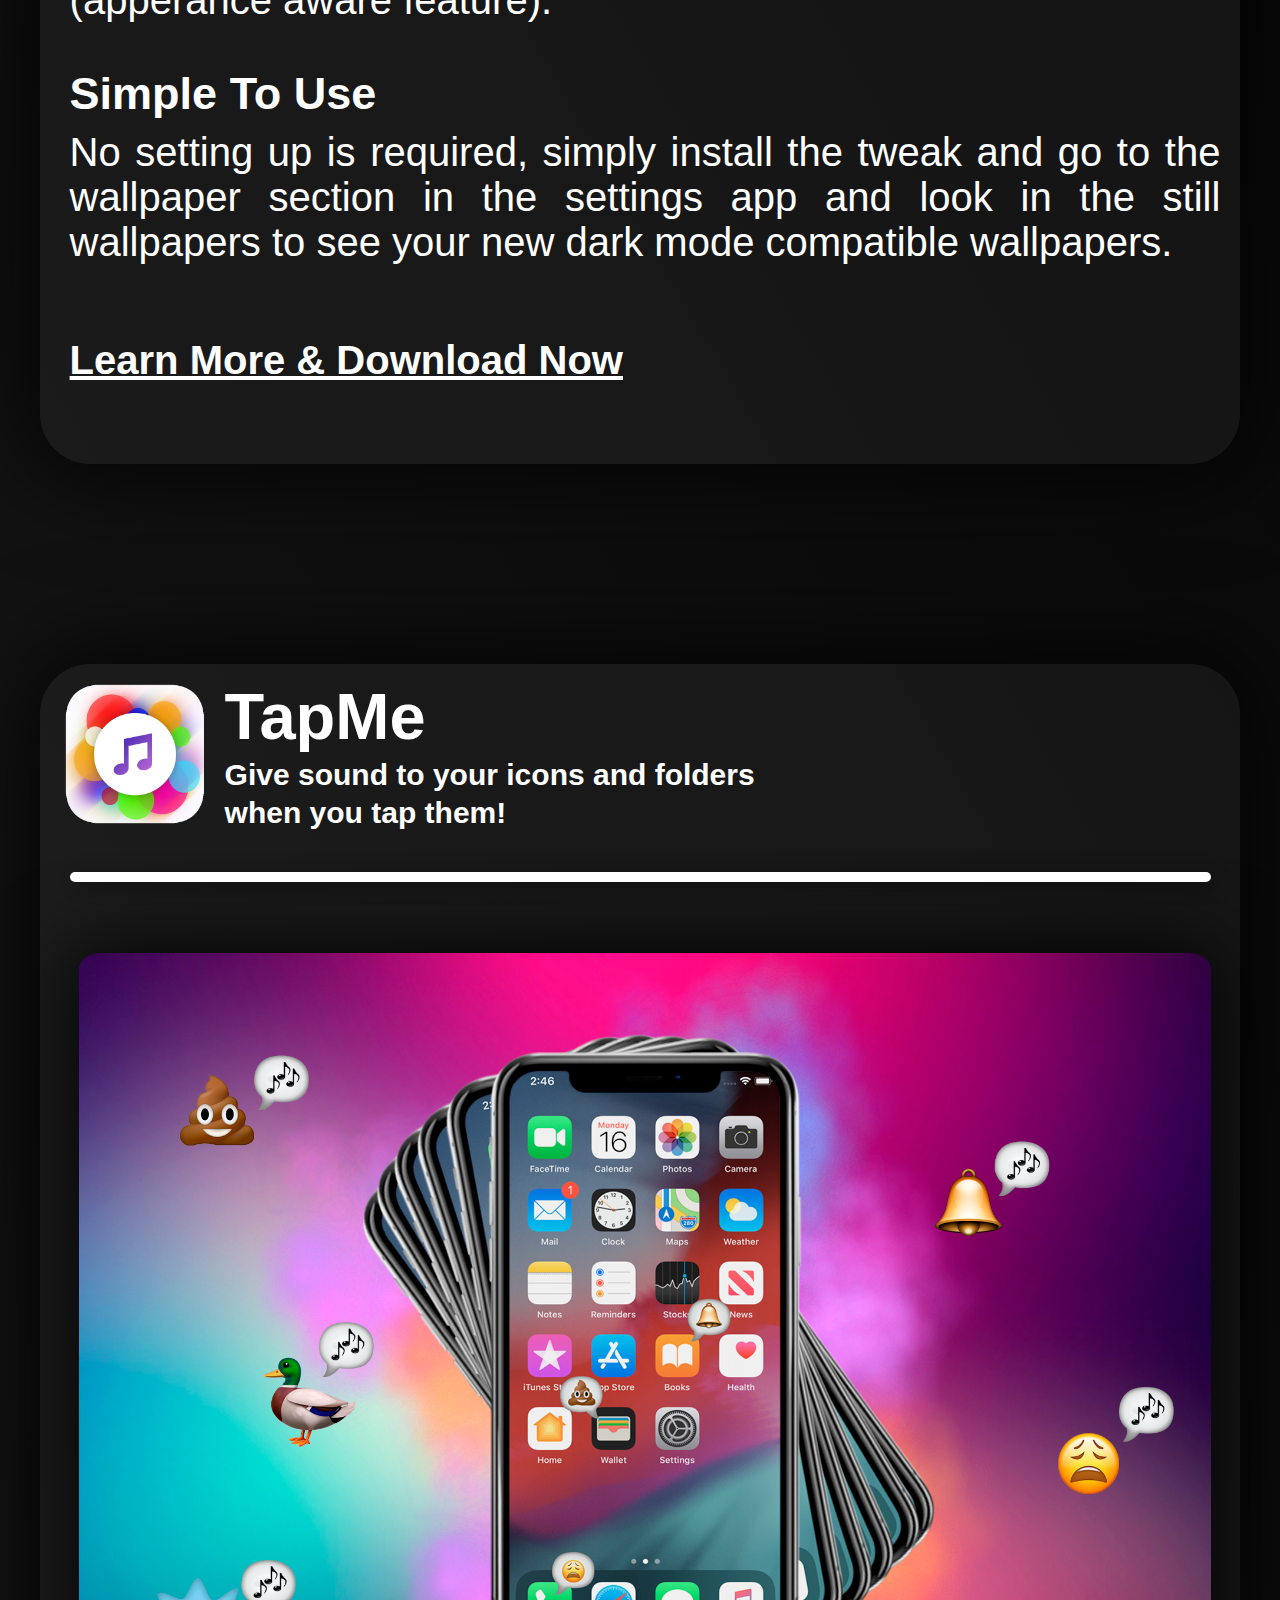
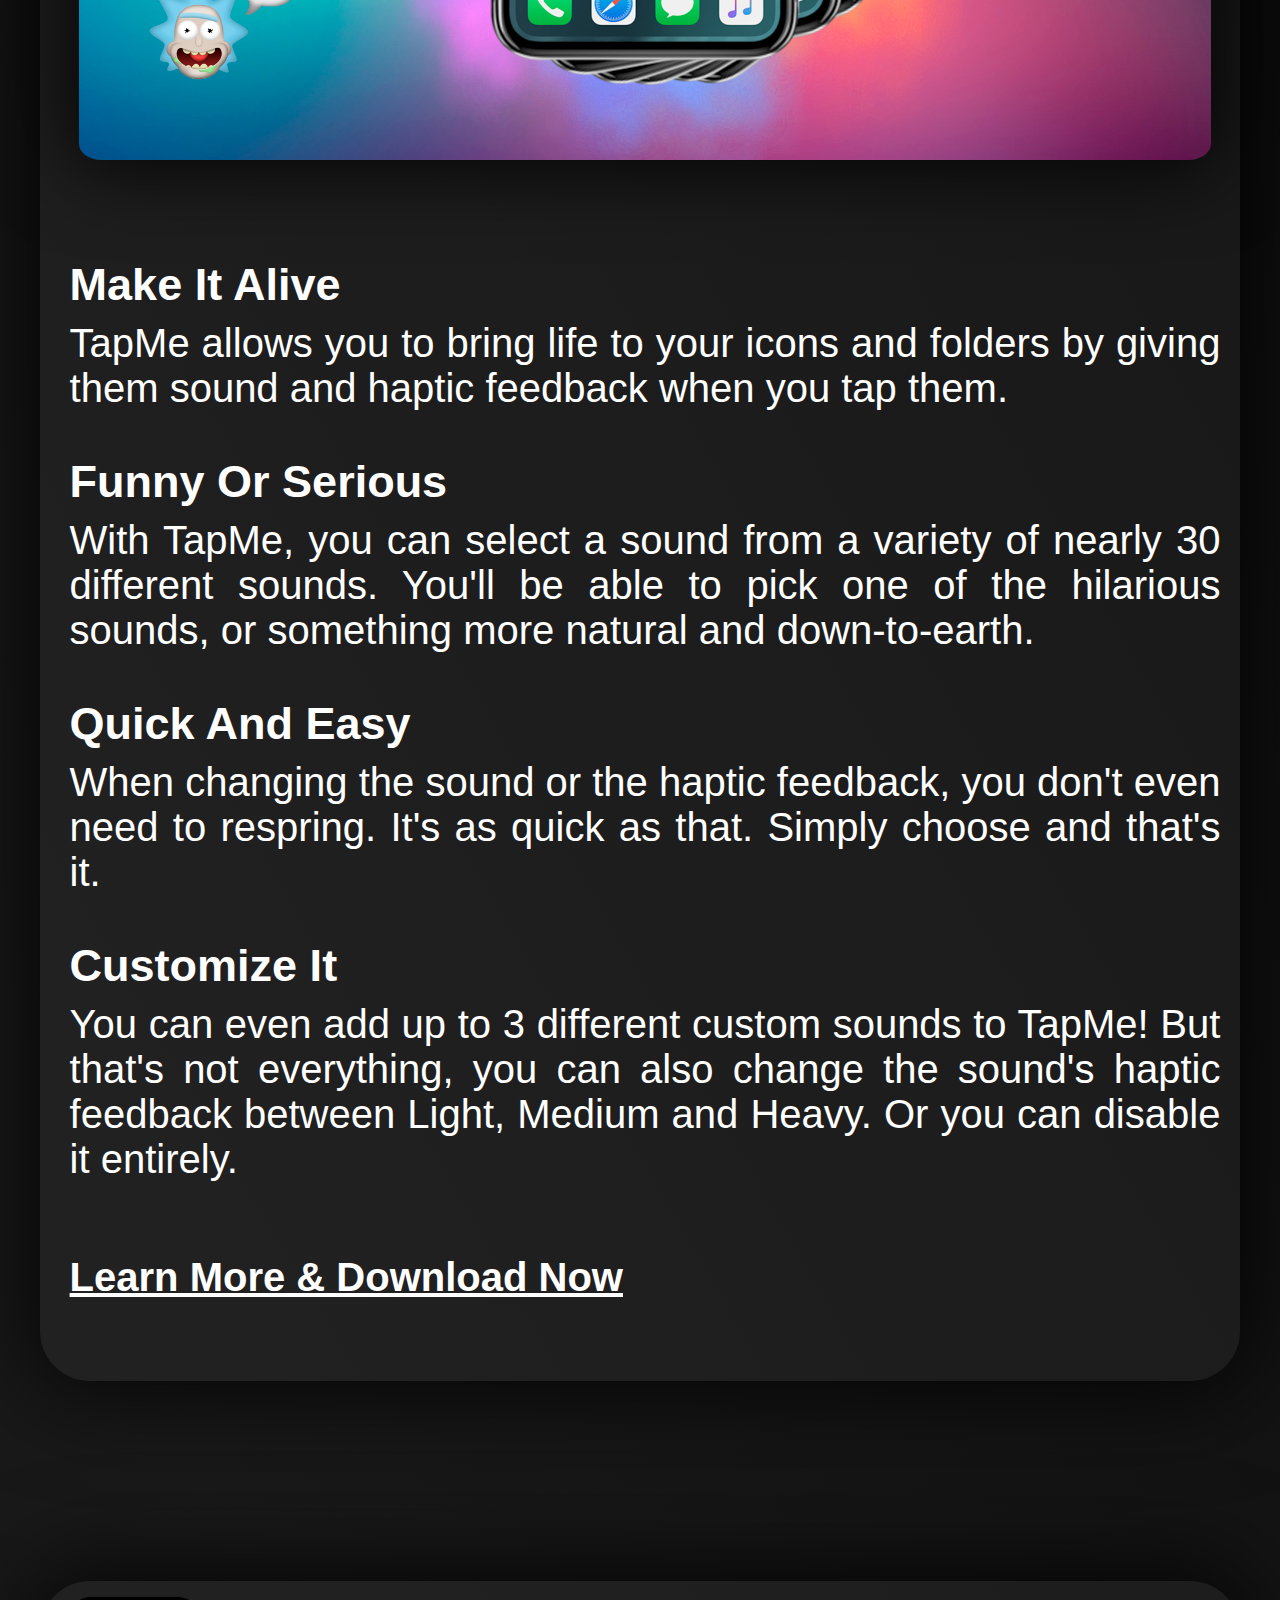
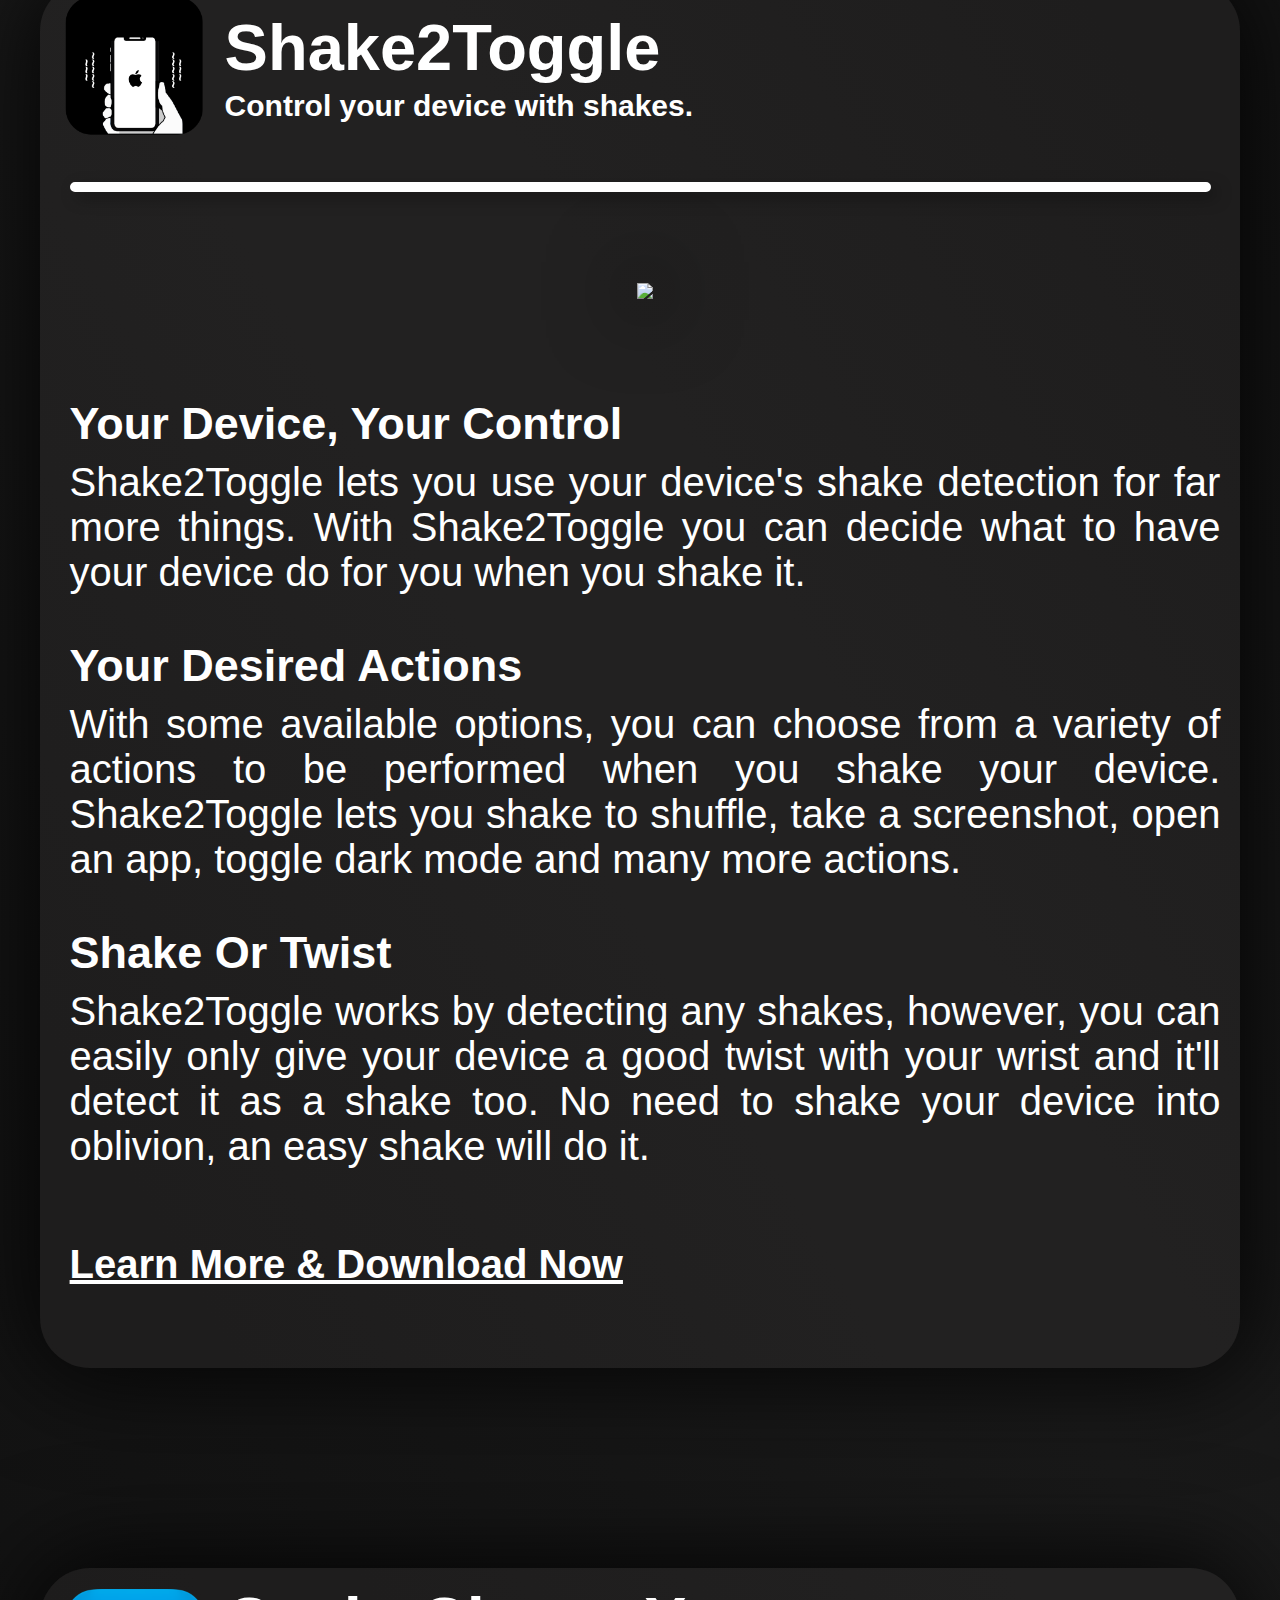
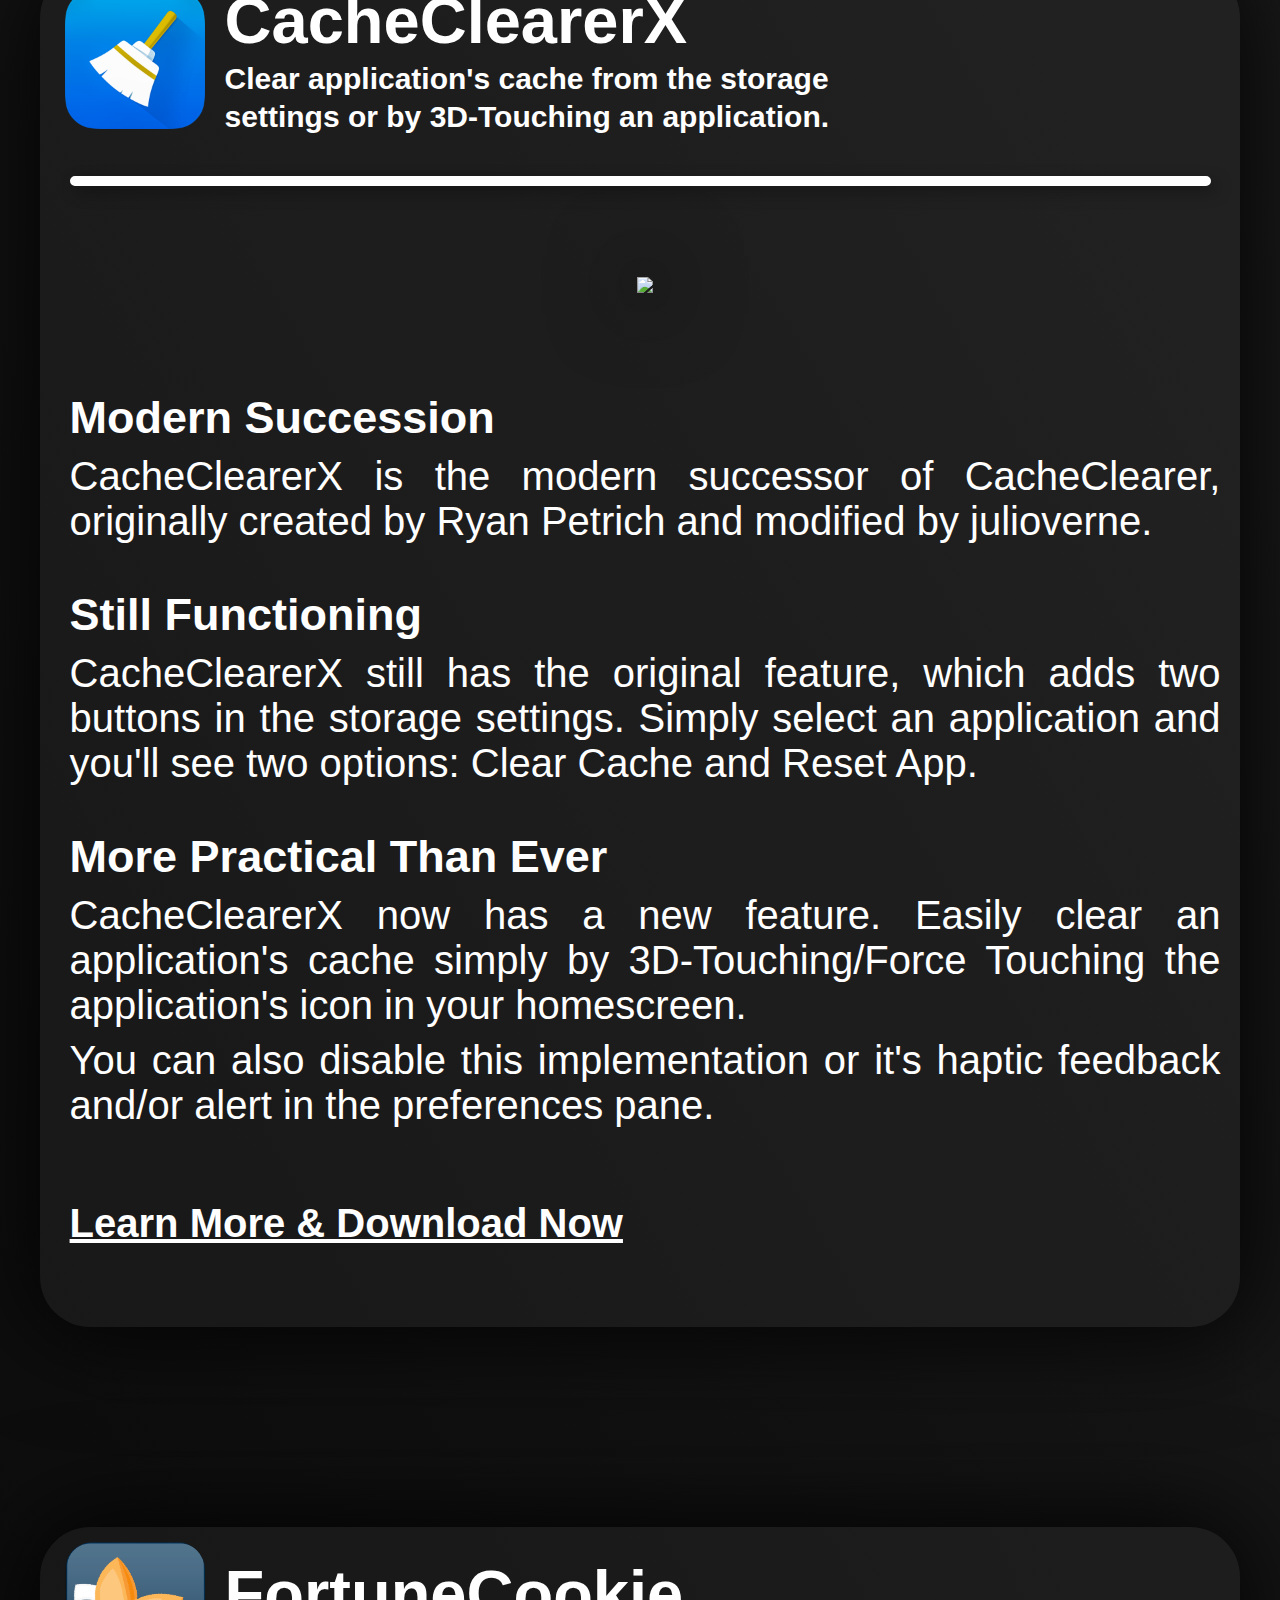
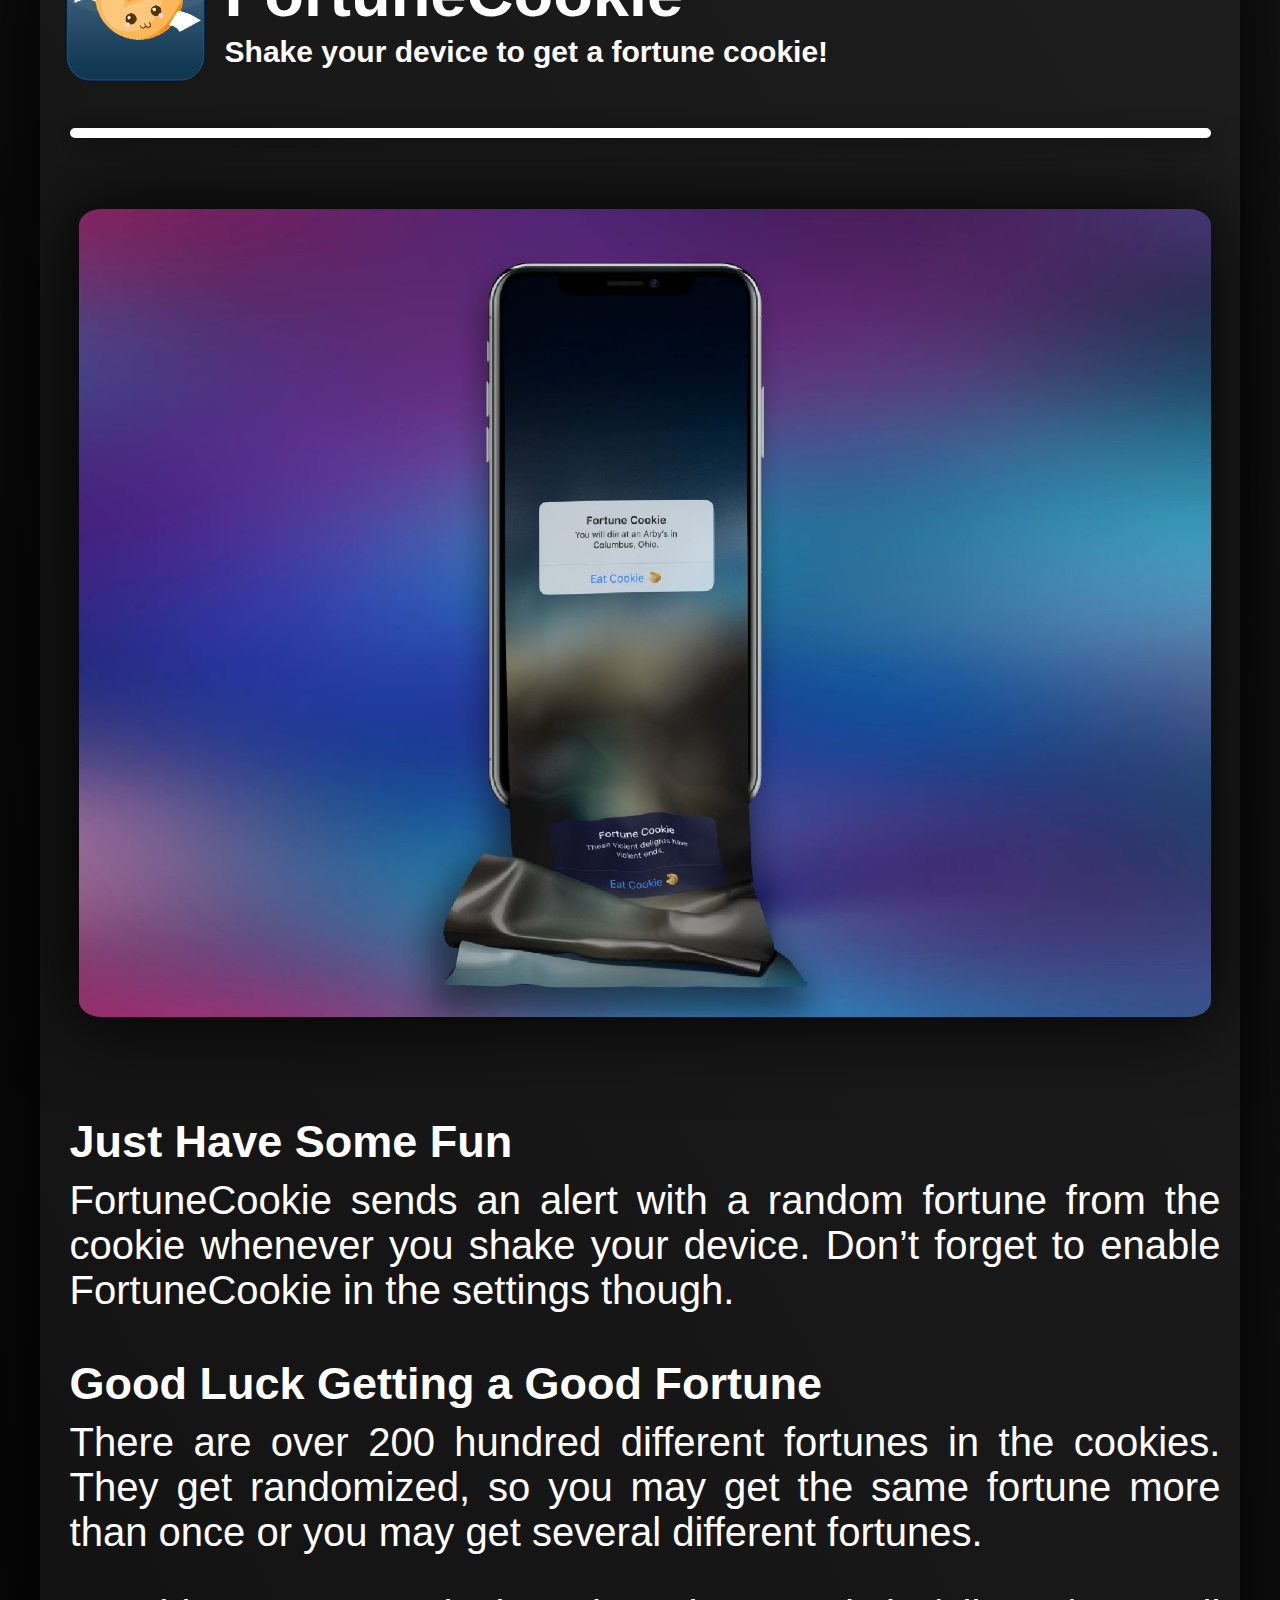
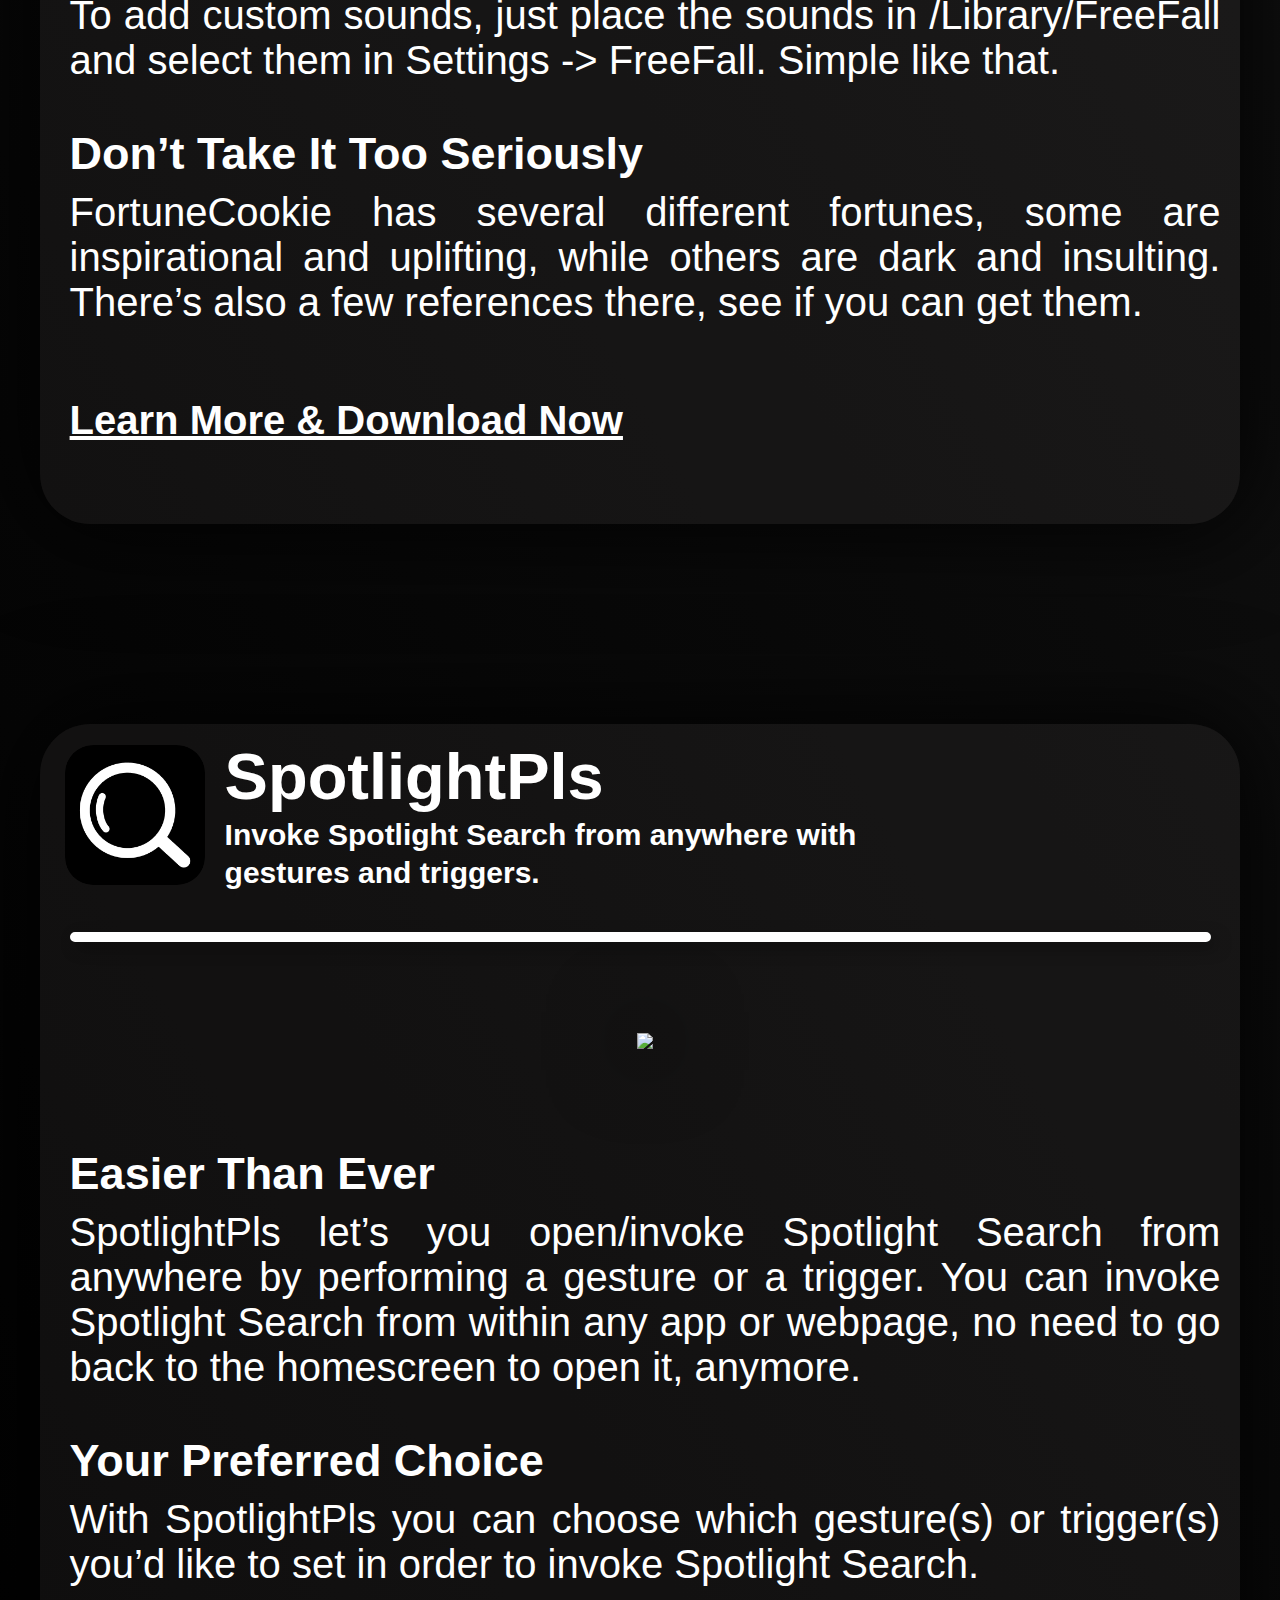
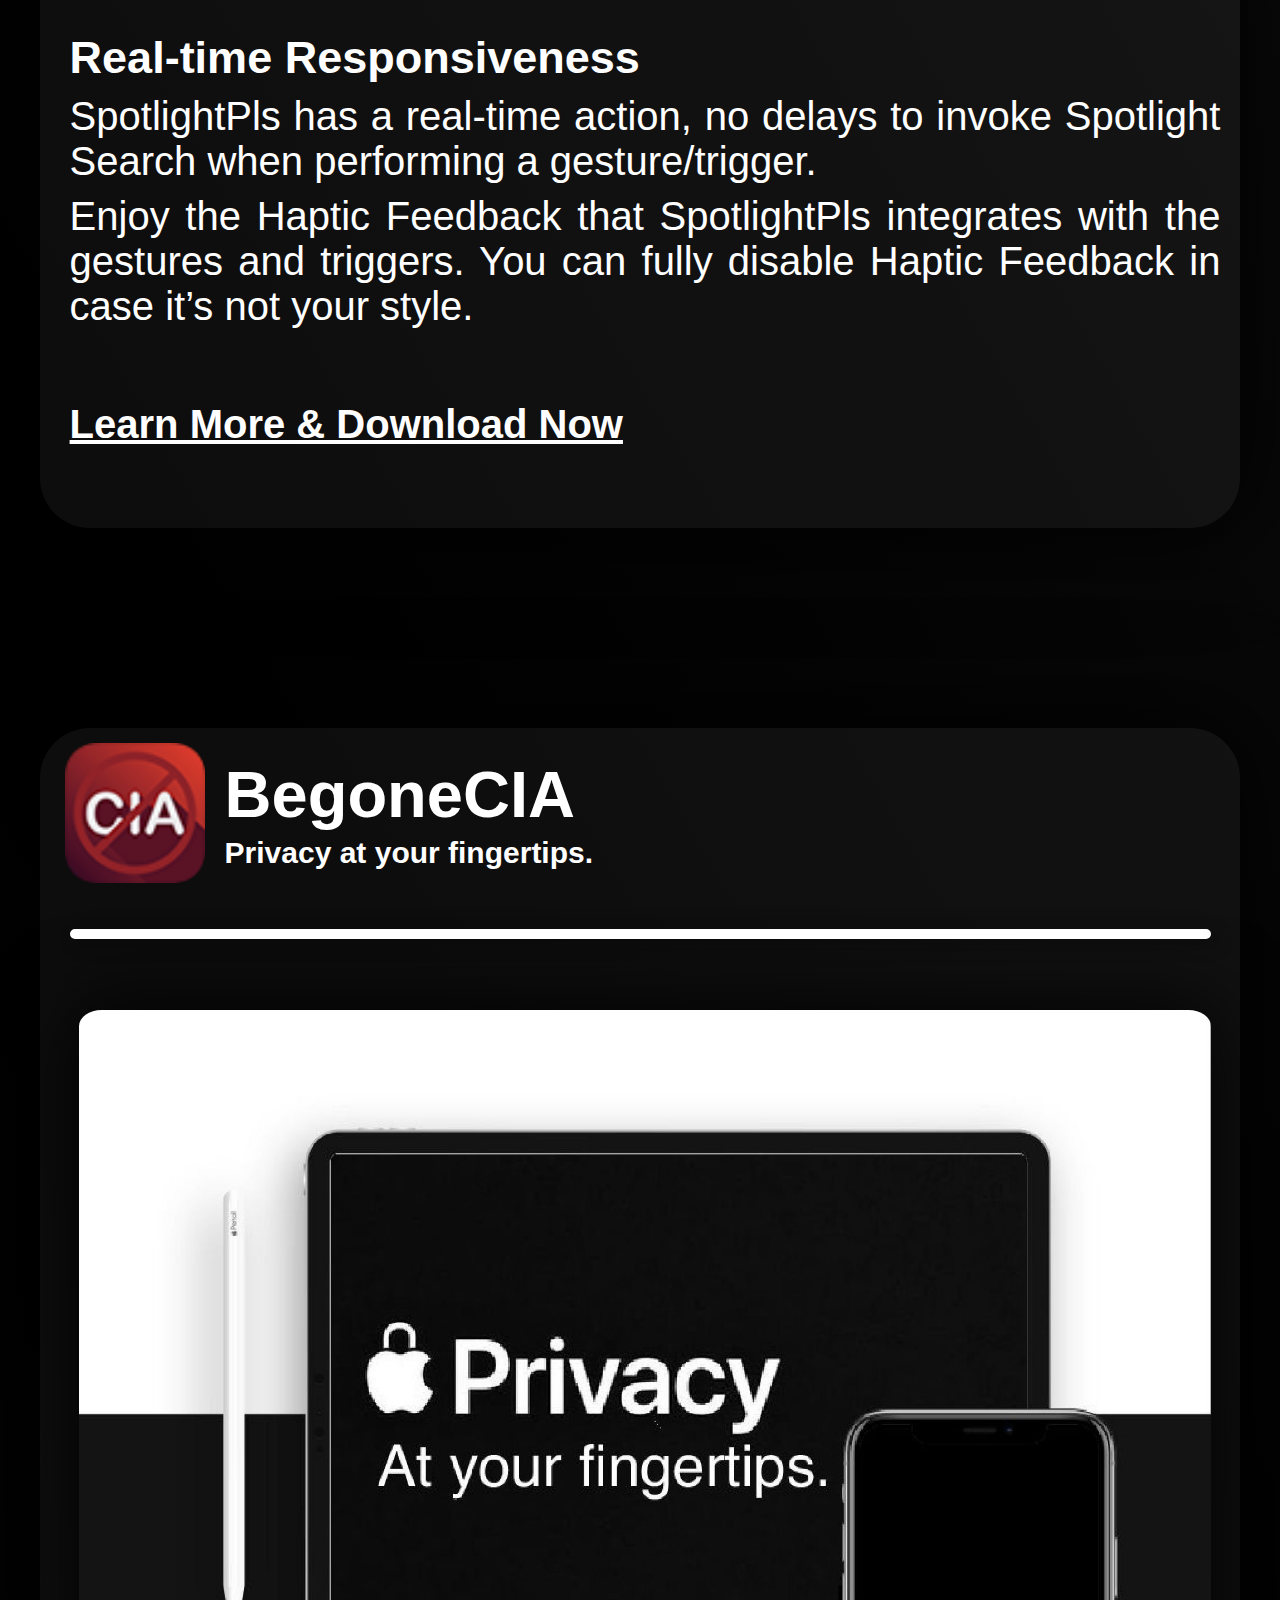
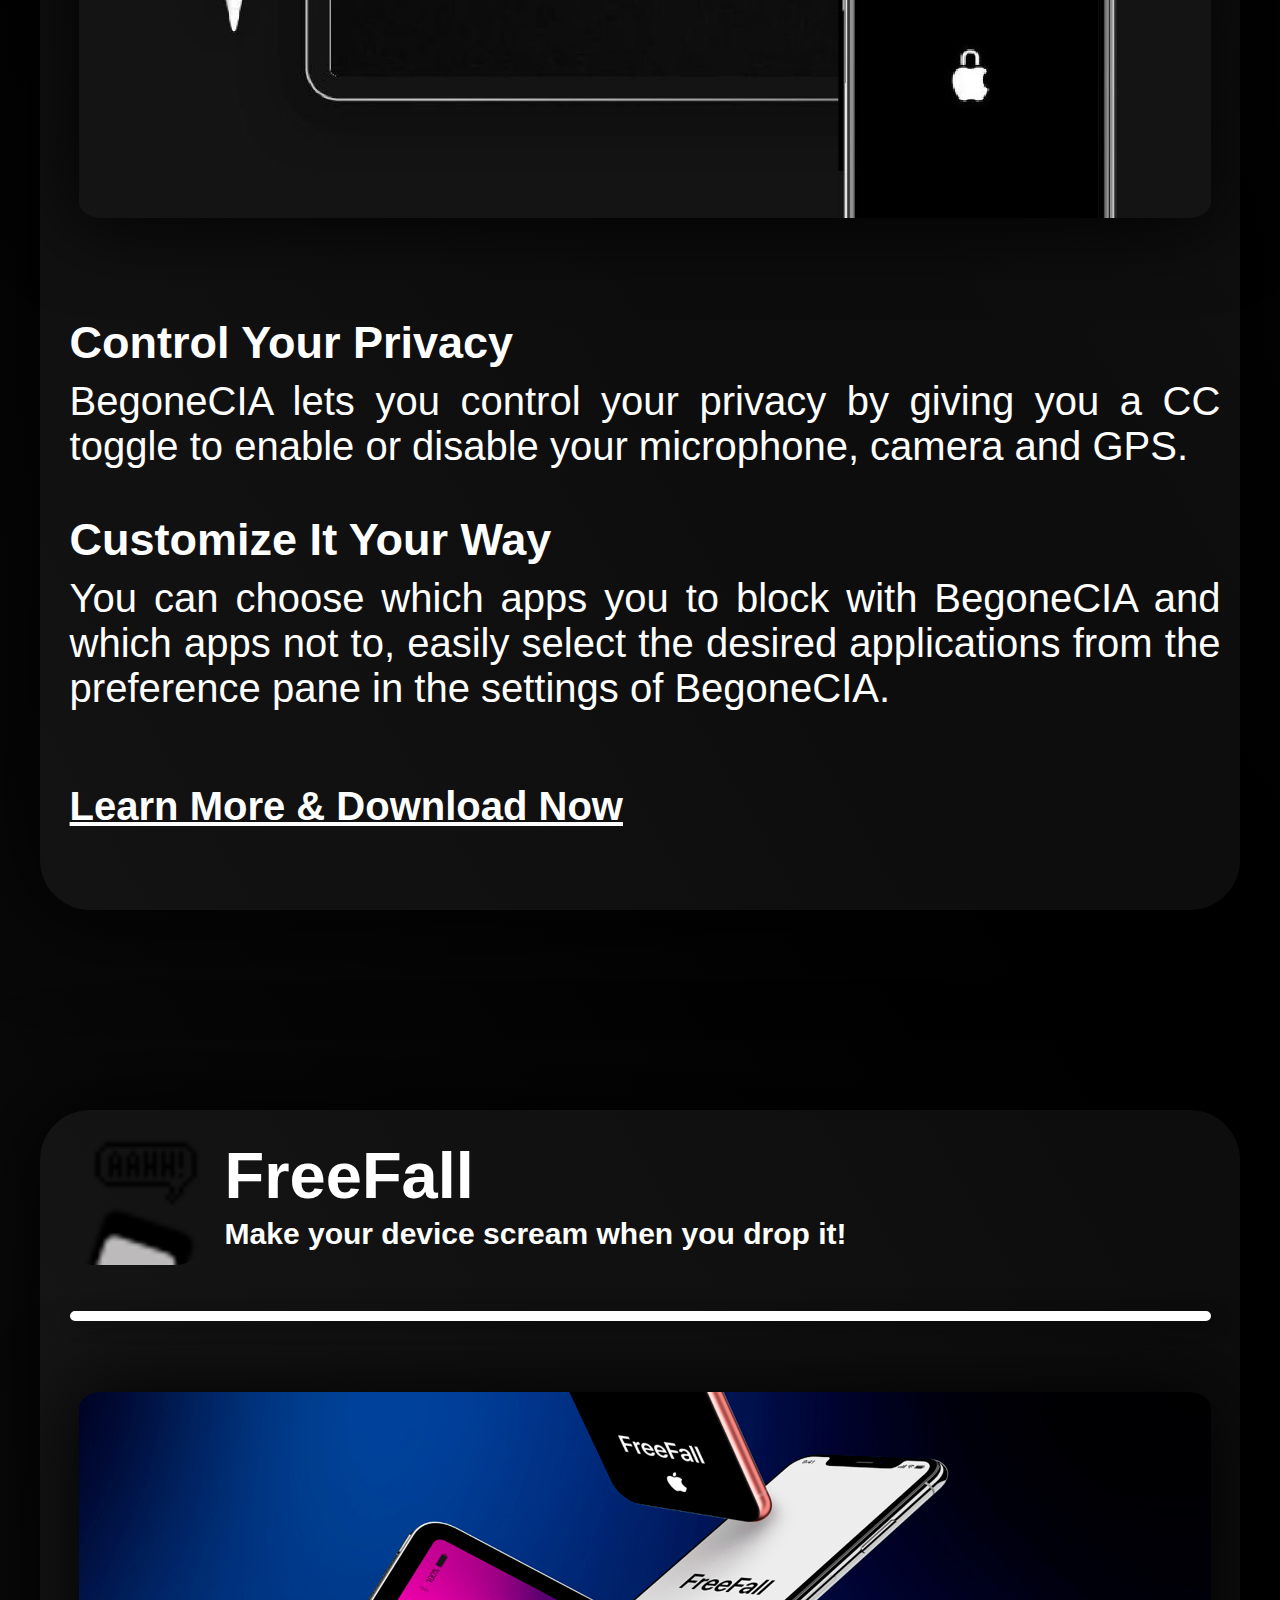
==== commit 2dfa6caf: "added touch-icon and hopefully favicon" ====
--- a/index.html
+++ b/index.html
@@ -8,6 +8,8 @@
     <title>KGeetings's Repository</title>
 	<link rel="stylesheet" type="text/css" href="./assets/css/animate.css"/>
 	<link rel="stylesheet" type="text/css" href="./assets/css/style.css"/>
+    <link rel="icon" href ="/favicon.ico" type="image/x-icon" /> <link rel="shortcut icon" href="/favicon.ico" type="image/x-icon" />
+    <link rel="apple-touch-icon" sizes="120x120" href="/apple-touch-icon-120x120-precomposed.png" /> <link rel="apple-touch-icon" sizes="152x152" href="/apple-touch-icon-152x152-precomposed.png" />
 </head>
 
 <body>
@@ -498,7 +500,7 @@
 
 <div class="animated fadeInUp" id="bottomnavnar">
 <br>
-<a href="https://github.com/alexPNG/alexpng.github.io" target="_blank">Website Developed by alex_png ©  2020</a>
+<a href="https://github.com/alexPNG/alexpng.github.io" target="_blank">Original Website Developed by alex_png ©  2020</a>
 </div>
 
 </body>
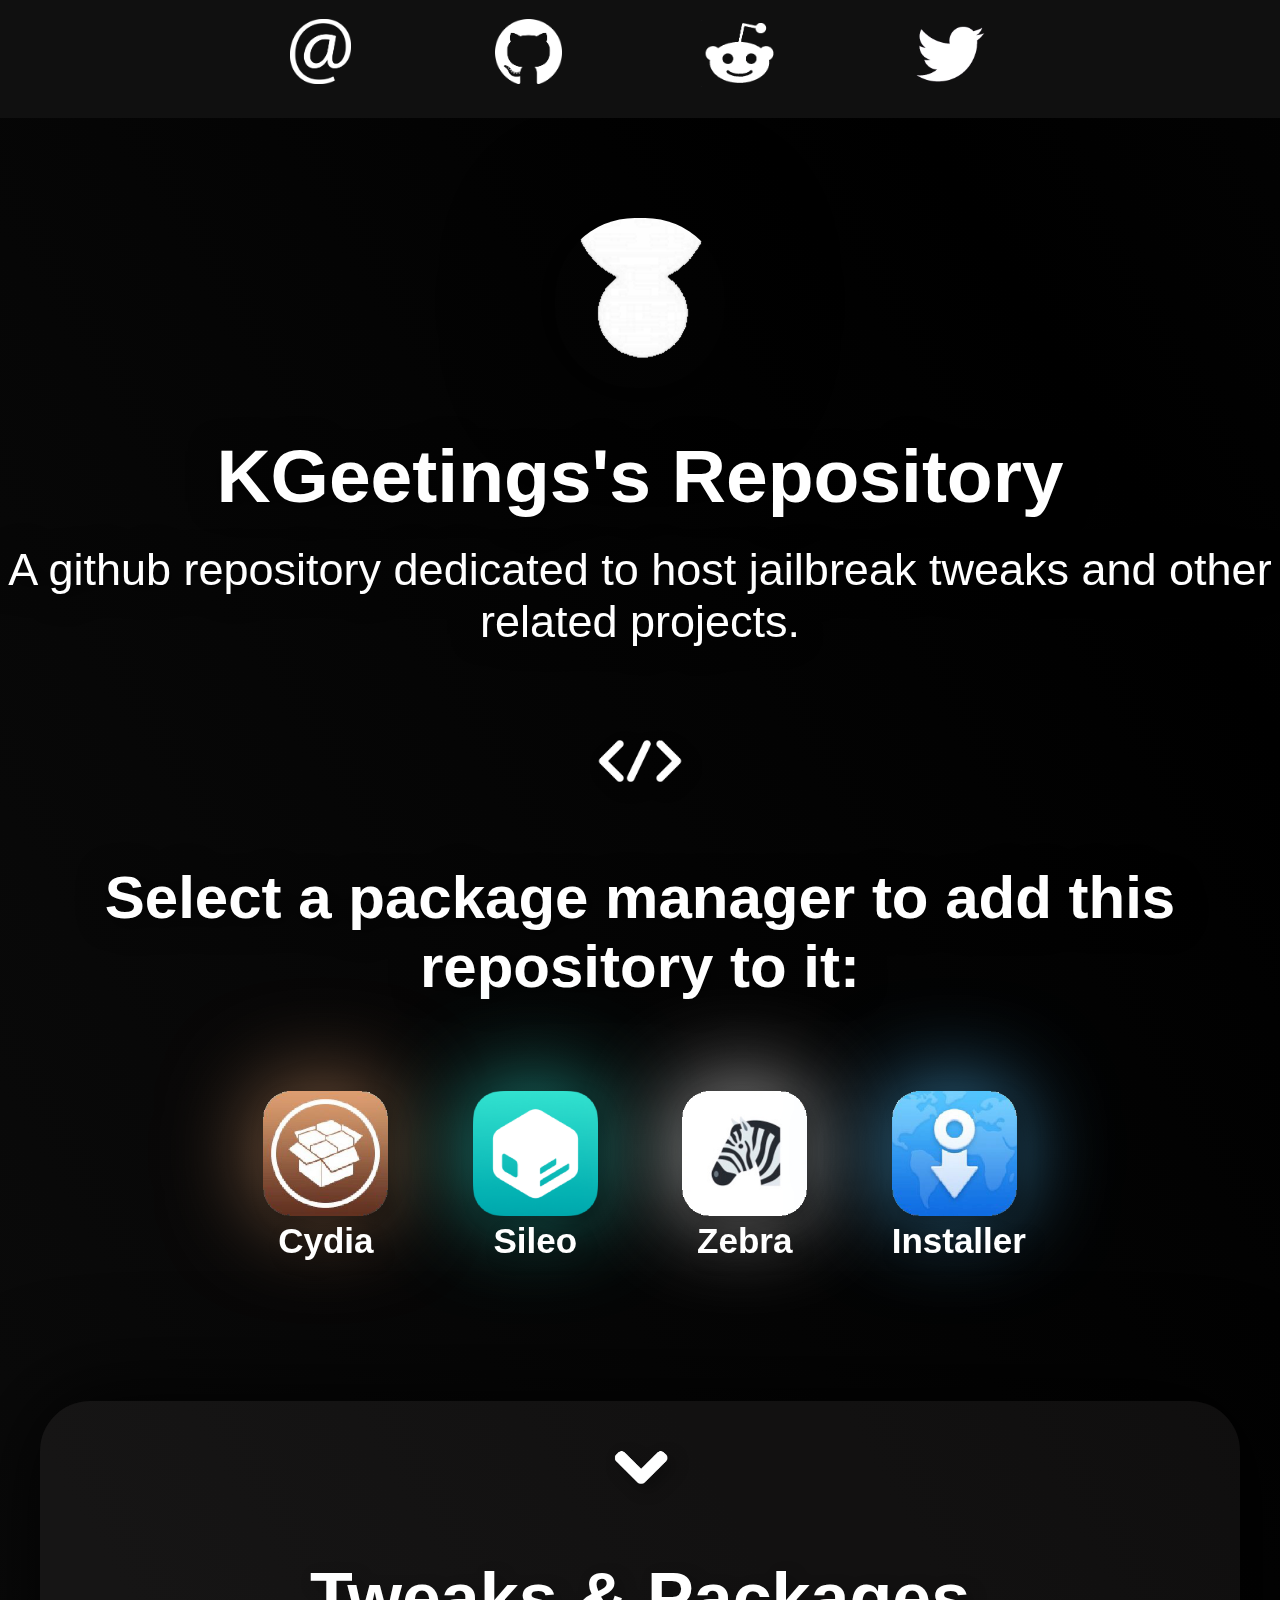
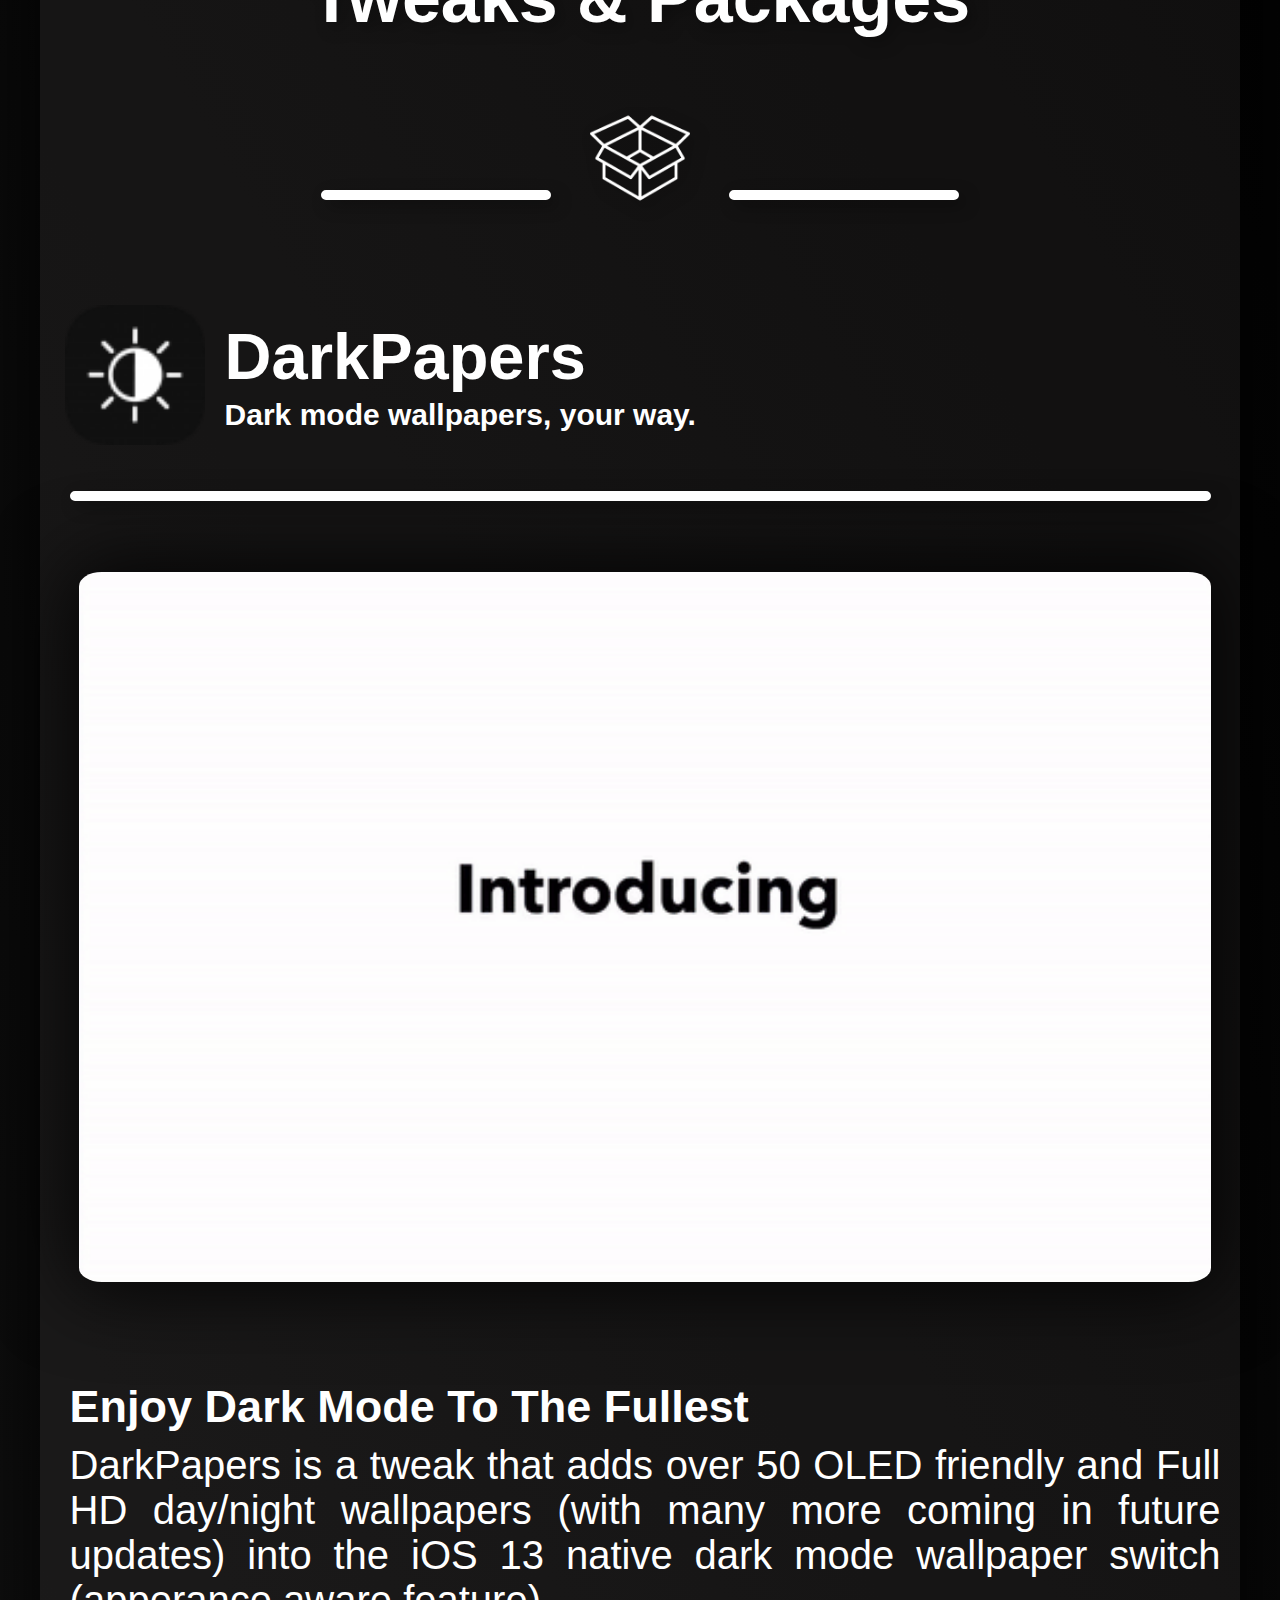
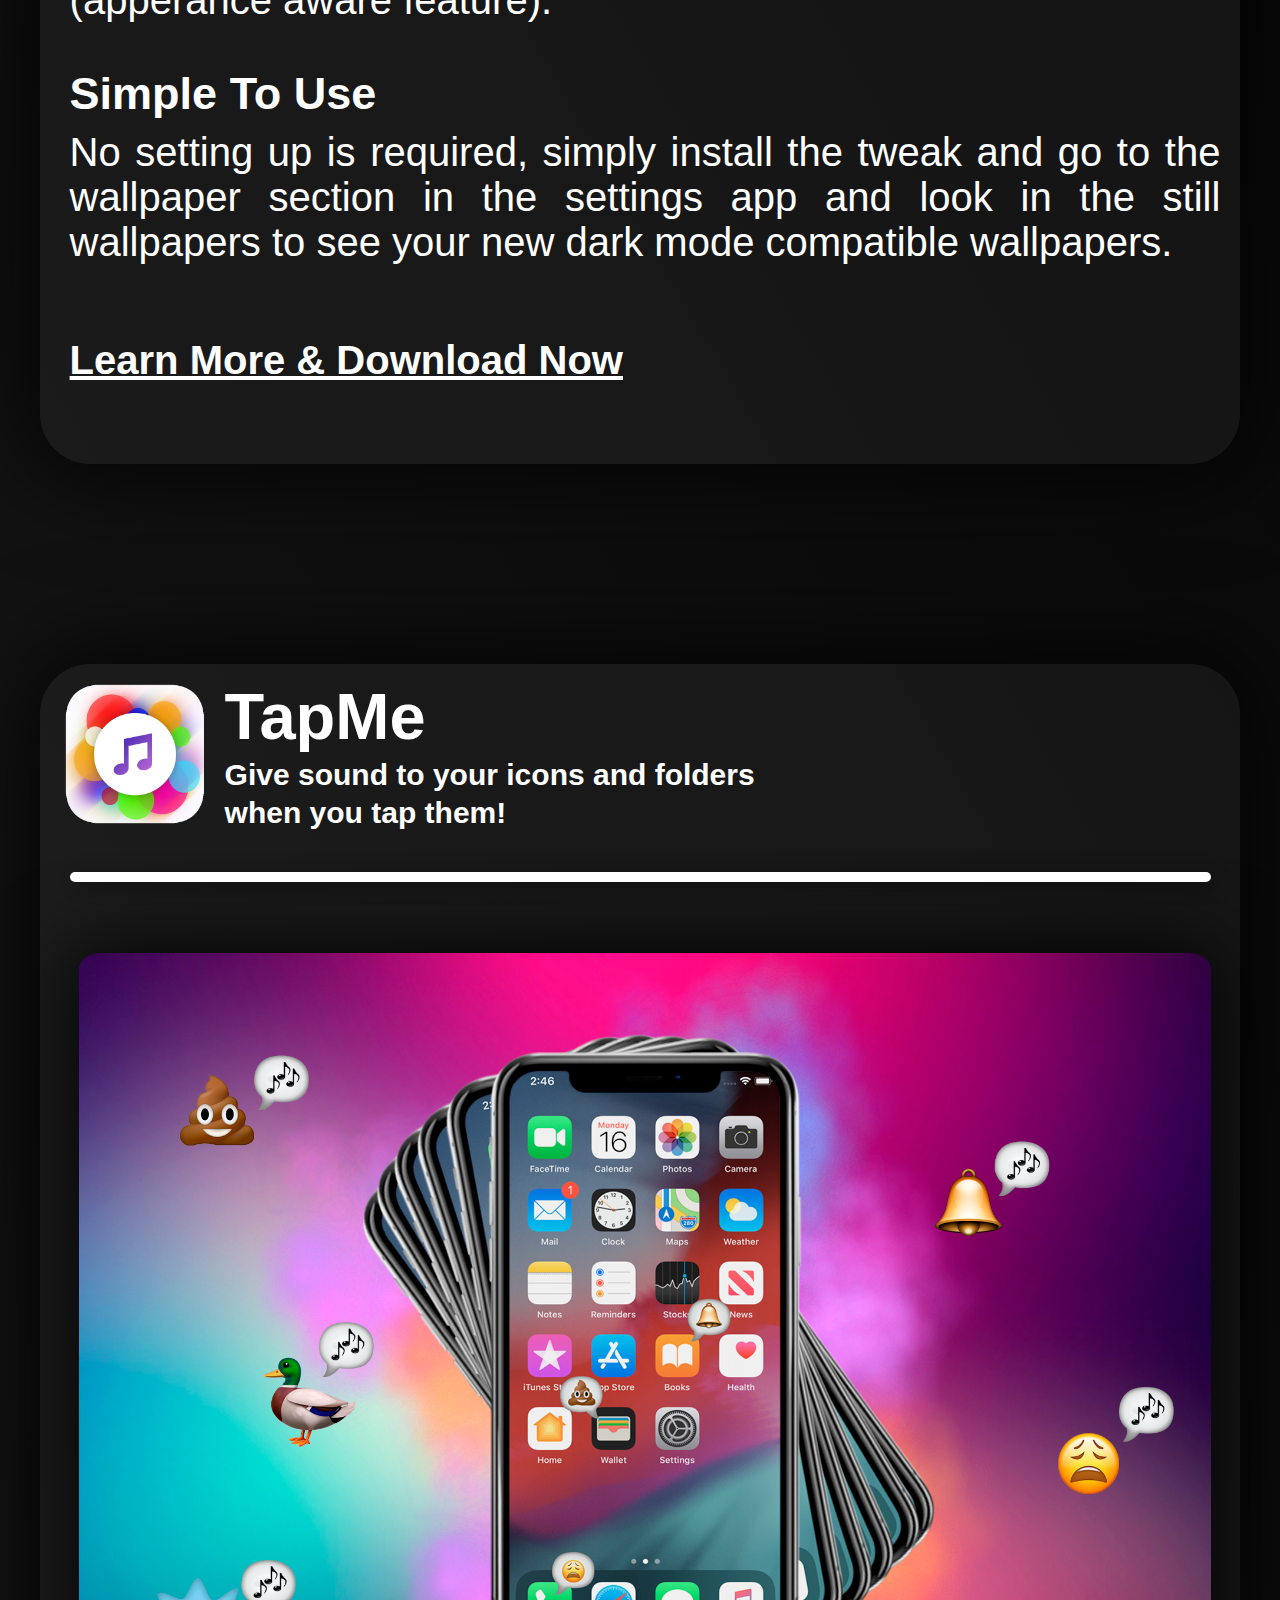
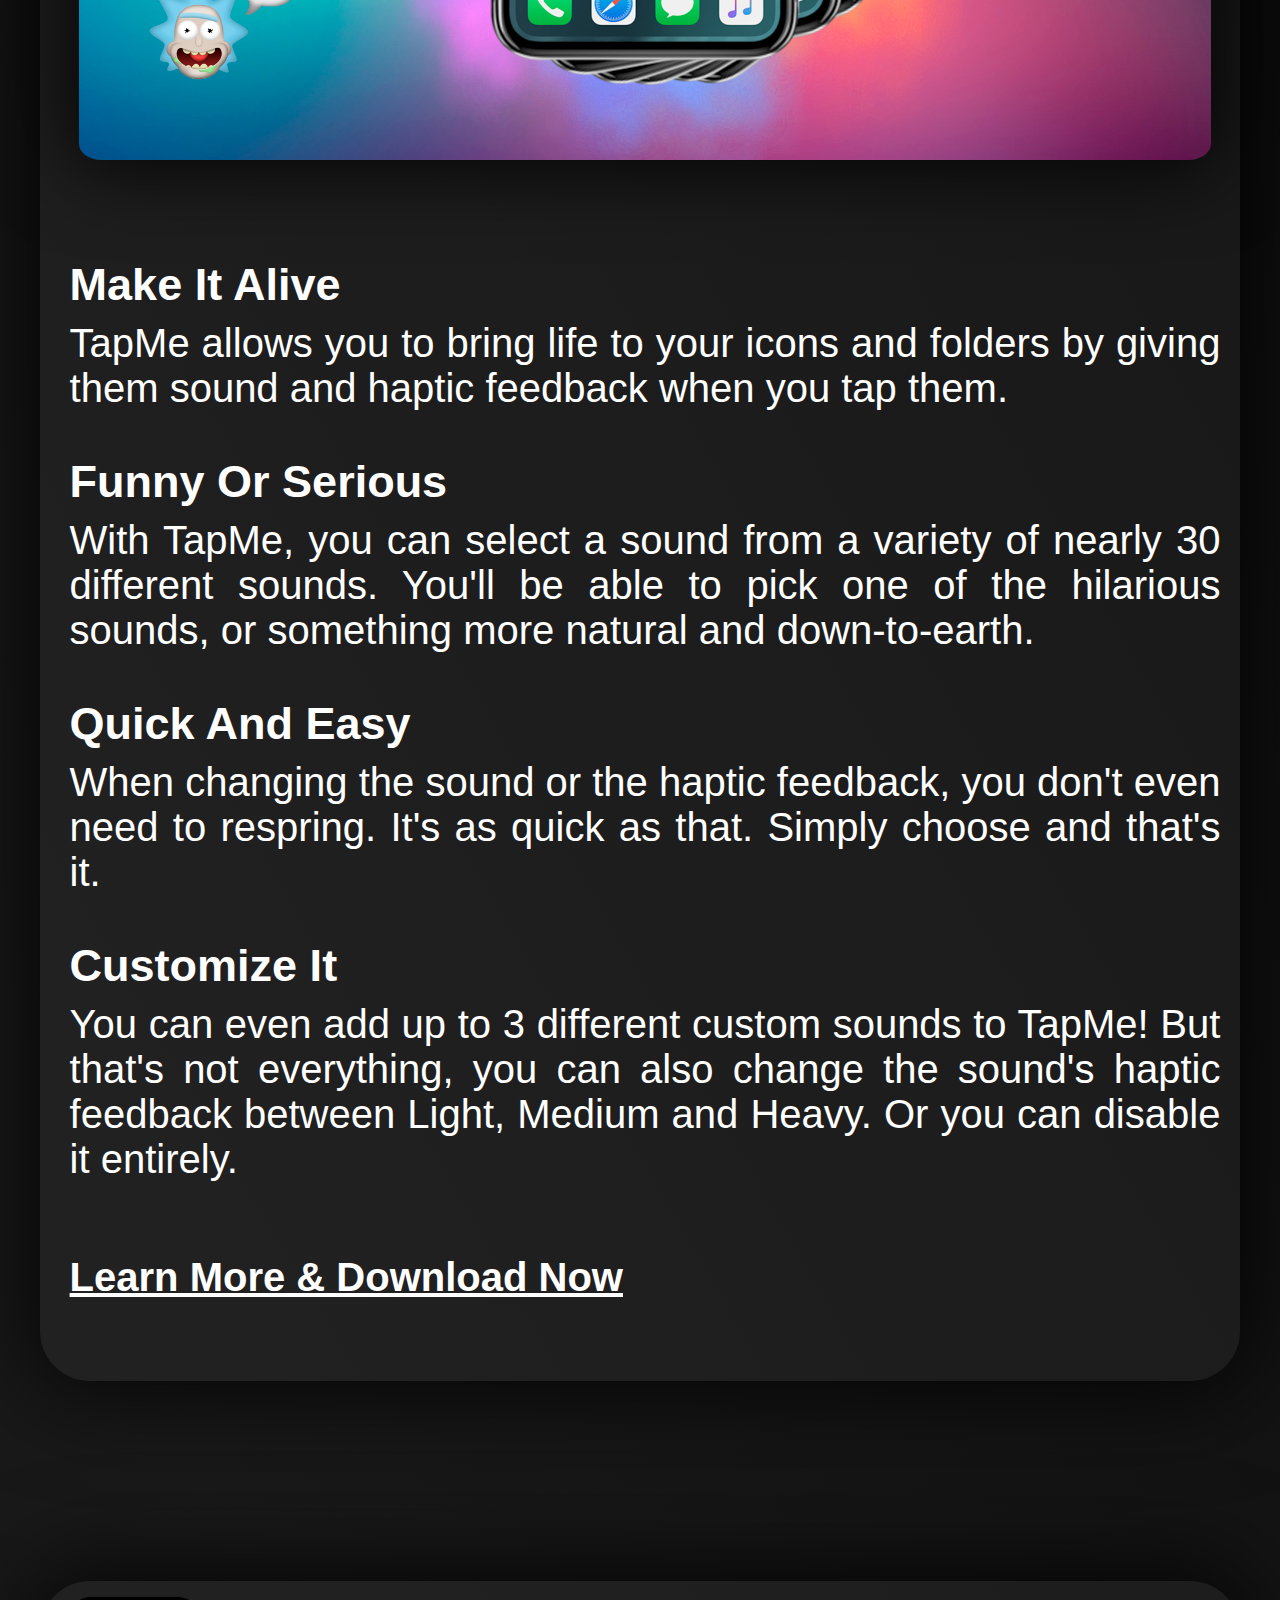
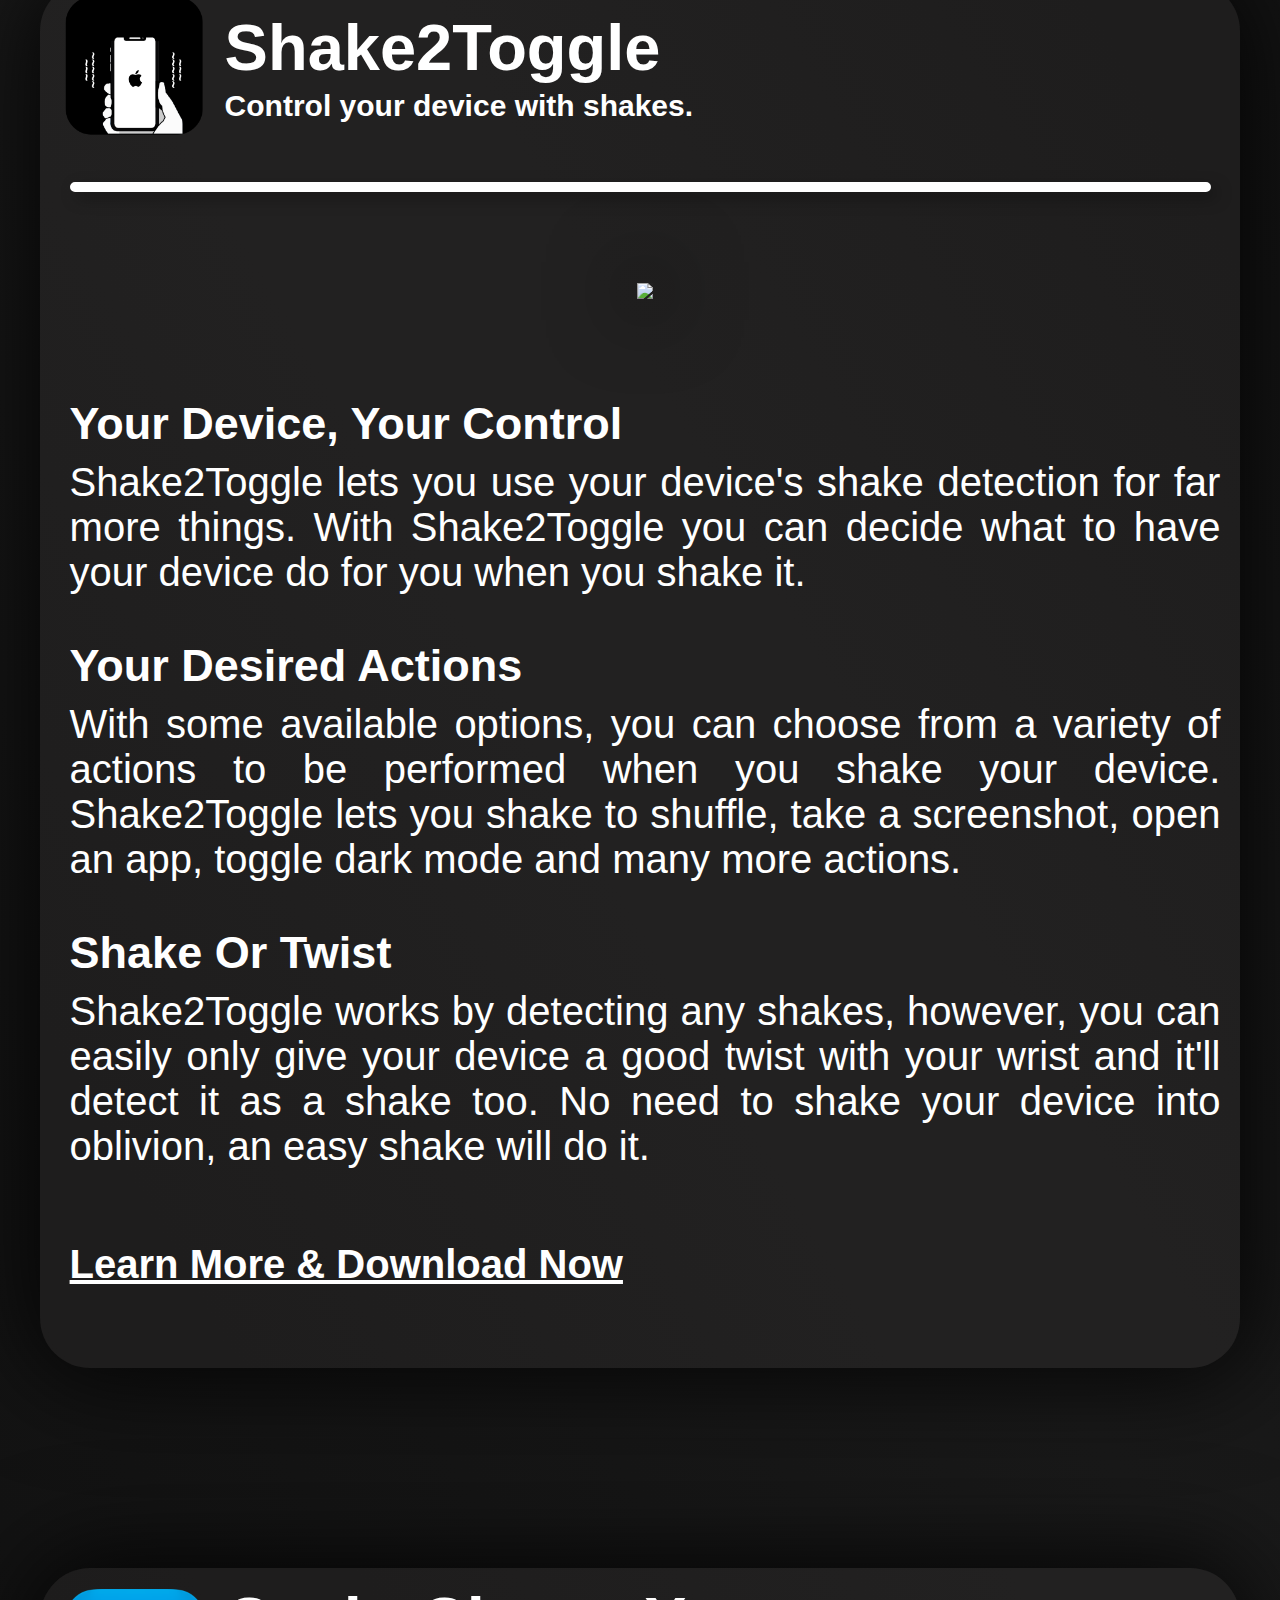
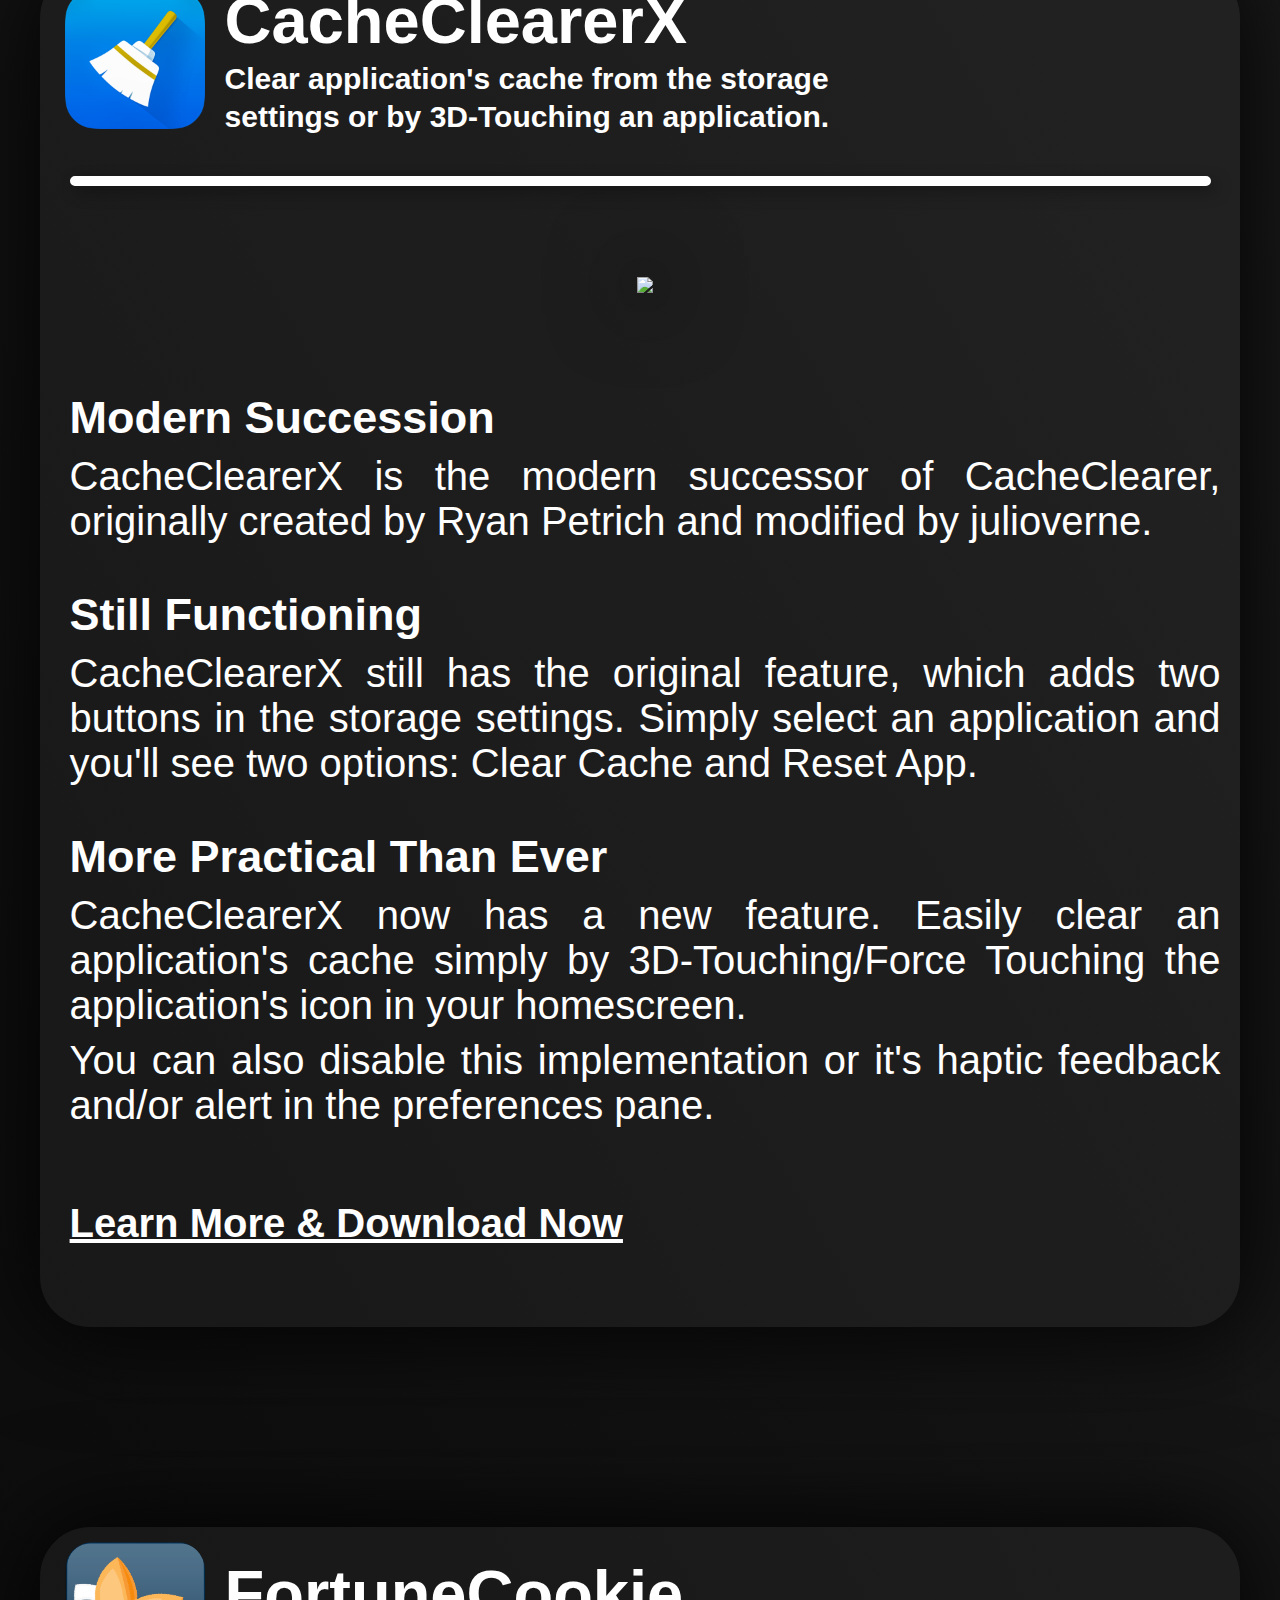
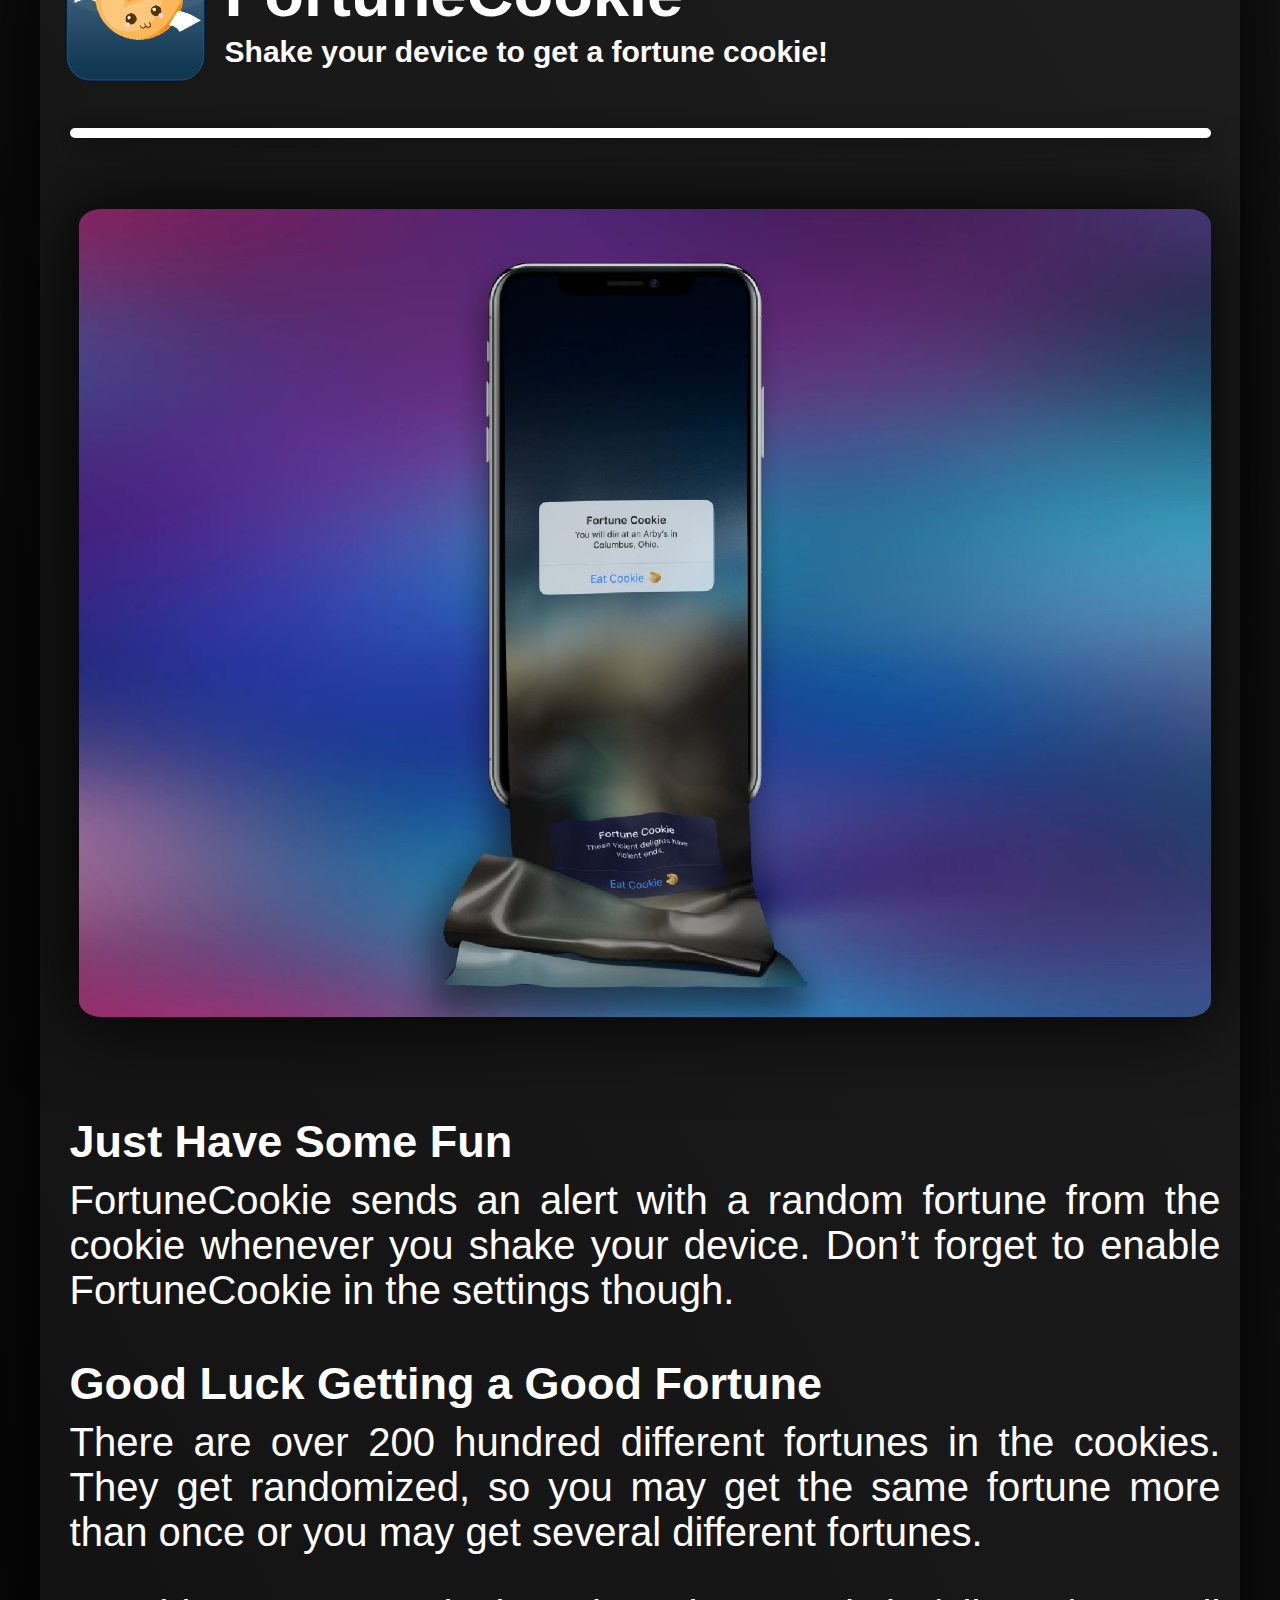
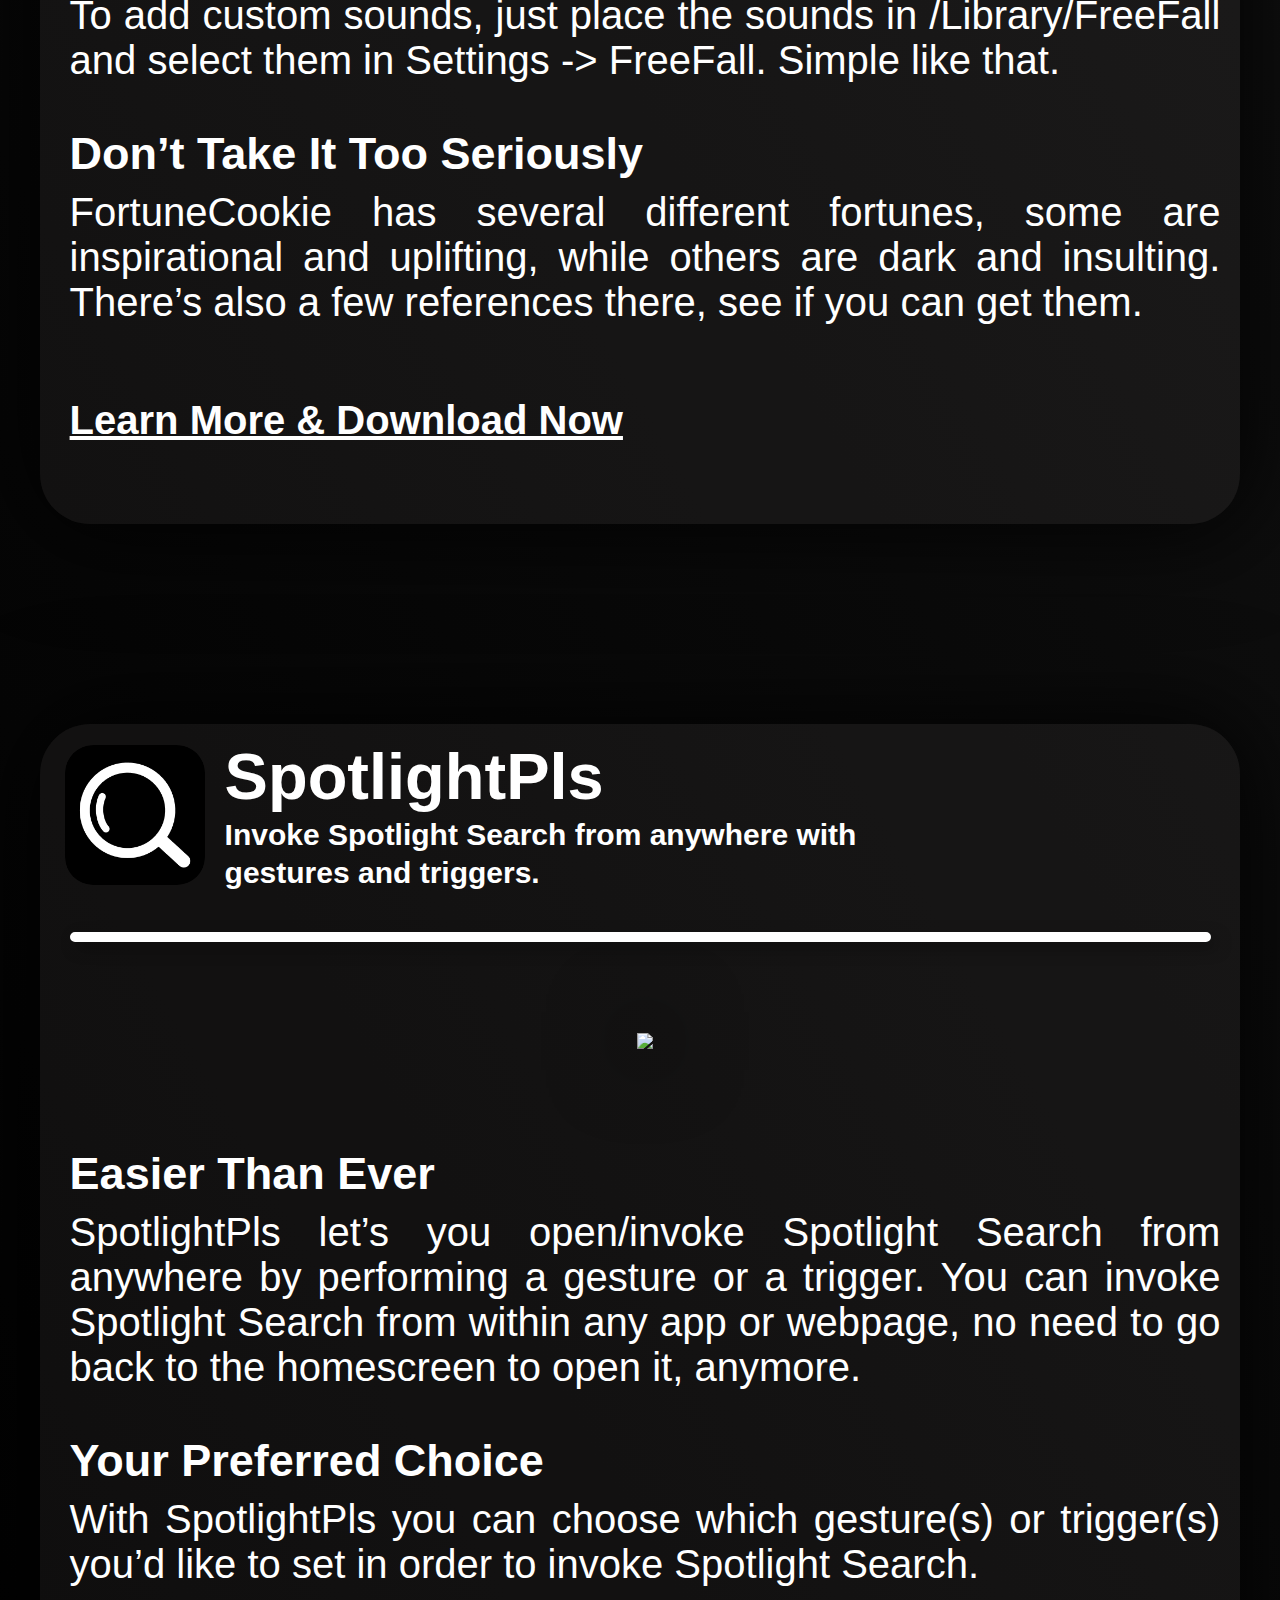
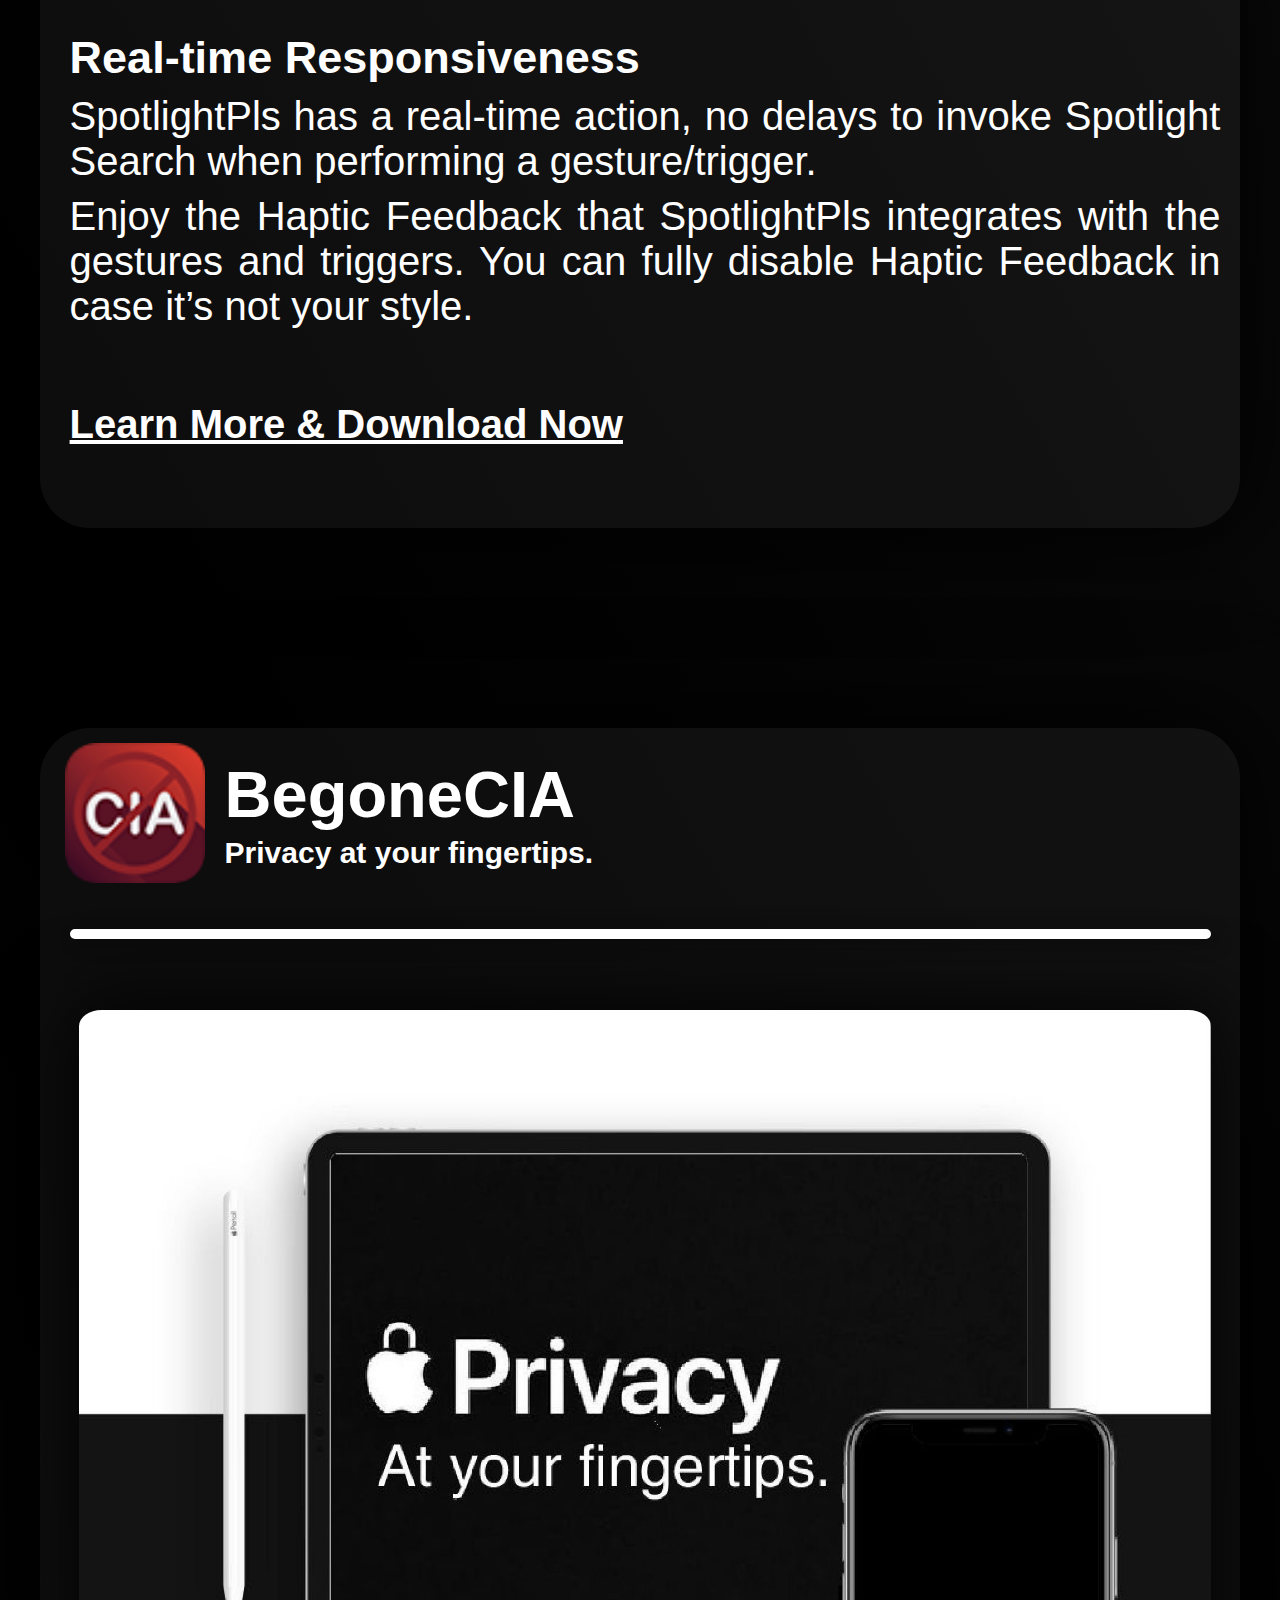
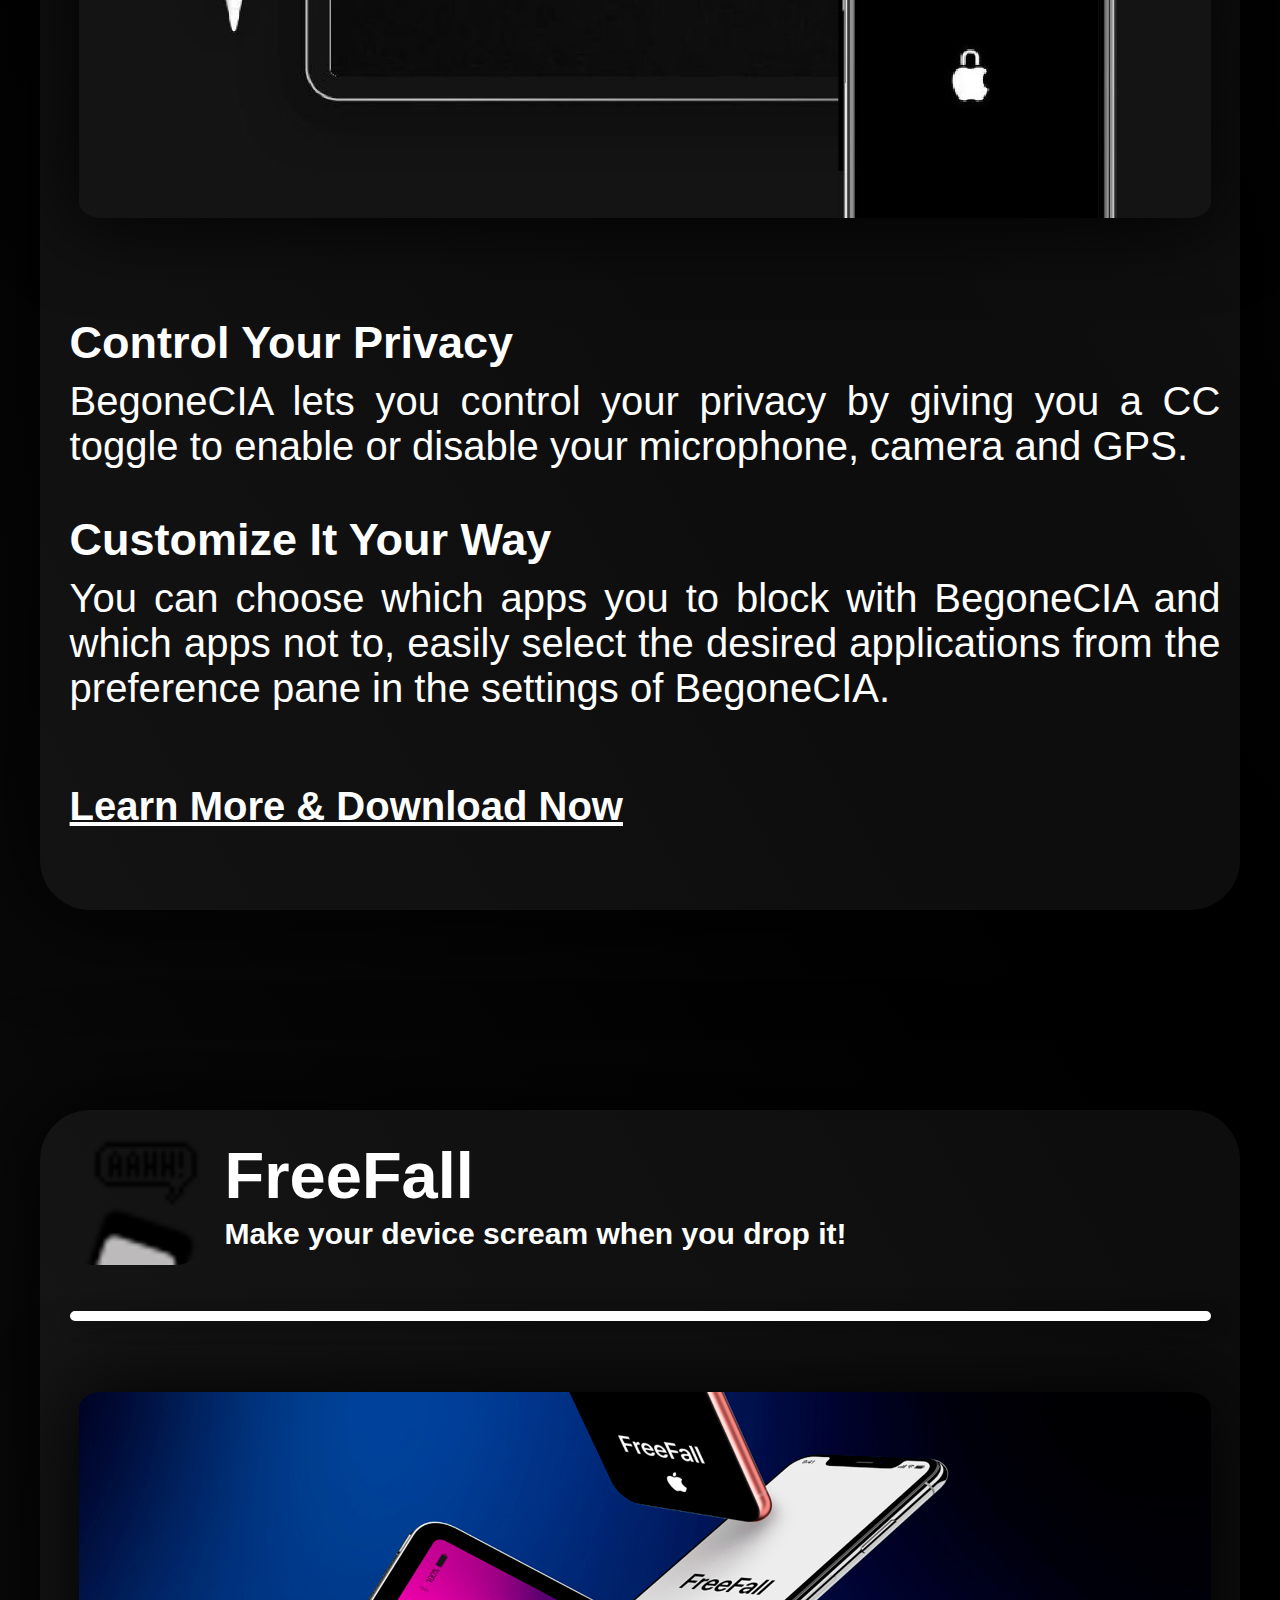
==== commit 917be01d: "updated index with favicon/apple touch icon" ====
--- a/index.html
+++ b/index.html
@@ -8,8 +8,28 @@
     <title>KGeetings's Repository</title>
 	<link rel="stylesheet" type="text/css" href="./assets/css/animate.css"/>
 	<link rel="stylesheet" type="text/css" href="./assets/css/style.css"/>
-    <link rel="icon" href ="/favicon.ico" type="image/x-icon" /> <link rel="shortcut icon" href="/favicon.ico" type="image/x-icon" />
-    <link rel="apple-touch-icon" sizes="120x120" href="/apple-touch-icon-120x120-precomposed.png" /> <link rel="apple-touch-icon" sizes="152x152" href="/apple-touch-icon-152x152-precomposed.png" />
+
+	<link rel="shortcut icon" href="/favicon.ico">
+	<link rel="icon" sizes="16x16 32x32 64x64" href="/favicon.ico">
+	<link rel="icon" type="image/png" sizes="196x196" href="/favicon-192.png">
+	<link rel="icon" type="image/png" sizes="160x160" href="/favicon-160.png">
+	<link rel="icon" type="image/png" sizes="96x96" href="/favicon-96.png">
+	<link rel="icon" type="image/png" sizes="64x64" href="/favicon-64.png">
+	<link rel="icon" type="image/png" sizes="32x32" href="/favicon-32.png">
+	<link rel="icon" type="image/png" sizes="16x16" href="/favicon-16.png">
+	<link rel="apple-touch-icon" href="/favicon-57.png">
+	<link rel="apple-touch-icon" sizes="114x114" href="/favicon-114.png">
+	<link rel="apple-touch-icon" sizes="72x72" href="/favicon-72.png">
+	<link rel="apple-touch-icon" sizes="144x144" href="/favicon-144.png">
+	<link rel="apple-touch-icon" sizes="60x60" href="/favicon-60.png">
+	<link rel="apple-touch-icon" sizes="120x120" href="/favicon-120.png">
+	<link rel="apple-touch-icon" sizes="76x76" href="/favicon-76.png">
+	<link rel="apple-touch-icon" sizes="152x152" href="/favicon-152.png">
+	<link rel="apple-touch-icon" sizes="180x180" href="/favicon-180.png">
+	<meta name="msapplication-TileColor" content="#FFFFFF">
+	<meta name="msapplication-TileImage" content="/favicon-144.png">
+	<meta name="msapplication-config" content="/browserconfig.xml">
+
 </head>
 
 <body>
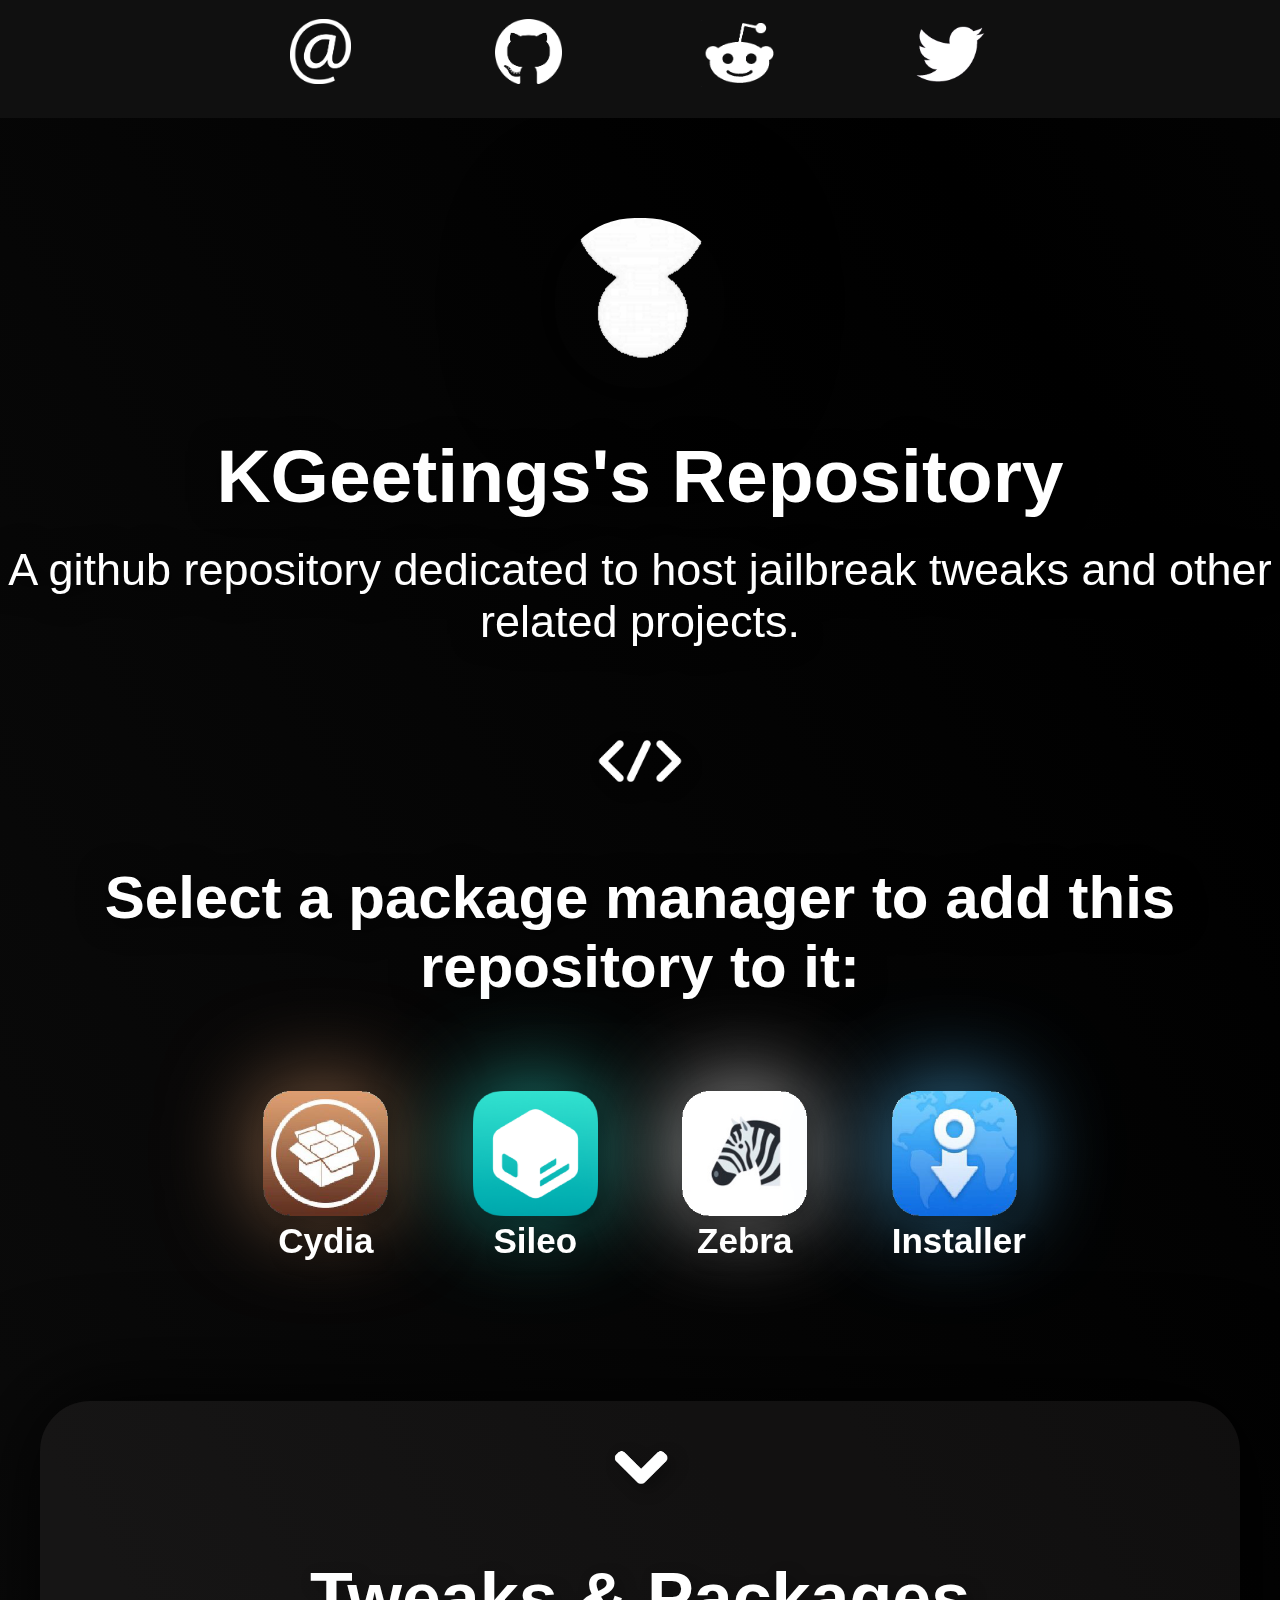
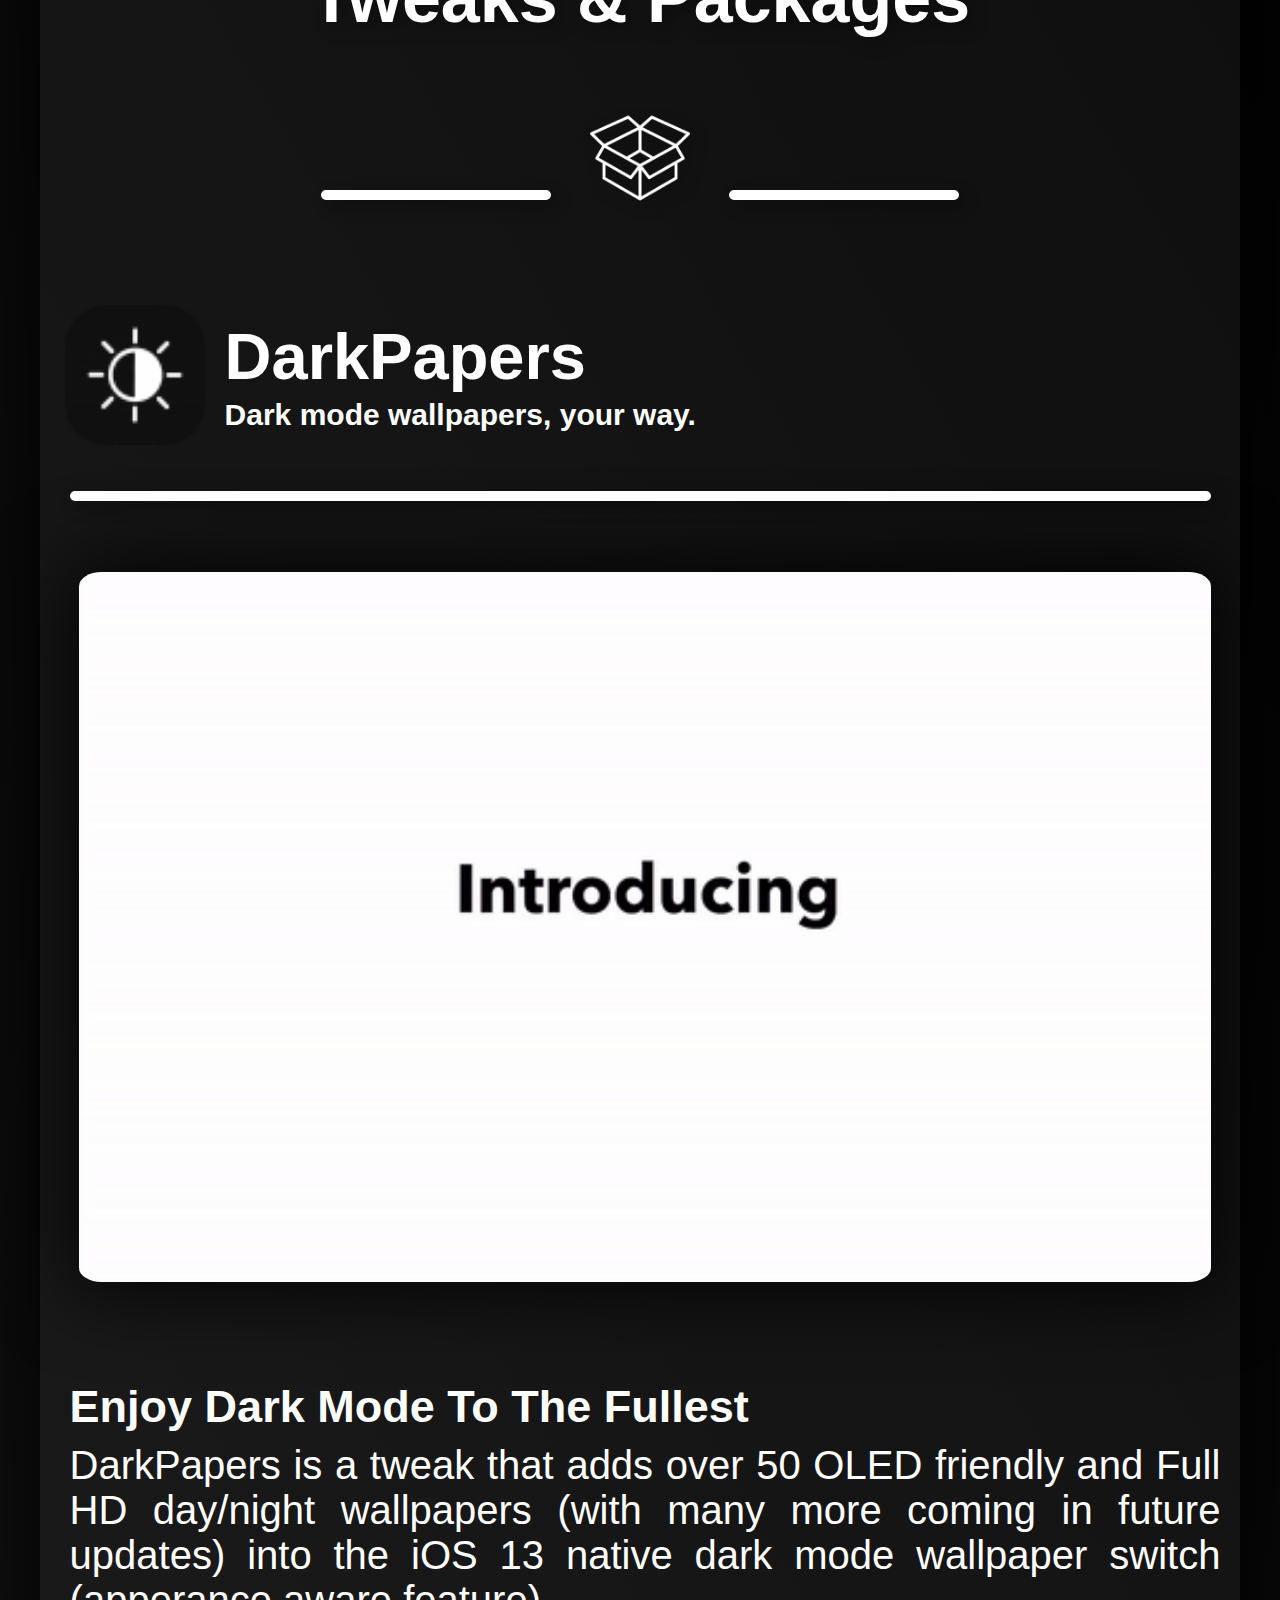
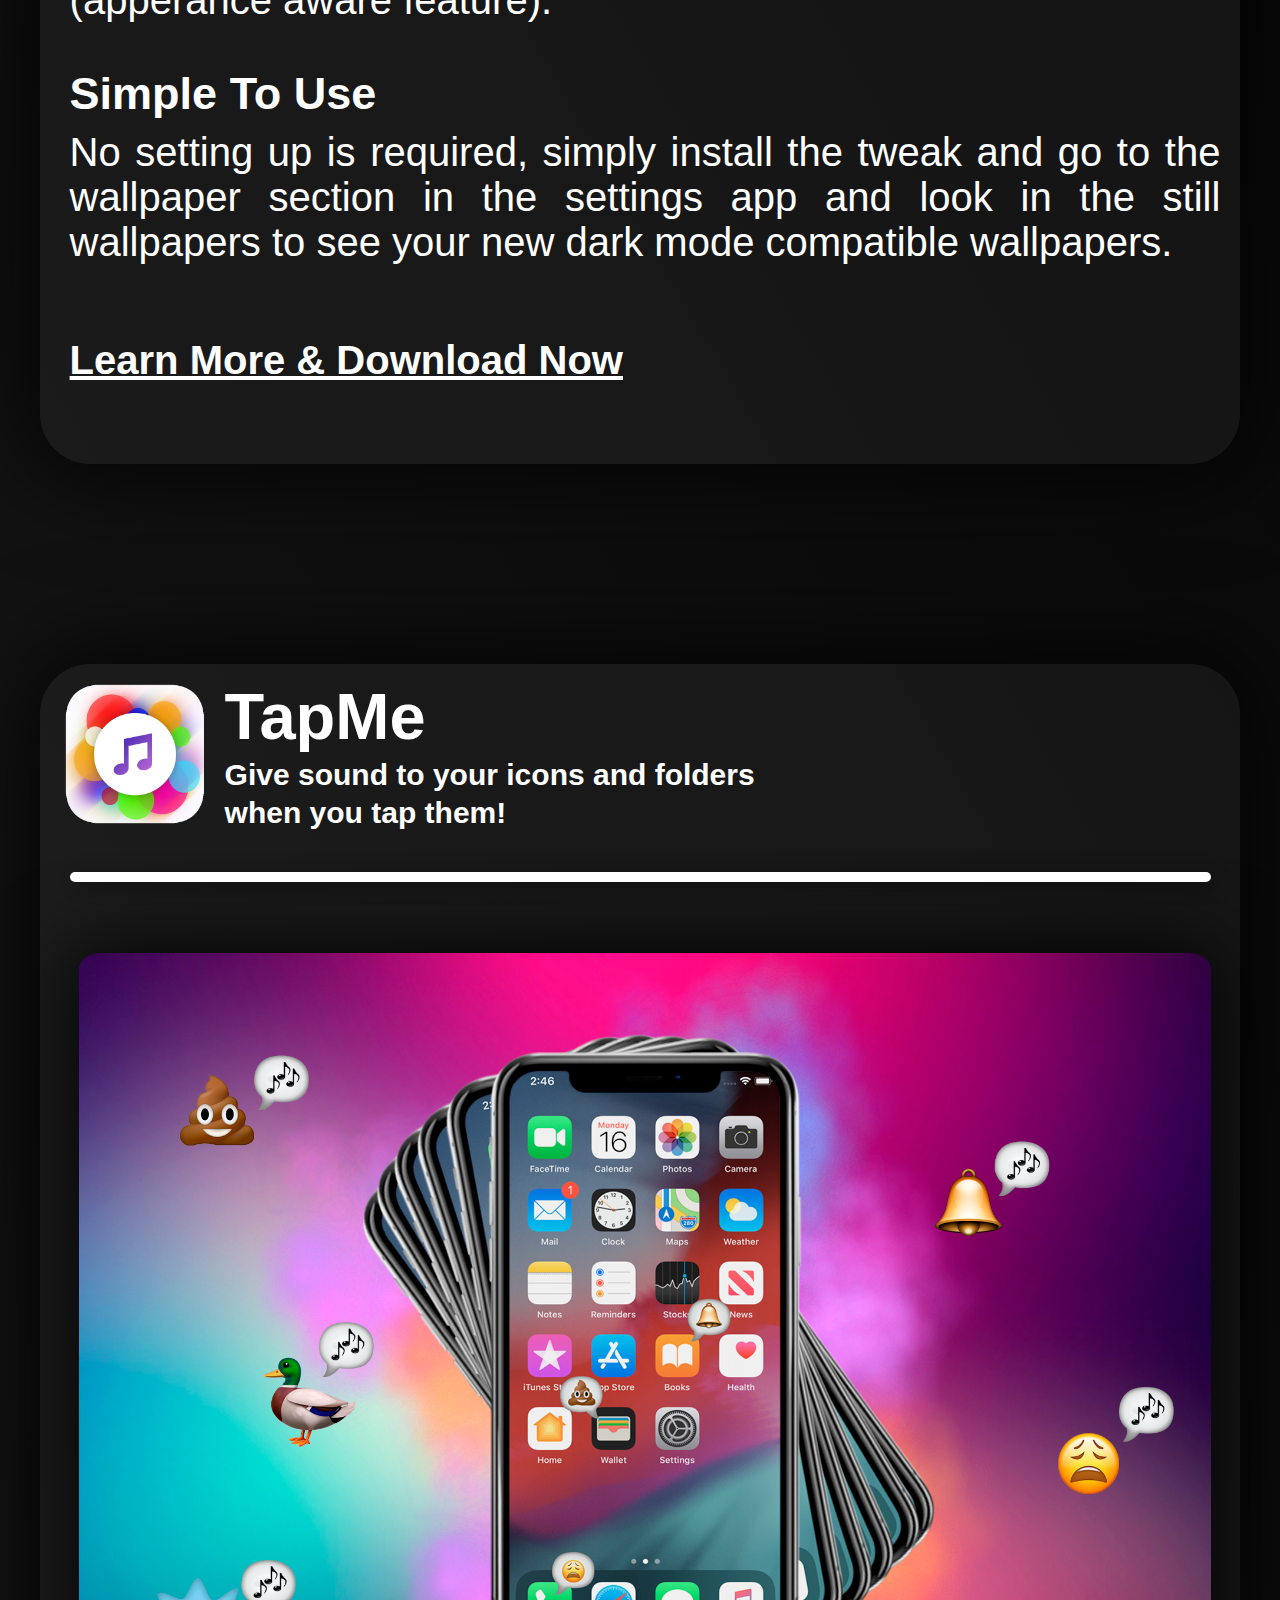
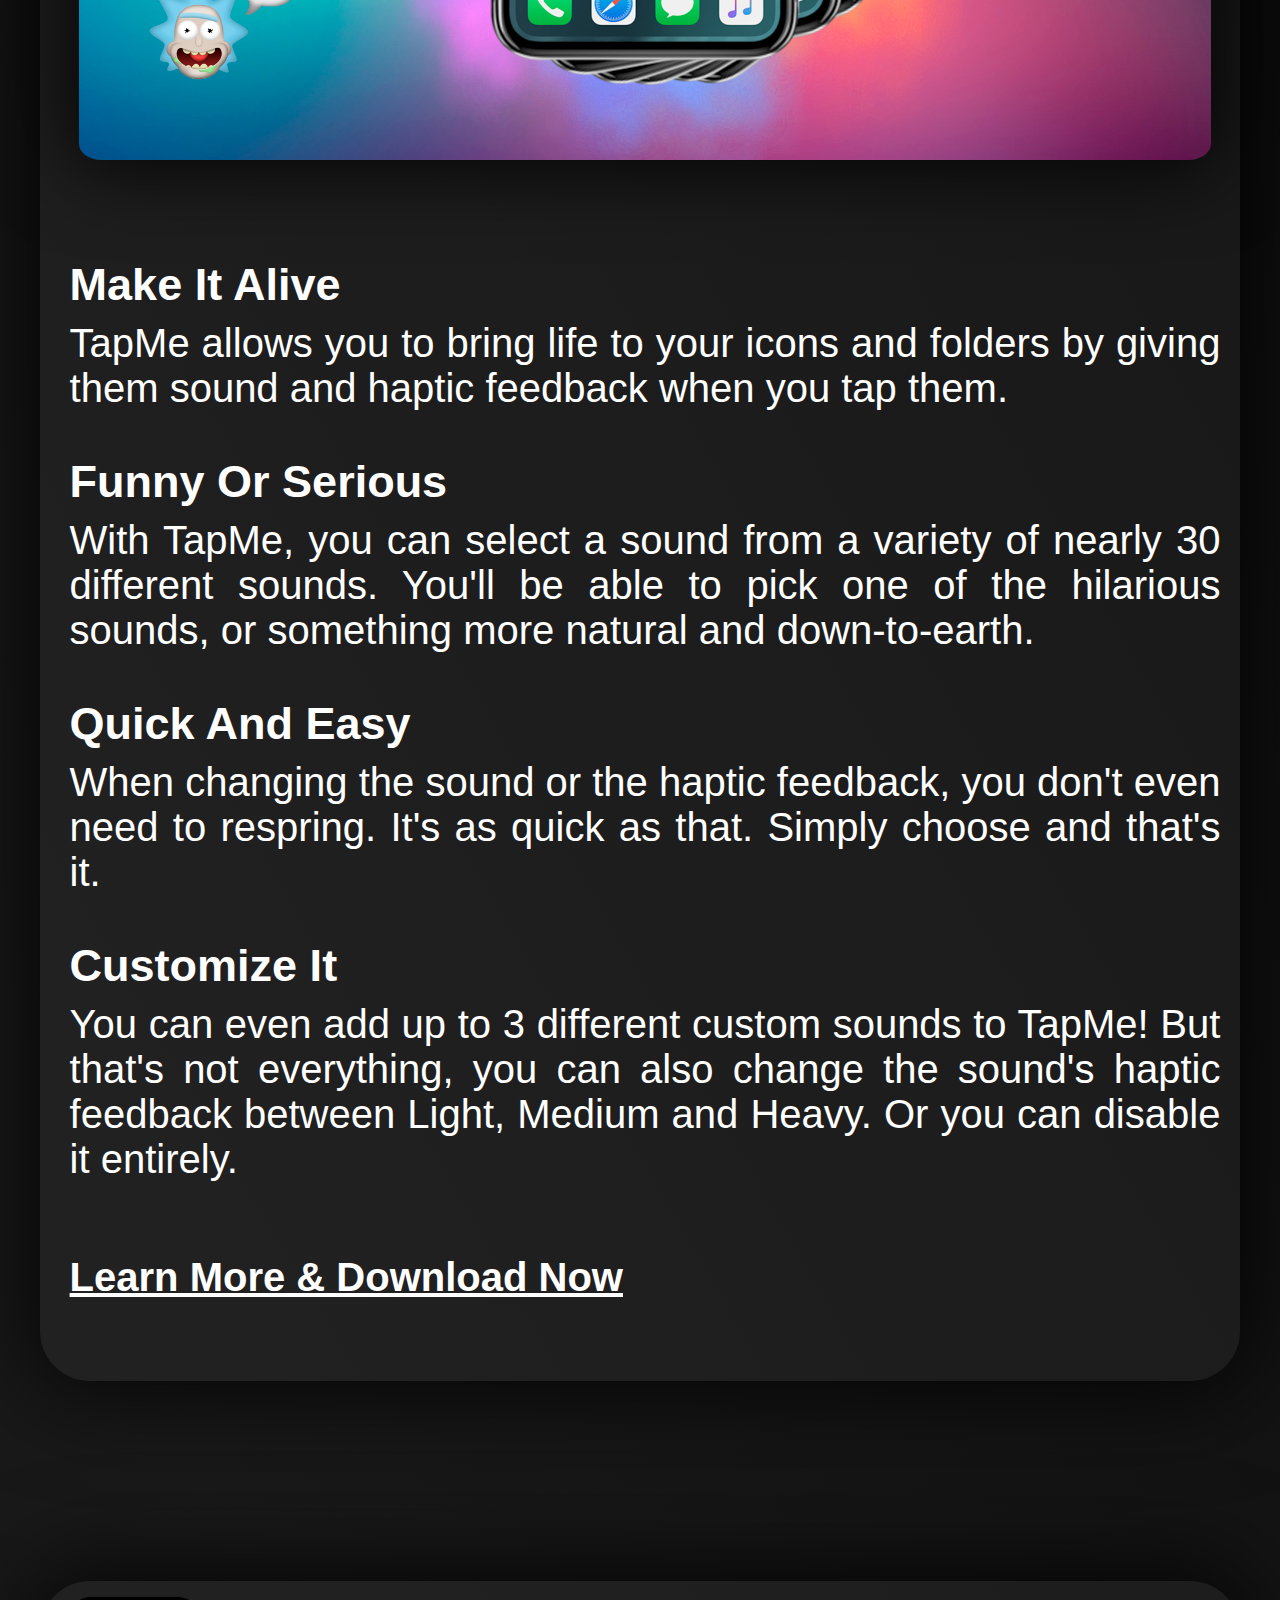
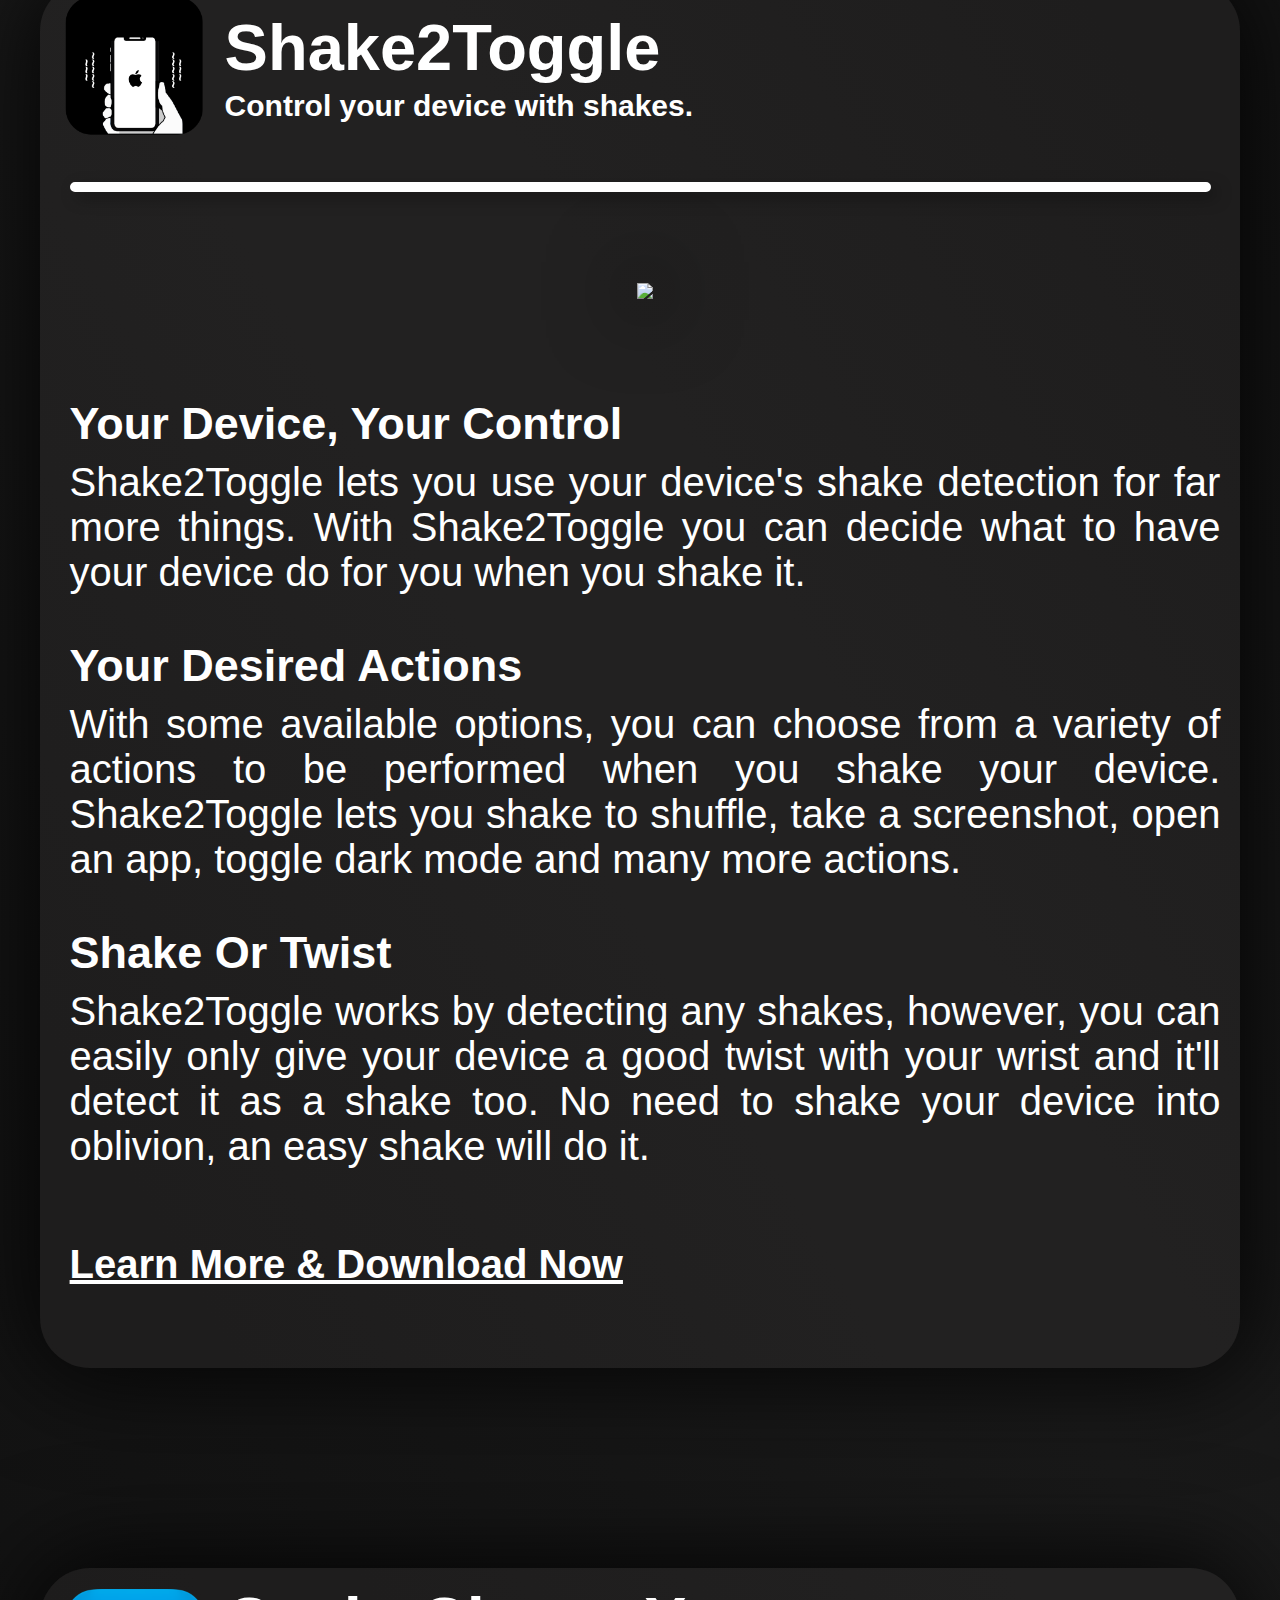
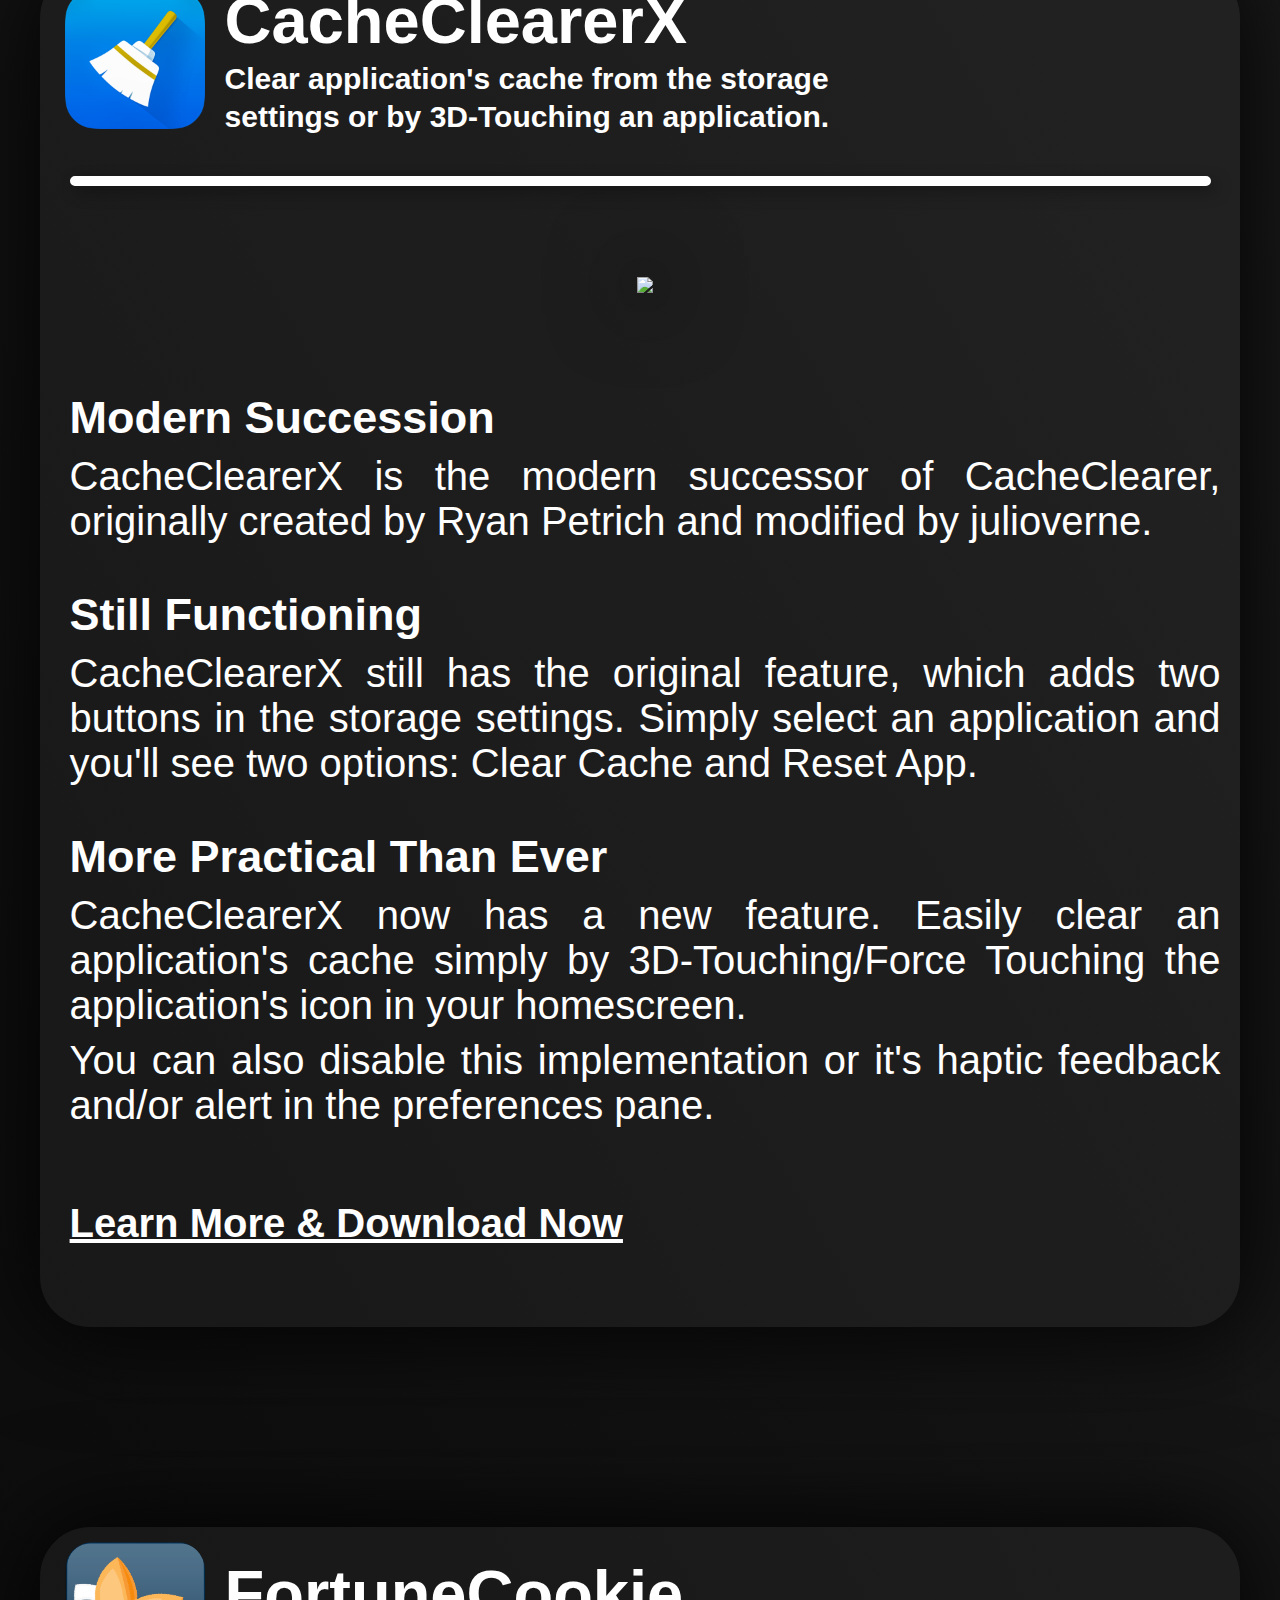
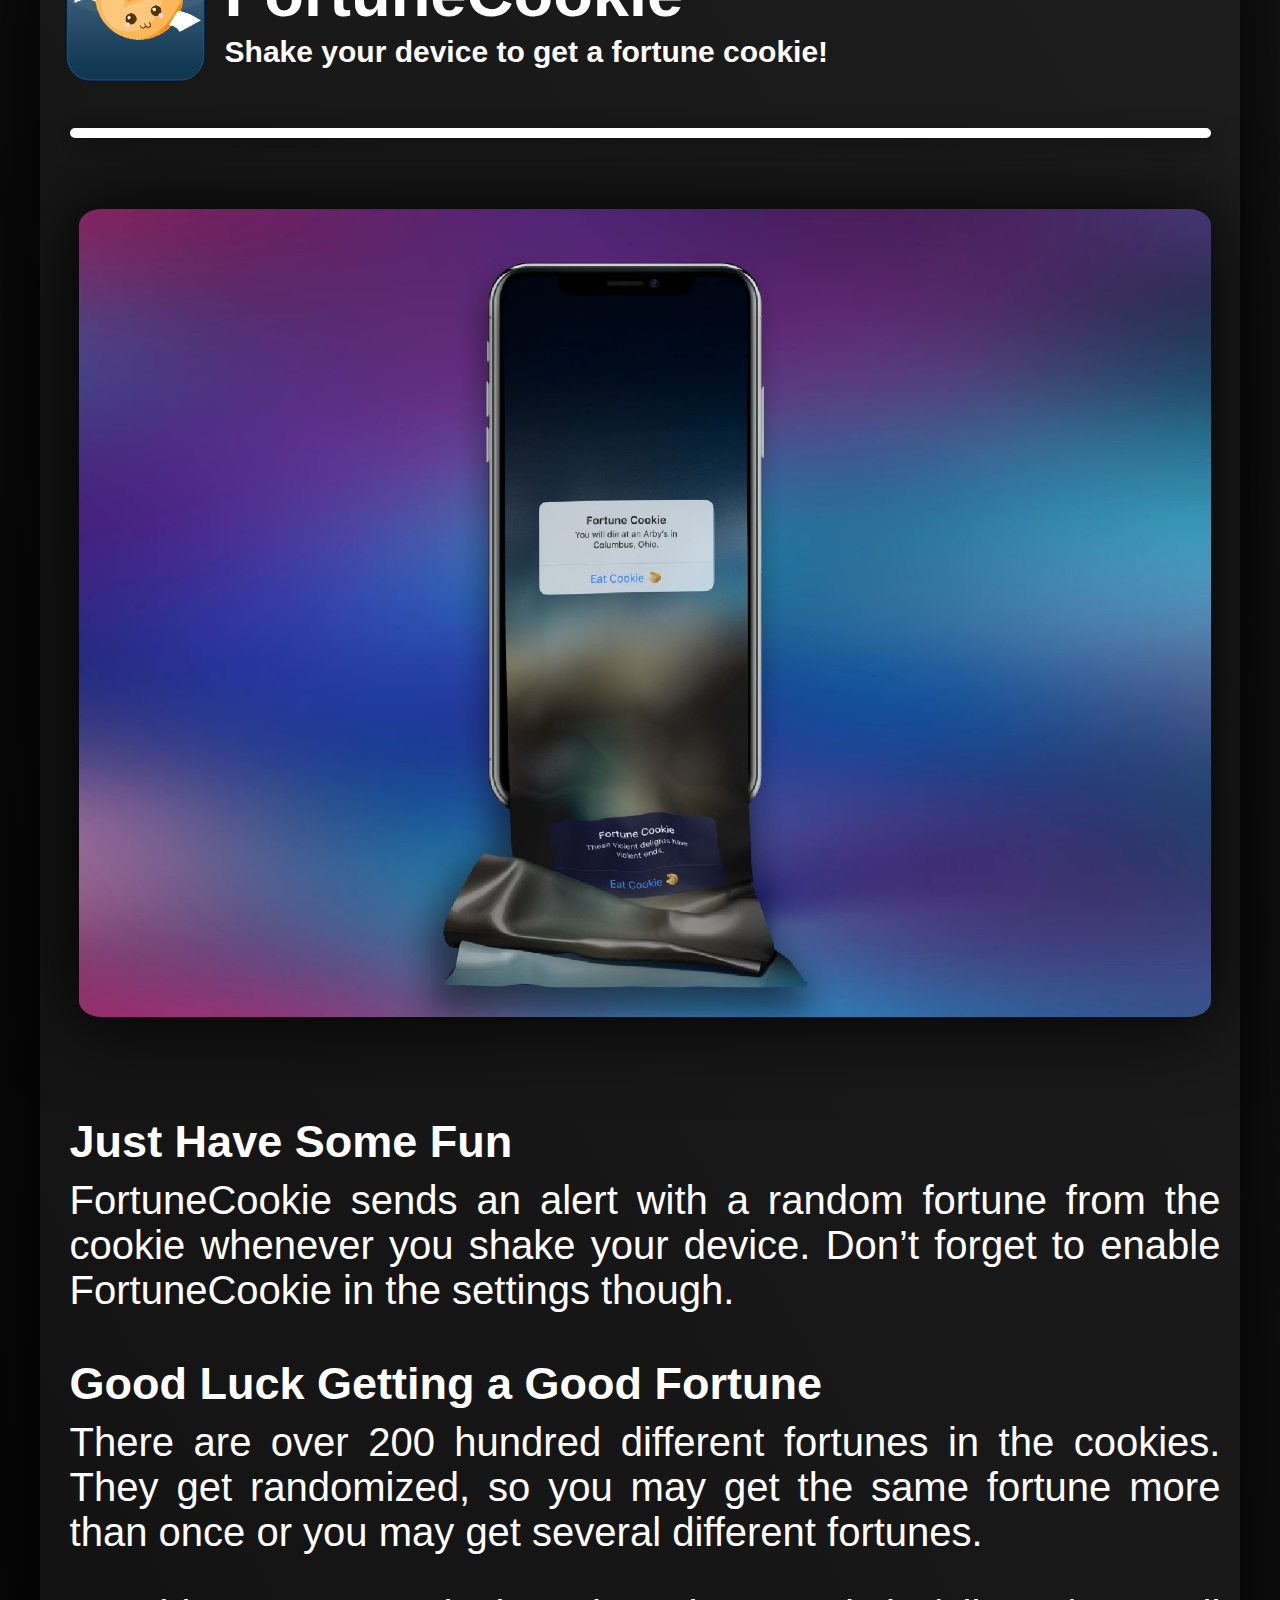
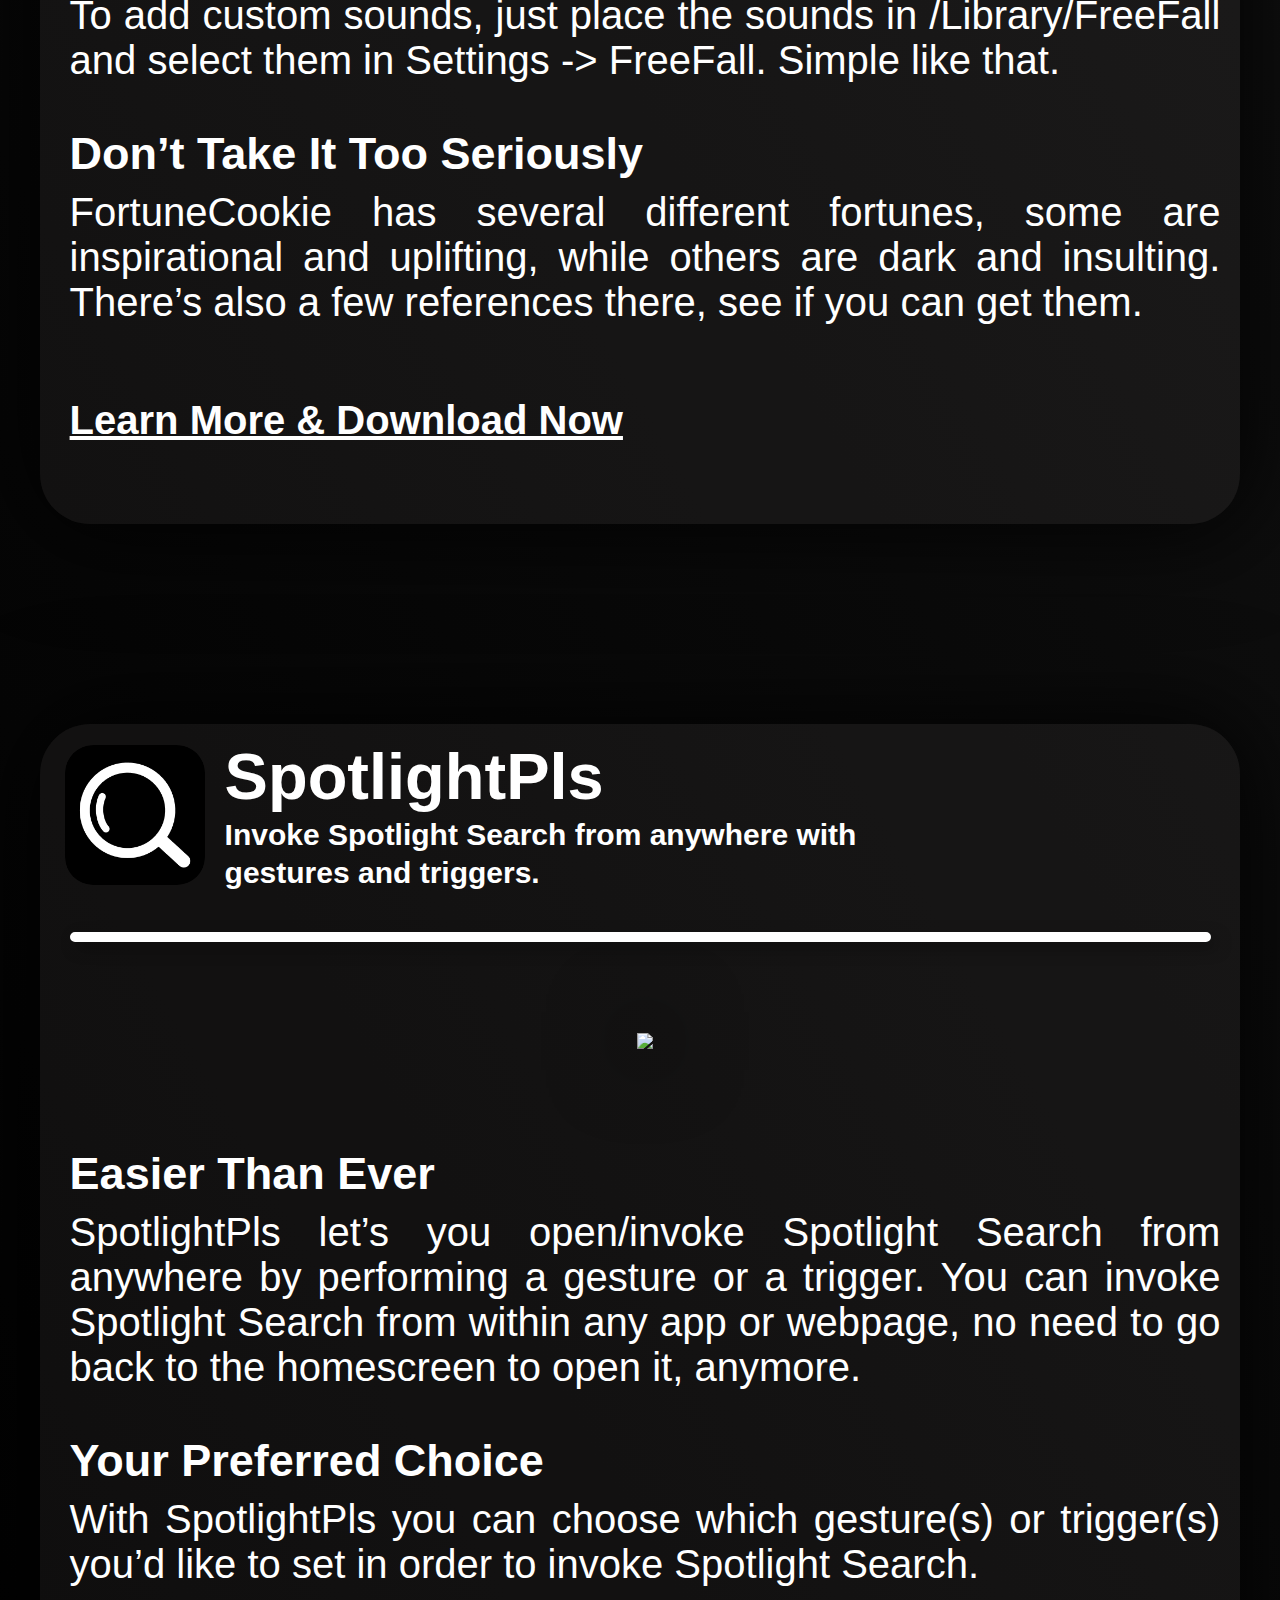
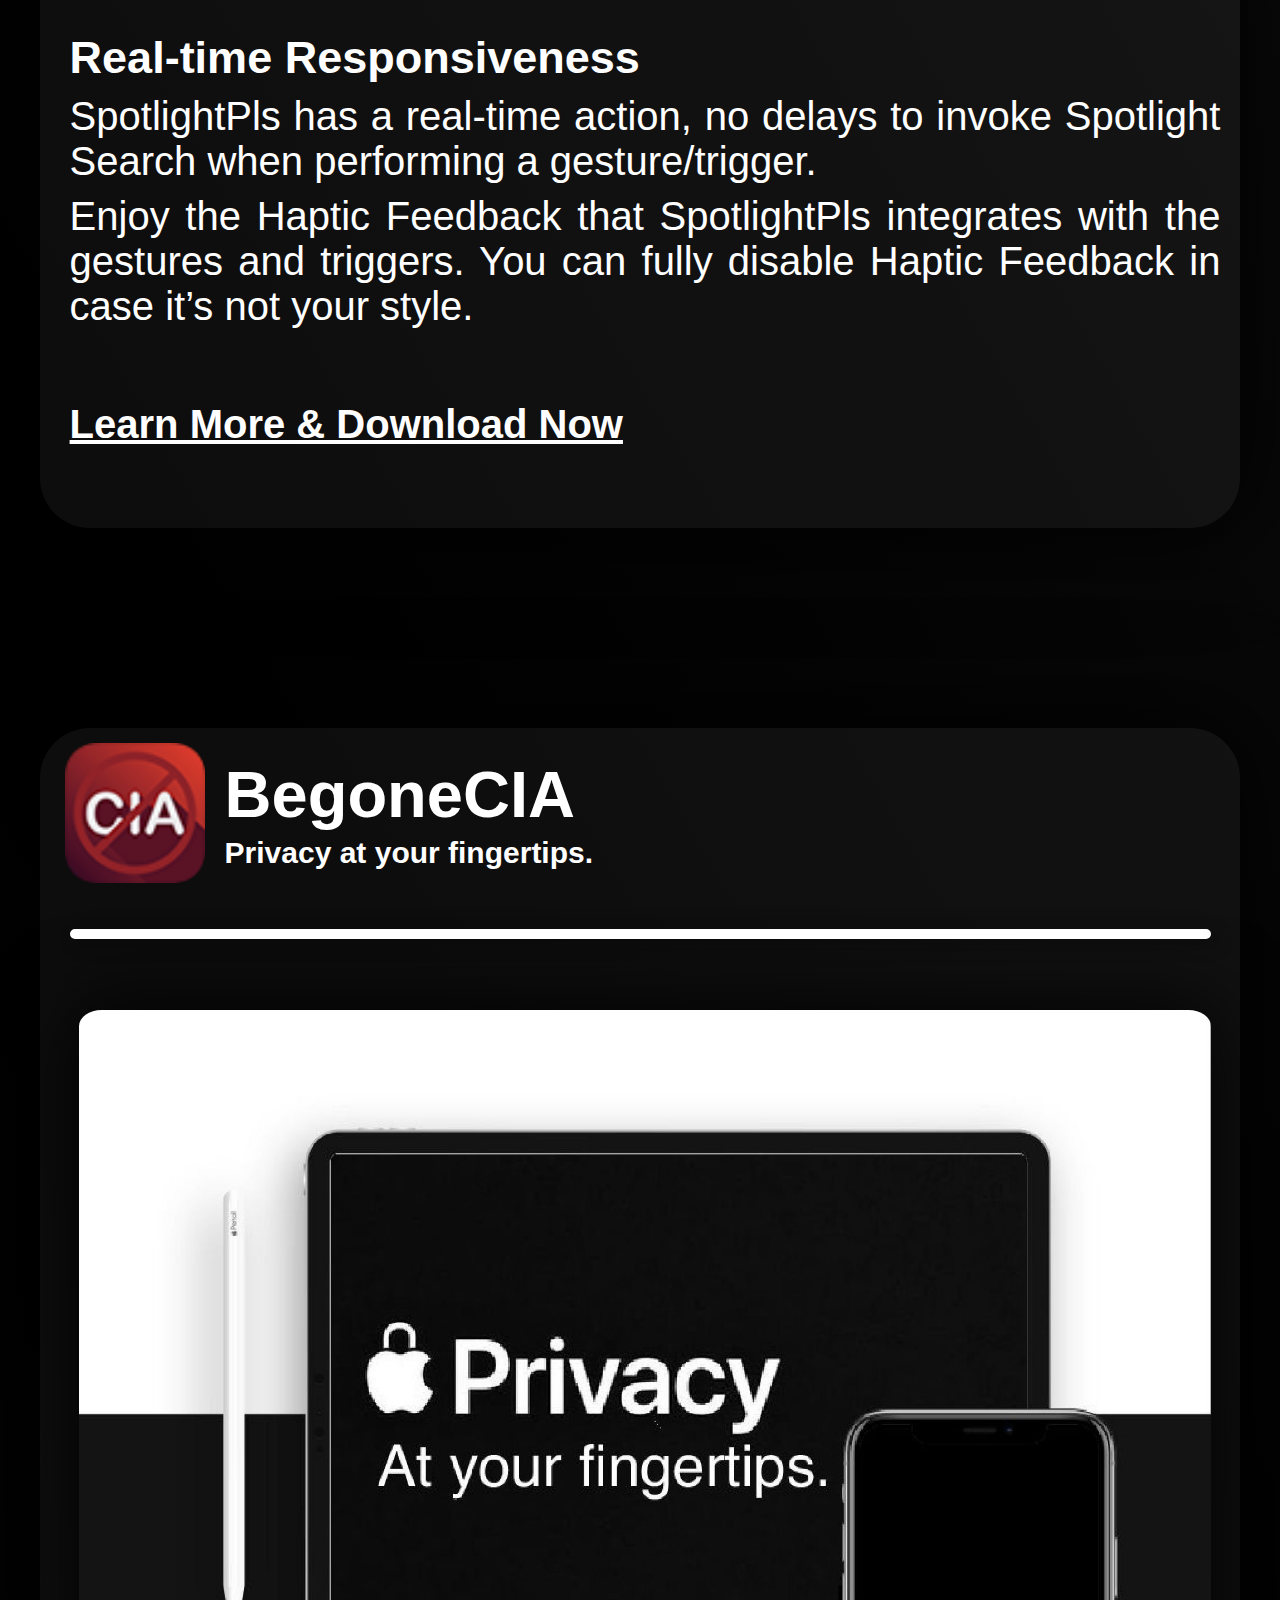
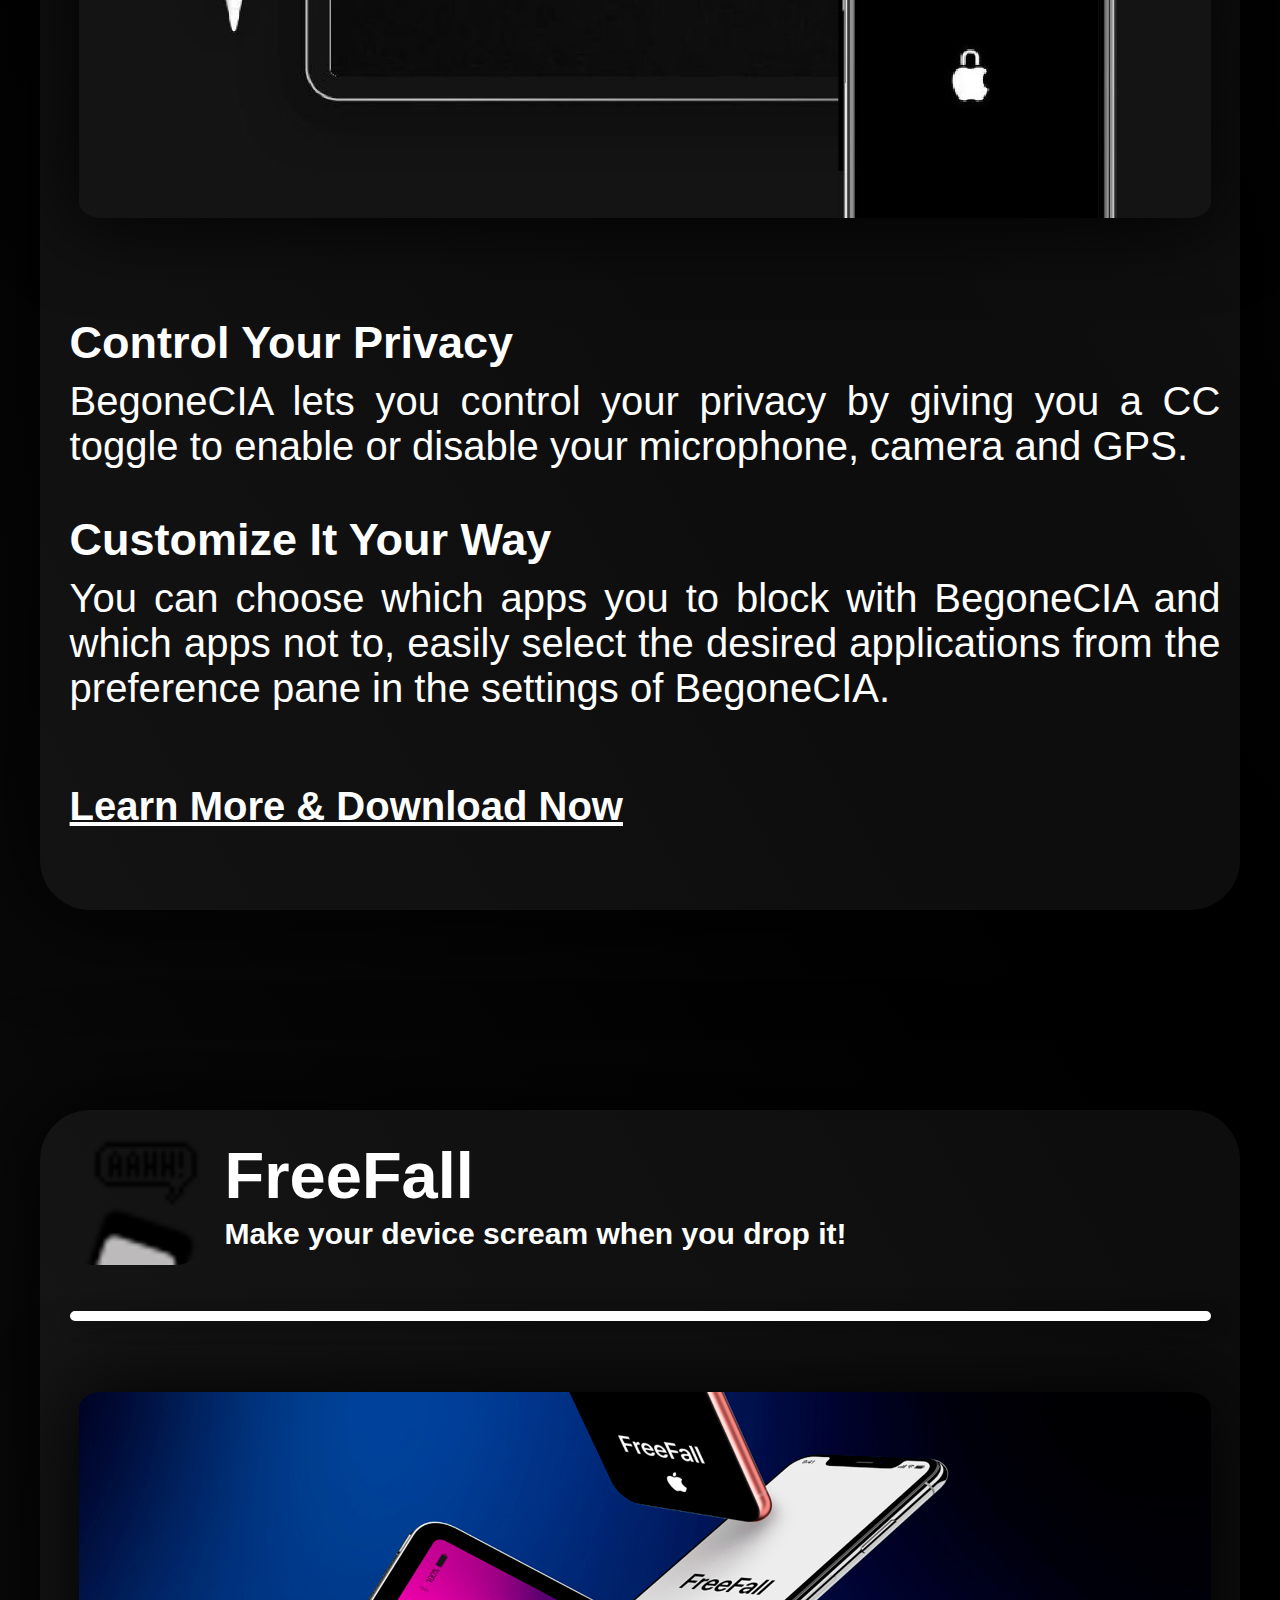
==== commit ef22503b: "fixed formatting in index" ====
--- a/index.html
+++ b/index.html
@@ -77,7 +77,7 @@
 Select a package manager to add this repository to it:
     </div>
 
-<div style="margin-top: 60px; margin-bottom: 90px; class="animated fadeIn2">
+<div style="margin-top: 60px; margin-bottom: 90px;" class="animated fadeIn2">
 
 <center>
 <div style="margin-top: 30px; margin-bottom: 25px; margin-left: 25px; margin-right: 40px" class="row zoom animated swirlcydia">
